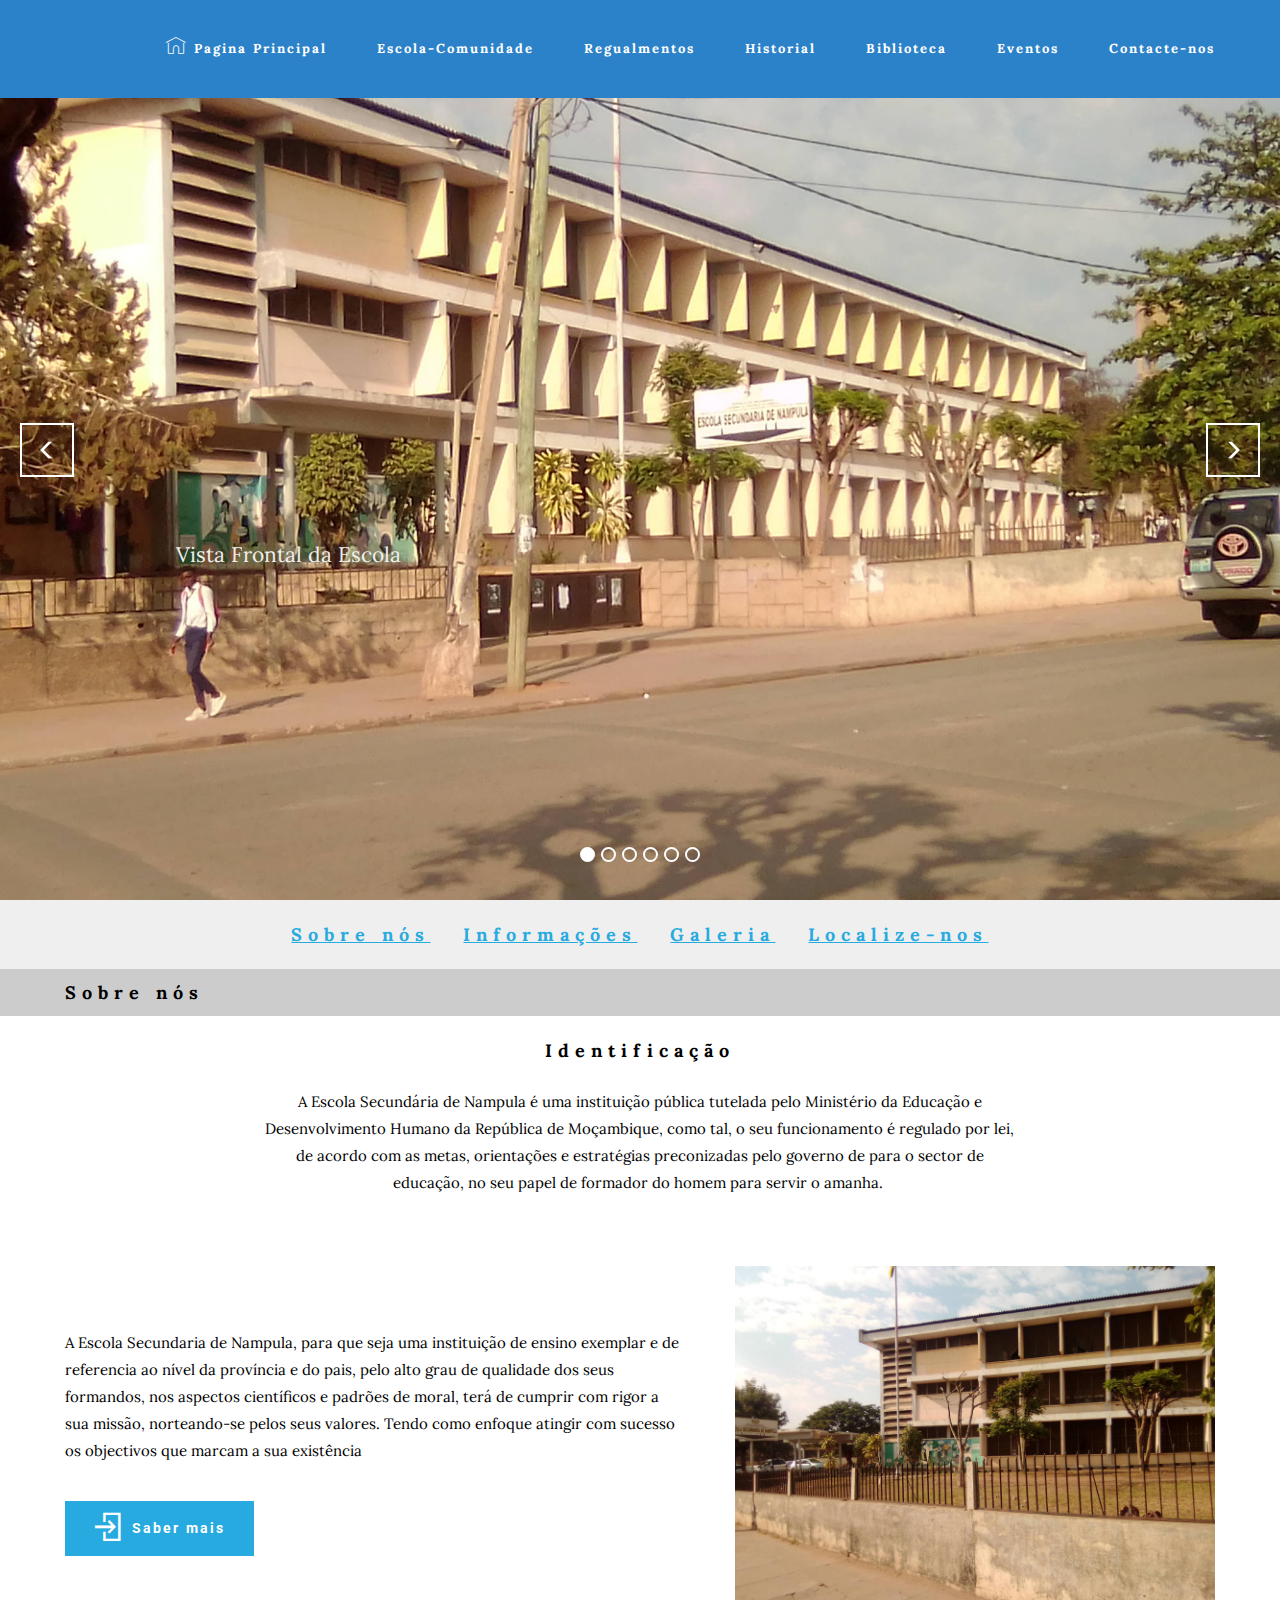
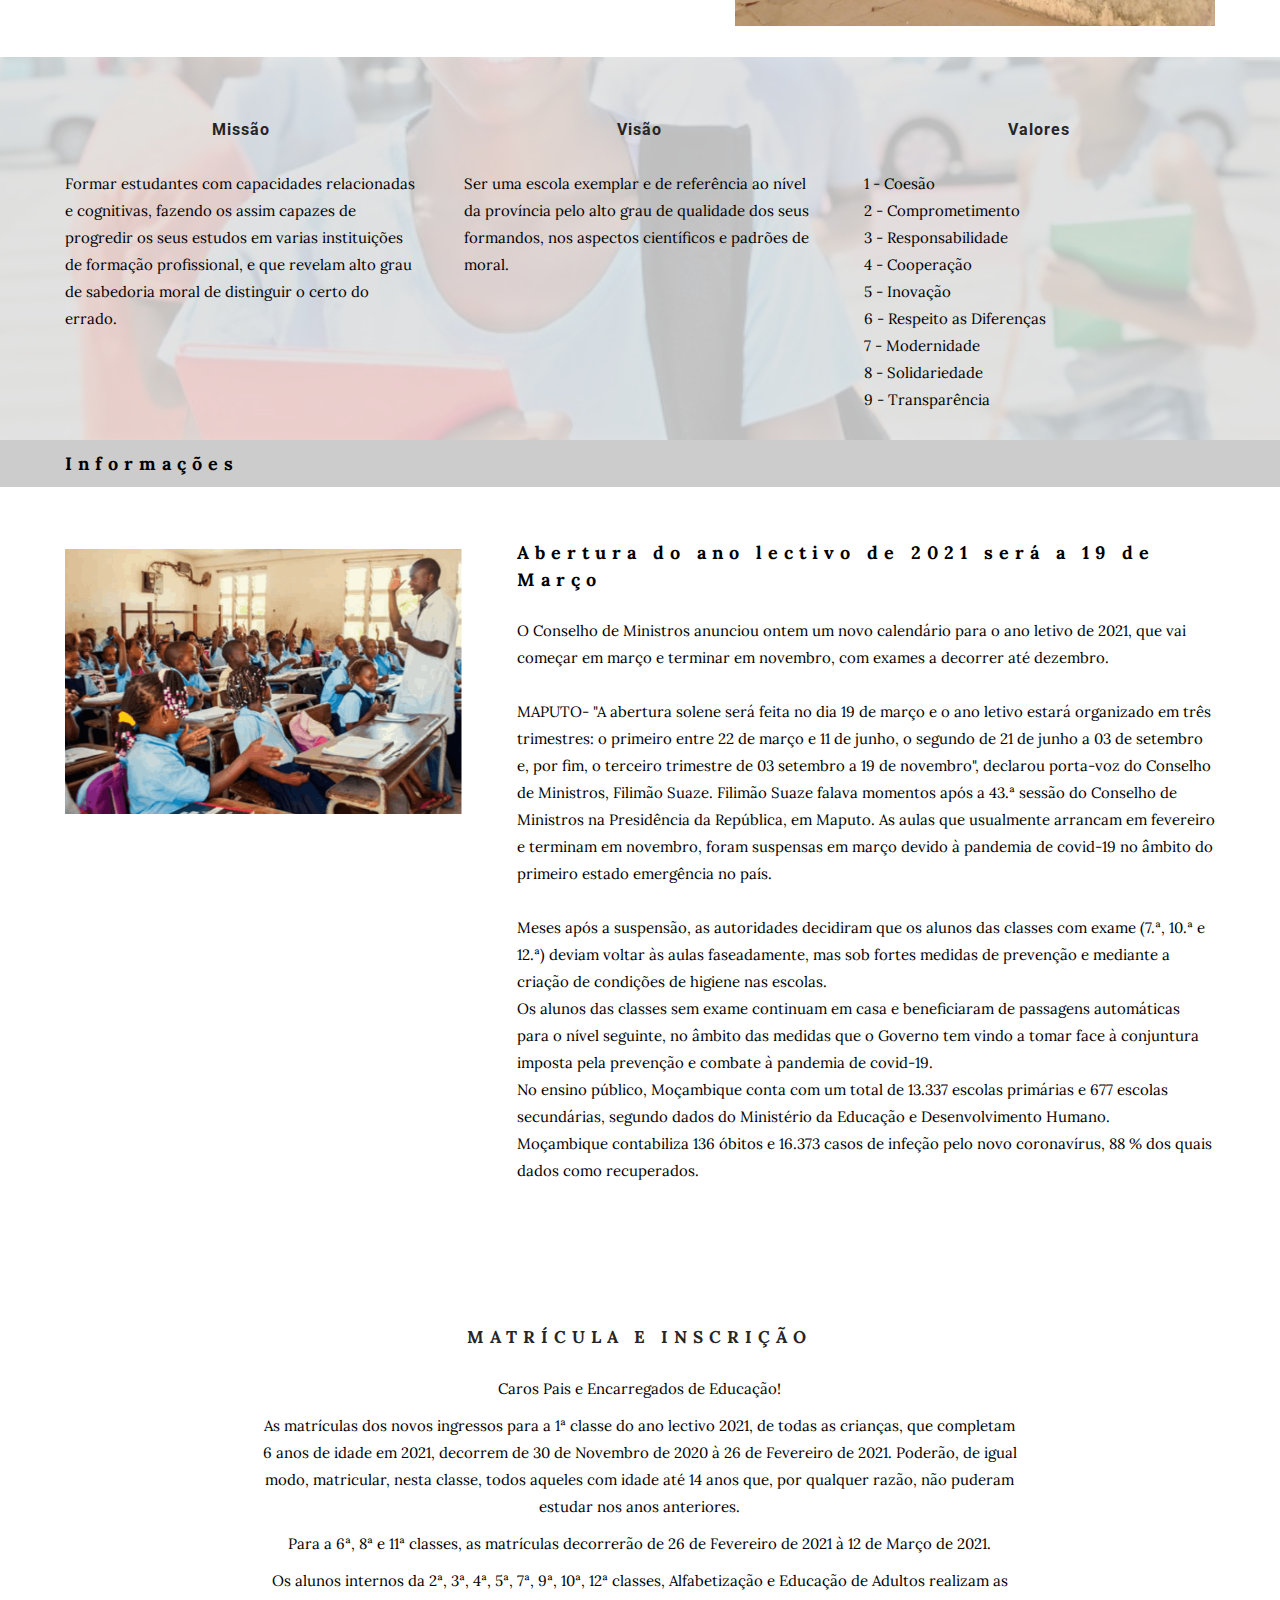
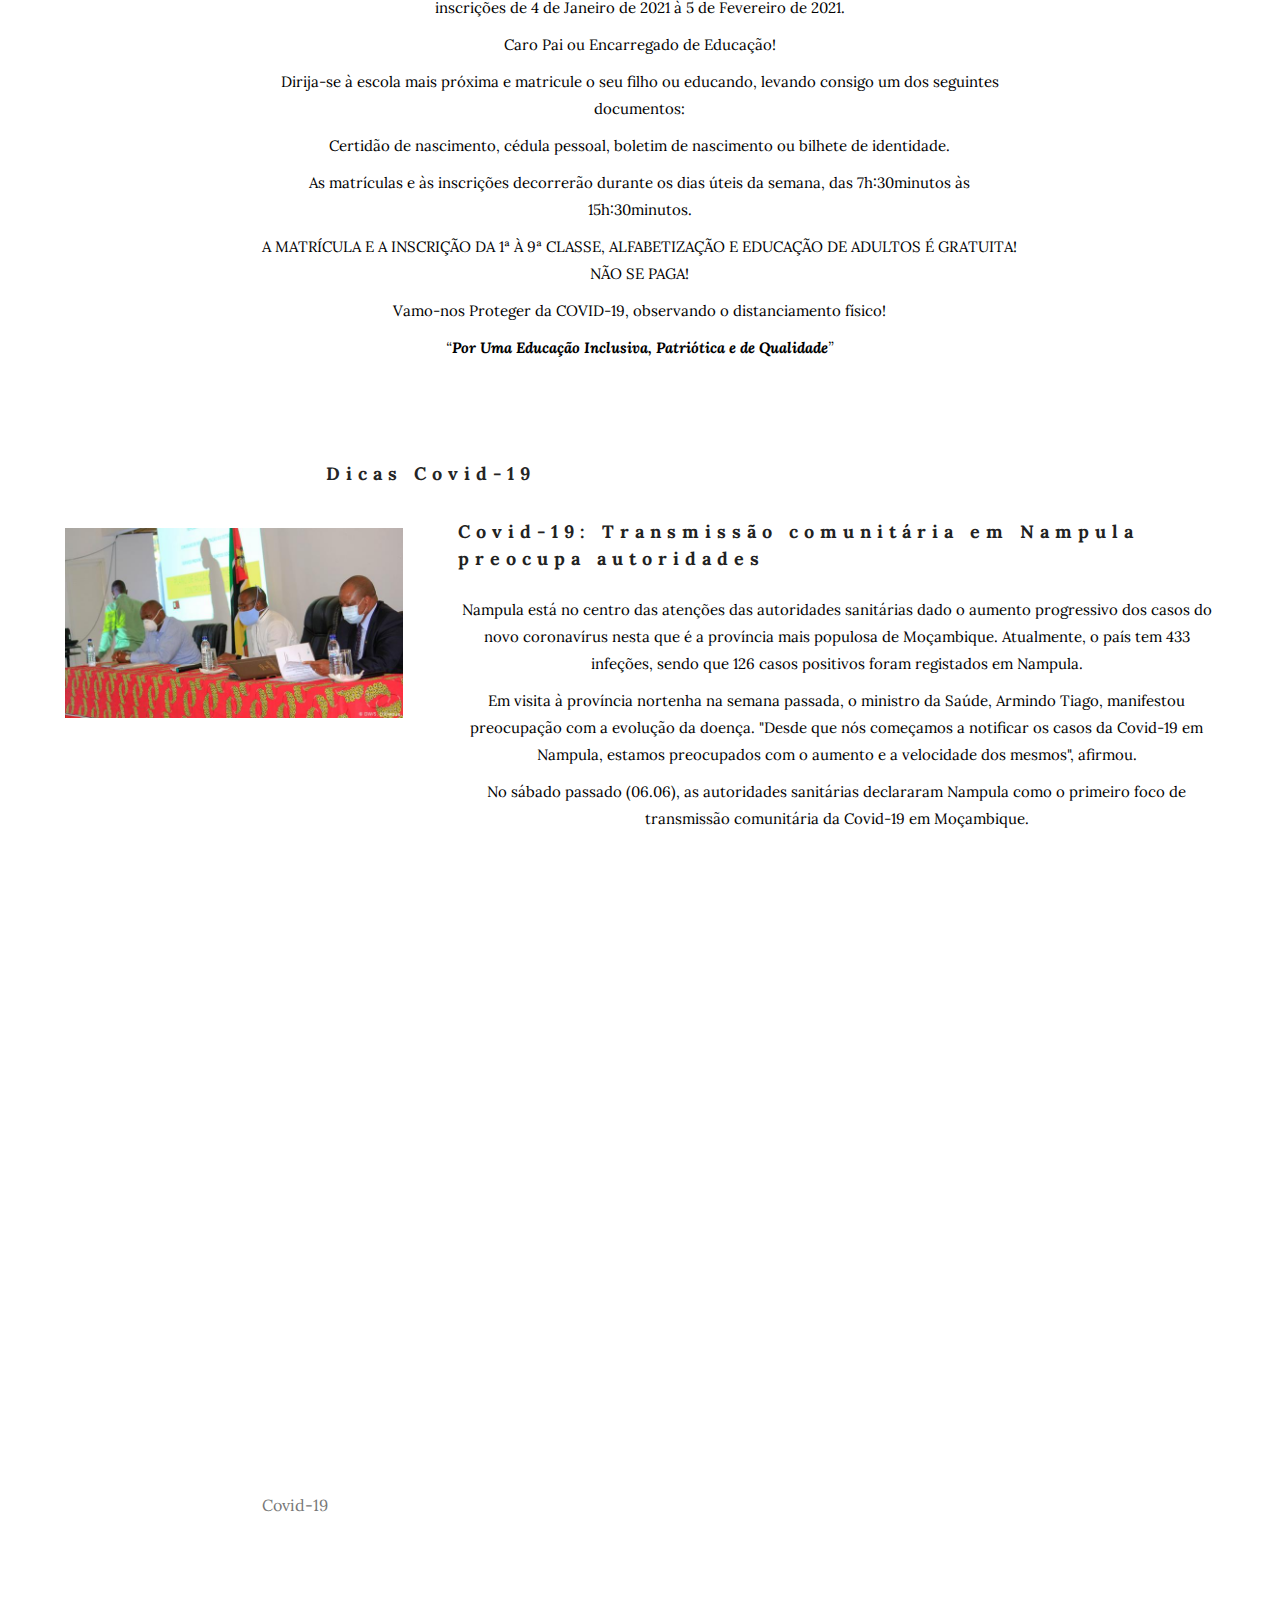
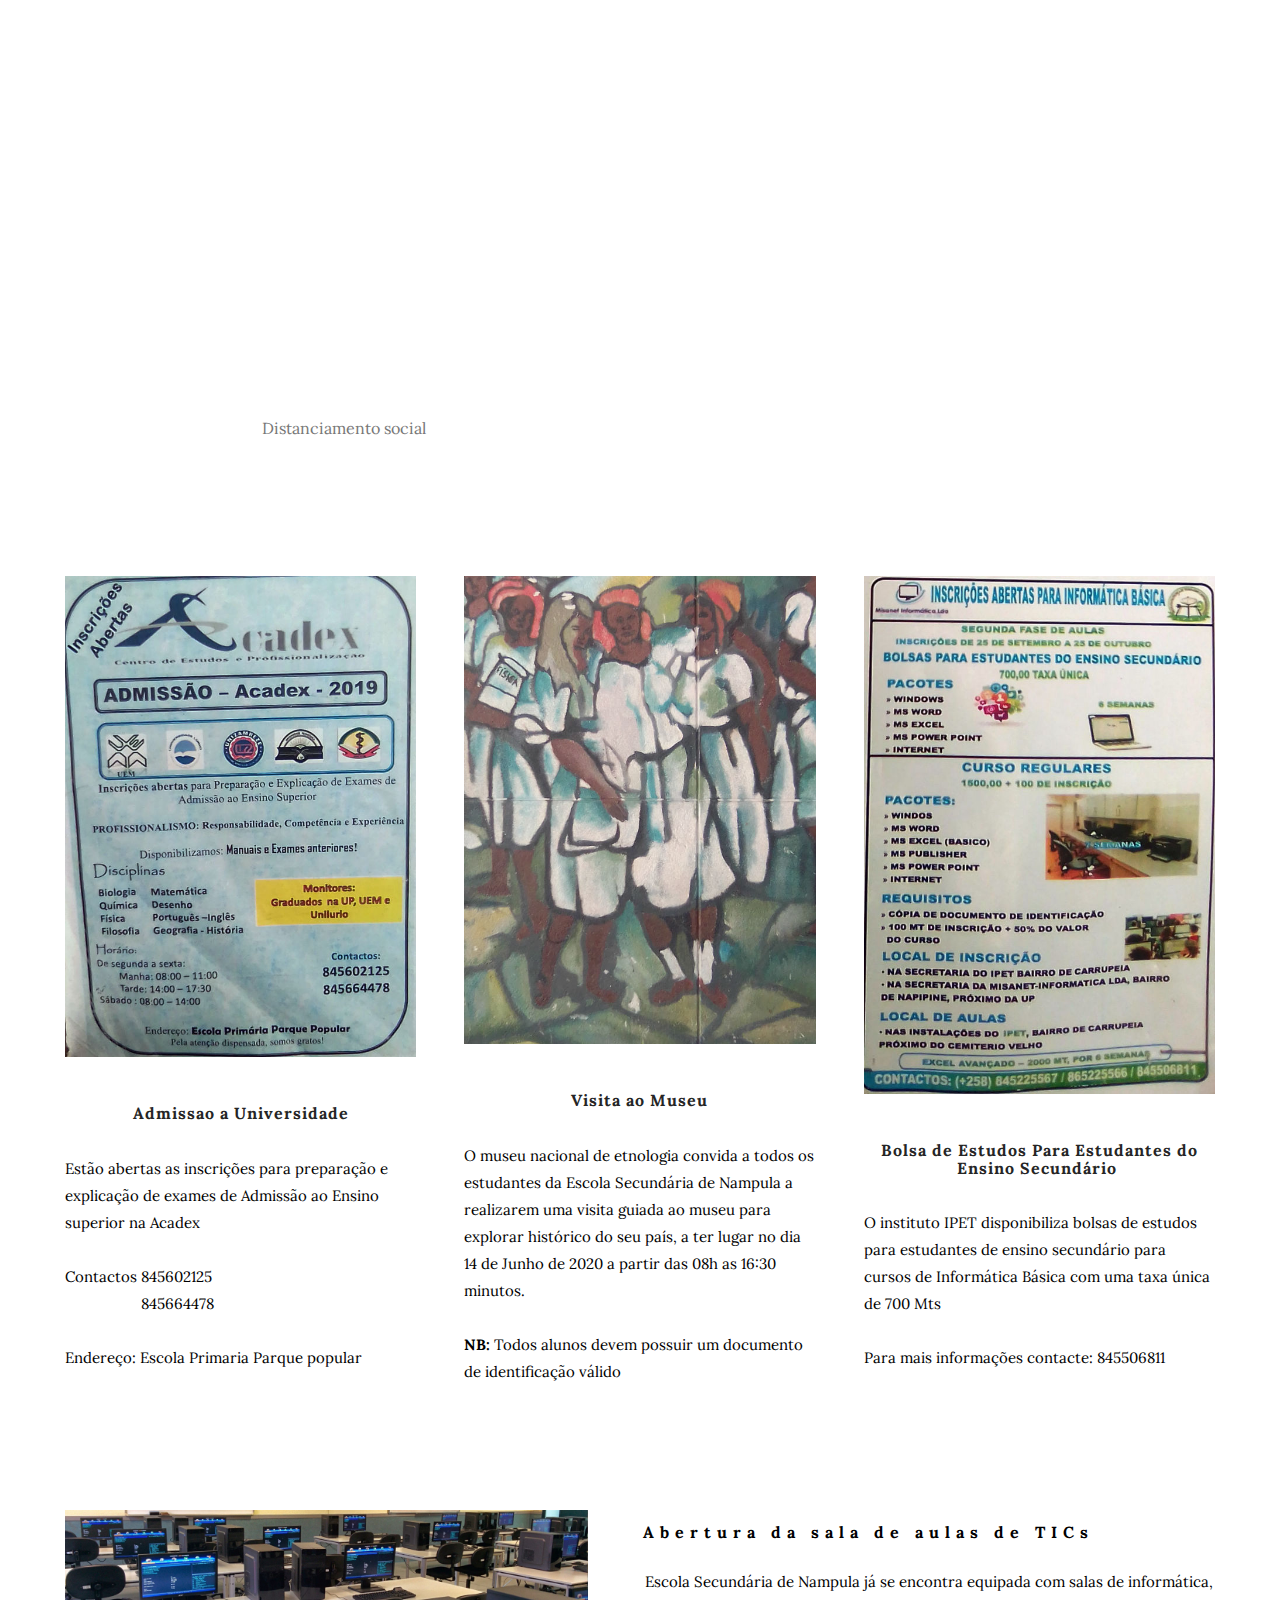
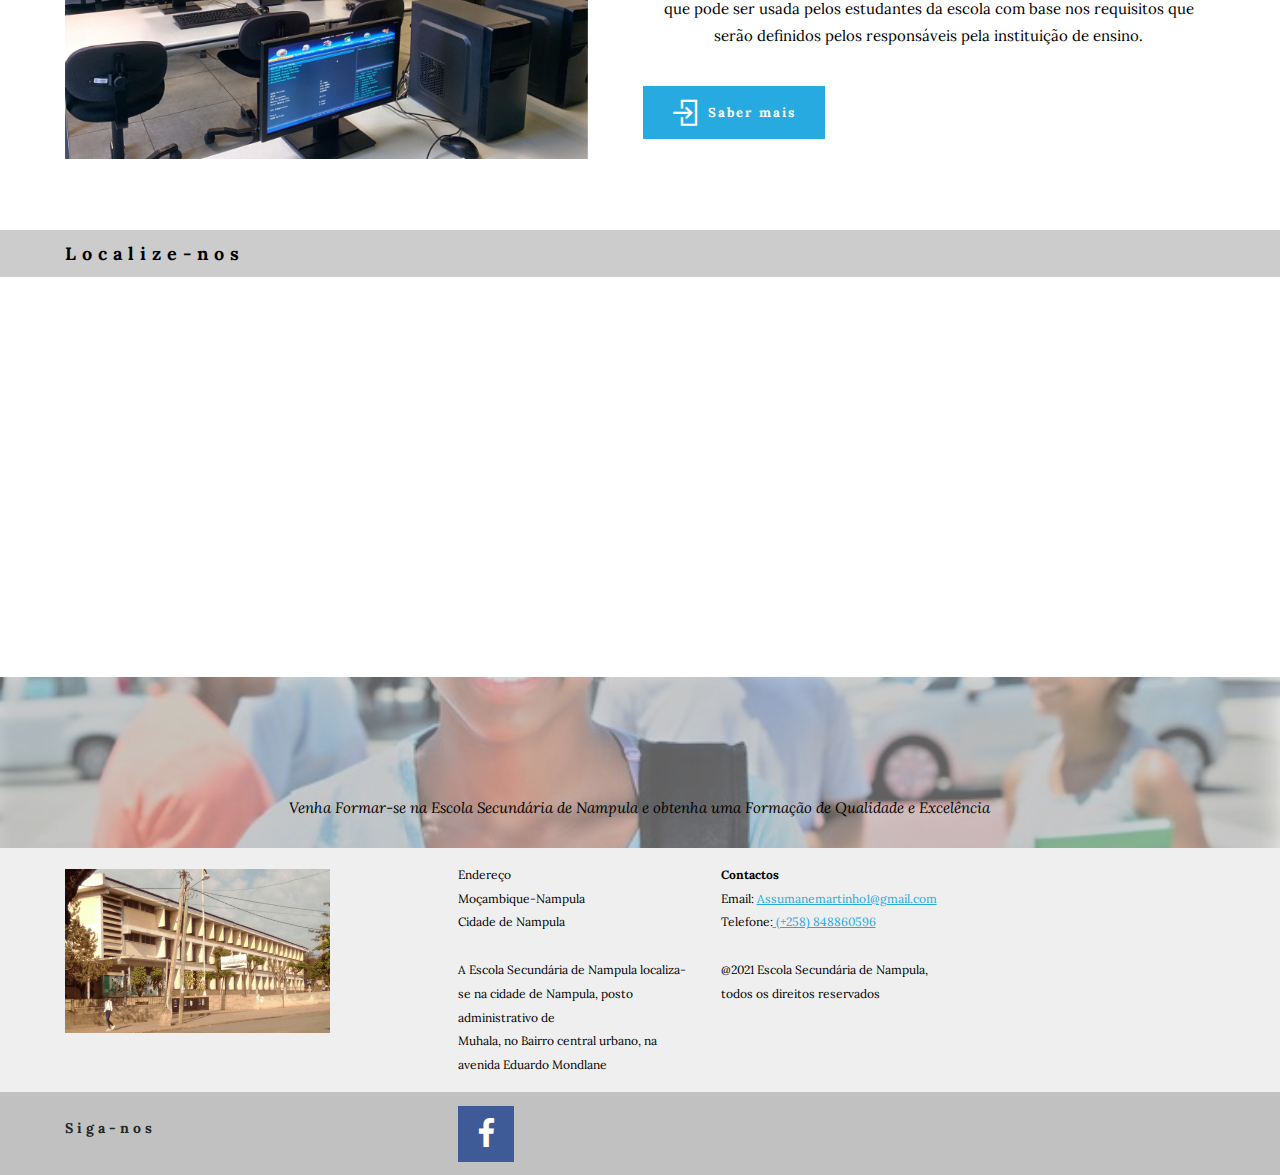
==== index.html @ c19b8334 "create github pages" ====
<!DOCTYPE html>
<html  >
<head>
  <!-- Site made with Mobirise Website Builder v4.12.4, https://mobirise.com -->
  <meta charset="UTF-8">
  <meta http-equiv="X-UA-Compatible" content="IE=edge">
  <meta name="generator" content="Mobirise v4.12.4, mobirise.com">
  <meta name="twitter:card" content="summary_large_image"/>
  <meta name="twitter:image:src" content="assets/images/index-meta.jpg">
  <meta property="og:image" content="assets/images/index-meta.jpg">
  <meta name="twitter:title" content="Pagina Principal">
  <meta name="viewport" content="width=device-width, initial-scale=1, minimum-scale=1">
  <link rel="shortcut icon" href="assets/images/ooo-207x128.png" type="image/x-icon">
  <meta name="description" content="">
  
  
  <title>Pagina Principal</title>
  <link rel="stylesheet" href="assets/web/assets/mobirise-icons-bold/mobirise-icons-bold.css">
  <link rel="stylesheet" href="assets/web/assets/mobirise-icons2/mobirise2.css">
  <link rel="stylesheet" href="assets/web/assets/mobirise-icons/mobirise-icons.css">
  <link rel="stylesheet" href="https://fonts.googleapis.com/css?family=Roboto:700,400&subset=cyrillic,latin,greek,vietnamese">
  <link rel="stylesheet" href="assets/bootstrap/css/bootstrap.min.css">
  <link rel="stylesheet" href="assets/socicon/css/socicon.min.css">
  <link rel="stylesheet" href="assets/mobirise/css/style.css">
  <link rel="stylesheet" href="assets/mobirise-slider/style.css">
  <link rel="preload" as="style" href="assets/mobirise/css/mbr-additional.css"><link rel="stylesheet" href="assets/mobirise/css/mbr-additional.css" type="text/css">
  
  
  
</head>
<body>
  <section class="mbr-navbar mbr-navbar--freeze mbr-navbar--absolute mbr-navbar--sticky mbr-navbar--auto-collapse" id="menu-0" data-rv-view="0">
    <div class="mbr-navbar__section mbr-section">
        <div class="mbr-section__container container">
            <div class="mbr-navbar__container">
                
                <div class="mbr-navbar__hamburger mbr-hamburger"><span class="mbr-hamburger__line"></span></div>
                <div class="mbr-navbar__column mbr-navbar__menu">
                    <nav class="mbr-navbar__menu-box mbr-navbar__menu-box--inline-right">
                        <div class="mbr-navbar__column">
                            <ul class="mbr-navbar__items mbr-navbar__items--right float-left mbr-buttons mbr-buttons--freeze mbr-buttons--right btn-decorator mbr-buttons--active mbr-buttons--only-links"><li class="mbr-navbar__item"><a class="mbr-buttons__link btn text-white" href="index.html"><span class="mbri-home mbr-iconfont mbr-iconfont-btn"></span>Pagina Principal</a></li> <li class="mbr-navbar__item"><a class="mbr-buttons__link btn text-white" href="page6.html">Escola-Comunidade</a></li> <li class="mbr-navbar__item"><a class="mbr-buttons__link btn text-white" href="page7.html">Regualmentos</a></li> <li class="mbr-navbar__item"><a class="mbr-buttons__link btn text-white" href="page3.html">Historial</a></li> <li class="mbr-navbar__item"><a class="mbr-buttons__link btn text-white" href="page5.html">Biblioteca</a></li><li class="mbr-navbar__item"><a class="mbr-buttons__link btn text-white" href="page2.html">Eventos</a></li><li class="mbr-navbar__item"><a class="mbr-buttons__link btn text-white" href="page4.html">Contacte-nos</a></li></ul>                            
                            
                        </div>
                    </nav>
                </div>
            </div>
        </div>
    </div>
</section>

<section class="engine"><a href="https://mobirise.info/e">how to make a website</a></section><section class="mbr-slider mbr-section mbr-section--no-padding carousel slide" data-ride="carousel" data-wrap="true" data-interval="5000" id="slider-18" data-rv-view="2" style="background-color: rgb(255, 255, 255);">
    <div class="mbr-section__container">
        <div>
            <ol class="carousel-indicators">
                <li data-app-prevent-settings="" data-target="#slider-18" class="active" data-slide-to="0"></li><li data-app-prevent-settings="" data-target="#slider-18" data-slide-to="1"></li><li data-app-prevent-settings="" data-target="#slider-18" data-slide-to="2"></li><li data-app-prevent-settings="" data-target="#slider-18" data-slide-to="3"></li><li data-app-prevent-settings="" data-target="#slider-18" data-slide-to="4"></li><li data-app-prevent-settings="" data-target="#slider-18" data-slide-to="5"></li>
            </ol>
            <div class="carousel-inner" role="listbox">
                <div class="mbr-box mbr-section mbr-section--relative mbr-section--fixed-size mbr-section--bg-adapted item dark center mbr-section--full-height active" style="background-image: url(assets/images/img-20190910-73140-2000x1500.jpg);">
                    <div class="mbr-box__magnet mbr-box__magnet--center-left mbr-box__magnet--sm-padding mbr-after-navbar">
                                            
                        <div class=" container">
                            
                            <div class="row">
                                <div class=" col-md-offset-1 col-md-6">  

                                <div class="mbr-hero">
                                    

                                    <p class="mbr-hero__subtext"><br><br><br><br><br><br>Vista Frontal da Escola&nbsp;</p>
                                </div>
                                
                                </div>
                            </div>
                        </div>
                    </div>
                </div><div class="mbr-box mbr-section mbr-section--relative mbr-section--fixed-size mbr-section--bg-adapted item dark center mbr-section--full-height" style="background-image: url(assets/images/img-20190910-73342-2000x1500.jpg);">
                    <div class="mbr-box__magnet mbr-box__magnet--center-left mbr-box__magnet--sm-padding mbr-after-navbar">
                                            
                        <div class=" container">
                            
                            <div class="row">
                                <div class=" col-md-offset-1 col-md-6">  

                                <div class="mbr-hero">
                                    

                                    <p class="mbr-hero__subtext"><br><br><br>Portao de Entrada Principal</p>
                                </div>
                                
                                </div>
                            </div>
                        </div>
                    </div>
                </div><div class="mbr-box mbr-section mbr-section--relative mbr-section--fixed-size mbr-section--bg-adapted item dark center mbr-section--full-height" style="background-image: url(assets/images/img-20190910-73447-2000x1500.jpg);">
                    <div class="mbr-box__magnet mbr-box__magnet--center-center mbr-box__magnet--sm-padding mbr-after-navbar">
                                            
                        <div class=" container">
                            
                            <div class="row">
                                <div class=" col-md-8 col-md-offset-2">  

                                <div class="mbr-hero">
                                    

                                    <p class="mbr-hero__subtext"><br><br><br>Vista Lateral Direito</p>
                                </div>
                                
                                </div>
                            </div>
                        </div>
                    </div>
                </div><div class="mbr-box mbr-section mbr-section--relative mbr-section--fixed-size mbr-section--bg-adapted item dark center mbr-section--full-height" style="background-image: url(assets/images/img-20191025-134445-2000x1500.jpg);">
                    <div class="mbr-box__magnet mbr-box__magnet--center-center mbr-box__magnet--sm-padding mbr-after-navbar">
                                            
                        <div class=" container">
                            
                            <div class="row">
                                <div class=" col-md-8 col-md-offset-2">  

                                <div class="mbr-hero">
                                    

                                    <p class="mbr-hero__subtext"><br><br><br>Bloco de Salas de aulas</p>
                                </div>
                                
                                </div>
                            </div>
                        </div>
                    </div>
                </div><div class="mbr-box mbr-section mbr-section--relative mbr-section--fixed-size mbr-section--bg-adapted item dark center mbr-section--full-height" style="background-image: url(assets/images/img-20191025-134540-2000x1500.jpg);">
                    <div class="mbr-box__magnet mbr-box__magnet--center-right mbr-box__magnet--sm-padding mbr-after-navbar">
                                            
                        <div class=" container">
                            
                            <div class="row">
                                <div class=" col-md-6 col-md-offset-5">  

                                <div class="mbr-hero">
                                    

                                    
                                </div>
                                
                                </div>
                            </div>
                        </div>
                    </div>
                </div><div class="mbr-box mbr-section mbr-section--relative mbr-section--fixed-size mbr-section--bg-adapted item dark center mbr-section--full-height" style="background-image: url(assets/images/img-20191025-134757-2000x1500.jpg);">
                    <div class="mbr-box__magnet mbr-box__magnet--center-left mbr-box__magnet--sm-padding mbr-after-navbar">
                                            
                        <div class=" container">
                            
                            <div class="row">
                                <div class=" col-md-offset-1 col-md-6">  

                                <div class="mbr-hero">
                                    

                                    <p class="mbr-hero__subtext"><br><br>Vista Frontal e do Portao de entrada Principal</p>
                                </div>
                                
                                </div>
                            </div>
                        </div>
                    </div>
                </div>
            </div>
            
            <a data-app-prevent-settings="" class="left carousel-control" role="button" data-slide="prev" href="#slider-18">
                <span class="glyphicon glyphicon-menu-left" aria-hidden="true"></span>
                <span class="sr-only">Previous</span>
            </a>
            <a data-app-prevent-settings="" class="right carousel-control" role="button" data-slide="next" href="#slider-18">
                <span class="glyphicon glyphicon-menu-right" aria-hidden="true"></span>
                <span class="sr-only">Next</span>
            </a>
        </div>
    </div>
</section>

<section class="mbr-section mbr-section--relative mbr-section--fixed-size" id="msg-box3-2x" data-rv-view="23" style="background-color: rgb(239, 239, 239);">
    
    <div class="mbr-section__container container mbr-section__container--isolated" style="padding-top: 31px; padding-bottom: 31px;">
        <div class="mbr-header mbr-header--wysiwyg row">
            <div class="col-sm-8 col-sm-offset-2">
                <h3 class="mbr-header__text"><a href="index.html#msg-box3-2f" class="text-info">Sobre nós</a> &nbsp; <a href="index.html#msg-box2-10" class="text-info text-primary">Informações</a>&nbsp; &nbsp;<a href="index.html#slider-18" class="text-info">Galeria</a>&nbsp; &nbsp;<a href="index.html#map1-r" class="text-info">Localize-nos</a></h3>
                
            </div>
        </div>
    </div>
    
    
</section>

<section class="mbr-section mbr-section--relative mbr-section--short-paddings" id="msg-box2-12" data-rv-view="26" style="background-color: rgb(204, 204, 204);">

    

    <div class="mbr-section__container mbr-section__container--isolated container" style="padding-top: 20px; padding-bottom: 20px;">
        <div class="row">
            <div class="mbr-box mbr-box--fixed mbr-box--adapted">
                <div class="mbr-box__magnet mbr-box__magnet--top-left mbr-section__left col-sm-8">
                    <div class="mbr-section__container">
                        <div class="mbr-header mbr-header--auto-align mbr-header--wysiwyg">
                            <h3 class="mbr-header__text">Sobre nós</h3>
                        </div>
                    </div>
                    
                </div>
                <div class="mbr-box__magnet mbr-box__magnet--top-left mbr-section__right col-sm-4">
                    
                </div>
            </div>
        </div>
    </div>

</section>

<section class="mbr-section mbr-section--relative mbr-section--fixed-size" id="msg-box3-2f" data-rv-view="29" style="background-color: rgb(255, 255, 255);">
    
    <div class="mbr-section__container container mbr-section__container--first" style="padding-top: 31px;">
        <div class="mbr-header mbr-header--wysiwyg row">
            <div class="col-sm-8 col-sm-offset-2">
                <h3 class="mbr-header__text">Identificação</h3>
                
            </div>
        </div>
    </div>
    <div class="mbr-section__container container mbr-section__container--last" style="padding-bottom: 0px;">
        <div class="row">
            <div class="mbr-article mbr-article--wysiwyg col-sm-8 col-sm-offset-2"><p>A Escola Secundária de Nampula é uma instituição pública tutelada pelo Ministério da Educação e Desenvolvimento Humano da República de Moçambique, como tal, o seu funcionamento é regulado por lei, de acordo com as metas, orientações e estratégias preconizadas pelo governo de para o sector de educação, no seu papel de formador do homem para servir o amanha.&nbsp;</p><p><br></p><p><br></p></div>
        </div>
    </div>
    
</section>

<section class="mbr-section mbr-section--relative" id="msg-box4-2q" data-rv-view="32" style="background-color: rgb(255, 255, 255);">
    
    <div class="mbr-section__container mbr-section__container--isolated container" style="padding-top: 0px; padding-bottom: 31px;">
        <div class="row">
            <div class="mbr-box mbr-box--fixed mbr-box--adapted">
                
                <div class="mbr-box__magnet mbr-class-mbr-box__magnet--center-left col-sm-6 content-size mbr-section__left">
                    
                    <div class="mbr-section__container mbr-section__container--middle">
                        <div class="mbr-article mbr-article--auto-align mbr-article--wysiwyg"><p>A Escola Secundaria de Nampula, para que seja uma instituição de ensino exemplar e de referencia ao nível da província e do pais, pelo alto grau de qualidade dos seus formandos, nos aspectos científicos e padrões de moral, terá de cumprir com rigor a sua missão, norteando-se pelos seus valores. Tendo como enfoque atingir com sucesso os objectivos que marcam a sua existência&nbsp;</p></div>
                    </div>
                    <div class="mbr-section__container">
                        <div class="mbr-buttons mbr-buttons--auto-align btn-inverse"><a class="mbr-buttons__btn btn btn-lg btn-info" href="assets/files/Viso-MissoeValores.pdf" target="_blank"><span class="mobi-mbri mobi-mbri-login mbr-iconfont mbr-iconfont-btn"></span>Saber mais</a></div>
                    </div>
                </div>
                <div class="mbr-box__magnet mbr-box__magnet--top-left mbr-section__right col-sm-6 image-size" style="width: 38%;">
                    <figure class="mbr-figure mbr-figure--adapted mbr-figure--caption-inside-bottom mbr-figure--full-width"><img src="assets/images/img-20190910-73447-2000x1500.jpg" class="mbr-figure__img"></figure>
                </div>
            </div>
        </div>
    </div>
</section>

<section class="mbr-section mbr-section--relative mbr-section--fixed-size mbr-background" id="features1-2r" data-rv-view="35" style="background-image: url(assets/images/estudantes-como-fazer-seu-pedido-de-bolsa-de-estudo-se-destacar.jpg);">
    <div class="mbr-overlay" style="opacity: 0.8; background-color: rgb(239, 239, 239);"></div>
    
    <div class="mbr-section__container container mbr-section__container--std-top-padding" style="padding-top: 62px;">
        <div class="mbr-section__row row">
            <div class="mbr-section__col col-xs-12 col-sm-4">
                
                <div class="mbr-section__container mbr-section__container--middle">
                    <div class="mbr-header mbr-header--reduce mbr-header--center mbr-header--wysiwyg">
                        <h3 class="mbr-header__text">Missão</h3>
                    </div>
                </div>
                <div class="mbr-section__container mbr-section__container--last" style="padding-bottom: 31px;">
                    <div class="mbr-article mbr-article--wysiwyg">
                        <p>Formar estudantes com capacidades relacionadas e cognitivas, fazendo os assim capazes de progredir os seus estudos em varias instituições de formação profissional, e que revelam alto grau de sabedoria moral de distinguir o certo do errado.</p>
                    </div>
                </div>
                
            </div>
            <div class="mbr-section__col col-xs-12 col-sm-4">
                
                <div class="mbr-section__container mbr-section__container--middle">
                    <div class="mbr-header mbr-header--reduce mbr-header--center mbr-header--wysiwyg">
                        <h3 class="mbr-header__text">Visão</h3>
                    </div>
                </div>
                <div class="mbr-section__container mbr-section__container--last" style="padding-bottom: 31px;">
                    <div class="mbr-article mbr-article--wysiwyg">
                        <p>Ser uma escola exemplar e de referência ao nível da província pelo alto grau de qualidade dos seus formandos, nos aspectos científicos e padrões de moral.</p>
                    </div>
                </div>
                
            </div>
            
            <div class="mbr-section__col col-xs-12 col-sm-4">
                
                <div class="mbr-section__container mbr-section__container--middle">
                    <div class="mbr-header mbr-header--reduce mbr-header--center mbr-header--wysiwyg">
                        <h3 class="mbr-header__text">Valores</h3>
                    </div>
                </div>
                <div class="mbr-section__container mbr-section__container--last" style="padding-bottom: 31px;">
                    <div class="mbr-article mbr-article--wysiwyg">
                        <p>1 - Coesão                       
<br>2 - Comprometimento
<br>3 -  Responsabilidade    
<br>4 - Cooperação
<br>5 - Inovação            
<br>6 - Respeito as Diferenças
<br>7 - Modernidade      
<br>8 - Solidariedade
<br>9 - Transparência</p>
                    </div>
                </div>
                
            </div>
            
            
            
            
            
        </div>
    </div>
</section>

<section class="mbr-section mbr-section--relative mbr-section--short-paddings" id="msg-box2-10" data-rv-view="38" style="background-color: rgb(204, 204, 204);">

    

    <div class="mbr-section__container mbr-section__container--isolated container" style="padding-top: 20px; padding-bottom: 20px;">
        <div class="row">
            <div class="mbr-box mbr-box--fixed mbr-box--adapted">
                <div class="mbr-box__magnet mbr-box__magnet--top-left mbr-section__left col-sm-8">
                    <div class="mbr-section__container">
                        <div class="mbr-header mbr-header--auto-align mbr-header--wysiwyg">
                            <h3 class="mbr-header__text">Informações&nbsp;</h3>
                        </div>
                    </div>
                    
                </div>
                <div class="mbr-box__magnet mbr-box__magnet--top-left mbr-section__right col-sm-4">
                    
                </div>
            </div>
        </div>
    </div>

</section>

<section class="mbr-section mbr-section--relative" id="msg-box4-33" data-rv-view="41" style="background-color: rgb(255, 255, 255);">
    
    <div class="mbr-section__container mbr-section__container--isolated container" style="padding-top: 62px; padding-bottom: 31px;">
        <div class="row">
            <div class="mbr-box mbr-box--fixed mbr-box--adapted">
                <div class="mbr-box__magnet mbr-box__magnet--top-right mbr-section__left col-sm-6 image-size" style="width: 31%;">
                    <figure class="mbr-figure mbr-figure--adapted mbr-figure--caption-inside-bottom mbr-figure--full-width"><img src="assets/images/img099766-135-20201209-45708-749x500.png" class="mbr-figure__img"></figure>
                </div>
                <div class="mbr-box__magnet mbr-class-mbr-box__magnet--center-left col-sm-6 content-size mbr-section__right">
                    <div class="mbr-section__container mbr-section__container--middle">
                        <div class="mbr-header mbr-header--auto-align mbr-header--wysiwyg">
                            <h3 class="mbr-header__text">Abertura do ano lectivo de 2021 será a 19 de Março</h3>
                            
                        </div>
                    </div>
                    <div class="mbr-section__container mbr-section__container--middle">
                        <div class="mbr-article mbr-article--auto-align mbr-article--wysiwyg">O Conselho de Ministros anunciou ontem um novo calendário para o ano letivo de 2021, que vai começar em março e terminar em novembro, com exames a decorrer até dezembro.
<div>
</div><div><br></div><div>MAPUTO- "A abertura solene será feita no dia 19 de março e o ano letivo estará organizado em três trimestres: o primeiro entre 22 de março e 11 de junho, o segundo de 21 de junho a 03 de setembro e, por fim, o terceiro trimestre de 03 setembro a 19 de novembro", declarou porta-voz do Conselho de Ministros, Filimão Suaze. Filimão Suaze falava momentos após a 43.ª sessão do Conselho de Ministros na Presidência da República, em Maputo. As aulas que usualmente arrancam em fevereiro e terminam em novembro, foram suspensas em março devido à pandemia de covid-19 no âmbito do primeiro estado emergência no país.</div><div>
</div><div><br></div><div>Meses após a suspensão, as autoridades decidiram que os alunos das classes com exame (7.ª, 10.ª e 12.ª) deviam voltar às aulas faseadamente, mas sob fortes medidas de prevenção e mediante a criação de condições de higiene nas escolas.
</div><div>
</div><div>Os alunos das classes sem exame continuam em casa e beneficiaram de passagens automáticas para o nível seguinte, no âmbito das medidas que o Governo tem vindo a tomar face à conjuntura imposta pela prevenção e combate à pandemia de covid-19.
</div><div>
</div><div>No ensino público, Moçambique conta com um total de 13.337 escolas primárias e 677 escolas secundárias, segundo dados do Ministério da Educação e Desenvolvimento Humano.
</div><div>
</div><div>Moçambique contabiliza 136 óbitos e 16.373 casos de infeção pelo novo coronavírus, 88 % dos quais dados como recuperados.</div></div>
                    </div>
                    
                </div>
                
            </div>
        </div>
    </div>
</section>

<section class="mbr-section mbr-section--relative mbr-section--fixed-size mbr-parallax-background" id="msg-box3-36" data-rv-view="44" style="background-image: url(assets/images/anolectivo091220-1140x474.jpg);">
    <div class="mbr-overlay" style="opacity: 0.8; background-color: rgb(255, 255, 255);"></div>
    <div class="mbr-section__container container mbr-section__container--first" style="padding-top: 93px;">
        <div class="mbr-header mbr-header--wysiwyg row">
            <div class="col-sm-8 col-sm-offset-2">
                <h3 class="mbr-header__text">MATRÍCULA E INSCRIÇÃO
<div>
</div><div>
</div></h3>
                
            </div>
        </div>
    </div>
    <div class="mbr-section__container container mbr-section__container--last" style="padding-bottom: 93px;">
        <div class="row">
            <div class="mbr-article mbr-article--wysiwyg col-sm-8 col-sm-offset-2"><p>Caros Pais e Encarregados de Educação!<br></p><p>
</p><p>As matrículas dos novos ingressos para a 1ª classe do ano lectivo 2021, de todas as crianças, que completam 6 anos de idade em 2021, decorrem de 30 de Novembro de 2020 à 26 de Fevereiro de 2021. Poderão, de igual modo, matricular, nesta classe, todos aqueles com idade até 14 anos que, por qualquer razão, não puderam estudar nos anos anteriores. 
</p><p>
</p><p>Para a 6ª, 8ª e 11ª classes, as matrículas decorrerão de 26 de Fevereiro de 2021 à 12 de Março de 2021. 
</p><p>
</p><p>Os alunos internos da 2ª, 3ª, 4ª, 5ª, 7ª, 9ª, 10ª, 12ª classes, Alfabetização e Educação de Adultos realizam as inscrições de 4 de Janeiro de 2021 à 5 de Fevereiro de 2021. 
</p><p>
</p><p>Caro Pai ou Encarregado de Educação!
</p><p>
</p><p>Dirija-se à escola mais próxima e matricule o seu filho ou educando, levando consigo um dos seguintes documentos: 
</p><p>
</p><p>Certidão de nascimento, cédula pessoal, boletim de nascimento ou bilhete de identidade. 
</p><p>
</p><p>As matrículas e às inscrições decorrerão durante os dias úteis da semana, das 7h:30minutos às 15h:30minutos. 
</p><p>
</p><p>A MATRÍCULA E A INSCRIÇÃO DA 1ª À 9ª CLASSE, ALFABETIZAÇÃO E EDUCAÇÃO DE ADULTOS É GRATUITA! NÃO SE PAGA! 
</p><p>
</p><p>Vamo-nos Proteger da COVID-19, observando o distanciamento físico! 
</p><p>
</p><p><em>“<strong>Por Uma Educação Inclusiva, Patriótica e de Qualidade</strong>”​</em></p></div>
        </div>
    </div>
    
</section>

<section class="mbr-section mbr-section--relative mbr-section--short-paddings" id="msg-box2-31" data-rv-view="47" style="background-color: rgb(255, 255, 255);">

    

    <div class="mbr-section__container mbr-section__container--isolated container" style="padding-top: 20px; padding-bottom: 20px;">
        <div class="row">
            <div class="mbr-box mbr-box--fixed mbr-box--adapted">
                <div class="mbr-box__magnet mbr-box__magnet--top-left mbr-section__left col-sm-8">
                    <div class="mbr-section__container">
                        <div class="mbr-header mbr-header--auto-align mbr-header--wysiwyg">
                            <h3 class="mbr-header__text">Dicas Covid-19</h3>
                        </div>
                    </div>
                    
                </div>
                <div class="mbr-box__magnet mbr-box__magnet--top-left mbr-section__right col-sm-4">
                    
                </div>
            </div>
        </div>
    </div>

</section>

<section class="mbr-section mbr-section--relative" id="msg-box4-2z" data-rv-view="50" style="background-color: rgb(255, 255, 255);">
    
    <div class="mbr-section__container mbr-section__container--isolated container" style="padding-top: 31px; padding-bottom: 31px;">
        <div class="row">
            <div class="mbr-box mbr-box--fixed mbr-box--adapted">
                <div class="mbr-box__magnet mbr-box__magnet--top-right mbr-section__left col-sm-6 image-size" style="width: 25%;">
                    <figure class="mbr-figure mbr-figure--adapted mbr-figure--caption-inside-bottom mbr-figure--full-width"><img src="assets/images/53734841-303.jpg" class="mbr-figure__img"></figure>
                </div>
                <div class="mbr-box__magnet mbr-class-mbr-box__magnet--center-left col-sm-6 content-size mbr-section__right">
                    <div class="mbr-section__container mbr-section__container--middle">
                        <div class="mbr-header mbr-header--auto-align mbr-header--wysiwyg">
                            <h3 class="mbr-header__text">Covid-19: Transmissão comunitária em Nampula preocupa autoridades</h3>
                            
                        </div>
                    </div>
                    <div class="mbr-section__container mbr-section__container--middle">
                        <div class="mbr-article mbr-article--auto-align mbr-article--wysiwyg"><p>Nampula está no centro das atenções das autoridades sanitárias dado o aumento progressivo dos casos do novo coronavírus nesta que é a província mais populosa de Moçambique. Atualmente, o país tem 433 infeções, sendo que 126 casos positivos foram registados em Nampula.
</p><p>
</p><p>Em visita à província nortenha na semana passada, o ministro da Saúde, Armindo Tiago, manifestou preocupação com a evolução da doença. "Desde que nós começamos a notificar os casos da Covid-19 em Nampula, estamos preocupados com o aumento e a velocidade dos mesmos", afirmou.
</p><p>
</p><p>No sábado passado (06.06), as autoridades sanitárias declararam Nampula como o primeiro foco de transmissão comunitária da Covid-19 em Moçambique.</p></div>
                    </div>
                    <div class="mbr-section__container">
                        <div class="mbr-buttons mbr-buttons--auto-align btn-inverse"><a class="mbr-buttons__btn btn btn-lg btn-default" href="https://mobirise.com">LEARN MORE</a></div>
                    </div>
                </div>
                
            </div>
        </div>
    </div>
</section>

<section class="mbr-section" id="video2-32" data-rv-view="53">
    <div class="mbr-section__container container mbr-section__container--first">
        <div class="row">
            <div class="col-sm-8 col-sm-offset-2">
                <figure class="mbr-figure mbr-figure--wysiwyg mbr-figure--full-width mbr-figure--no-bg mbr-figure--caption-outside-bottom">
                    <div><iframe class="mbr-embedded-video" src="https://www.youtube.com/embed/9CDBiH9bbFM?rel=0&amp;amp;showinfo=0&amp;autoplay=0&amp;loop=0" width="1280" height="720" frameborder="0" allowfullscreen></iframe></div>
                    <figcaption class="mbr-figure__caption mbr-figure__caption--no-padding">
                        <small class="mbr-figure__caption-small">Covid-19</small>
                    </figcaption>
                </figure>
            </div>
        </div>
    </div>
</section>

<section class="mbr-section" id="video2-2y" data-rv-view="55">
    <div class="mbr-section__container container mbr-section__container--last">
        <div class="row">
            <div class="col-sm-8 col-sm-offset-2">
                <figure class="mbr-figure mbr-figure--wysiwyg mbr-figure--full-width mbr-figure--no-bg mbr-figure--caption-outside-bottom">
                    <div><iframe class="mbr-embedded-video" src="https://www.youtube.com/embed/Y-viEUpWGxo?rel=0&amp;amp;showinfo=0&amp;autoplay=0&amp;loop=0" width="1280" height="720" frameborder="0" allowfullscreen></iframe></div>
                    <figcaption class="mbr-figure__caption mbr-figure__caption--no-padding">
                        <small class="mbr-figure__caption-small">Distanciamento social</small>
                    </figcaption>
                </figure>
            </div>
        </div>
    </div>
</section>

<section class="mbr-section mbr-section--relative mbr-section--fixed-size" id="features1-2g" data-rv-view="57" style="background-color: rgb(255, 255, 255);">
    
    
    <div class="mbr-section__container container mbr-section__container--std-top-padding" style="padding-top: 31px;">
        <div class="mbr-section__row row">
            <div class="mbr-section__col col-xs-12 col-sm-4">
                <div class="mbr-section__container mbr-section__container--center mbr-section__container--middle">
                    <figure class="mbr-figure"><img src="assets/images/img-20191025-134312-burst001-cover-600x822.jpg" class="mbr-figure__img"></figure>
                </div>
                <div class="mbr-section__container mbr-section__container--middle">
                    <div class="mbr-header mbr-header--reduce mbr-header--center mbr-header--wysiwyg">
                        <h3 class="mbr-header__text">Admissao a Universidade</h3>
                    </div>
                </div>
                <div class="mbr-section__container mbr-section__container--last" style="padding-bottom: 31px;">
                    <div class="mbr-article mbr-article--wysiwyg">
                        <p>Estão abertas as inscrições para preparação e explicação de exames de Admissão ao Ensino superior na Acadex
<br><br>Contactos 845602125
<br>&nbsp; &nbsp; &nbsp; &nbsp; &nbsp; &nbsp; &nbsp; &nbsp; &nbsp; &nbsp;845664478
<br><br>Endereço: Escola Primaria Parque popular&nbsp;<br></p>
                    </div>
                </div>
                
            </div>
            <div class="mbr-section__col col-xs-12 col-sm-4">
                <div class="mbr-section__container mbr-section__container--center mbr-section__container--middle">
                    <figure class="mbr-figure"><img src="assets/images/img-20191025-134339-600x800.jpg" class="mbr-figure__img"></figure>
                </div>
                <div class="mbr-section__container mbr-section__container--middle">
                    <div class="mbr-header mbr-header--reduce mbr-header--center mbr-header--wysiwyg">
                        <h3 class="mbr-header__text">Visita ao Museu</h3>
                    </div>
                </div>
                <div class="mbr-section__container mbr-section__container--last" style="padding-bottom: 31px;">
                    <div class="mbr-article mbr-article--wysiwyg">
                        <p>O museu nacional de etnologia convida a todos os estudantes da Escola Secundária de Nampula a realizarem uma visita guiada ao museu para explorar histórico do seu país, a ter lugar no dia 14 de Junho de 2020 a partir das 08h as 16:30 minutos.<br><br><strong>NB:</strong> Todos alunos devem possuir um documento de identificação válido &nbsp;<br><br></p>
                    </div>
                </div>
                
            </div>
            
            <div class="mbr-section__col col-xs-12 col-sm-4">
                <div class="mbr-section__container mbr-section__container--center mbr-section__container--middle">
                    <figure class="mbr-figure"><img src="assets/images/img-20191025-133323-600x885.jpg" class="mbr-figure__img"></figure>
                </div>
                <div class="mbr-section__container mbr-section__container--middle">
                    <div class="mbr-header mbr-header--reduce mbr-header--center mbr-header--wysiwyg">
                        <h3 class="mbr-header__text">Bolsa de Estudos Para Estudantes do Ensino Secundário&nbsp;</h3>
                    </div>
                </div>
                <div class="mbr-section__container mbr-section__container--last" style="padding-bottom: 31px;">
                    <div class="mbr-article mbr-article--wysiwyg">
                        <p>O instituto IPET disponibiliza bolsas de estudos para estudantes de ensino secundário para cursos de Informática Básica com uma taxa única de 700 Mts 
<br><br>Para mais informações contacte: 845506811&nbsp;<br></p>
                    </div>
                </div>
                
            </div>
            
            
            
            
            
        </div>
    </div>
</section>

<section class="mbr-section mbr-section--relative mbr-section--short-paddings" id="msg-box2-2o" data-rv-view="60" style="background-color: rgb(255, 255, 255);">

    

    <div class="mbr-section__container mbr-section__container--isolated container" style="padding-top: 40px; padding-bottom: 0px;">
        <div class="row">
            <div class="mbr-box mbr-box--fixed mbr-box--adapted">
                <div class="mbr-box__magnet mbr-box__magnet--top-left mbr-section__left col-sm-8">
                    
                    
                </div>
                <div class="mbr-box__magnet mbr-box__magnet--top-left mbr-section__right col-sm-4">
                    
                </div>
            </div>
        </div>
    </div>

</section>

<section class="mbr-section mbr-section--relative" id="msg-box4-2m" data-rv-view="63" style="background-color: rgb(255, 255, 255);">
    
    <div class="mbr-section__container mbr-section__container--isolated container" style="padding-top: 31px; padding-bottom: 31px;">
        <div class="row">
            <div class="mbr-box mbr-box--fixed mbr-box--adapted">
                <div class="mbr-box__magnet mbr-box__magnet--top-right mbr-section__left col-sm-6 image-size" style="width: 48%;">
                    <figure class="mbr-figure mbr-figure--adapted mbr-figure--caption-inside-bottom mbr-figure--full-width"><img src="assets/images/38473448-883454958519764-168235870439079936-o-1400x666.jpg" class="mbr-figure__img"></figure>
                </div>
                <div class="mbr-box__magnet mbr-class-mbr-box__magnet--center-left col-sm-6 content-size mbr-section__right">
                    <div class="mbr-section__container mbr-section__container--middle">
                        <div class="mbr-header mbr-header--auto-align mbr-header--wysiwyg">
                            <h3 class="mbr-header__text">Abertura da sala de aulas de TICs</h3>
                            
                        </div>
                    </div>
                    <div class="mbr-section__container mbr-section__container--middle">
                        <div class="mbr-article mbr-article--auto-align mbr-article--wysiwyg"><p>Escola Secundária de Nampula já se encontra equipada com salas de informática, que pode ser usada pelos estudantes da escola com base nos requisitos que serão definidos pelos responsáveis pela instituição de ensino.</p></div>
                    </div>
                    <div class="mbr-section__container">
                        <div class="mbr-buttons mbr-buttons--auto-align btn-inverse"><a class="mbr-buttons__btn btn btn-lg btn-info" href="assets/files/Sala-deTICs.pdf" target="_blank"><span class="mobi-mbri mobi-mbri-login mbr-iconfont mbr-iconfont-btn"></span>Saber mais</a></div>
                    </div>
                </div>
                
            </div>
        </div>
    </div>
</section>

<section class="mbr-section mbr-section--relative mbr-section--short-paddings" id="msg-box2-2p" data-rv-view="66" style="background-color: rgb(255, 255, 255);">

    

    <div class="mbr-section__container mbr-section__container--isolated container" style="padding-top: 40px; padding-bottom: 0px;">
        <div class="row">
            <div class="mbr-box mbr-box--fixed mbr-box--adapted">
                <div class="mbr-box__magnet mbr-box__magnet--top-left mbr-section__left col-sm-8">
                    
                    
                </div>
                <div class="mbr-box__magnet mbr-box__magnet--top-left mbr-section__right col-sm-4">
                    
                </div>
            </div>
        </div>
    </div>

</section>

<section class="mbr-section mbr-section--relative mbr-section--short-paddings" id="msg-box2-j" data-rv-view="69" style="background-color: rgb(204, 204, 204);">

    

    <div class="mbr-section__container mbr-section__container--isolated container" style="padding-top: 20px; padding-bottom: 20px;">
        <div class="row">
            <div class="mbr-box mbr-box--fixed mbr-box--adapted">
                <div class="mbr-box__magnet mbr-box__magnet--top-left mbr-section__left col-sm-8">
                    <div class="mbr-section__container">
                        <div class="mbr-header mbr-header--auto-align mbr-header--wysiwyg">
                            <h3 class="mbr-header__text">Localize-nos</h3>
                        </div>
                    </div>
                    
                </div>
                <div class="mbr-box__magnet mbr-box__magnet--top-left mbr-section__right col-sm-4">
                    
                </div>
            </div>
        </div>
    </div>

</section>

<figure class="mbr-figure mbr-figure--wysiwyg mbr-figure--full-width mbr-figure--caption-outside-bottom" id="map1-r" data-rv-view="72">
    <div class="mbr-figure__map"><iframe frameborder="0" style="border:0" src="https://www.google.com/maps/embed?pb=!1m18!1m12!1m3!1d15406.801105724919!2d39.259899113421206!3d-15.119838816581737!2m3!1f0!2f0!3f0!3m2!1i1024!2i768!4f13.1!3m3!1m2!1s0x18c6344d87130cb7%3A0xc414aab615fd2b7e!2sEscola%20Secund%C3%A1ria%20de%20Nampula!5e0!3m2!1spt-BR!2smz!4v1585152331394!5m2!1spt-BR!2smz" allowfullscreen=""></iframe></div>
</figure>

<section class="mbr-section mbr-section--relative mbr-section--fixed-size mbr-background" id="content5-14" data-rv-view="74" style="background-image: url(assets/images/estudantes-como-fazer-seu-pedido-de-bolsa-de-estudo-se-destacar.jpg);">
    <div class="mbr-overlay" style="opacity: 0.4; background-color: rgb(239, 239, 239);"></div>
    
    <div class="mbr-section__container container mbr-section__container--isolated" style="padding-top: 124px; padding-bottom: 31px;">
        <div class="row">
            <div class="mbr-article mbr-article--wysiwyg col-sm-8 col-sm-offset-2"><p><em>Venha Formar-se na Escola Secundária de Nampula e obtenha uma Formação de Qualidade e Excelência</em></p></div>
        </div>
    </div>
    
</section>

<section class="mbr-section mbr-section--relative mbr-section--fixed-size" id="contacts1-s" data-rv-view="77" style="background-color: rgb(239, 239, 239);">
    
    <div class="mbr-section__container container">
        <div class="mbr-contacts mbr-contacts--wysiwyg row" style="padding-top: 15px; padding-bottom: 15px;">
            <div class="col-sm-4">
                <div><img src="assets/images/ooo-265x164.png" class="mbr-contacts__img mbr-contacts__img--left"></div>
            </div>
            <div class="col-sm-8">
                <div class="row">
                    <div class="col-sm-4">
                        <p class="mbr-contacts__text">Endereço<br>
Moçambique-Nampula<br>
Cidade de Nampula<br><br>A Escola Secundária de Nampula localiza-se na cidade de Nampula, posto administrativo de
<br>Muhala, no Bairro central urbano, na avenida Eduardo Mondlane<br></p>
                    </div>
                    <div class="col-sm-4">
                        <p class="mbr-contacts__text"><strong>Contactos</strong><br>
Email: <a href="mailto:Assumanemartinho1@gmail.com" class="text-info">Assumanemartinho1@gmail.com</a><br>Telefone:<a href="tel: (+258) 848860596" class="text-info"> (+258) 848860596</a><br><br>@2021 Escola Secundária de Nampula, todos os direitos reservados</p>
                    </div>
                    <div class="col-sm-4"><ul class="mbr-contacts__list"></ul></div>
                </div>
            </div>
        </div>
    </div>
</section>

<section class="mbr-section mbr-section--relative mbr-section--fixed-size" id="social-buttons2-m" data-rv-view="79" style="background-color: rgb(193, 193, 193);">
    

    <div class="mbr-section__container container">
        <div class="mbr-header mbr-header--inline row" style="padding-top: 13.6px; padding-bottom: 0px;">
            <div class="col-sm-4">
                <h3 class="mbr-header__text">Siga-nos</h3>
            </div>
            <div class="mbr-social-icons mbr-social-icons--style-1 col-sm-8"> <a class="mbr-social-icons__icon socicon-bg-facebook" title="Facebook" target="_blank" href="https://web.facebook.com/Escola-Secundaria-de-Nampula-450311818357899/"><i class="socicon socicon-facebook"></i></a>         </div>
        </div>
    </div>
</section>


  <script src="assets/web/assets/jquery/jquery.min.js"></script>
  <script src="assets/bootstrap/js/bootstrap.min.js"></script>
  <script src="assets/smooth-scroll/smooth-scroll.js"></script>
  <script src="assets/jarallax/jarallax.js"></script>
  <script src="assets/bootstrap-carousel-swipe/bootstrap-carousel-swipe.js"></script>
  <script src="assets/mobirise/js/script.js"></script>
  
  
</body>
</html>
---- assets/web/assets/mobirise-icons-bold/mobirise-icons-bold.css ----
@font-face {
  font-family: 'mobirise-icons-bold';
  font-display: swap;
  src:  url('mobirise-icons-bold.eot?m1l4yr');
  src:  url('mobirise-icons-bold.eot?m1l4yr#iefix') format('embedded-opentype'),
    url('mobirise-icons-bold.ttf?m1l4yr') format('truetype'),
    url('mobirise-icons-bold.woff?m1l4yr') format('woff'),
    url('mobirise-icons-bold.svg?m1l4yr#mobirise-icons-bold') format('svg');
  font-weight: normal;
  font-style: normal;
}

[class^="mbrib-"], [class*="mbrib-"] {
  /* use !important to prevent issues with browser extensions that change fonts */
  font-family: 'mobirise-icons-bold' !important;
  speak: none;
  font-style: normal;
  font-weight: normal;
  font-variant: normal;
  text-transform: none;
  line-height: 1;

  /* Better Font Rendering =========== */
  -webkit-font-smoothing: antialiased;
  -moz-osx-font-smoothing: grayscale;
}

.mbrib-add-submenu:before {
  content: "\e900";
}
.mbrib-alert:before {
  content: "\e901";
}
.mbrib-align-center:before {
  content: "\e902";
}
.mbrib-align-justify:before {
  content: "\e903";
}
.mbrib-align-left:before {
  content: "\e904";
}
.mbrib-align-right:before {
  content: "\e905";
}
.mbrib-android:before {
  content: "\e906";
}
.mbrib-apple:before {
  content: "\e907";
}
.mbrib-arrow-down:before {
  content: "\e908";
}
.mbrib-arrow-next:before {
  content: "\e909";
}
.mbrib-arrow-prev:before {
  content: "\e90a";
}
.mbrib-arrow-up:before {
  content: "\e90b";
}
.mbrib-bold:before {
  content: "\e90c";
}
.mbrib-bookmark:before {
  content: "\e90d";
}
.mbrib-bootstrap:before {
  content: "\e90e";
}
.mbrib-briefcase:before {
  content: "\e90f";
}
.mbrib-browse:before {
  content: "\e910";
}
.mbrib-bulleted-list:before {
  content: "\e911";
}
.mbrib-calendar:before {
  content: "\e912";
}
.mbrib-camera:before {
  content: "\e913";
}
.mbrib-cart-add:before {
  content: "\e914";
}
.mbrib-cart-full:before {
  content: "\e915";
}
.mbrib-cash:before {
  content: "\e916";
}
.mbrib-change-style:before {
  content: "\e917";
}
.mbrib-chat:before {
  content: "\e918";
}
.mbrib-clock:before {
  content: "\e919";
}
.mbrib-close:before {
  content: "\e91a";
}
.mbrib-cloud:before {
  content: "\e91b";
}
.mbrib-code:before {
  content: "\e91c";
}
.mbrib-contact-form:before {
  content: "\e91d";
}
.mbrib-credit-card:before {
  content: "\e91e";
}
.mbrib-cursor-click:before {
  content: "\e91f";
}
.mbrib-cust-feedback:before {
  content: "\e920";
}
.mbrib-database:before {
  content: "\e921";
}
.mbrib-delivery:before {
  content: "\e922";
}
.mbrib-desktop:before {
  content: "\e923";
}
.mbrib-devices:before {
  content: "\e924";
}
.mbrib-down:before {
  content: "\e925";
}
.mbrib-download:before {
  content: "\e926";
}
.mbrib-drag-n-drop:before {
  content: "\e927";
}
.mbrib-drag-n-drop2:before {
  content: "\e928";
}
.mbrib-edit:before {
  content: "\e929";
}
.mbrib-edit2:before {
  content: "\e92a";
}
.mbrib-error:before {
  content: "\e92b";
}
.mbrib-extension:before {
  content: "\e92c";
}
.mbrib-features:before {
  content: "\e92d";
}
.mbrib-file:before {
  content: "\e92e";
}
.mbrib-flag:before {
  content: "\e92f";
}
.mbrib-folder:before {
  content: "\e930";
}
.mbrib-gift:before {
  content: "\e931";
}
.mbrib-github:before {
  content: "\e932";
}
.mbrib-globe-2:before {
  content: "\e933";
}
.mbrib-globe:before {
  content: "\e934";
}
.mbrib-growing-chart:before {
  content: "\e935";
}
.mbrib-hearth:before {
  content: "\e936";
}
.mbrib-help:before {
  content: "\e937";
}
.mbrib-home:before {
  content: "\e938";
}
.mbrib-hot-cup:before {
  content: "\e939";
}
.mbrib-idea:before {
  content: "\e93a";
}
.mbrib-image-gallery:before {
  content: "\e93b";
}
.mbrib-image-slider:before {
  content: "\e93c";
}
.mbrib-info:before {
  content: "\e93d";
}
.mbrib-italic:before {
  content: "\e93e";
}
.mbrib-key:before {
  content: "\e93f";
}
.mbrib-laptop:before {
  content: "\e940";
}
.mbrib-layers:before {
  content: "\e941";
}
.mbrib-left-right:before {
  content: "\e942";
}
.mbrib-left:before {
  content: "\e943";
}
.mbrib-letter:before {
  content: "\e944";
}
.mbrib-like:before {
  content: "\e945";
}
.mbrib-link:before {
  content: "\e946";
}
.mbrib-lock:before {
  content: "\e947";
}
.mbrib-login:before {
  content: "\e948";
}
.mbrib-logout:before {
  content: "\e949";
}
.mbrib-magic-stick:before {
  content: "\e94a";
}
.mbrib-map-pin:before {
  content: "\e94b";
}
.mbrib-menu:before {
  content: "\e94c";
}
.mbrib-mobile:before {
  content: "\e94d";
}
.mbrib-mobile2:before {
  content: "\e94e";
}
.mbrib-mobirise:before {
  content: "\e94f";
}
.mbrib-more-horizontal:before {
  content: "\e950";
}
.mbrib-more-vertical:before {
  content: "\e951";
}
.mbrib-music:before {
  content: "\e952";
}
.mbrib-new-file:before {
  content: "\e953";
}
.mbrib-numbered-list:before {
  content: "\e954";
}
.mbrib-opened-folder:before {
  content: "\e955";
}
.mbrib-pages:before {
  content: "\e956";
}
.mbrib-paper-plane:before {
  content: "\e957";
}
.mbrib-paperclip:before {
  content: "\e958";
}
.mbrib-photo:before {
  content: "\e959";
}
.mbrib-photos:before {
  content: "\e95a";
}
.mbrib-pin:before {
  content: "\e95b";
}
.mbrib-play:before {
  content: "\e95c";
}
.mbrib-plus:before {
  content: "\e95d";
}
.mbrib-preview:before {
  content: "\e95e";
}
.mbrib-print:before {
  content: "\e95f";
}
.mbrib-protect:before {
  content: "\e960";
}
.mbrib-question:before {
  content: "\e961";
}
.mbrib-quote-left:before {
  content: "\e962";
}
.mbrib-quote-right:before {
  content: "\e963";
}
.mbrib-redo:before {
  content: "\e964";
}
.mbrib-refresh:before {
  content: "\e965";
}
.mbrib-responsive:before {
  content: "\e966";
}
.mbrib-right:before {
  content: "\e967";
}
.mbrib-rocket:before {
  content: "\e968";
}
.mbrib-sad-face:before {
  content: "\e969";
}
.mbrib-sale:before {
  content: "\e96a";
}
.mbrib-save:before {
  content: "\e96b";
}
.mbrib-search:before {
  content: "\e96c";
}
.mbrib-setting:before {
  content: "\e96d";
}
.mbrib-setting2:before {
  content: "\e96e";
}
.mbrib-setting3:before {
  content: "\e96f";
}
.mbrib-share:before {
  content: "\e970";
}
.mbrib-shopping-bag:before {
  content: "\e971";
}
.mbrib-shopping-basket:before {
  content: "\e972";
}
.mbrib-shopping-cart:before {
  content: "\e973";
}
.mbrib-sites:before {
  content: "\e974";
}
.mbrib-smile-face:before {
  content: "\e975";
}
.mbrib-speed:before {
  content: "\e976";
}
.mbrib-star:before {
  content: "\e977";
}
.mbrib-success:before {
  content: "\e978";
}
.mbrib-sun:before {
  content: "\e979";
}
.mbrib-sun2:before {
  content: "\e97a";
}
.mbrib-tablet-vertical:before {
  content: "\e97b";
}
.mbrib-tablet:before {
  content: "\e97c";
}
.mbrib-target:before {
  content: "\e97d";
}
.mbrib-timer:before {
  content: "\e97e";
}
.mbrib-to-ftp:before {
  content: "\e97f";
}
.mbrib-to-local-drive:before {
  content: "\e980";
}
.mbrib-touch-swipe:before {
  content: "\e981";
}
.mbrib-touch:before {
  content: "\e982";
}
.mbrib-trash:before {
  content: "\e983";
}
.mbrib-underline:before {
  content: "\e984";
}
.mbrib-undo:before {
  content: "\e985";
}
.mbrib-unlink:before {
  content: "\e986";
}
.mbrib-unlock:before {
  content: "\e987";
}
.mbrib-up-down:before {
  content: "\e988";
}
.mbrib-up:before {
  content: "\e989";
}
.mbrib-update:before {
  content: "\e98a";
}
.mbrib-upload:before {
  content: "\e98b";
}
.mbrib-user:before {
  content: "\e98c";
}
.mbrib-user2:before {
  content: "\e98d";
}
.mbrib-users:before {
  content: "\e98e";
}
.mbrib-video-play:before {
  content: "\e98f";
}
.mbrib-video:before {
  content: "\e990";
}
.mbrib-watch:before {
  content: "\e991";
}
.mbrib-website-theme:before {
  content: "\e992";
}
.mbrib-wifi:before {
  content: "\e993";
}
.mbrib-windows:before {
  content: "\e994";
}
.mbrib-zoom-out:before {
  content: "\e995";
}
---- assets/web/assets/mobirise-icons2/mobirise2.css ----
@font-face {
  font-family: 'Moririse2';
  font-display: swap;
  src:  url('mobirise2.eot?f2bix4');
  src:  url('mobirise2.eot?f2bix4#iefix') format('embedded-opentype'),
    url('mobirise2.ttf?f2bix4') format('truetype'),
    url('mobirise2.woff?f2bix4') format('woff'),
    url('mobirise2.svg?f2bix4#mobirise2') format('svg');
  font-weight: normal;
  font-style: normal;
}

[class^="mobi-"], [class*=" mobi-"] {
  /* use !important to prevent issues with browser extensions that change fonts */
  font-family: 'Moririse2' !important;
  speak: none;
  font-style: normal;
  font-weight: normal;
  font-variant: normal;
  text-transform: none;
  line-height: 1;

  /* Better Font Rendering =========== */
  -webkit-font-smoothing: antialiased;
  -moz-osx-font-smoothing: grayscale;
}

.mobi-mbri-add-submenu:before {
  content: "\e900";
}
.mobi-mbri-alert:before {
  content: "\e901";
}
.mobi-mbri-align-center:before {
  content: "\e902";
}
.mobi-mbri-align-justify:before {
  content: "\e903";
}
.mobi-mbri-align-left:before {
  content: "\e904";
}
.mobi-mbri-align-right:before {
  content: "\e905";
}
.mobi-mbri-android:before {
  content: "\e906";
}
.mobi-mbri-apple:before {
  content: "\e907";
}
.mobi-mbri-arrow-down:before {
  content: "\e908";
}
.mobi-mbri-arrow-next:before {
  content: "\e909";
}
.mobi-mbri-arrow-prev:before {
  content: "\e90a";
}
.mobi-mbri-arrow-up:before {
  content: "\e90b";
}
.mobi-mbri-bold:before {
  content: "\e90c";
}
.mobi-mbri-bookmark:before {
  content: "\e90d";
}
.mobi-mbri-bootstrap:before {
  content: "\e90e";
}
.mobi-mbri-briefcase:before {
  content: "\e90f";
}
.mobi-mbri-browse:before {
  content: "\e910";
}
.mobi-mbri-bulleted-list:before {
  content: "\e911";
}
.mobi-mbri-calendar:before {
  content: "\e912";
}
.mobi-mbri-camera:before {
  content: "\e913";
}
.mobi-mbri-cart-add:before {
  content: "\e914";
}
.mobi-mbri-cart-full:before {
  content: "\e915";
}
.mobi-mbri-cash:before {
  content: "\e916";
}
.mobi-mbri-change-style:before {
  content: "\e917";
}
.mobi-mbri-chat:before {
  content: "\e918";
}
.mobi-mbri-clock:before {
  content: "\e919";
}
.mobi-mbri-close:before {
  content: "\e91a";
}
.mobi-mbri-cloud:before {
  content: "\e91b";
}
.mobi-mbri-code:before {
  content: "\e91c";
}
.mobi-mbri-contact-form:before {
  content: "\e91d";
}
.mobi-mbri-credit-card:before {
  content: "\e91e";
}
.mobi-mbri-cursor-click:before {
  content: "\e91f";
}
.mobi-mbri-cust-feedback:before {
  content: "\e920";
}
.mobi-mbri-database:before {
  content: "\e921";
}
.mobi-mbri-delivery:before {
  content: "\e922";
}
.mobi-mbri-desktop:before {
  content: "\e923";
}
.mobi-mbri-devices:before {
  content: "\e924";
}
.mobi-mbri-down:before {
  content: "\e925";
}
.mobi-mbri-download-2:before {
  content: "\e926";
}
.mobi-mbri-download:before {
  content: "\e927";
}
.mobi-mbri-drag-n-drop-2:before {
  content: "\e928";
}
.mobi-mbri-drag-n-drop:before {
  content: "\e929";
}
.mobi-mbri-edit-2:before {
  content: "\e92a";
}
.mobi-mbri-edit:before {
  content: "\e92b";
}
.mobi-mbri-error:before {
  content: "\e92c";
}
.mobi-mbri-extension:before {
  content: "\e92d";
}
.mobi-mbri-features:before {
  content: "\e92e";
}
.mobi-mbri-file:before {
  content: "\e92f";
}
.mobi-mbri-flag:before {
  content: "\e930";
}
.mobi-mbri-folder:before {
  content: "\e931";
}
.mobi-mbri-gift:before {
  content: "\e932";
}
.mobi-mbri-github:before {
  content: "\e933";
}
.mobi-mbri-globe-2:before {
  content: "\e934";
}
.mobi-mbri-globe:before {
  content: "\e935";
}
.mobi-mbri-growing-chart:before {
  content: "\e936";
}
.mobi-mbri-hearth:before {
  content: "\e937";
}
.mobi-mbri-help:before {
  content: "\e938";
}
.mobi-mbri-home:before {
  content: "\e939";
}
.mobi-mbri-hot-cup:before {
  content: "\e93a";
}
.mobi-mbri-idea:before {
  content: "\e93b";
}
.mobi-mbri-image-gallery:before {
  content: "\e93c";
}
.mobi-mbri-image-slider:before {
  content: "\e93d";
}
.mobi-mbri-info:before {
  content: "\e93e";
}
.mobi-mbri-italic:before {
  content: "\e93f";
}
.mobi-mbri-key:before {
  content: "\e940";
}
.mobi-mbri-laptop:before {
  content: "\e941";
}
.mobi-mbri-layers:before {
  content: "\e942";
}
.mobi-mbri-left-right:before {
  content: "\e943";
}
.mobi-mbri-left:before {
  content: "\e944";
}
.mobi-mbri-letter:before {
  content: "\e945";
}
.mobi-mbri-like:before {
  content: "\e946";
}
.mobi-mbri-link:before {
  content: "\e947";
}
.mobi-mbri-lock:before {
  content: "\e948";
}
.mobi-mbri-login:before {
  content: "\e949";
}
.mobi-mbri-logout:before {
  content: "\e94a";
}
.mobi-mbri-magic-stick:before {
  content: "\e94b";
}
.mobi-mbri-map-pin:before {
  content: "\e94c";
}
.mobi-mbri-menu:before {
  content: "\e94d";
}
.mobi-mbri-mobile-2:before {
  content: "\e94e";
}
.mobi-mbri-mobile-horizontal:before {
  content: "\e94f";
}
.mobi-mbri-mobile:before {
  content: "\e950";
}
.mobi-mbri-mobirise:before {
  content: "\e951";
}
.mobi-mbri-more-horizontal:before {
  content: "\e952";
}
.mobi-mbri-more-vertical:before {
  content: "\e953";
}
.mobi-mbri-music:before {
  content: "\e954";
}
.mobi-mbri-new-file:before {
  content: "\e955";
}
.mobi-mbri-numbered-list:before {
  content: "\e956";
}
.mobi-mbri-opened-folder:before {
  content: "\e957";
}
.mobi-mbri-pages:before {
  content: "\e958";
}
.mobi-mbri-paper-plane:before {
  content: "\e959";
}
.mobi-mbri-paperclip:before {
  content: "\e95a";
}
.mobi-mbri-phone:before {
  content: "\e95b";
}
.mobi-mbri-photo:before {
  content: "\e95c";
}
.mobi-mbri-photos:before {
  content: "\e95d";
}
.mobi-mbri-pin:before {
  content: "\e95e";
}
.mobi-mbri-play:before {
  content: "\e95f";
}
.mobi-mbri-plus:before {
  content: "\e960";
}
.mobi-mbri-preview:before {
  content: "\e961";
}
.mobi-mbri-print:before {
  content: "\e962";
}
.mobi-mbri-protect:before {
  content: "\e963";
}
.mobi-mbri-question:before {
  content: "\e964";
}
.mobi-mbri-quote-left:before {
  content: "\e965";
}
.mobi-mbri-quote-right:before {
  content: "\e966";
}
.mobi-mbri-redo:before {
  content: "\e967";
}
.mobi-mbri-refresh:before {
  content: "\e968";
}
.mobi-mbri-responsive-2:before {
  content: "\e969";
}
.mobi-mbri-responsive:before {
  content: "\e96a";
}
.mobi-mbri-right:before {
  content: "\e96b";
}
.mobi-mbri-rocket:before {
  content: "\e96c";
}
.mobi-mbri-sad-face:before {
  content: "\e96d";
}
.mobi-mbri-sale:before {
  content: "\e96e";
}
.mobi-mbri-save:before {
  content: "\e96f";
}
.mobi-mbri-search:before {
  content: "\e970";
}
.mobi-mbri-setting-2:before {
  content: "\e971";
}
.mobi-mbri-setting-3:before {
  content: "\e972";
}
.mobi-mbri-setting:before {
  content: "\e973";
}
.mobi-mbri-share:before {
  content: "\e974";
}
.mobi-mbri-shopping-bag:before {
  content: "\e975";
}
.mobi-mbri-shopping-basket:before {
  content: "\e976";
}
.mobi-mbri-shopping-cart:before {
  content: "\e977";
}
.mobi-mbri-sites:before {
  content: "\e978";
}
.mobi-mbri-smile-face:before {
  content: "\e979";
}
.mobi-mbri-speed:before {
  content: "\e97a";
}
.mobi-mbri-star:before {
  content: "\e97b";
}
.mobi-mbri-success:before {
  content: "\e97c";
}
.mobi-mbri-sun:before {
  content: "\e97d";
}
.mobi-mbri-sun2:before {
  content: "\e97e";
}
.mobi-mbri-tablet-vertical:before {
  content: "\e97f";
}
.mobi-mbri-tablet:before {
  content: "\e980";
}
.mobi-mbri-target:before {
  content: "\e981";
}
.mobi-mbri-timer:before {
  content: "\e982";
}
.mobi-mbri-to-ftp:before {
  content: "\e983";
}
.mobi-mbri-to-local-drive:before {
  content: "\e984";
}
.mobi-mbri-touch-swipe:before {
  content: "\e985";
}
.mobi-mbri-touch:before {
  content: "\e986";
}
.mobi-mbri-trash:before {
  content: "\e987";
}
.mobi-mbri-underline:before {
  content: "\e988";
}
.mobi-mbri-undo:before {
  content: "\e989";
}
.mobi-mbri-unlink:before {
  content: "\e98a";
}
.mobi-mbri-unlock:before {
  content: "\e98b";
}
.mobi-mbri-up-down:before {
  content: "\e98c";
}
.mobi-mbri-up:before {
  content: "\e98d";
}
.mobi-mbri-update:before {
  content: "\e98e";
}
.mobi-mbri-upload-2:before {
  content: "\e98f";
}
.mobi-mbri-upload:before {
  content: "\e990";
}
.mobi-mbri-user-2:before {
  content: "\e991";
}
.mobi-mbri-user:before {
  content: "\e992";
}
.mobi-mbri-users:before {
  content: "\e993";
}
.mobi-mbri-video-play:before {
  content: "\e994";
}
.mobi-mbri-video:before {
  content: "\e995";
}
.mobi-mbri-watch:before {
  content: "\e996";
}
.mobi-mbri-website-theme-2:before {
  content: "\e997";
}
.mobi-mbri-website-theme:before {
  content: "\e998";
}
.mobi-mbri-wifi:before {
  content: "\e999";
}
.mobi-mbri-windows:before {
  content: "\e99a";
}
.mobi-mbri-zoom-in:before {
  content: "\e99b";
}
.mobi-mbri-zoom-out:before {
  content: "\e99c";
}
---- assets/web/assets/mobirise-icons/mobirise-icons.css ----
@font-face {
  font-family: 'MobiriseIcons';
  src:  url('mobirise-icons.eot?spat4u');
  src:  url('mobirise-icons.eot?spat4u#iefix') format('embedded-opentype'),
    url('mobirise-icons.ttf?spat4u') format('truetype'),
    url('mobirise-icons.woff?spat4u') format('woff'),
    url('mobirise-icons.svg?spat4u#MobiriseIcons') format('svg');
  font-weight: normal;
  font-style: normal;
  font-display: swap;
}

[class^="mbri-"], [class*=" mbri-"] {
  /* use !important to prevent issues with browser extensions that change fonts */
  font-family: MobiriseIcons !important;
  speak: none;
  font-style: normal;
  font-weight: normal;
  font-variant: normal;
  text-transform: none;
  line-height: 1;

  /* Better Font Rendering =========== */
  -webkit-font-smoothing: antialiased;
  -moz-osx-font-smoothing: grayscale;
}

.mbri-add-submenu:before {
  content: "\e900";
}
.mbri-alert:before {
  content: "\e901";
}
.mbri-align-center:before {
  content: "\e902";
}
.mbri-align-justify:before {
  content: "\e903";
}
.mbri-align-left:before {
  content: "\e904";
}
.mbri-align-right:before {
  content: "\e905";
}
.mbri-android:before {
  content: "\e906";
}
.mbri-apple:before {
  content: "\e907";
}
.mbri-arrow-down:before {
  content: "\e908";
}
.mbri-arrow-next:before {
  content: "\e909";
}
.mbri-arrow-prev:before {
  content: "\e90a";
}
.mbri-arrow-up:before {
  content: "\e90b";
}
.mbri-bold:before {
  content: "\e90c";
}
.mbri-bookmark:before {
  content: "\e90d";
}
.mbri-bootstrap:before {
  content: "\e90e";
}
.mbri-briefcase:before {
  content: "\e90f";
}
.mbri-browse:before {
  content: "\e910";
}
.mbri-bulleted-list:before {
  content: "\e911";
}
.mbri-calendar:before {
  content: "\e912";
}
.mbri-camera:before {
  content: "\e913";
}
.mbri-cart-add:before {
  content: "\e914";
}
.mbri-cart-full:before {
  content: "\e915";
}
.mbri-cash:before {
  content: "\e916";
}
.mbri-change-style:before {
  content: "\e917";
}
.mbri-chat:before {
  content: "\e918";
}
.mbri-clock:before {
  content: "\e919";
}
.mbri-close:before {
  content: "\e91a";
}
.mbri-cloud:before {
  content: "\e91b";
}
.mbri-code:before {
  content: "\e91c";
}
.mbri-contact-form:before {
  content: "\e91d";
}
.mbri-credit-card:before {
  content: "\e91e";
}
.mbri-cursor-click:before {
  content: "\e91f";
}
.mbri-cust-feedback:before {
  content: "\e920";
}
.mbri-database:before {
  content: "\e921";
}
.mbri-delivery:before {
  content: "\e922";
}
.mbri-desktop:before {
  content: "\e923";
}
.mbri-devices:before {
  content: "\e924";
}
.mbri-down:before {
  content: "\e925";
}
.mbri-download:before {
  content: "\e989";
}
.mbri-drag-n-drop:before {
  content: "\e927";
}
.mbri-drag-n-drop2:before {
  content: "\e928";
}
.mbri-edit:before {
  content: "\e929";
}
.mbri-edit2:before {
  content: "\e92a";
}
.mbri-error:before {
  content: "\e92b";
}
.mbri-extension:before {
  content: "\e92c";
}
.mbri-features:before {
  content: "\e92d";
}
.mbri-file:before {
  content: "\e92e";
}
.mbri-flag:before {
  content: "\e92f";
}
.mbri-folder:before {
  content: "\e930";
}
.mbri-gift:before {
  content: "\e931";
}
.mbri-github:before {
  content: "\e932";
}
.mbri-globe:before {
  content: "\e933";
}
.mbri-globe-2:before {
  content: "\e934";
}
.mbri-growing-chart:before {
  content: "\e935";
}
.mbri-hearth:before {
  content: "\e936";
}
.mbri-help:before {
  content: "\e937";
}
.mbri-home:before {
  content: "\e938";
}
.mbri-hot-cup:before {
  content: "\e939";
}
.mbri-idea:before {
  content: "\e93a";
}
.mbri-image-gallery:before {
  content: "\e93b";
}
.mbri-image-slider:before {
  content: "\e93c";
}
.mbri-info:before {
  content: "\e93d";
}
.mbri-italic:before {
  content: "\e93e";
}
.mbri-key:before {
  content: "\e93f";
}
.mbri-laptop:before {
  content: "\e940";
}
.mbri-layers:before {
  content: "\e941";
}
.mbri-left-right:before {
  content: "\e942";
}
.mbri-left:before {
  content: "\e943";
}
.mbri-letter:before {
  content: "\e944";
}
.mbri-like:before {
  content: "\e945";
}
.mbri-link:before {
  content: "\e946";
}
.mbri-lock:before {
  content: "\e947";
}
.mbri-login:before {
  content: "\e948";
}
.mbri-logout:before {
  content: "\e949";
}
.mbri-magic-stick:before {
  content: "\e94a";
}
.mbri-map-pin:before {
  content: "\e94b";
}
.mbri-menu:before {
  content: "\e94c";
}
.mbri-mobile:before {
  content: "\e94d";
}
.mbri-mobile2:before {
  content: "\e94e";
}
.mbri-mobirise:before {
  content: "\e94f";
}
.mbri-more-horizontal:before {
  content: "\e950";
}
.mbri-more-vertical:before {
  content: "\e951";
}
.mbri-music:before {
  content: "\e952";
}
.mbri-new-file:before {
  content: "\e953";
}
.mbri-numbered-list:before {
  content: "\e954";
}
.mbri-opened-folder:before {
  content: "\e955";
}
.mbri-pages:before {
  content: "\e956";
}
.mbri-paper-plane:before {
  content: "\e957";
}
.mbri-paperclip:before {
  content: "\e958";
}
.mbri-photo:before {
  content: "\e959";
}
.mbri-photos:before {
  content: "\e95a";
}
.mbri-pin:before {
  content: "\e95b";
}
.mbri-play:before {
  content: "\e95c";
}
.mbri-plus:before {
  content: "\e95d";
}
.mbri-preview:before {
  content: "\e95e";
}
.mbri-print:before {
  content: "\e95f";
}
.mbri-protect:before {
  content: "\e960";
}
.mbri-question:before {
  content: "\e961";
}
.mbri-quote-left:before {
  content: "\e962";
}
.mbri-quote-right:before {
  content: "\e963";
}
.mbri-refresh:before {
  content: "\e964";
}
.mbri-responsive:before {
  content: "\e965";
}
.mbri-right:before {
  content: "\e966";
}
.mbri-rocket:before {
  content: "\e967";
}
.mbri-sad-face:before {
  content: "\e968";
}
.mbri-sale:before {
  content: "\e969";
}
.mbri-save:before {
  content: "\e96a";
}
.mbri-search:before {
  content: "\e96b";
}
.mbri-setting:before {
  content: "\e96c";
}
.mbri-setting2:before {
  content: "\e96d";
}
.mbri-setting3:before {
  content: "\e96e";
}
.mbri-share:before {
  content: "\e96f";
}
.mbri-shopping-bag:before {
  content: "\e970";
}
.mbri-shopping-basket:before {
  content: "\e971";
}
.mbri-shopping-cart:before {
  content: "\e972";
}
.mbri-sites:before {
  content: "\e973";
}
.mbri-smile-face:before {
  content: "\e974";
}
.mbri-speed:before {
  content: "\e975";
}
.mbri-star:before {
  content: "\e976";
}
.mbri-success:before {
  content: "\e977";
}
.mbri-sun:before {
  content: "\e978";
}
.mbri-sun2:before {
  content: "\e979";
}
.mbri-tablet:before {
  content: "\e97a";
}
.mbri-tablet-vertical:before {
  content: "\e97b";
}
.mbri-target:before {
  content: "\e97c";
}
.mbri-timer:before {
  content: "\e97d";
}
.mbri-to-ftp:before {
  content: "\e97e";
}
.mbri-to-local-drive:before {
  content: "\e97f";
}
.mbri-touch-swipe:before {
  content: "\e980";
}
.mbri-touch:before {
  content: "\e981";
}
.mbri-trash:before {
  content: "\e982";
}
.mbri-underline:before {
  content: "\e983";
}
.mbri-unlink:before {
  content: "\e984";
}
.mbri-unlock:before {
  content: "\e985";
}
.mbri-up-down:before {
  content: "\e986";
}
.mbri-up:before {
  content: "\e987";
}
.mbri-update:before {
  content: "\e988";
}
.mbri-upload:before {
 content: "\e926"; 
}
.mbri-user:before {
  content: "\e98a";
}
.mbri-user2:before {
  content: "\e98b";
}
.mbri-users:before {
  content: "\e98c";
}
.mbri-video:before {
  content: "\e98d";
}
.mbri-video-play:before {
  content: "\e98e";
}
.mbri-watch:before {
  content: "\e98f";
}
.mbri-website-theme:before {
  content: "\e990";
}
.mbri-wifi:before {
  content: "\e991";
}
.mbri-windows:before {
  content: "\e992";
}
.mbri-zoom-out:before {
  content: "\e993";
}
.mbri-redo:before {
  content: "\e994";
}
.mbri-undo:before {
  content: "\e995";
}
---- assets/socicon/css/socicon.min.css ----
@charset "UTF-8";@font-face{font-family:"socicon";src:url("../fonts/socicon.eot");src:url("../fonts/socicon.eot?#iefix") format("embedded-opentype"),url("../fonts/socicon.woff") format("woff"),url("../fonts/socicon.ttf") format("truetype"),url("../fonts/socicon.svg#sociconregular") format("svg");font-weight:normal;font-style:normal}.socicon:before{position:relative;top:1px;display:inline-block;font-family:"socicon";font-style:normal;font-weight:normal;line-height:1;text-transform:none !important;-webkit-font-smoothing:antialiased;-moz-osx-font-smoothing:grayscale}.socicon-twitter:before{content:"\e040"}.socicon-facebook:before{content:"\e041"}.socicon-googleplus:before{content:"\e042"}.socicon-pinterest:before{content:"\e043"}.socicon-foursquare:before{content:"\e044"}.socicon-yahoo:before{content:"\e045"}.socicon-skype:before{content:"\e046"}.socicon-yelp:before{content:"\e047"}.socicon-feedburner:before{content:"\e048"}.socicon-linkedin:before{content:"\e049"}.socicon-viadeo:before{content:"\e04a"}.socicon-xing:before{content:"\e04b"}.socicon-myspace:before{content:"\e04c"}.socicon-soundcloud:before{content:"\e04d"}.socicon-spotify:before{content:"\e04e"}.socicon-grooveshark:before{content:"\e04f"}.socicon-mixcloud:before{content:"\e001"}.socicon-lastfm:before{content:"\e050"}.socicon-youtube:before{content:"\e051"}.socicon-vimeo:before{content:"\e052"}.socicon-dailymotion:before{content:"\e053"}.socicon-vine:before{content:"\e054"}.socicon-flickr:before{content:"\e055"}.socicon-500px:before{content:"\e056"}.socicon-instagram:before{content:"\e057"}.socicon-wordpress:before{content:"\e058"}.socicon-tumblr:before{content:"\e059"}.socicon-blogger:before{content:"\e020"}.socicon-technorati:before{content:"\e021"}.socicon-reddit:before{content:"\e022"}.socicon-dribbble:before{content:"\e023"}.socicon-stumbleupon:before{content:"\e024"}.socicon-digg:before{content:"\e025"}.socicon-envato:before{content:"\e026"}.socicon-behance:before{content:"\e027"}.socicon-delicious:before{content:"\e028"}.socicon-deviantart:before{content:"\e029"}.socicon-forrst:before{content:"\e02a"}.socicon-play:before{content:"\e02b"}.socicon-zerply:before{content:"\e02c"}.socicon-wikipedia:before{content:"\e02d"}.socicon-apple:before{content:"\e02e"}.socicon-flattr:before{content:"\e02f"}.socicon-github:before{content:"\e030"}.socicon-friendfeed:before{content:"\e032"}.socicon-newsvine:before{content:"\e033"}.socicon-identica:before{content:"\e034"}.socicon-bebo:before{content:"\e035"}.socicon-zynga:before{content:"\e036"}.socicon-steam:before{content:"\e037"}.socicon-xbox:before{content:"\e038"}.socicon-windows:before{content:"\e039"}.socicon-outlook:before{content:"\e010"}.socicon-coderwall:before{content:"\e011"}.socicon-tripadvisor:before{content:"\e012"}.socicon-appnet:before{content:"\e013"}.socicon-goodreads:before{content:"\e014"}.socicon-tripit:before{content:"\e015"}.socicon-lanyrd:before{content:"\e016"}.socicon-slideshare:before{content:"\e017"}.socicon-buffer:before{content:"\e018"}.socicon-rss:before{content:"\e00b"}.socicon-vkontakte:before{content:"\e01a"}.socicon-disqus:before{content:"\e019"}.socicon-houzz:before{content:"\e00a"}.socicon-mail:before{content:"\e01f"}.socicon-patreon:before{content:"\e01c"}.socicon-paypal:before{content:"\e00c"}.socicon-playstation:before{content:"\e03d"}.socicon-smugmug:before{content:"\e05e"}.socicon-swarm:before{content:"\e003"}.socicon-triplej:before{content:"\e009"}.socicon-yammer:before{content:"\e005"}.socicon-stackoverflow:before{content:"\e007"}.socicon-drupal:before{content:"\e002"}.socicon-odnoklassniki:before{content:"\e00d"}.socicon-android:before{content:"\e03e"}.socicon-meetup:before{content:"\e03c"}.socicon-persona:before{content:"\e008"}.socicon-amazon:before{content:"\e05c"}.socicon-ello:before{content:"\e006"}.socicon-8tracks:before{content:"\e05b"}.socicon-twitch:before{content:"\e05a"}.socicon-airbnb:before{content:"\e00e"}.socicon-pocket:before{content:"\e01e"}.socicon-whatsapp:before{content:"\e01b"}.socicon-storehouse:before{content:"\e01d"}.socicon-icq:before{content:"\e05d"}.socicon-modelmayhem:before{content:"\e000"}.socicon-istock:before{content:"\e004"}.socicon-angellist:before{content:"\e062"}.socicon-periscope:before{content:"\e00f"}.socicon-ravelry:before{content:"\e05f"}.socicon-snapchat:before{content:"\e03f"}.socicon-weibo:before{content:"\e060"}.socicon-douban:before{content:"\e03b"}.socicon-baidu:before{content:"\e061"}.socicon-qq:before{content:"\e03a"}.socicon-renren:before{content:"\e031"}.socicon-ebay:before{content:"\e063"}.socicon-imdb:before{content:"\e064"}.socicon-stayfriends:before{content:"\e065"}.socicon-residentadvisor:before{content:"\e066"}.socicon-google:before{content:"\e067"}.socicon-yandex:before{content:"\e068"}.socicon-sharethis:before{content:"\e069"}.socicon-bandcamp:before{content:"\e06a"}.socicon-itunes:before{content:"\e06b"}.socicon-deezer:before{content:"\e06c"}.socicon-medium:before{content:"\e06d"}.socicon-telegram:before{content:"\e06e"}.socicon-openid:before{content:"\e06f"}.socicon-amplement:before{content:"\e070"}.socicon-bg-twitter{background:#4da7de}.socicon-bg-twitter:hover{background:#4da7de !important}.socicon-bg-facebook{background:#3e5b98}.socicon-bg-facebook:hover{background:#3e5b98 !important}.socicon-bg-googleplus{background:#dd4b39}.socicon-bg-googleplus:hover{background:#dd4b39 !important}.socicon-bg-pinterest{background:#c92619}.socicon-bg-pinterest:hover{background:#c92619 !important}.socicon-bg-foursquare{background:#f94877}.socicon-bg-foursquare:hover{background:#f94877 !important}.socicon-bg-yahoo{background:#6e2a85}.socicon-bg-yahoo:hover{background:#6e2a85 !important}.socicon-bg-skype{background:#28abe3}.socicon-bg-skype:hover{background:#28abe3 !important}.socicon-bg-yelp{background:#c83218}.socicon-bg-yelp:hover{background:#c83218 !important}.socicon-bg-feedburner{background:#fc0}.socicon-bg-feedburner:hover{background:#fc0 !important}.socicon-bg-linkedin{background:#3371b7}.socicon-bg-linkedin:hover{background:#3371b7 !important}.socicon-bg-viadeo{background:#e4a000}.socicon-bg-viadeo:hover{background:#e4a000 !important}.socicon-bg-xing{background:#005a60}.socicon-bg-xing:hover{background:#005a60 !important}.socicon-bg-myspace{background:#323232}.socicon-bg-myspace:hover{background:#323232 !important}.socicon-bg-soundcloud{background:#fe3801}.socicon-bg-soundcloud:hover{background:#fe3801 !important}.socicon-bg-spotify{background:#7bb342}.socicon-bg-spotify:hover{background:#7bb342 !important}.socicon-bg-grooveshark{background:#000}.socicon-bg-grooveshark:hover{background:#000 !important}.socicon-bg-mixcloud{background:#000}.socicon-bg-mixcloud:hover{background:#000 !important}.socicon-bg-lastfm{background:#d41316}.socicon-bg-lastfm:hover{background:#d41316 !important}.socicon-bg-youtube{background:#e02a20}.socicon-bg-youtube:hover{background:#e02a20 !important}.socicon-bg-vimeo{background:#51b5e7}.socicon-bg-vimeo:hover{background:#51b5e7 !important}.socicon-bg-dailymotion{background:#004e72}.socicon-bg-dailymotion:hover{background:#004e72 !important}.socicon-bg-vine{background:#00b389}.socicon-bg-vine:hover{background:#00b389 !important}.socicon-bg-flickr{background:#1e1e1b}.socicon-bg-flickr:hover{background:#1e1e1b !important}.socicon-bg-500px{background:#58a9de}.socicon-bg-500px:hover{background:#58a9de !important}.socicon-bg-instagram{background:#9c7c6e}.socicon-bg-instagram:hover{background:#9c7c6e !important}.socicon-bg-wordpress{background:#464646}.socicon-bg-wordpress:hover{background:#464646 !important}.socicon-bg-tumblr{background:#45556c}.socicon-bg-tumblr:hover{background:#45556c !important}.socicon-bg-blogger{background:#ec661c}.socicon-bg-blogger:hover{background:#ec661c !important}.socicon-bg-technorati{background:#5cb030}.socicon-bg-technorati:hover{background:#5cb030 !important}.socicon-bg-reddit{background:#e74a1e}.socicon-bg-reddit:hover{background:#e74a1e !important}.socicon-bg-dribbble{background:#e84d88}.socicon-bg-dribbble:hover{background:#e84d88 !important}.socicon-bg-stumbleupon{background:#e64011}.socicon-bg-stumbleupon:hover{background:#e64011 !important}.socicon-bg-digg{background:#1d1d1b}.socicon-bg-digg:hover{background:#1d1d1b !important}.socicon-bg-envato{background:#597c3a}.socicon-bg-envato:hover{background:#597c3a !important}.socicon-bg-behance{background:#000}.socicon-bg-behance:hover{background:#000 !important}.socicon-bg-delicious{background:#020202}.socicon-bg-delicious:hover{background:#020202 !important}.socicon-bg-deviantart{background:#c5d200}.socicon-bg-deviantart:hover{background:#c5d200 !important}.socicon-bg-forrst{background:#5b9a68}.socicon-bg-forrst:hover{background:#5b9a68 !important}.socicon-bg-play{background:#000}.socicon-bg-play:hover{background:#000 !important}.socicon-bg-zerply{background:#9dbc7a}.socicon-bg-zerply:hover{background:#9dbc7a !important}.socicon-bg-wikipedia{background:#000}.socicon-bg-wikipedia:hover{background:#000 !important}.socicon-bg-apple{background:#b9bfc1}.socicon-bg-apple:hover{background:#b9bfc1 !important}.socicon-bg-flattr{background:#f67c1a}.socicon-bg-flattr:hover{background:#f67c1a !important}.socicon-bg-github{background:#221e1b}.socicon-bg-github:hover{background:#221e1b !important}.socicon-bg-friendfeed{background:#2f72c4}.socicon-bg-friendfeed:hover{background:#2f72c4 !important}.socicon-bg-newsvine{background:#075b2f}.socicon-bg-newsvine:hover{background:#075b2f !important}.socicon-bg-identica{background:#000}.socicon-bg-identica:hover{background:#000 !important}.socicon-bg-bebo{background:#ef1011}.socicon-bg-bebo:hover{background:#ef1011 !important}.socicon-bg-zynga{background:#dc0606}.socicon-bg-zynga:hover{background:#dc0606 !important}.socicon-bg-steam{background:#171a21}.socicon-bg-steam:hover{background:#171a21 !important}.socicon-bg-xbox{background:#92c83e}.socicon-bg-xbox:hover{background:#92c83e !important}.socicon-bg-windows{background:#00bdf6}.socicon-bg-windows:hover{background:#00bdf6 !important}.socicon-bg-outlook{background:#0072c6}.socicon-bg-outlook:hover{background:#0072c6 !important}.socicon-bg-coderwall{background:#3e8dcc}.socicon-bg-coderwall:hover{background:#3e8dcc !important}.socicon-bg-tripadvisor{background:#4b7e37}.socicon-bg-tripadvisor:hover{background:#4b7e37 !important}.socicon-bg-appnet{background:#494949}.socicon-bg-appnet:hover{background:#494949 !important}.socicon-bg-goodreads{background:#463020}.socicon-bg-goodreads:hover{background:#463020 !important}.socicon-bg-tripit{background:#1982c3}.socicon-bg-tripit:hover{background:#1982c3 !important}.socicon-bg-lanyrd{background:#3c80c9}.socicon-bg-lanyrd:hover{background:#3c80c9 !important}.socicon-bg-slideshare{background:#4ba3a6}.socicon-bg-slideshare:hover{background:#4ba3a6 !important}.socicon-bg-buffer{background:#000}.socicon-bg-buffer:hover{background:#000 !important}.socicon-bg-rss{background:#f26109}.socicon-bg-rss:hover{background:#f26109 !important}.socicon-bg-vkontakte{background:#5a7fa6}.socicon-bg-vkontakte:hover{background:#5a7fa6 !important}.socicon-bg-disqus{background:#2e9fff}.socicon-bg-disqus:hover{background:#2e9fff !important}.socicon-bg-houzz{background:#7cc04b}.socicon-bg-houzz:hover{background:#7cc04b !important}.socicon-bg-mail{background:#000}.socicon-bg-mail:hover{background:#000 !important}.socicon-bg-patreon{background:#e44727}.socicon-bg-patreon:hover{background:#e44727 !important}.socicon-bg-paypal{background:#009cde}.socicon-bg-paypal:hover{background:#009cde !important}.socicon-bg-playstation{background:#000}.socicon-bg-playstation:hover{background:#000 !important}.socicon-bg-smugmug{background:#acfd32}.socicon-bg-smugmug:hover{background:#acfd32 !important}.socicon-bg-swarm{background:#fc9d3c}.socicon-bg-swarm:hover{background:#fc9d3c !important}.socicon-bg-triplej{background:#e53531}.socicon-bg-triplej:hover{background:#e53531 !important}.socicon-bg-yammer{background:#1175c4}.socicon-bg-yammer:hover{background:#1175c4 !important}.socicon-bg-stackoverflow{background:#fd9827}.socicon-bg-stackoverflow:hover{background:#fd9827 !important}.socicon-bg-drupal{background:#00598e}.socicon-bg-drupal:hover{background:#00598e !important}.socicon-bg-odnoklassniki{background:#f48420}.socicon-bg-odnoklassniki:hover{background:#f48420 !important}.socicon-bg-android{background:#8ec047}.socicon-bg-android:hover{background:#8ec047 !important}.socicon-bg-meetup{background:#e2373c}.socicon-bg-meetup:hover{background:#e2373c !important}.socicon-bg-persona{background:#e6753d}.socicon-bg-persona:hover{background:#e6753d !important}.socicon-bg-amazon{background:#f90}.socicon-bg-amazon:hover{background:#f90 !important}.socicon-bg-ello{background:#000}.socicon-bg-ello:hover{background:#000 !important}.socicon-bg-8tracks{background:#122c4b}.socicon-bg-8tracks:hover{background:#122c4b !important}.socicon-bg-twitch{background:#6441a5}.socicon-bg-twitch:hover{background:#6441a5 !important}.socicon-bg-airbnb{background:#ff5a5f}.socicon-bg-airbnb:hover{background:#ff5a5f !important}.socicon-bg-pocket{background:#ed4055}.socicon-bg-pocket:hover{background:#ed4055 !important}.socicon-bg-whatsapp{background:#20b038}.socicon-bg-whatsapp:hover{background:#20b038 !important}.socicon-bg-storehouse{background:#25b0e6}.socicon-bg-storehouse:hover{background:#25b0e6 !important}.socicon-bg-icq{background:#7ebd00}.socicon-bg-icq:hover{background:#7ebd00 !important}.socicon-bg-modelmayhem{background:#000}.socicon-bg-modelmayhem:hover{background:#000 !important}.socicon-bg-istock{background:#000}.socicon-bg-istock:hover{background:#000 !important}.socicon-bg-angellist{background:#000}.socicon-bg-angellist:hover{background:#000 !important}.socicon-bg-periscope{background:#3aa4c6}.socicon-bg-periscope:hover{background:#3aa4c6 !important}.socicon-bg-ravelry{background:#b6014c}.socicon-bg-ravelry:hover{background:#b6014c !important}.socicon-bg-snapchat{background:#fffa37}.socicon-bg-snapchat:hover{background:#fffa37 !important}.socicon-bg-weibo{background:#e31c34}.socicon-bg-weibo:hover{background:#e31c34 !important}.socicon-bg-douban{background:#3ca353}.socicon-bg-douban:hover{background:#3ca353 !important}.socicon-bg-baidu{background:#2629d9}.socicon-bg-baidu:hover{background:#2629d9 !important}.socicon-bg-qq{background:#4297d3}.socicon-bg-qq:hover{background:#4297d3 !important}.socicon-bg-renren{background:#2266b0}.socicon-bg-renren:hover{background:#2266b0 !important}.socicon-bg-ebay{background:#333}.socicon-bg-ebay:hover{background:#333 !important}.socicon-bg-imdb{background:#e8ba00}.socicon-bg-imdb:hover{background:#e8ba00 !important}.socicon-bg-stayfriends{background:#f08a1c}.socicon-bg-stayfriends:hover{background:#f08a1c !important}.socicon-bg-residentadvisor{background:#b3be1b}.socicon-bg-residentadvisor:hover{background:#b3be1b !important}.socicon-bg-google{background:#4285f4}.socicon-bg-google:hover{background:#4285f4 !important}.socicon-bg-yandex{background:#f00}.socicon-bg-yandex:hover{background:#f00 !important}.socicon-bg-sharethis{background:#01bf01}.socicon-bg-sharethis:hover{background:#01bf01 !important}.socicon-bg-bandcamp{background:#619aa9}.socicon-bg-bandcamp:hover{background:#619aa9 !important}.socicon-bg-itunes{background:#ff5e51}.socicon-bg-itunes:hover{background:#ff5e51 !important}.socicon-bg-deezer{background:#32323d}.socicon-bg-deezer:hover{background:#32323d !important}.socicon-bg-medium{background:#000}.socicon-bg-medium:hover{background:#000 !important}.socicon-bg-telegram{background:#08c}.socicon-bg-telegram:hover{background:#08c !important}.socicon-bg-openid{background:#f78c40}.socicon-bg-openid:hover{background:#f78c40 !important}.socicon-bg-amplement{background:#0996c3}.socicon-bg-amplement:hover{background:#0996c3 !important}
---- assets/mobirise/css/style.css ----
.engine {
	position: absolute;
	text-indent: -2400px;
	text-align: center;
	padding: 0;
	top: 0;
	left: -2400px;
}.is-builder .animated {
  -webkit-animation-name: none !important;
  animation-name: none !important;
}
html {
  position: relative;
  min-height: 100%;
}
.mbr-embedded-video {
  position: relative;
}
.mbr-background-video,
.mbr-background-video-preview {
  bottom: 0;
  left: 0;
  overflow: hidden;
  position: absolute;
  right: 0;
  top: 0;
}
.mbr-parallax-background,
.mbr-background {
  background-attachment: fixed !important;
  background-position: 50% 0;
  background-repeat: no-repeat;
  background-size: cover !important;
}
.mbr-hidden-scrollbar .mbr-parallax-background {
  background-size: auto 130%;
}
.mobile .mbr-parallax-background {
  background-attachment: scroll !important;
}
.mbr-background {
  background-attachment: scroll !important;
}
.mbr-navbar {
  position: relative;
  width: 100%;
}
.mbr-navbar:before {
  content: "";
  display: block;
}
.mbr-navbar__brand-link:after,
.mbr-navbar__brand-img {
  max-height: 74px;
  height: 100%;
}
.mbr-navbar:before,
.mbr-navbar__container {
  height: 98px;
}
.mbr-navbar--ss .mbr-navbar__brand-link:after,
.mbr-navbar--ss .mbr-navbar__brand-img {
  height: 74px;
}
.mbr-navbar--ss:before,
.mbr-navbar--ss .mbr-navbar__container {
  height: 98px;
}
.mbr-navbar--xs .mbr-navbar__brand-link:after,
.mbr-navbar--xs .mbr-navbar__brand-img {
  height: 32px;
}
.mbr-navbar--xs:before,
.mbr-navbar--xs .mbr-navbar__container {
  height: 56px;
}
.mbr-navbar--s .mbr-navbar__brand-link:after,
.mbr-navbar--s .mbr-navbar__brand-img {
  height: 48px;
}
.mbr-navbar--s:before,
.mbr-navbar--s .mbr-navbar__container {
  height: 72px;
}
.mbr-navbar--m .mbr-navbar__brand-link:after,
.mbr-navbar--m .mbr-navbar__brand-img {
  height: 64px;
}
.mbr-navbar--m:before,
.mbr-navbar--m .mbr-navbar__container {
  height: 88px;
}
.mbr-navbar--l .mbr-navbar__brand-link:after,
.mbr-navbar--l .mbr-navbar__brand-img {
  height: 96px;
}
.mbr-navbar--l:before,
.mbr-navbar--l .mbr-navbar__container {
  height: 120px;
}
.mbr-navbar--xl .mbr-navbar__brand-link:after,
.mbr-navbar--xl .mbr-navbar__brand-img {
  height: 128px;
}
.mbr-navbar--xl:before,
.mbr-navbar--xl .mbr-navbar__container {
  height: 152px;
}
.mbr-navbar--short .mbr-navbar__brand-link:after,
.mbr-navbar--short .mbr-navbar__brand-img {
  height: 40px;
}
.mbr-navbar--short .mbr-brand__logo .mbr-iconfont{
  font-size: 40px;
}
.mbr-navbar--short:before,
.mbr-navbar--short .mbr-navbar__container {
  height: 64px;
}
.mbr-navbar--short .mbr-navbar__container {
  padding: 12px 0;
}
@media (max-width: 767px) {
  .mbr-navbar--short .mbr-navbar__brand-link:after,
  .mbr-navbar--short .mbr-navbar__brand-img {
    height: 31px;
  }
  .mbr-navbar--short:before,
  .mbr-navbar--short .mbr-navbar__container {
    height: 45px;
  }
  .mbr-navbar--short .mbr-navbar__container {
    padding: 7px 0;
  }
}
.mbr-navbar__brand-img {
  position: relative;
}
.mbr-navbar__brand-img,
.mbr-navbar__container,
.mbr-navbar__section {
  -webkit-transition: all 300ms ease-in-out 0s;
  -o-transition: all 300ms ease-in-out 0s;
  transition: all 300ms ease-in-out 0s;
}
.mbr-navbar__section {
  background: #2c2c2c;
  height: auto;
  position: absolute;
  top: 0;
  width: 100%;
  z-index: 1000;
}
.mbr-navbar__container {
  display: table;
  padding: 12px 0;
  width: 100%;
}
.mbr-navbar__menu-box {
  display: table;
  width: 100%;
}
.mbr-navbar__menu-box--inline-left,
.mbr-navbar__menu-box--inline-center,
.mbr-navbar__menu-box--inline-right {
  display: block;
  text-align: left;
}
.mbr-navbar__menu-box--inline-center {
  text-align: center;
}
.mbr-navbar__menu-box--inline-right {
  text-align: right;
}
.mbr-navbar__column {
  display: table-cell;
  vertical-align: middle;
}
.mbr-navbar__column--xxs {
  width: 1%;
}
.mbr-navbar__column--xs {
  width: 10%;
}
.mbr-navbar__column--s {
  width: 20%;
}
.mbr-navbar__column--m {
  width: 30%;
}
.mbr-navbar__column--l {
  width: 40%;
}
.mbr-navbar__column--xl {
  width: 50%;
}
.mbr-navbar__menu-box--inline-left .mbr-navbar__column,
.mbr-navbar__menu-box--inline-center .mbr-navbar__column,
.mbr-navbar__menu-box--inline-right .mbr-navbar__column {
  display: inline-block;
}
.mbr-navbar__items {
  float: left;
  padding-left: 0px;
  position: relative;
  left: -20px;
}
.mbr-navbar__items--right {
  float: right;
  left: 0;
}
.float-left {
  float: left;
}
.mbr-navbar__item {
  display: block;
  float: left;
  position: relative;
}
.mbr-navbar__hamburger {
  display: none;
  margin-top: -11px;
  position: absolute;
  right: 0;
  top: 50%;
  z-index: 10000;
}
.mbr-navbar--collapsed .mbr-navbar__container {
  position: relative;
}
.mbr-navbar--collapsed .mbr-navbar__column {
  display: block;
  width: 100%;
}
.mbr-navbar--collapsed .mbr-navbar__items--right {
  padding-top: 13px;
}
.mbr-navbar--collapsed .mbr-navbar__menu {
  background: rgba(0, 0, 0, 0.9);
  display: none;
  height: 100%;
  left: 0;
  position: fixed;
  top: 0;
  width: 100%;
  z-index: 9999;
}
.mbr-navbar--collapsed .mbr-navbar__menu-box {
  display: table-cell;
  vertical-align: middle;
}
.mbr-navbar--collapsed .mbr-navbar__items {
  float: none;
}
.mbr-navbar--collapsed .mbr-navbar__item {
  float: none;
}
.mbr-navbar--collapsed .mbr-navbar__hamburger {
  display: block;
}
.mbr-navbar--collapsed.mbr-navbar--open .mbr-navbar__menu {
  display: table;
}
.mbr-navbar--collapsed.mbr-navbar--open:not(.mbr-navbar--sticky) .mbr-navbar__section {
  background: none;
  position: fixed;
}
.mbr-navbar--collapsed.mbr-navbar--open .mbr-navbar__brand {
  visibility: hidden;
}
.mbr-navbar--collapsed.mbr-navbar--sticky.mbr-navbar--open .mbr-navbar__brand {
  visibility: visible;
}
.mbr-navbar--collapsed.mbr-navbar--open .mbr-navbar__brand-img,
.mbr-navbar--collapsed.mbr-navbar--open .mbr-navbar__container {
  -webkit-transition: none;
  -o-transition: none;
  transition: none;
}
.mbr-navbar--freeze.mbr-navbar--collapsed.mbr-navbar--open .mbr-navbar__hamburger,
.mbr-navbar--freeze.mbr-navbar--collapsed.mbr-navbar--open .mbr-navbar__hamburger:hover {
  color: #fff !important;
}
.mbr-navbar--sticky .mbr-navbar__section {
  position: fixed;
}
.mbr-navbar--absolute {
  position: absolute;
}
/* fix for popup menu conflict */
@media (max-width: 480px) {
  .mbr-navbar--absolute.mbr-navbar[id^=menu-] {
    position: absolute;
  }
}
.mbr-navbar--transparent .mbr-navbar__section {
  background: none;
}
.mbr-navbar--stuck .mbr-navbar__section,
.mbr-navbar--relative .mbr-navbar__section {
  background: #2c2c2c;
}
@media (max-width: 991px) {
  .mbr-navbar--auto-collapse .mbr-navbar__container {
    position: relative;
  }
  .mbr-navbar--auto-collapse .mbr-navbar__column {
    display: block;
    width: 100%;
  }
  .mbr-navbar__column {
    max-height: 100vh;
    overflow-x: hidden;
    overflow-y:auto;
  }
  .mbr-navbar__column::-webkit-scrollbar {
    display:none;
  }
  .mbr-navbar--auto-collapse .mbr-navbar__items--right {
    padding-top: 13px;
  }
  .mbr-navbar--auto-collapse .mbr-navbar__menu {
    background: rgba(0, 0, 0, 0.9);
    display: none;
    height: 100%;
    left: 0;
    position: fixed;
    top: 0;
    width: 100%;
    z-index: 9999;
  }
  .mbr-navbar--auto-collapse .mbr-navbar__menu-box {
    display: table-cell;
    vertical-align: middle;
  }
  .mbr-navbar--auto-collapse .mbr-navbar__items {
    float: none;
  }
  .mbr-navbar--auto-collapse .mbr-navbar__item {
    float: none;
  }
  .mbr-navbar--auto-collapse .mbr-navbar__hamburger {
    display: block;
  }
  .mbr-navbar--auto-collapse.mbr-navbar--open .mbr-navbar__menu {
    display: table;
  }
  .mbr-navbar--auto-collapse.mbr-navbar--open:not(.mbr-navbar--sticky) .mbr-navbar__section {
    background: none;
    position: fixed;
  }
  .mbr-navbar--auto-collapse.mbr-navbar--open .mbr-navbar__brand {
    visibility: hidden;
  }
  .mbr-navbar--auto-collapse.mbr-navbar--sticky.mbr-navbar--open .mbr-navbar__brand {
    visibility: visible;
  }
  .mbr-navbar--auto-collapse.mbr-navbar--open .mbr-navbar__brand-img,
  .mbr-navbar--auto-collapse.mbr-navbar--open .mbr-navbar__container {
    -webkit-transition: none;
    -o-transition: none;
    transition: none;
  }
}
.mbr-after-navbar:before {
  content: "";
  display: block;
  height: 98px;
}
.mbr-hamburger {
  cursor: pointer;
  height: 23px;
  width: 30px;
}
.mbr-hamburger:focus {
  outline: none;
}
.mbr-hamburger__line,
.mbr-hamburger__line:before,
.mbr-hamburger__line:after {
  content: "";
  position: absolute;
  display: block;
  height: 1px;
  cursor: pointer;
}
.mbr-hamburger__line,
.mbr-hamburger__line:before,
.mbr-hamburger__line:after {
  width: 30px;
  border-bottom: 5px solid;
  top: 9px;
}
.mbr-hamburger__line:before {
  top: -9px;
}
.mbr-hamburger__line:after {
  top: 9px;
}
.mbr-hamburger__line,
.mbr-hamburger__line:before,
.mbr-hamburger__line:after {
  -webkit-transition: all 300ms ease-in-out;
  transition: all 300ms ease-in-out;
}
.mbr-hamburger--open .mbr-hamburger__line {
  border-color: transparent;
}
.mbr-hamburger--open .mbr-hamburger__line:before,
.mbr-hamburger--open .mbr-hamburger__line:after {
  top: 0;
}
.mbr-hamburger--open .mbr-hamburger__line:before {
  -ms-transform: rotate(45deg);
  -webkit-transform: rotate(45deg);
  transform: rotate(45deg);
}
.mbr-hamburger--open .mbr-hamburger__line:after {
  top: 10px;
  -ms-transform: translatey(-10px) rotate(-45deg);
  -webkit-transform: translatey(-10px) rotate(-45deg);
  transform: translatey(-10px) rotate(-45deg);
}
@media (max-width: 767px) {
  .mbr-hamburger {
    height: 23px;
    width: 27px;
  }
  .mbr-hamburger__line,
  .mbr-hamburger__line:before,
  .mbr-hamburger__line:after {
    width: 27px;
    border-bottom: 4px solid;
    top: 9px;
  }
  .mbr-hamburger__line:before {
    top: -9px;
  }
  .mbr-hamburger__line:after {
    top: 9px;
  }
}

.navbar-dropdown .hamburger-icon {
  content: "";
  width: 16px;
  -webkit-box-shadow: 0 -6px 0 1px,0 0 0 1px,0 6px 0 1px;
  -moz-box-shadow: 0 -6px 0 1px,0 0 0 1px,0 6px 0 1px;
  box-shadow: 0 -6px 0 1px,0 0 0 1px,0 6px 0 1px;
}

.mbr-brand {
  display: block;
  float: left;
  position: relative;
}
.mbr-brand,
.mbr-brand:hover {
  text-decoration: none;
}
.mbr-brand__name {
  display: block;
  font-weight: bold;
  margin-top: 5px;
  text-align: center;
}
.mbr-brand__name,
.mbr-brand__name:hover {
  text-decoration: none;
}
.mbr-brand--inline {
  display: table;
}
.mbr-brand--inline:after {
  content: "";
  display: table-cell;
  width: 1px;
}
.mbr-brand--inline .mbr-brand__logo,
.mbr-brand--inline .mbr-brand__name {
  display: table-cell;
  vertical-align: middle;
}
.mbr-brand--inline .mbr-brand__logo {
  padding-right: 10px;
}
.mbr-brand--inline .mbr-brand__name {
  margin: 0;
  text-align: left;
}
.mbr-form {
  display: table;
  margin-top: -13px;
  position: relative;
  top: 14px;
  /* width: 100%; */
}
.mbr-form__left,
.mbr-form__right {
  display: table-cell;
  vertical-align: top;
}
.mbr-form__left {
  padding-right: 3px;
}
.mbr-form__right {
  width: 1px;
}
@media (max-width: 530px) {
  .mbr-form {
    display: block;
    margin-top: -27px;
    position: relative;
    top: 26px;
  }
  .mbr-form__left,
  .mbr-form__right {
    display: block;
  }
  .mbr-form__left {
    margin-bottom: 12px;
    padding-right: 0;
  }
  .mbr-form__right {
    width: 100%;
  }
}
.mbr-section {
  padding: 0 20px;
}
.mbr-section--no-padding {
  padding: 0;
}
.mbr-section--relative {
  position: relative;
}
.mbr-section--fixed-size {
  overflow: hidden;
}
.mbr-section--full-height {
  height: 100vh;
}
.mbr-section--full-height.mbr-after-navbar:before {
  display: none;
}
.mbr-section--bg-adapted {
  background-attachment: scroll;
  background-position: 50% 0;
  background-repeat: no-repeat;
  background-size: cover;
}
.mbr-section--gray {
  background-color: #444444;
}
.mbr-section--light-gray {
  background-color: #f0f0f0;
}
.mbr-section--dark-gray {
  background-color: #3c3c3c;
}
.mbr-section__container {
  padding: 0;
  position: relative;
  z-index: 3;
}
.mbr-section__container--center {
  text-align: center;
}
.mbr-section__container--std-padding {
  padding: 93px 0;
}
.mbr-section__container--std-top-padding {
  padding-top: 93px;
}
.mbr-section__container--std-bot-padding {
  padding-bottom: 93px;
}
.mbr-section__container--sm-padding {
  padding: 41px 0;
}
.mbr-section__container--sm-top-padding {
  padding-top: 41px;
}
.mbr-section__container--sm-bot-padding {
  padding-bottom: 41px;
}
.mbr-section__container--isolated {
  padding-bottom: 93px;
  padding-top: 93px;
}
.mbr-section__container--first {
  padding-top: 93px;
  padding-bottom: 41px;
}
.mbr-section__container--middle {
  padding-bottom: 41px;
}
.mbr-section__container--last {
  padding-bottom: 93px;
}
.mbr-section__row {
  margin-left: -24px;
  margin-right: -24px;
}
.mbr-section__col {
  overflow: hidden;
  padding-left: 24px;
  padding-right: 24px;
}
.mbr-section__left {
  padding-right: 40px;
}
.mbr-section__right {
  padding-left: 15px;
}
.mbr-section__header {
  line-height: 1.5em;
  margin: -10px 0 0;
  text-align: center;
}
@media (min-width: 768px) {
  .mbr-section--short-paddings .mbr-section__container--std-padding {
    padding: 59px 0;
  }
  .mbr-section--short-paddings .mbr-section__container--std-top-padding {
    padding-top: 59px;
  }
  .mbr-section--short-paddings .mbr-section__container--std-bot-padding {
    padding-bottom: 59px;
  }
  .mbr-section--short-paddings .mbr-section__container--sm-padding {
    padding: 41px 0;
  }
  .mbr-section--short-paddings .mbr-section__container--sm-top-padding {
    padding-top: 41px;
  }
  .mbr-section--short-paddings .mbr-section__container--sm-bot-padding {
    padding-bottom: 41px;
  }
  .mbr-section--short-paddings .mbr-section__container--isolated {
    padding-bottom: 59px;
    padding-top: 59px;
  }
  .mbr-section--short-paddings .mbr-section__container--first {
    padding-top: 59px;
    padding-bottom: 41px;
  }
  .mbr-section--short-paddings .mbr-section__container--middle {
    padding-bottom: 41px;
  }
  .mbr-section--short-paddings .mbr-section__container--last {
    padding-bottom: 59px;
  }
}
@media (max-width: 767px) {
  .mbr-section__left {
    padding-right: 15px;
  }
  .mbr-section__right {
    padding-left: 15px;
    padding-top: 51px;
  }
}
.mbr-arrow {
  bottom: 71px;
  left: 0;
  line-height: 1px;
  padding: 0 20px;
  position: absolute;
  width: 100%;
  z-index: 3;
}
.mbr-arrow__link {
  display: inline-block;
  font-size: 26px;
}
.mbr-arrow__link,
.mbr-arrow__link:hover,
.mbr-arrow__link:focus {
  color: #fff;
}
.mbr-arrow--floating .mbr-arrow__link {
  -webkit-animation: floating-arrow 1.6s infinite ease-in-out 0s;
  -o-animation: floating-arrow 1.6s infinite ease-in-out 0s;
  animation: floating-arrow 1.6s infinite ease-in-out 0s;
}
@-webkit-keyframes floating-arrow {
  from {
    -webkit-transform: translateY(0);
    transform: translateY(0);
  }
  65% {
    -webkit-transform: translateY(11px);
    transform: translateY(11px);
  }
  to {
    -webkit-transform: translateY(0);
    transform: translateY(0);
  }
}
@-o-keyframes floating-arrow {
  from {
    -webkit-transform: translateY(0);
    transform: translateY(0);
  }
  65% {
    -webkit-transform: translateY(11px);
    transform: translateY(11px);
  }
  to {
    -webkit-transform: translateY(0);
    transform: translateY(0);
  }
}
@keyframes floating-arrow {
  from {
    -webkit-transform: translateY(0);
    transform: translateY(0);
  }
  65% {
    -webkit-transform: translateY(11px);
    transform: translateY(11px);
  }
  to {
    -webkit-transform: translateY(0);
    transform: translateY(0);
  }
}
.mbr-arrow--dark .mbr-arrow__link,
.mbr-arrow--dark .mbr-arrow__link:hover,
.mbr-arrow--dark .mbr-arrow__link:focus {
  color: #252525;
}
@media (max-width: 767px) {
  .mbr-arrow {
    bottom: 41px;
  }
}
@media (max-width: 320px) {
  .mbr-arrow {
    bottom: 21px;
    text-align: center;
  }
}
@media all and (device-width: 320px) and (device-height: 568px) and (orientation: portrait) {
  .mbr-arrow {
    bottom: 31px;
  }
}
.mbr-box {
  display: table;
  width: 100%;
}
.mbr-box--fixed {
  table-layout: fixed;
}
.mbr-box--stretched {
  height: 100%;
}
.mbr-box__magnet {
  display: table-cell;
  float: none;
  height: 100%;
  margin-bottom: 0;
  margin-top: 0;
  text-align: center;
  vertical-align: middle;
}
.mbr-box__magnet--sm-padding {
  padding: 41px 0;
}
.mbr-box__magnet--top-left,
.mbr-box__magnet--top-center,
.mbr-box__magnet--top-right {
  vertical-align: top;
}
.mbr-box__magnet--bottom-left,
.mbr-box__magnet--bottom-center,
.mbr-box__magnet--bottom-right {
  vertical-align: bottom;
}
.mbr-box__magnet--top-left,
.mbr-box__magnet--center-left,
.mbr-box__magnet--bottom-left {
  text-align: left;
}
.mbr-box__magnet--top-right,
.mbr-box__magnet--center-right,
.mbr-box__magnet--bottom-right {
  text-align: right;
}
.mbr-box__container {
  height: 50%;
}
@media (max-width: 767px) {
  .mbr-box__container {
    height: 100%;
  }
  .mbr-box--adapted {
    display: block;
  }
  .mbr-box--adapted > .mbr-box__magnet {
    display: block;
    height: auto;
  }
}
.mbr-overlay {
  background: #222;
  bottom: 0;
  left: 0;
  position: absolute;
  right: 0;
  top: 0;
  z-index: 2;
}
.mbr-google-map__marker {
  color: #252525;
  display: none;
  margin: 0;
}
.mbr-google-map--loaded .mbr-google-map__marker {
  display: block;
}
.mbr-hero {
  color: #fff;
  position: relative;
}
.mbr-hero__text {
  font-size: 46px;
  font-weight: bold;
  left: -2px;
  letter-spacing: 2px;
  line-height: 50px;
  margin: -18px 0 1px 0;
  padding-bottom: 41px;
  position: relative;
  top: 8px;
}
.mbr-hero__subtext {
  font-size: 21px;
  line-height: 29px;
  margin: -32px 0 3px 0;
  padding: 0 0 41px 0;
  position: relative;
  top: 6px;
}
.mbr-figure {
  display: inline-block;
  /*line-height: 1px;*/
  margin: 0;
  max-width: 100%;
  overflow: hidden;
  position: relative;
}
.mbr-figure--no-bg {
  background: none;
}
.mbr-figure--full-width {
  display: block;
  width: 100%;
}
.mbr-figure.mbr-after-navbar:before {
  display: none;
}
.mbr-figure--full-width iframe,
.mbr-figure--full-width .mbr-figure__img,
.mbr-figure--full-width .mbr-figure__map {
  width: 100%;
}
.mbr-figure iframe,
.mbr-figure__img,
.mbr-figure__map {
  max-width: 100%;
}
@-webkit-keyframes mapCircleLoading {
  from {
    -webkit-transform: rotate(0deg);
  }
  to {
    -webkit-transform: rotate(359deg);
  }
}
@keyframes mapCircleLoading {
  from {
    transform: rotate(0deg);
  }
  to {
    transform: rotate(359deg);
  }
}
.mbr-figure__map {
  height: 400px;
  position: relative;
}
.mbr-figure__map--short {
  height: 300px;
}
.mbr-figure__map iframe {
  height: 100%;
  width: 100%;
}
.mbr-figure__map [data-state-details] {
  color: #6b6763;
  font-family: "Roboto", Helvetica, Arial, sans-serif;
  height: 1.5em;
  margin-top: -0.75em;
  padding-left: 20px;
  padding-right: 20px;
  position: absolute;
  text-align: center;
  top: 50%;
  width: 100%;
}
.mbr-figure__map[data-state] {
  background: #e9e5dc;
}
.mbr-figure__map[data-state="loading"] [data-state-details] {
  display: none;
}
.mbr-figure__map[data-state="loading"]::after {
  content: "";
  -webkit-animation: mapCircleLoading .6s infinite linear;
  animation: mapCircleLoading .6s infinite linear;
  border-radius: 50%;
  border: 6px rgba(255, 255, 255, 0.35) solid;
  border-top-color: #fff;
  height: 40px;
  left: 50%;
  margin-left: -20px;
  margin-top: -20px;
  position: absolute;
  top: 50%;
  width: 40px;
}
.mbr-figure__caption {
  background: rgba(0, 0, 0, 0.5);
  bottom: 0;
  color: #fff;
  display: block;
  font-size: 17px;
  left: 0;
  line-height: 1.3em;
  min-height: 53px;
  padding: 17px 20px;
  position: absolute;
  text-align: left;
  width: 100%;
}
.mbr-figure__caption--no-padding {
  padding: 17px 0;
}
.mbr-figure--wysiwyg .mbr-figure__caption a,
.mbr-figure--wysiwyg .mbr-figure__caption a:hover {
  color: inherit;
  text-decoration: underline;
}
.mbr-figure--caption-inside-top .mbr-figure__caption {
  bottom: auto;
  top: 0;
}
.mbr-figure--caption-outside-top .mbr-figure__caption,
.mbr-figure--caption-outside-bottom .mbr-figure__caption {
  background: none;
  position: relative;
}
.mbr-figure--no-bg.mbr-figure--caption-outside-top .mbr-figure__caption,
.mbr-figure--no-bg.mbr-figure--caption-outside-bottom .mbr-figure__caption {
  color: #252525;
}
.mbr-figure--no-bg.mbr-figure--caption-outside-top .mbr-figure__caption {
  margin-top: -3px;
  padding-top: 0;
}
.mbr-figure--no-bg.mbr-figure--caption-outside-bottom .mbr-figure__caption {
  margin-top: -2px;
  padding-bottom: 0;
  top: 2px;
}
.mbr-figure__caption--std-grid {
  background: none;
  z-index: 2;
  overflow: hidden;
}
.mbr-figure__caption--std-grid:before {
  bottom: 0;
  content: "";
  position: absolute;
  top: 0;
  width: 200%;
  z-index: -1;
  margin-left: -50%;
}
.mbr-figure--caption-inside-top .mbr-figure__caption--std-grid:before,
.mbr-figure--caption-inside-bottom .mbr-figure__caption--std-grid:before {
  background: rgba(0, 0, 0, 0.6);
}
.mbr-figure__caption-small {
  color: #ccc;
  display: block;
  font-size: 14px;
  line-height: 1.3em;
}
.mbr-figure--no-bg.mbr-figure--caption-outside-top .mbr-figure__caption-small,
.mbr-figure--no-bg.mbr-figure--caption-outside-bottom .mbr-figure__caption-small {
  color: #777;
}
@media (max-width: 767px) {
  .mbr-figure--adapted {
    display: block;
    width: 100%;
  }
  .mbr-figure--adapted iframe,
  .mbr-figure--adapted .mbr-figure__img,
  .mbr-figure--adapted .mbr-figure__map {
    width: 100%;
  }
  .mbr-figure--caption-inside-top .mbr-figure__caption,
  .mbr-figure--caption-inside-bottom .mbr-figure__caption {
    background: none;
    position: relative;
  }
  .mbr-figure--caption-inside-top .mbr-figure__caption--std-grid:before,
  .mbr-figure--caption-inside-bottom .mbr-figure__caption--std-grid:before {
    display: none;
  }
}
.mbr-reviews {
  list-style: none;
  margin: 0 -15px;
  padding: 3px 0 0 0;
}
.mbr-reviews__item {
  position: relative;
  margin-top: 39px;
}
.mbr-reviews__text {
  background: #fafafa;
  border-radius: 3px;
  border: 1px solid #ededed;
  color: #777;
  font-size: 16px;
  line-height: 26px;
  padding: 20px;
  position: relative;
}
.mbr-reviews__text:before {
  -webkit-transform: rotate(45deg);
  -ms-transform: rotate(45deg);
  -o-transform: rotate(45deg);
  transform: rotate(45deg);
  width: 14px;
  height: 14px;
  background-color: #fafafa;
  border-color: #ededed;
  border-style: none solid solid none;
  border-width: 0 1px 1px 0;
  bottom: -8px;
  content: "";
  display: block;
  left: 50px;
  position: absolute;
}
.mbr-reviews__p {
  margin: 0;
}
.mbr-reviews__author {
  margin-top: 30px;
  padding-left: 102px;
  position: relative;
}
.mbr-reviews__author--short {
  margin-top: 27px;
  padding-left: 32px;
}
.mbr-reviews__author-img {
  width: 50px;
  height: 50px;
  border-radius: 50%;
  left: 33px;
  position: absolute;
  top: 0;
}
.mbr-reviews__author-name {
  color: #777;
  font-size: 14px;
  font-weight: bold;
  position: relative;
  top: -3px;
}
.mbr-reviews__author-bio {
  color: #999;
  font-size: 12px;
}
@media (max-width: 767px) {
  .mbr-reviews__author {
    padding-bottom: 32px;
  }
  .mbr-reviews__author--short {
    padding-bottom: 1px;
  }
}
@media (min-width: 768px) and (max-width: 991px) {
  .mbr-reviews__item:nth-of-type(2n+1) {
    clear: left;
  }
}
@media (min-width: 992px) {
  .mbr-reviews__item:nth-of-type(3n+1) {
    clear: left;
  }
}
@media (max-width: 991px) {
  .mbr-header--reduce .mbr-header__text {
    padding-top: 1em;
    margin-top: -1em;
  }
}
.mbr-header {
  margin-top: -20px;
  padding: 0;
  position: relative;
  text-align: left;
  top: 10px;
}
.mbr-header--std-padding {
  padding-bottom: 41px;
}
.mbr-header--center {
  text-align: center;
}
.mbr-header__text {
  display: block;
  font-size: 25px;
  font-weight: bold;
  letter-spacing: 6px;
  line-height: 1.5em;
  margin: 0;
}
.mbr-header__subtext {
  color: #777;
  font-size: 14px;
  font-style: italic;
  letter-spacing: 1px;
  margin: 8px 0 7px 0;
}
.mbr-header--inline {
  margin-top: 0;
  padding: 41px 0 28px 0;
  top: 0;
}
.mbr-header--inline .mbr-header__text {
  letter-spacing: 4px;
  line-height: 1em;
  margin: 15px 0 0 0;
}
@media (max-width: 767px) {
  .mbr-header--inline {
    padding: 47px 0 38px 0;
  }
  .mbr-header--inline .mbr-header__text {
    display: block;
    margin: 0 0 38px 0;
  }
  .mbr-header--auto-align .mbr-header__text,
  .mbr-header--auto-align .mbr-header__subtext {
    left: 0;
    text-align: center !important;
  }
}
@media (min-width: 768px) {
  .mbr-header--reduce {
    margin-top: -5px;
    top: 2px;
  }
  .mbr-header--reduce .mbr-header__text {
    font-size: 16px;
    letter-spacing: 1px;
    line-height: 1.1em;
    padding-top: 0.4em;
    margin-top: -0.4em;
  }
}
.mbr-social-icons__icon {
  -webkit-transition: all 0.2s ease-in-out 0s;
  -o-transition: all 0.2s ease-in-out 0s;
  transition: all 0.2s ease-in-out 0s;
  color: #fff;
  cursor: pointer;
  display: inline-block;
  font-size: 29px;
  height: 56px;
  line-height: 61px;
  margin: 0 10px 13px 0;
  position: relative;
  text-align: center;
  width: 56px;
}
.mbr-social-icons__icon:hover {
  color: #fff;
}
.mbr-social-icons--style-1 .mbr-social-icons__icon:hover {
  background: #252525 !important;
}
.mbr-contacts {
  color: #9c9c9c;
  font-size: 14px;
  line-height: 1.7em;
  padding: 45px 0 46px;
}
.mbr-contacts__img {
  max-width: 100%;
  margin: 6px 0 5px 40px;
}
.mbr-contacts__img--left {
  margin-left: 0;
}
.mbr-contacts__text {
  margin: 0;
}
.mbr-contacts__header {
  color: #fff;
  font-size: 14px;
  letter-spacing: 1px;
  margin-bottom: 20px;
  margin-top: 3px;
}
.mbr-contacts__list {
  list-style: none;
  margin: 0;
  padding: 0;
}
@media (max-width: 767px) {
  .mbr-contacts__img {
    margin-bottom: 10px;
  }
  .mbr-contacts__header {
    margin-top: 20px;
    margin-bottom: 10px;
  }
  .mbr-contacts__column {
    margin-top: 37px;
  }
}
.mbr-footer {
  color: #9c9c9c;
  font-size: 13px;
  letter-spacing: 1px;
  line-height: 1.5em;
  padding: 37px 0 39px;
  word-spacing: 1px;
}
.mbr-footer__copyright {
  margin: 0;
}
.mbr-buttons {
  margin: -26px 0 13px 0;
  position: relative;
  text-align: left;
  top: 26px;
}
.mbr-buttons__btn,
.mbr-buttons__link {
  margin: 0 10px 13px 0;
}
.mbr-buttons__btn,
.mbr-buttons__link,
.mbr-buttons__btn:hover,
.mbr-buttons__link:hover {
  text-decoration: none;
}
.mbr-buttons--top {
  top: 44px;
  margin-top: -62px;
}
.mbr-buttons--no-offset {
  margin-top: 0;
  top: 0;
}
.mbr-buttons--only-links {
  left: -20px;
}
.mbr-buttons--center {
  left: 5px;
  text-align: center;
}
.mbr-buttons--center.mbr-buttons--only-links {
  left: 0;
}
.mbr-buttons--right {
  text-align: right;
}
.mbr-buttons--right .mbr-buttons__btn,
.mbr-buttons--right .mbr-buttons__link {
  margin: 0 0 13px 10px;
}
.mbr-buttons--right.mbr-buttons--only-links {
  left: 20px;
}
.mbr-buttons--activated {
  left: 5px;
  text-align: center;
}
.mbr-buttons--activated .mbr-buttons__btn,
.mbr-buttons--activated .mbr-buttons__link {
  margin-left: 0;
  margin-right: 0;
}
.mbr-buttons--activated .mbr-buttons__link {
  font-size: 25px;
  padding: 10px 30px 2px;
}
.mbr-buttons--activated .mbr-buttons__btn {
  font-size: 15px;
  margin-top: 9px;
  padding: 15px 30px;
}
.mbr-buttons--freeze.mbr-buttons--activated .mbr-buttons__link {
  font-size: 25px !important;
}
.mbr-buttons--freeze.mbr-buttons--activated .mbr-buttons__link,
.mbr-buttons--freeze.mbr-buttons--activated .mbr-buttons__link:hover {
  color: #fff !important;
}
.mbr-buttons--freeze.mbr-buttons--activated .mbr-buttons__btn {
  font-size: 15px !important;
}
@media (max-width: 991px) {
  .mbr-buttons {
    top: 0;
  }
  form:not(.mbr-form) .mbr-buttons {
    top: 26px;
  }
  .mbr-buttons:first-child {
    margin-top: 0;
  }
  .mbr-buttons--active {
    left: 5px;
    text-align: center;
  }
  .mbr-buttons--active .mbr-buttons__btn,
  .mbr-buttons--active .mbr-buttons__link {
    margin-left: 0;
    margin-right: 0;
  }
  .mbr-buttons--right.mbr-buttons--only-links {
    left: 0;
  }
  .mbr-buttons--active .mbr-buttons__link {
    font-size: 25px;
    padding: 10px 30px 2px;
  }
  .mbr-buttons--active .mbr-buttons__btn {
    font-size: 15px;
    margin-top: 9px;
    padding: 15px 30px;
  }
  .mbr-buttons--freeze.mbr-buttons--active .mbr-buttons__link {
    font-size: 25px !important;
  }
  .mbr-buttons--freeze.mbr-buttons--active .mbr-buttons__link,
  .mbr-buttons--freeze.mbr-buttons--active .mbr-buttons__link:hover {
    color: #fff !important;
  }
  .mbr-buttons--freeze.mbr-buttons--active .mbr-buttons__btn {
    font-size: 15px !important;
  }
}
@media (max-width: 767px) {
  .mbr-buttons--auto-align {
    left: 5px;
    margin-top: -26px;
    text-align: center;
    top: 26px;
  }
  .mbr-buttons--auto-align.mbr-buttons--only-links {
    left: 0;
  }
}
@media (max-width: 530px) {
  .mbr-buttons {
    left: 0;
  }
  .mbr-buttons__btn,
  .mbr-buttons__link,
  .mbr-buttons--right .mbr-buttons__btn,
  .mbr-buttons--right .mbr-buttons__link {
    display: inline-block;
    margin: 0 0 13px 0;
    text-align: center;
    width: 100%;
  }
  .mbr-buttons--activated .mbr-buttons__btn,
  .mbr-buttons--activated .mbr-buttons__link,
  .mbr-buttons--active .mbr-buttons__btn,
  .mbr-buttons--active .mbr-buttons__link {
    width: auto;
  }
  .mbr-buttons--activated .mbr-buttons__btn,
  .mbr-buttons--active .mbr-buttons__btn {
    margin-top: 9px;
  }
}
.mbr-article {
  color: #777;
  font-size: 17px;
  line-height: 27px;
  text-align: left;
  position: relative;
  margin-top: -21px;
  top: 14px;
}
.mbr-article--wysiwyg h1,
.mbr-article--wysiwyg h2,
.mbr-article--wysiwyg h3,
.mbr-article--wysiwyg h4,
.mbr-article--wysiwyg h5,
.mbr-article--wysiwyg h6 {
  color: #252525;
  display: block;
  font-weight: bold;
  line-height: 1.3em;
  text-align: left;
}
.mbr-article--wysiwyg h1 {
  font-size: 27px;
  letter-spacing: 3px;
}
.mbr-article--wysiwyg h2 {
  font-size: 23px;
  letter-spacing: 2px;
}
.mbr-article--wysiwyg h3 {
  font-size: 19px;
  letter-spacing: 1px;
}
.mbr-article--wysiwyg h4 {
  font-size: 14px;
}
.mbr-article--wysiwyg h5 {
  font-size: 11px;
}
.mbr-article--wysiwyg h6 {
  font-size: 10px;
}
.mbr-article--wysiwyg p,
.mbr-article--wysiwyg ul,
.mbr-article--wysiwyg ol,
.mbr-article--wysiwyg blockquote {
  margin: 0 0 10px 0;
}
.mbr-article--wysiwyg blockquote {
  font-size: 17px;
  border-color: #f97352;
}
@media (max-width: 767px) {
  .mbr-article--auto-align.mbr-article--wysiwyg p,
  .mbr-article--auto-align {
    text-align: left !important;
  }
}
.social-likes__counter {
  -webkit-transition: all 0.2s ease-in-out 0s;
  -o-transition: all 0.2s ease-in-out 0s;
  transition: all 0.2s ease-in-out 0s;
  background: #3c3c3c;
  border-radius: 23px;
  font-size: 12px;
  height: 23px;
  line-height: 24px;
  min-width: 23px;
  padding: 0 5px;
  position: absolute;
  right: -7px;
  text-align: center;
  top: -7px;
}
.social-likes__counter_empty {
  display: none;
}
.social-likes_style-1 .social-likes__icon:hover {
  background: #252525 !important;
}
.social-likes_style-1 .social-likes__icon:hover .social-likes__counter {
  background: #f97352;
}
.social-likes_style-2 .social-likes__icon {
  background: #252525;
}
.social-likes_style-2 .social-likes__counter {
  background: #f97352;
}
.social-likes_style-2 .social-likes__icon:hover .social-likes__counter {
  background: #3c3c3c;
}
.mbr-plan {
  padding-bottom: 41px;
  padding-left: 1px;
  padding-right: 0;
  position: relative;
}
.mbr-plan--first,
.mbr-plan:first-child {
  padding-left: 0;
}
.mbr-plan--last,
.mbr-plan:last-child {
  padding-bottom: 93px;
}
.mbr-plan__box {
  background: #fff;
}
.mbr-plan__header {
  background: #444;
  overflow: hidden;
  padding: 20px 15px;
  color: #fff;
}
.mbr-plan__number {
  border-bottom: 1px dotted #ddd;
  color: #333;
  font-size: 80px;
  line-height: 0;
  margin: 0px 10px;
  padding: 41px 0;
  text-align: center;
  margin-bottom: 41px;
}
.mbr-plan__details {
  padding-bottom: 41px;
}
.mbr-plan__details ul,
.mbr-plan__list {
  list-style: none;
  margin: 0;
  padding: 0;
}
.mbr-plan__details ul {
  text-align: center;
}
.mbr-plan__details li,
.mbr-plan__item {
  line-height: 40px;
  padding: 0 15px;
}
.mbr-plan__item {
  text-align: center;
}
.mbr-plan__buttons {
  overflow: hidden;
  padding: 0 15px 41px;
}
.mbr-plan--favorite {
  margin-right: -1px;
  margin-top: -30px;
  padding-left: 0;
  top: 15px;
  z-index: 5;
}
.mbr-plan--favorite .mbr-plan__number:before {
  content: "";
  display: block;
  height: 15px;
}
.mbr-plan--favorite .mbr-plan__box {
  padding-bottom: 15px;
  box-shadow: 0px 0px 20px 5px rgba(0, 0, 0, 0.1);
}
.mbr-plan--primary .mbr-plan__header {
  background: #4c6972;
}
.mbr-plan--success .mbr-plan__header {
  background: #7ac673;
}
.mbr-plan--info .mbr-plan__header {
  background: #27aae0;
}
.mbr-plan--warning .mbr-plan__header {
  background: #faaf40;
}
.mbr-plan--danger .mbr-plan__header {
  background: #f97352;
}
@media (max-width: 767px) {
  .mbr-plan,
  .mbr-plan--first,
  .mbr-plan:first-child {
    padding-left: 15px;
    padding-right: 15px;
  }
  .mbr-plan__number {
    font-size: 79px;
  }
  .mbr-plan__details {
    font-size: 17px;
  }
  .mbr-plan--favorite {
    margin: 0;
    top: 0;
  }
}
.mbr-number {
  display: inline-block;
  margin-top: -0.12em;
}
.mbr-number__num {
  display: inline-table;
  height: 1em;
}
.mbr-number__group {
  display: table-cell;
  font-weight: bold;
  position: relative;
  vertical-align: middle;
}
.mbr-number__left {
  display: none;
  font-size: 0.34em;
  line-height: 0;
  padding: 0px 5px;
  vertical-align: super;
}
.mbr-number__right {
  display: none;
  font-size: 0.25em;
  padding: 0px 5px;
  vertical-align: middle;
  white-space: nowrap;
}
.mbr-number__caption {
  display: block;
  font-size: 0.19em;
  line-height: 1em;
  opacity: 0.5;
  padding-top: 0.5em;
  text-align: center;
}
.mbr-number--price .mbr-number__value {
  padding-right: 0.28em;
}
.mbr-number--price .mbr-number__left {
  display: inline;
}
.mbr-number--short-price .mbr-number__left,
.mbr-number--short-price .mbr-number__right {
  display: inline;
}
.mbr-number--short-price .mbr-number__caption {
  display: none;
}
.mbr-number--inverse-price .mbr-number__group {
  top: 0.1em;
}
.mbr-number--inverse-price .mbr-number__left {
  display: none;
}
.mbr-number--inverse-price .mbr-number__value {
  padding-left: 0.28em;
}
.mbr-number--inverse-price .mbr-number__right {
  display: inline;
}


/* iconfont default styling */
/* for buttons */
.mbr-iconfont.mbr-iconfont-btn,
.mbr-buttons__btn .mbr-iconfont{ /* depricated, used only for compatibility */
  padding-right: 0.3em;
  font-size: 2em;
  line-height: 0.4em;
  vertical-align: text-bottom;
  position: relative;
  top: -0.1em;
  text-decoration:none;
}

/* menu links */
.mbr-iconfont.mbr-iconfont-btn-parent,
.mbr-buttons__link .mbr-iconfont{ /* depricated, used only for compatibility */
  padding-right: 0.3em;
  font-size: 1.5em;
  position: relative;
  top: -0.2em;
  vertical-align:middle
}

/* msg-box4 */
.mbr-iconfont.mbr-iconfont-msg-box4,
.mbr-iconfont.mbr-iconfont-msg-box5{
  font-size: 357px;
  text-decoration:none;
  color:#FFFFFF;
}


/*menu logo */
.mbr-iconfont.mbr-iconfont-menu,
.mbr-iconfont.mbr-iconfont-ext__menu{
  font-size: 74px;
  text-decoration:none;
  color:#FFFFFF;
}

/* contacts1 */
.mbr-iconfont.mbr-iconfont-contacts1{
  font-size: 119px;
  text-decoration:none;
  color:#9C9C9C;
}

.mbr-iconfont.mbr-iconfont-features1{
  font-size: 250px; /* ~ image.height */
  text-decoration:none;
}

@media (max-width: 768px) {
  .image-size{
    width: 100% !important;
  }
  .content-size{
    width: 100%;
  }
}

.form-control {
  /* background: #eef2f7;
  padding:1rem; */
}

.align-center {
  text-align: center;
}

.col, .col-12, .col-auto {
  position: relative;
  width: 100%;
  min-height: 1px;
  padding-left: 15px;
  padding-right: 15px;
}

.col {
  -ms-flex-preferred-size: 0;
  flex-basis: 0;
  -ms-flex-positive: 1;
  flex-grow: 1;
  max-width: 100%;
}

.col-auto {
  -ms-flex: 0 0 auto;
  flex: 0 0 auto;
  width: auto;
  max-width: none;
}

form a.btn {
  margin:0;
}

.mx-auto {
  margin: 0 auto;
}

section.custom-form .container,
section.form .container {
  display:flex;
}

.form-row {
  display:flex;
  flex-wrap: wrap;
  margin: 0 -15px;
}
---- assets/mobirise-slider/style.css ----
/*-------

   Slider

-------*/
.mbr-slider .carousel-inner > .active,
.mbr-slider .carousel-inner > .next,
.mbr-slider .carousel-inner > .prev {
	display: table;
}
.mbr-slider .carousel-control {
    background-image: none;
    width: 54px;
    height: 54px;
    top: 50%;
    margin-top: -27px;
    line-height: 54px;
    border: 2px solid #fff;
    opacity: 1;
    text-shadow: none;
    z-index: 5;
    -webkit-transition: all 0.2s ease-in-out 0s;
    -o-transition: all 0.2s ease-in-out 0s;
    transition: all 0.2s ease-in-out 0s;
}
.mbr-slider .carousel-control.left {
	margin-left: 20px;
}
.mbr-slider .carousel-control.right {
	margin-right: 20px;
}
.mbr-slider .carousel-control:hover {
	background: #fff;
	color: #000;
}
.mbr-slider .carousel-indicators {
    bottom: 20px;
}
.mbr-slider .carousel-indicators li,
.mbr-slider .carousel-indicators .active {
    width: 15px;
    height: 15px;
    margin: 3px;
    border: 2px solid #ffffff;
}

@media (max-width: 767px) {
    .mbr-slider .carousel-control {
        top: auto;
        bottom: 20px;
    }
}
.mbr-slider .mbr-overlay {
    z-index: 0;
    opacity:0.5;
}
/* boxed model */
.mbr-slider > .boxed-slider {
    position: relative;
    padding: 93px 0;
}
.mbr-slider > .boxed-slider > div{
    position: relative;

}
.mbr-slider > .container .carousel-indicators {
    margin-bottom: 3px;
}
@media (max-width: 767px) {
    .mbr-slider > .container .carousel-control {
        margin-bottom: 0px;
    }
}
.mbr-slider > .container img {
    width: 100%;
}
.mbr-slider > .container img + .row {
    position: absolute;
    top: 50%;
    left: 0;
    right: 0;
    margin-left: 0;
    margin-right: 0;
    -webkit-transform: translateY(-50%);
    -moz-transform: translateY(-50%);
    transform: translateY(-50%);
}
.mbr-slider .mbr-section {
    padding-left: 0;
    padding-right: 0;
}

/* article layout */
.mbr-slider .article-slider > div {
    padding-left: 0;
    padding-right: 0;
}
.mbr-slider > .container.article-slider .carousel-indicators {
    margin-bottom: 0;
}
---- assets/mobirise/css/mbr-additional.css ----
@import url(https://fonts.googleapis.com/css?family=Lora:400,700);





























#menu-0 .mbr-brand__name {
  font-size: 16px;
}
#menu-0.mbr-navbar--stuck .mbr-navbar__section {
  background: #2c82c9;
}
#menu-0 .mbr-navbar__section {
  background: #2c82c9;
}
#menu-0 .mbr-navbar__hamburger {
  color: #2969b0;
}
#menu-0 .mbr-navbar__items a {
  font-size: 13px;
  font-family: 'Lora', serif;
}
#slider-18 P {
  color: #efefef;
  font-family: 'Lora', serif;
  text-align: left;
}
#msg-box3-2x .mbr-header .mbr-header__text {
  text-align: center;
  font-family: 'Lora', serif;
  font-size: 18px;
}
#msg-box3-2x .mbr-header .mbr-header__subtext {
  text-align: center;
}
#msg-box2-12 .mbr-header .mbr-header__text {
  color: #000000;
  text-align: left;
  font-size: 18px;
  font-family: 'Lora', serif;
}
#msg-box2-12 .mbr-article {
  color: #252525;
}
#msg-box3-2f .mbr-header .mbr-header__text {
  text-align: center;
  font-size: 18px;
  color: #000000;
  font-family: 'Lora', serif;
}
#msg-box3-2f .mbr-header .mbr-header__subtext {
  text-align: center;
}
#msg-box3-2f .mbr-article P {
  text-align: center;
  font-family: 'Lora', serif;
  font-size: 15px;
}
#msg-box3-2f .mbr-article {
  color: #000000;
}
#msg-box4-2q .mbr-header__text {
  color: #ffffff;
}
#msg-box4-2q .mbr-header__subtext {
  color: #ffffff;
}
#msg-box4-2q .mbr-article {
  color: #000000;
}
#msg-box4-2q .mbr-article P {
  font-family: 'Lora', serif;
  font-size: 15px;
}
#features1-2r P {
  text-align: left;
  color: #000000;
  font-family: 'Lora', serif;
  font-size: 15px;
}
#msg-box2-10 .mbr-header .mbr-header__text {
  color: #000000;
  font-size: 18px;
  font-family: 'Lora', serif;
}
#msg-box2-10 .mbr-article {
  color: #252525;
}
#msg-box4-33 .mbr-header__text {
  color: #000000;
  font-family: 'Lora', serif;
  font-size: 18px;
}
#msg-box4-33 .mbr-header__subtext {
  color: #ffffff;
}
#msg-box4-33 .mbr-article {
  color: #000000;
  font-family: 'Lora', serif;
  font-size: 15px;
}
#msg-box4-33 .mbr-article P {
  font-family: 'Lora', serif;
  font-size: 15px;
}
#msg-box4-33 .btn {
  font-family: 'Lora', serif;
  font-size: 13px;
}
#msg-box3-36 .mbr-header .mbr-header__text {
  text-align: center;
  font-family: 'Lora', serif;
  font-size: 17px;
}
#msg-box3-36 .mbr-header .mbr-header__subtext {
  text-align: center;
}
#msg-box3-36 .mbr-article {
  color: #000000;
}
#msg-box3-36 .mbr-article P {
  font-family: 'Lora', serif;
  font-size: 15px;
  text-align: center;
}
#msg-box2-31 .mbr-header .mbr-header__text {
  color: #252525;
  text-align: center;
  font-size: 18px;
  font-family: 'Lora', serif;
}
#msg-box2-31 .mbr-article {
  color: #252525;
}
#msg-box4-2z .mbr-header__text {
  color: #222222;
  font-family: 'Lora', serif;
  font-size: 18px;
}
#msg-box4-2z .mbr-header__subtext {
  color: #ffffff;
}
#msg-box4-2z .mbr-article {
  color: #000000;
}
#msg-box4-2z .mbr-article P {
  font-family: 'Lora', serif;
  font-size: 15px;
  text-align: center;
}
#video2-32 SMALL {
  font-size: 16px;
  font-family: 'Lora', serif;
}
#video2-2y SMALL {
  font-family: 'Lora', serif;
  font-size: 16px;
}
#features1-2g P {
  font-family: 'Lora', serif;
  font-size: 15px;
  text-align: left;
  color: #000000;
}
#features1-2g .mbr-section__col .mbr-header__text {
  font-family: 'Lora', serif;
}
#msg-box2-2o .mbr-header .mbr-header__text {
  color: #252525;
}
#msg-box2-2o .mbr-article {
  color: #252525;
}
#msg-box4-2m .mbr-header__text {
  color: #000000;
  text-align: left;
  font-family: 'Lora', serif;
  font-size: 16px;
}
#msg-box4-2m .mbr-header__subtext {
  color: #ffffff;
}
#msg-box4-2m .mbr-article {
  color: #000000;
}
#msg-box4-2m .mbr-article P {
  font-family: 'Lora', serif;
  font-size: 15px;
  text-align: center;
}
#msg-box4-2m .btn {
  font-family: 'Lora', serif;
  font-size: 13px;
}
#msg-box2-2p .mbr-header .mbr-header__text {
  color: #252525;
}
#msg-box2-2p .mbr-article {
  color: #252525;
}
#msg-box2-j .mbr-header .mbr-header__text {
  color: #000000;
  font-size: 18px;
  font-family: 'Lora', serif;
}
#msg-box2-j .mbr-article {
  color: #252525;
}
#content5-14 .mbr-header .mbr-header__text {
  text-align: center;
  color: #fff;
}
#content5-14 .mbr-header .mbr-header__subtext {
  text-align: center;
  color: #fff;
}
#content5-14 .mbr-article {
  color: #000000;
}
#content5-14 .mbr-article P {
  text-align: center;
  font-family: 'Lora', serif;
  font-size: 15px;
}
#contacts1-s P {
  font-family: 'Lora', serif;
  color: #000000;
  font-size: 12px;
}
#social-buttons2-m .mbr-header__text {
  font-size: 14px;
  font-family: 'Lora', serif;
}





#menu-8 .mbr-brand__name {
  font-size: 16px;
}
#menu-8.mbr-navbar--stuck .mbr-navbar__section {
  background: #2c82c9;
}
#menu-8 .mbr-navbar__section {
  background: #2c82c9;
}
#menu-8 .mbr-navbar__hamburger {
  color: #2969b0;
}
#menu-8 .mbr-navbar__items a {
  font-size: 13px;
  font-family: 'Lora', serif;
}
#msg-box3-1g .mbr-header .mbr-header__text {
  text-align: center;
  font-size: 18px;
  font-family: 'Lora', serif;
  color: #ffffff;
}
#msg-box3-1g .mbr-header .mbr-header__subtext {
  text-align: center;
}
#msg-box3-1g .mbr-article P {
  text-align: center;
  font-size: 15px;
  font-family: 'Lora', serif;
}
#msg-box3-1g .mbr-article {
  color: #ffffff;
}
#msg-box2-1k .mbr-header .mbr-header__text {
  color: #252525;
  font-family: 'Lora', serif;
  font-size: 18px;
  text-align: right;
}
#msg-box2-1k .mbr-article {
  color: #252525;
}
#msg-box2-1u .mbr-header .mbr-header__text {
  color: #252525;
}
#msg-box2-1u .mbr-article {
  color: #252525;
}
#msg-box2-1j .mbr-header .mbr-header__text {
  color: #252525;
  font-size: 18px;
  font-family: 'Lora', serif;
  text-align: right;
}
#msg-box2-1j .mbr-article {
  color: #252525;
}
#slider-2j P {
  color: #000000;
}





#menu-d .mbr-brand__name {
  font-size: 16px;
}
#menu-d.mbr-navbar--stuck .mbr-navbar__section {
  background: #2c82c9;
}
#menu-d .mbr-navbar__section {
  background: #2c82c9;
}
#menu-d .mbr-navbar__hamburger {
  color: #2969b0;
}
#menu-d .mbr-navbar__items a {
  font-size: 13px;
  font-family: 'Lora', serif;
}
#msg-box4-2t .mbr-header__text {
  color: #ffffff;
  font-size: 18px;
  font-family: 'Lora', serif;
  text-align: left;
}
#msg-box4-2t .mbr-header__subtext {
  color: #ffffff;
}
#msg-box4-2t .mbr-article {
  color: #ffffff;
}
#msg-box4-2t .mbr-article P {
  font-family: 'Lora', serif;
  font-size: 16px;
}
#msg-box3-17 .mbr-header .mbr-header__text {
  text-align: center;
  font-size: 18px;
  font-family: 'Lora', serif;
}
#msg-box3-17 .mbr-header .mbr-header__subtext {
  text-align: center;
}
#msg-box3-17 .mbr-article P {
  text-align: center;
  font-family: 'Lora', serif;
  font-size: 16px;
}
#msg-box3-17 .mbr-article {
  color: #000000;
}





#menu-n .mbr-brand__name {
  font-size: 16px;
}
#menu-n.mbr-navbar--stuck .mbr-navbar__section {
  background: #2c82c9;
}
#menu-n .mbr-navbar__section {
  background: #2c82c9;
}
#menu-n .mbr-navbar__hamburger {
  color: #2969b0;
}
#menu-n .mbr-navbar__items a {
  font-size: 13px;
  font-family: 'Lora', serif;
}
#msg-box4-2v .mbr-header__text {
  color: #ffffff;
  font-family: 'Lora', serif;
  font-size: 18px;
}
#msg-box4-2v .mbr-header__subtext {
  color: #ffffff;
}
#msg-box4-2v .mbr-article {
  color: #ffffff;
}
#msg-box4-2v .mbr-article P {
  text-align: center;
  font-family: 'Lora', serif;
  font-size: 15px;
}
#form1-p .mbr-header__text {
  font-size: 17px;
  font-family: 'Lora', serif;
}
#form1-p .btn {
  font-family: 'Lora', serif;
  font-size: 12px;
}




#menu-t .mbr-brand__name {
  font-size: 16px;
}
#menu-t.mbr-navbar--stuck .mbr-navbar__section {
  background: #2c82c9;
}
#menu-t .mbr-navbar__section {
  background: #2c82c9;
}
#menu-t .mbr-navbar__hamburger {
  color: #2969b0;
}
#menu-t .mbr-navbar__items a {
  font-size: 13px;
  font-family: 'Lora', serif;
}
#msg-box4-19 .mbr-header__text {
  color: #ffffff;
  text-align: center;
  font-size: 18px;
  font-family: 'Lora', serif;
}
#msg-box4-19 .mbr-header__subtext {
  color: #ffffff;
}
#msg-box4-19 .mbr-article {
  color: #ffffff;
}
#msg-box4-19 .mbr-article P {
  text-align: center;
  font-family: 'Lora', serif;
  font-size: 15px;
}
#content4-x P {
  font-family: 'Lora', serif;
  font-size: 16px;
  color: #000000;
}



#menu-1b .mbr-brand__name {
  font-size: 16px;
}
#menu-1b.mbr-navbar--stuck .mbr-navbar__section {
  background: #2c82c9;
}
#menu-1b .mbr-navbar__section {
  background: #2c82c9;
}
#menu-1b .mbr-navbar__hamburger {
  color: #2969b0;
}
#menu-1b .mbr-navbar__items a {
  font-size: 13px;
  font-family: 'Lora', serif;
}
#msg-box4-2s .mbr-header__text {
  color: #ffffff;
  font-family: 'Lora', serif;
  font-size: 18px;
}
#msg-box4-2s .mbr-header__subtext {
  color: #ffffff;
}
#msg-box4-2s .mbr-article {
  color: #ffffff;
}
#msg-box4-2s .mbr-article P {
  font-family: 'Lora', serif;
  font-size: 16px;
}





#menu-1o .mbr-brand__name {
  font-size: 16px;
}
#menu-1o.mbr-navbar--stuck .mbr-navbar__section {
  background: #2c82c9;
}
#menu-1o .mbr-navbar__section {
  background: #2c82c9;
}
#menu-1o .mbr-navbar__hamburger {
  color: #2969b0;
}
#menu-1o .mbr-navbar__items a {
  font-size: 13px;
  font-family: 'Lora', serif;
}
#msg-box4-2u .mbr-header__text {
  color: #ffffff;
  font-family: 'Lora', serif;
  font-size: 18px;
}
#msg-box4-2u .mbr-header__subtext {
  color: #ffffff;
}
#msg-box4-2u .mbr-article {
  color: #ffffff;
}
#msg-box4-2u .mbr-article P {
  font-family: 'Lora', serif;
  font-size: 15px;
}
#msg-box3-1p .mbr-header .mbr-header__text {
  text-align: center;
  font-size: 20px;
  font-family: 'Lora', serif;
}
#msg-box3-1p .mbr-header .mbr-header__subtext {
  text-align: center;
}
#msg-box3-1p .mbr-article P {
  text-align: center;
  font-family: 'Lora', serif;
  font-size: 15px;
}
#msg-box3-1p .mbr-article {
  color: #000000;
}
---- assets/mobirise/css/mbr-additional.css ----
@import url(https://fonts.googleapis.com/css?family=Lora:400,700);





























#menu-0 .mbr-brand__name {
  font-size: 16px;
}
#menu-0.mbr-navbar--stuck .mbr-navbar__section {
  background: #2c82c9;
}
#menu-0 .mbr-navbar__section {
  background: #2c82c9;
}
#menu-0 .mbr-navbar__hamburger {
  color: #2969b0;
}
#menu-0 .mbr-navbar__items a {
  font-size: 13px;
  font-family: 'Lora', serif;
}
#slider-18 P {
  color: #efefef;
  font-family: 'Lora', serif;
  text-align: left;
}
#msg-box3-2x .mbr-header .mbr-header__text {
  text-align: center;
  font-family: 'Lora', serif;
  font-size: 18px;
}
#msg-box3-2x .mbr-header .mbr-header__subtext {
  text-align: center;
}
#msg-box2-12 .mbr-header .mbr-header__text {
  color: #000000;
  text-align: left;
  font-size: 18px;
  font-family: 'Lora', serif;
}
#msg-box2-12 .mbr-article {
  color: #252525;
}
#msg-box3-2f .mbr-header .mbr-header__text {
  text-align: center;
  font-size: 18px;
  color: #000000;
  font-family: 'Lora', serif;
}
#msg-box3-2f .mbr-header .mbr-header__subtext {
  text-align: center;
}
#msg-box3-2f .mbr-article P {
  text-align: center;
  font-family: 'Lora', serif;
  font-size: 15px;
}
#msg-box3-2f .mbr-article {
  color: #000000;
}
#msg-box4-2q .mbr-header__text {
  color: #ffffff;
}
#msg-box4-2q .mbr-header__subtext {
  color: #ffffff;
}
#msg-box4-2q .mbr-article {
  color: #000000;
}
#msg-box4-2q .mbr-article P {
  font-family: 'Lora', serif;
  font-size: 15px;
}
#features1-2r P {
  text-align: left;
  color: #000000;
  font-family: 'Lora', serif;
  font-size: 15px;
}
#msg-box2-10 .mbr-header .mbr-header__text {
  color: #000000;
  font-size: 18px;
  font-family: 'Lora', serif;
}
#msg-box2-10 .mbr-article {
  color: #252525;
}
#msg-box4-33 .mbr-header__text {
  color: #000000;
  font-family: 'Lora', serif;
  font-size: 18px;
}
#msg-box4-33 .mbr-header__subtext {
  color: #ffffff;
}
#msg-box4-33 .mbr-article {
  color: #000000;
  font-family: 'Lora', serif;
  font-size: 15px;
}
#msg-box4-33 .mbr-article P {
  font-family: 'Lora', serif;
  font-size: 15px;
}
#msg-box4-33 .btn {
  font-family: 'Lora', serif;
  font-size: 13px;
}
#msg-box3-36 .mbr-header .mbr-header__text {
  text-align: center;
  font-family: 'Lora', serif;
  font-size: 17px;
}
#msg-box3-36 .mbr-header .mbr-header__subtext {
  text-align: center;
}
#msg-box3-36 .mbr-article {
  color: #000000;
}
#msg-box3-36 .mbr-article P {
  font-family: 'Lora', serif;
  font-size: 15px;
  text-align: center;
}
#msg-box2-31 .mbr-header .mbr-header__text {
  color: #252525;
  text-align: center;
  font-size: 18px;
  font-family: 'Lora', serif;
}
#msg-box2-31 .mbr-article {
  color: #252525;
}
#msg-box4-2z .mbr-header__text {
  color: #222222;
  font-family: 'Lora', serif;
  font-size: 18px;
}
#msg-box4-2z .mbr-header__subtext {
  color: #ffffff;
}
#msg-box4-2z .mbr-article {
  color: #000000;
}
#msg-box4-2z .mbr-article P {
  font-family: 'Lora', serif;
  font-size: 15px;
  text-align: center;
}
#video2-32 SMALL {
  font-size: 16px;
  font-family: 'Lora', serif;
}
#video2-2y SMALL {
  font-family: 'Lora', serif;
  font-size: 16px;
}
#features1-2g P {
  font-family: 'Lora', serif;
  font-size: 15px;
  text-align: left;
  color: #000000;
}
#features1-2g .mbr-section__col .mbr-header__text {
  font-family: 'Lora', serif;
}
#msg-box2-2o .mbr-header .mbr-header__text {
  color: #252525;
}
#msg-box2-2o .mbr-article {
  color: #252525;
}
#msg-box4-2m .mbr-header__text {
  color: #000000;
  text-align: left;
  font-family: 'Lora', serif;
  font-size: 16px;
}
#msg-box4-2m .mbr-header__subtext {
  color: #ffffff;
}
#msg-box4-2m .mbr-article {
  color: #000000;
}
#msg-box4-2m .mbr-article P {
  font-family: 'Lora', serif;
  font-size: 15px;
  text-align: center;
}
#msg-box4-2m .btn {
  font-family: 'Lora', serif;
  font-size: 13px;
}
#msg-box2-2p .mbr-header .mbr-header__text {
  color: #252525;
}
#msg-box2-2p .mbr-article {
  color: #252525;
}
#msg-box2-j .mbr-header .mbr-header__text {
  color: #000000;
  font-size: 18px;
  font-family: 'Lora', serif;
}
#msg-box2-j .mbr-article {
  color: #252525;
}
#content5-14 .mbr-header .mbr-header__text {
  text-align: center;
  color: #fff;
}
#content5-14 .mbr-header .mbr-header__subtext {
  text-align: center;
  color: #fff;
}
#content5-14 .mbr-article {
  color: #000000;
}
#content5-14 .mbr-article P {
  text-align: center;
  font-family: 'Lora', serif;
  font-size: 15px;
}
#contacts1-s P {
  font-family: 'Lora', serif;
  color: #000000;
  font-size: 12px;
}
#social-buttons2-m .mbr-header__text {
  font-size: 14px;
  font-family: 'Lora', serif;
}





#menu-8 .mbr-brand__name {
  font-size: 16px;
}
#menu-8.mbr-navbar--stuck .mbr-navbar__section {
  background: #2c82c9;
}
#menu-8 .mbr-navbar__section {
  background: #2c82c9;
}
#menu-8 .mbr-navbar__hamburger {
  color: #2969b0;
}
#menu-8 .mbr-navbar__items a {
  font-size: 13px;
  font-family: 'Lora', serif;
}
#msg-box3-1g .mbr-header .mbr-header__text {
  text-align: center;
  font-size: 18px;
  font-family: 'Lora', serif;
  color: #ffffff;
}
#msg-box3-1g .mbr-header .mbr-header__subtext {
  text-align: center;
}
#msg-box3-1g .mbr-article P {
  text-align: center;
  font-size: 15px;
  font-family: 'Lora', serif;
}
#msg-box3-1g .mbr-article {
  color: #ffffff;
}
#msg-box2-1k .mbr-header .mbr-header__text {
  color: #252525;
  font-family: 'Lora', serif;
  font-size: 18px;
  text-align: right;
}
#msg-box2-1k .mbr-article {
  color: #252525;
}
#msg-box2-1u .mbr-header .mbr-header__text {
  color: #252525;
}
#msg-box2-1u .mbr-article {
  color: #252525;
}
#msg-box2-1j .mbr-header .mbr-header__text {
  color: #252525;
  font-size: 18px;
  font-family: 'Lora', serif;
  text-align: right;
}
#msg-box2-1j .mbr-article {
  color: #252525;
}
#slider-2j P {
  color: #000000;
}





#menu-d .mbr-brand__name {
  font-size: 16px;
}
#menu-d.mbr-navbar--stuck .mbr-navbar__section {
  background: #2c82c9;
}
#menu-d .mbr-navbar__section {
  background: #2c82c9;
}
#menu-d .mbr-navbar__hamburger {
  color: #2969b0;
}
#menu-d .mbr-navbar__items a {
  font-size: 13px;
  font-family: 'Lora', serif;
}
#msg-box4-2t .mbr-header__text {
  color: #ffffff;
  font-size: 18px;
  font-family: 'Lora', serif;
  text-align: left;
}
#msg-box4-2t .mbr-header__subtext {
  color: #ffffff;
}
#msg-box4-2t .mbr-article {
  color: #ffffff;
}
#msg-box4-2t .mbr-article P {
  font-family: 'Lora', serif;
  font-size: 16px;
}
#msg-box3-17 .mbr-header .mbr-header__text {
  text-align: center;
  font-size: 18px;
  font-family: 'Lora', serif;
}
#msg-box3-17 .mbr-header .mbr-header__subtext {
  text-align: center;
}
#msg-box3-17 .mbr-article P {
  text-align: center;
  font-family: 'Lora', serif;
  font-size: 16px;
}
#msg-box3-17 .mbr-article {
  color: #000000;
}





#menu-n .mbr-brand__name {
  font-size: 16px;
}
#menu-n.mbr-navbar--stuck .mbr-navbar__section {
  background: #2c82c9;
}
#menu-n .mbr-navbar__section {
  background: #2c82c9;
}
#menu-n .mbr-navbar__hamburger {
  color: #2969b0;
}
#menu-n .mbr-navbar__items a {
  font-size: 13px;
  font-family: 'Lora', serif;
}
#msg-box4-2v .mbr-header__text {
  color: #ffffff;
  font-family: 'Lora', serif;
  font-size: 18px;
}
#msg-box4-2v .mbr-header__subtext {
  color: #ffffff;
}
#msg-box4-2v .mbr-article {
  color: #ffffff;
}
#msg-box4-2v .mbr-article P {
  text-align: center;
  font-family: 'Lora', serif;
  font-size: 15px;
}
#form1-p .mbr-header__text {
  font-size: 17px;
  font-family: 'Lora', serif;
}
#form1-p .btn {
  font-family: 'Lora', serif;
  font-size: 12px;
}




#menu-t .mbr-brand__name {
  font-size: 16px;
}
#menu-t.mbr-navbar--stuck .mbr-navbar__section {
  background: #2c82c9;
}
#menu-t .mbr-navbar__section {
  background: #2c82c9;
}
#menu-t .mbr-navbar__hamburger {
  color: #2969b0;
}
#menu-t .mbr-navbar__items a {
  font-size: 13px;
  font-family: 'Lora', serif;
}
#msg-box4-19 .mbr-header__text {
  color: #ffffff;
  text-align: center;
  font-size: 18px;
  font-family: 'Lora', serif;
}
#msg-box4-19 .mbr-header__subtext {
  color: #ffffff;
}
#msg-box4-19 .mbr-article {
  color: #ffffff;
}
#msg-box4-19 .mbr-article P {
  text-align: center;
  font-family: 'Lora', serif;
  font-size: 15px;
}
#content4-x P {
  font-family: 'Lora', serif;
  font-size: 16px;
  color: #000000;
}



#menu-1b .mbr-brand__name {
  font-size: 16px;
}
#menu-1b.mbr-navbar--stuck .mbr-navbar__section {
  background: #2c82c9;
}
#menu-1b .mbr-navbar__section {
  background: #2c82c9;
}
#menu-1b .mbr-navbar__hamburger {
  color: #2969b0;
}
#menu-1b .mbr-navbar__items a {
  font-size: 13px;
  font-family: 'Lora', serif;
}
#msg-box4-2s .mbr-header__text {
  color: #ffffff;
  font-family: 'Lora', serif;
  font-size: 18px;
}
#msg-box4-2s .mbr-header__subtext {
  color: #ffffff;
}
#msg-box4-2s .mbr-article {
  color: #ffffff;
}
#msg-box4-2s .mbr-article P {
  font-family: 'Lora', serif;
  font-size: 16px;
}





#menu-1o .mbr-brand__name {
  font-size: 16px;
}
#menu-1o.mbr-navbar--stuck .mbr-navbar__section {
  background: #2c82c9;
}
#menu-1o .mbr-navbar__section {
  background: #2c82c9;
}
#menu-1o .mbr-navbar__hamburger {
  color: #2969b0;
}
#menu-1o .mbr-navbar__items a {
  font-size: 13px;
  font-family: 'Lora', serif;
}
#msg-box4-2u .mbr-header__text {
  color: #ffffff;
  font-family: 'Lora', serif;
  font-size: 18px;
}
#msg-box4-2u .mbr-header__subtext {
  color: #ffffff;
}
#msg-box4-2u .mbr-article {
  color: #ffffff;
}
#msg-box4-2u .mbr-article P {
  font-family: 'Lora', serif;
  font-size: 15px;
}
#msg-box3-1p .mbr-header .mbr-header__text {
  text-align: center;
  font-size: 20px;
  font-family: 'Lora', serif;
}
#msg-box3-1p .mbr-header .mbr-header__subtext {
  text-align: center;
}
#msg-box3-1p .mbr-article P {
  text-align: center;
  font-family: 'Lora', serif;
  font-size: 15px;
}
#msg-box3-1p .mbr-article {
  color: #000000;
}
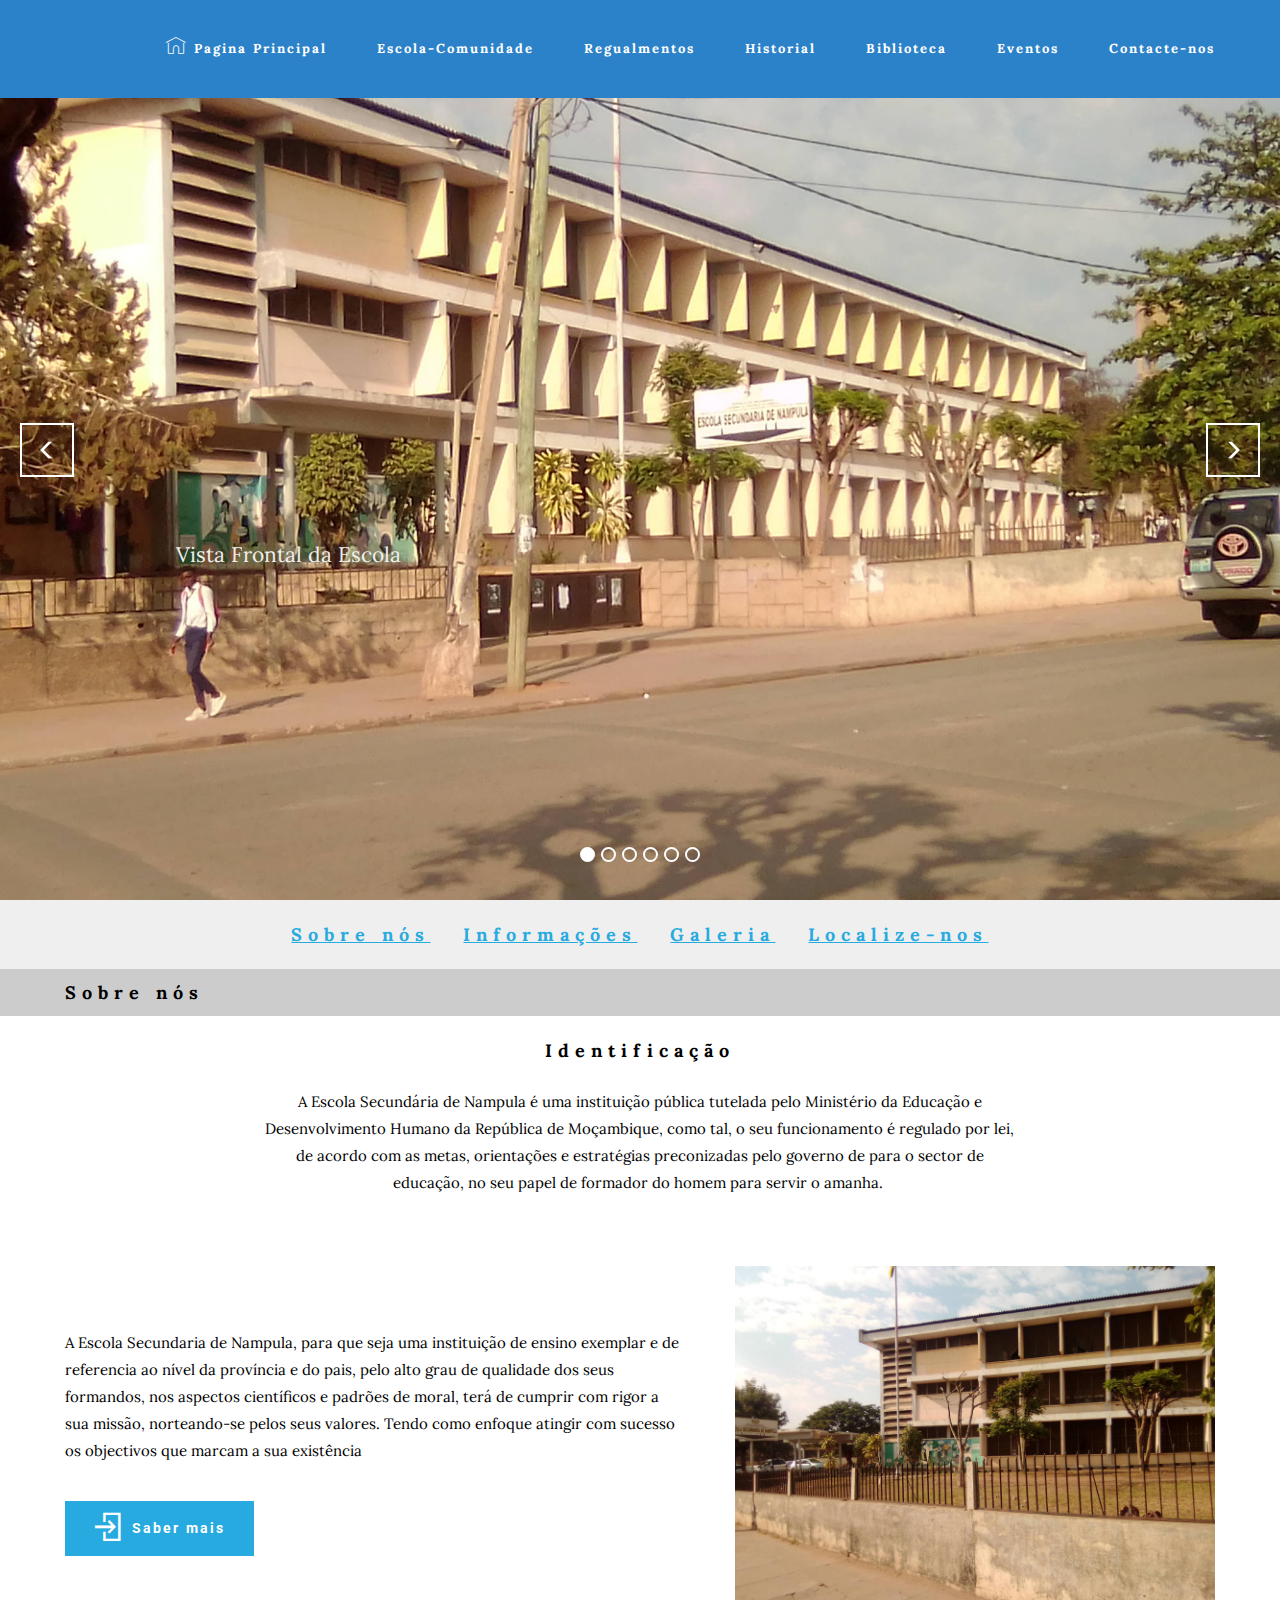
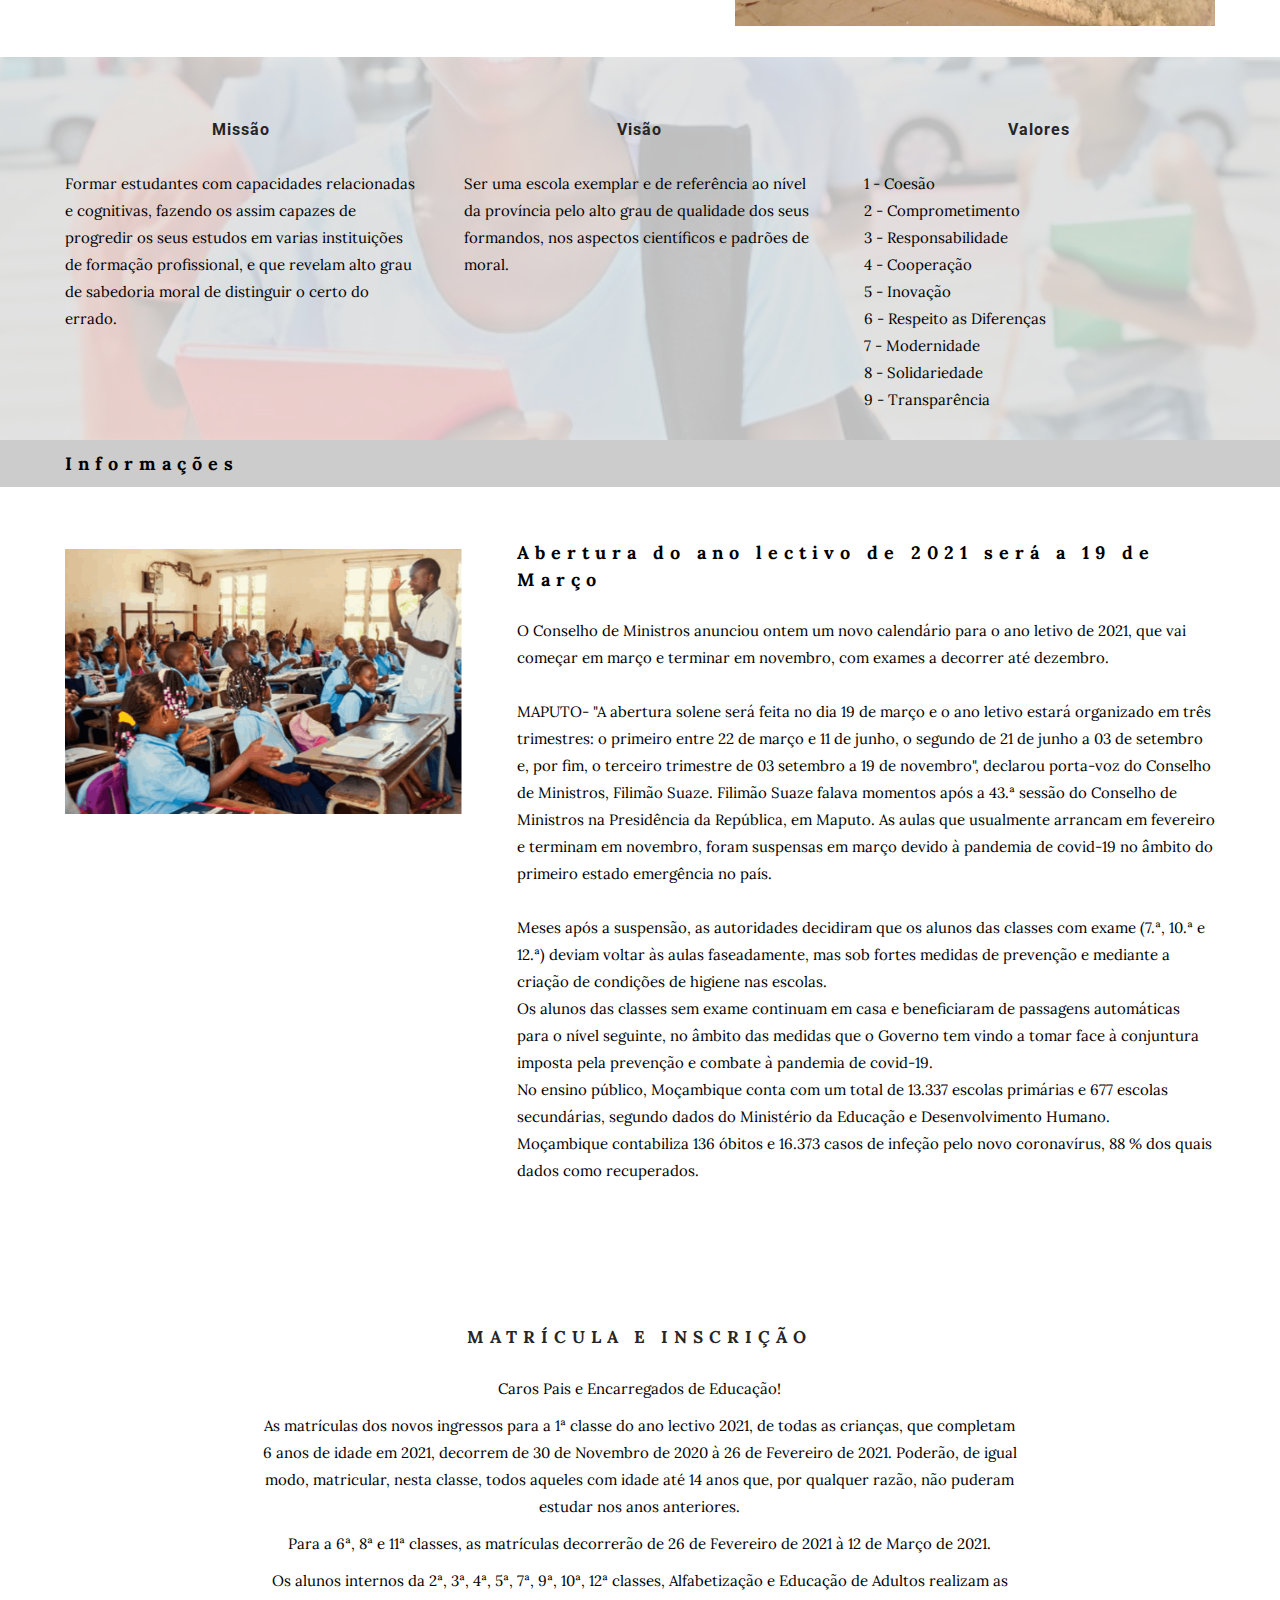
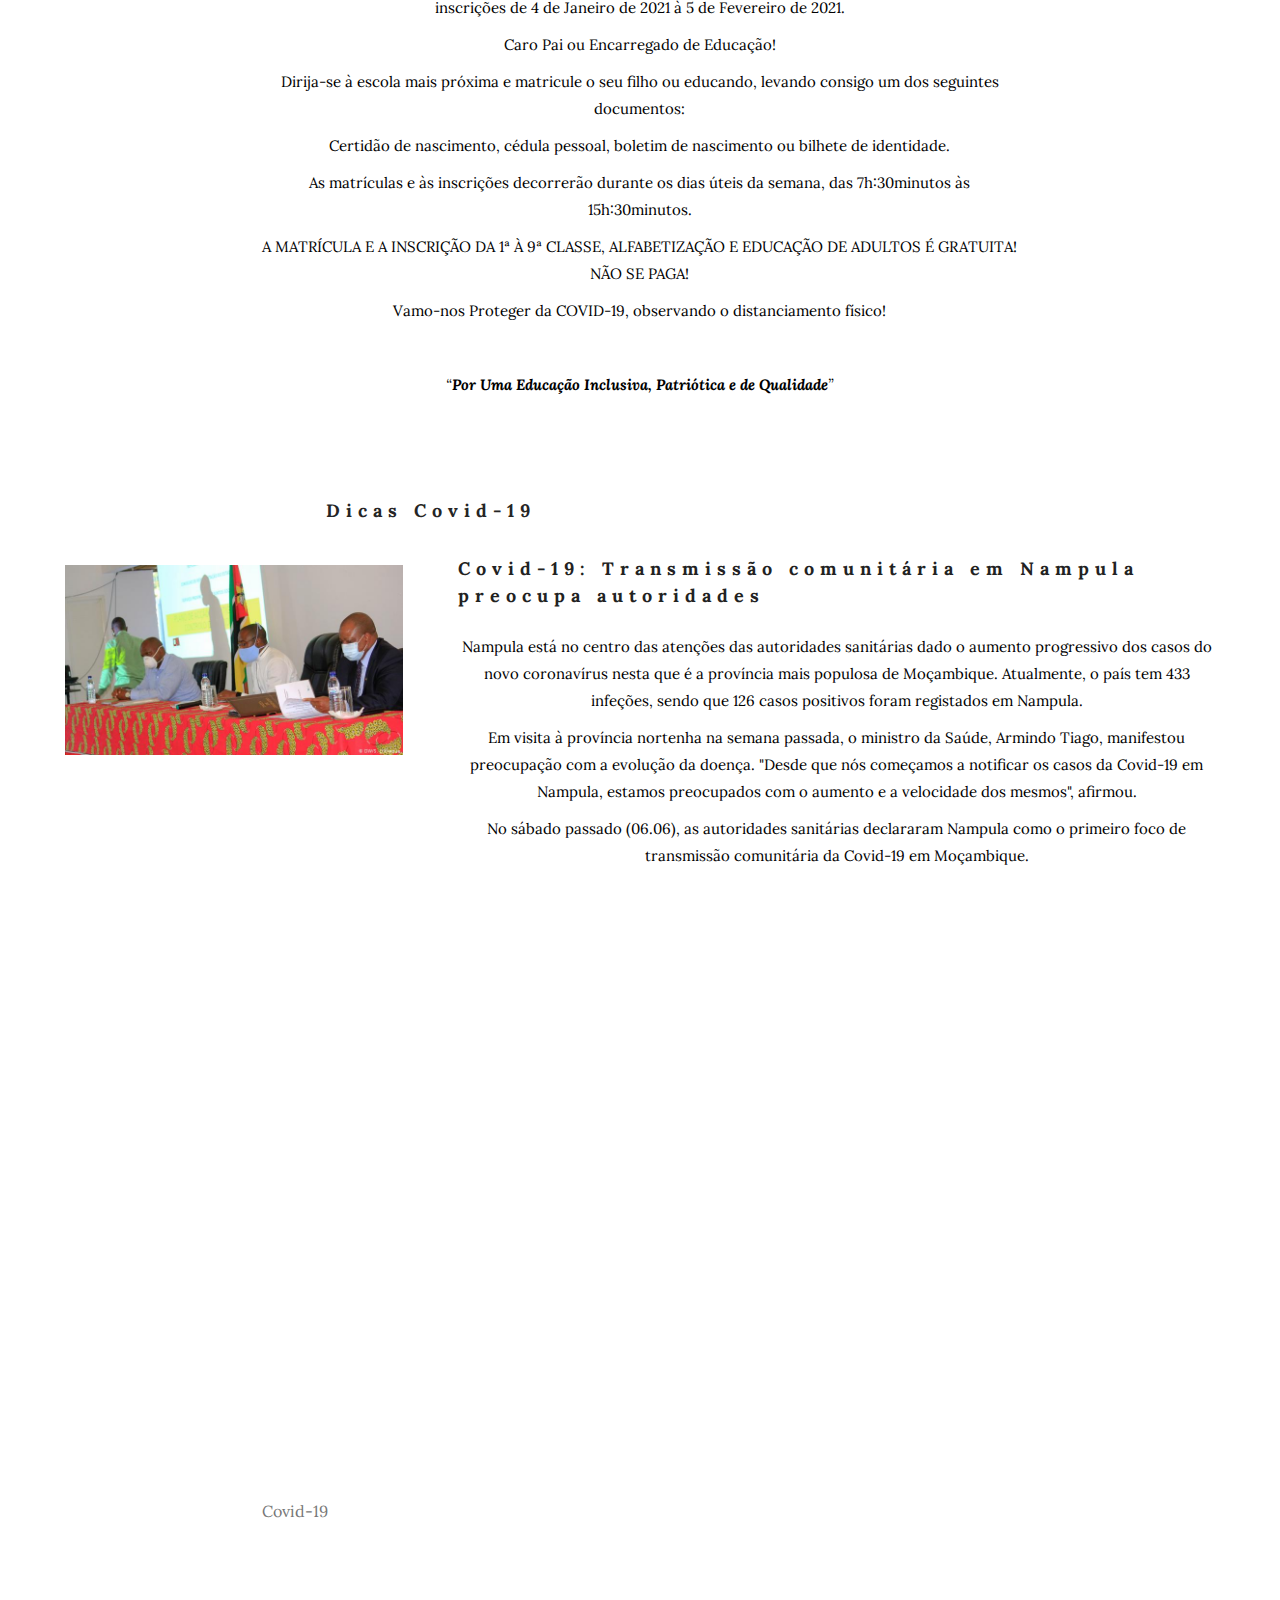
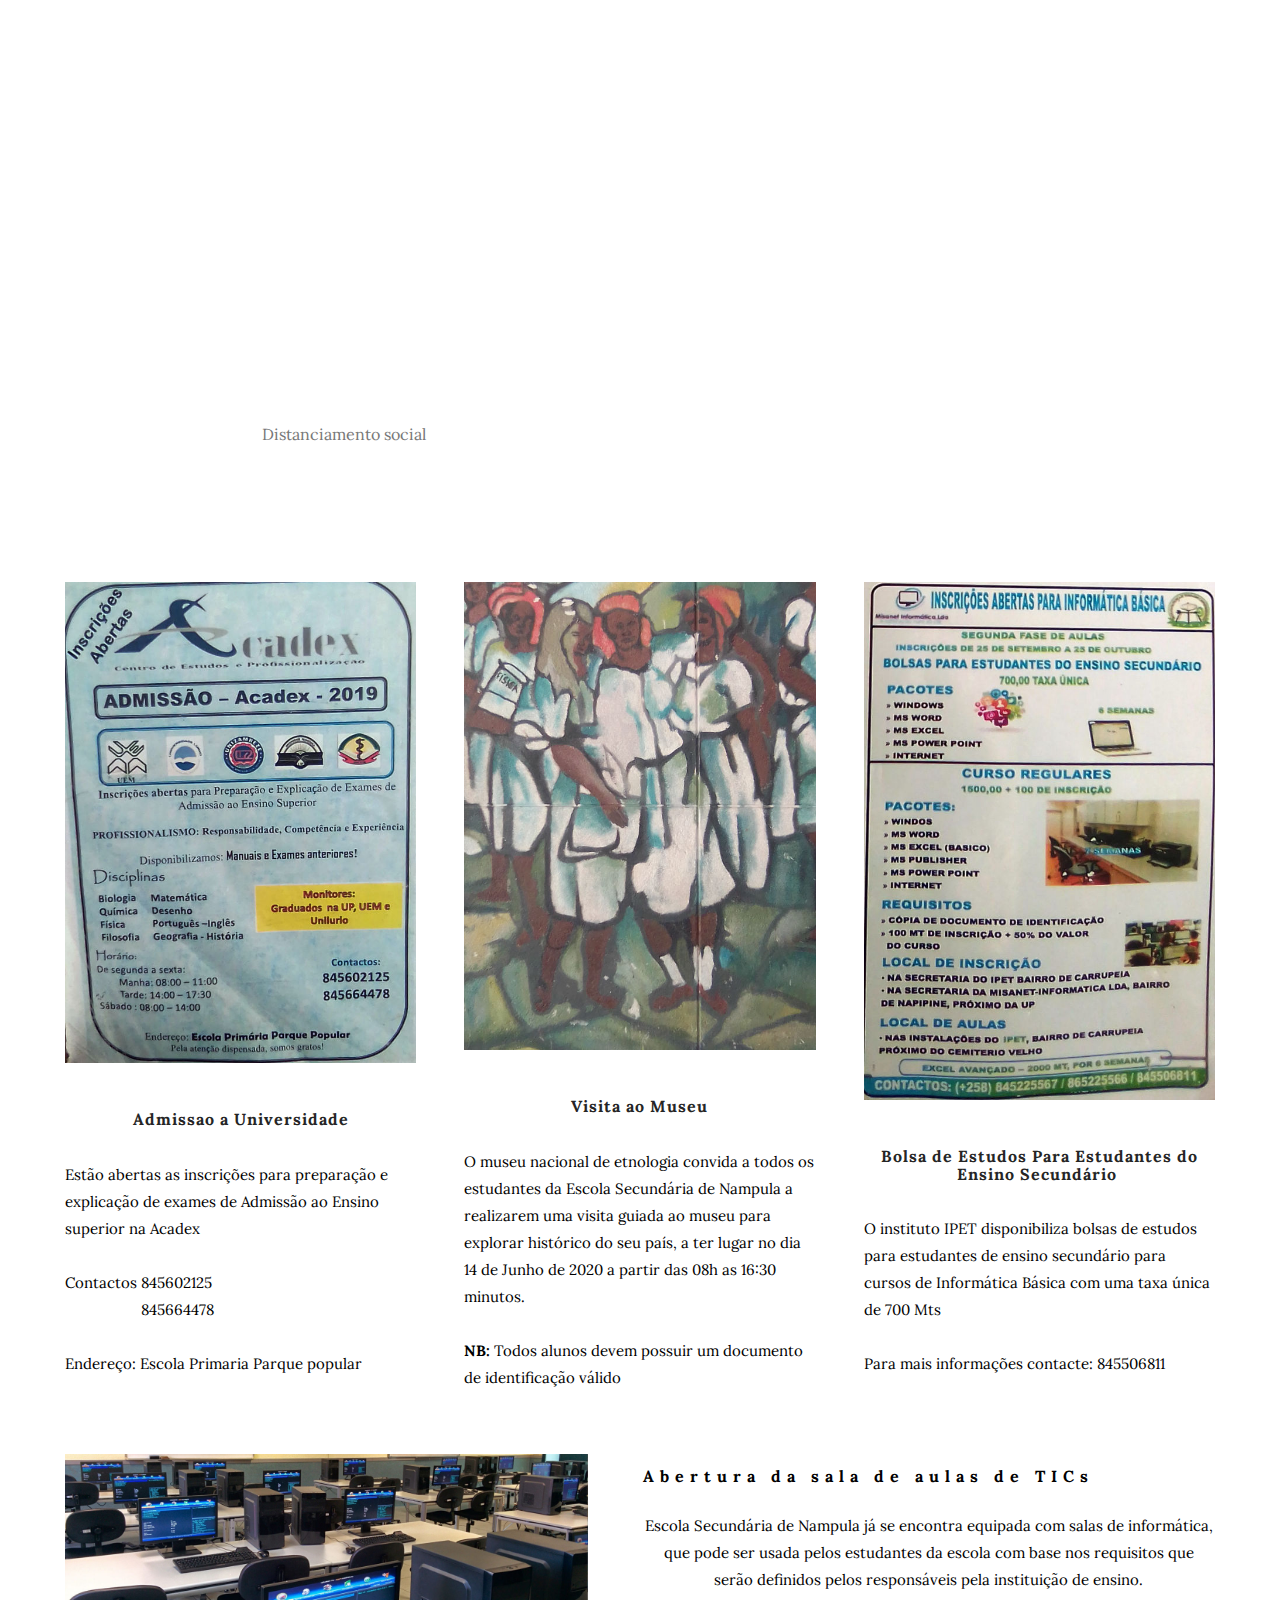
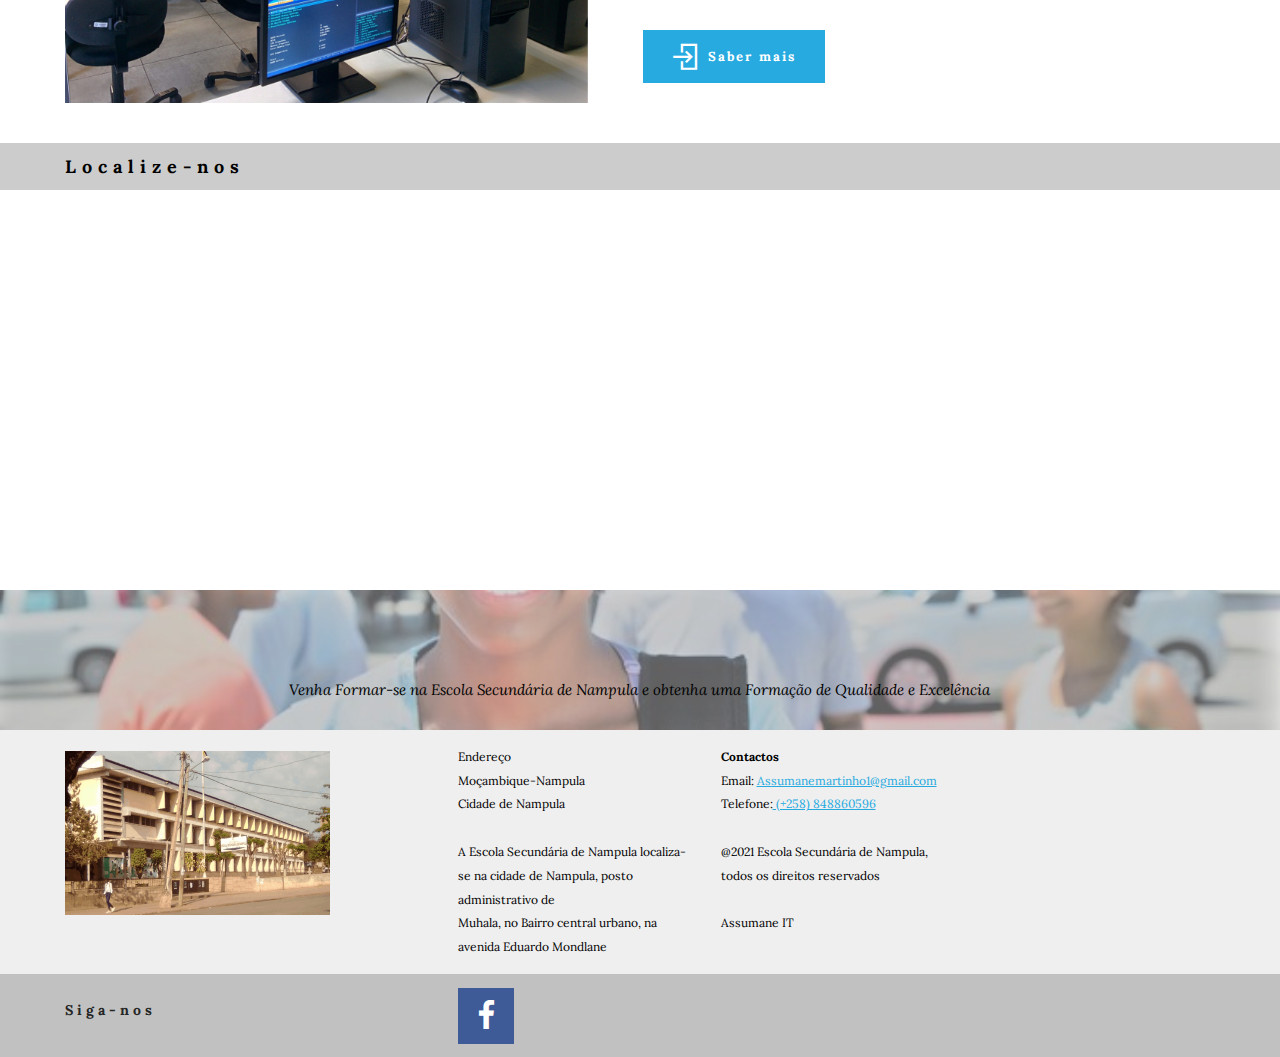
==== commit 8bfae062: "create github pages" ====
--- a/index.html
+++ b/index.html
@@ -48,7 +48,7 @@
     </div>
 </section>
 
-<section class="engine"><a href="https://mobirise.info/e">how to make a website</a></section><section class="mbr-slider mbr-section mbr-section--no-padding carousel slide" data-ride="carousel" data-wrap="true" data-interval="5000" id="slider-18" data-rv-view="2" style="background-color: rgb(255, 255, 255);">
+<section class="engine"><a href="https://mobirise.info/a">online website builder</a></section><section class="mbr-slider mbr-section mbr-section--no-padding carousel slide" data-ride="carousel" data-wrap="true" data-interval="5000" id="slider-18" data-rv-view="2" style="background-color: rgb(255, 255, 255);">
     <div class="mbr-section__container">
         <div>
             <ol class="carousel-indicators">
@@ -415,7 +415,7 @@
 </p><p>
 </p><p>Vamo-nos Proteger da COVID-19, observando o distanciamento físico! 
 </p><p>
-</p><p><em>“<strong>Por Uma Educação Inclusiva, Patriótica e de Qualidade</strong>”​</em></p></div>
+</p><p><em><br></em></p><p><em>“<strong>Por Uma Educação Inclusiva, Patriótica e de Qualidade</strong>”​</em></p></div>
         </div>
     </div>
     
@@ -447,7 +447,7 @@
 
 <section class="mbr-section mbr-section--relative" id="msg-box4-2z" data-rv-view="50" style="background-color: rgb(255, 255, 255);">
     
-    <div class="mbr-section__container mbr-section__container--isolated container" style="padding-top: 31px; padding-bottom: 31px;">
+    <div class="mbr-section__container mbr-section__container--isolated container" style="padding-top: 31px; padding-bottom: 0px;">
         <div class="row">
             <div class="mbr-box mbr-box--fixed mbr-box--adapted">
                 <div class="mbr-box__magnet mbr-box__magnet--top-right mbr-section__left col-sm-6 image-size" style="width: 25%;">
@@ -521,7 +521,7 @@
                         <h3 class="mbr-header__text">Admissao a Universidade</h3>
                     </div>
                 </div>
-                <div class="mbr-section__container mbr-section__container--last" style="padding-bottom: 31px;">
+                <div class="mbr-section__container mbr-section__container--last" style="padding-bottom: 0px;">
                     <div class="mbr-article mbr-article--wysiwyg">
                         <p>Estão abertas as inscrições para preparação e explicação de exames de Admissão ao Ensino superior na Acadex
 <br><br>Contactos 845602125
@@ -540,7 +540,7 @@
                         <h3 class="mbr-header__text">Visita ao Museu</h3>
                     </div>
                 </div>
-                <div class="mbr-section__container mbr-section__container--last" style="padding-bottom: 31px;">
+                <div class="mbr-section__container mbr-section__container--last" style="padding-bottom: 0px;">
                     <div class="mbr-article mbr-article--wysiwyg">
                         <p>O museu nacional de etnologia convida a todos os estudantes da Escola Secundária de Nampula a realizarem uma visita guiada ao museu para explorar histórico do seu país, a ter lugar no dia 14 de Junho de 2020 a partir das 08h as 16:30 minutos.<br><br><strong>NB:</strong> Todos alunos devem possuir um documento de identificação válido &nbsp;<br><br></p>
                     </div>
@@ -557,7 +557,7 @@
                         <h3 class="mbr-header__text">Bolsa de Estudos Para Estudantes do Ensino Secundário&nbsp;</h3>
                     </div>
                 </div>
-                <div class="mbr-section__container mbr-section__container--last" style="padding-bottom: 31px;">
+                <div class="mbr-section__container mbr-section__container--last" style="padding-bottom: 0px;">
                     <div class="mbr-article mbr-article--wysiwyg">
                         <p>O instituto IPET disponibiliza bolsas de estudos para estudantes de ensino secundário para cursos de Informática Básica com uma taxa única de 700 Mts 
 <br><br>Para mais informações contacte: 845506811&nbsp;<br></p>
@@ -596,7 +596,7 @@
 
 <section class="mbr-section mbr-section--relative" id="msg-box4-2m" data-rv-view="63" style="background-color: rgb(255, 255, 255);">
     
-    <div class="mbr-section__container mbr-section__container--isolated container" style="padding-top: 31px; padding-bottom: 31px;">
+    <div class="mbr-section__container mbr-section__container--isolated container" style="padding-top: 0px; padding-bottom: 0px;">
         <div class="row">
             <div class="mbr-box mbr-box--fixed mbr-box--adapted">
                 <div class="mbr-box__magnet mbr-box__magnet--top-right mbr-section__left col-sm-6 image-size" style="width: 48%;">
@@ -673,7 +673,7 @@
 <section class="mbr-section mbr-section--relative mbr-section--fixed-size mbr-background" id="content5-14" data-rv-view="74" style="background-image: url(assets/images/estudantes-como-fazer-seu-pedido-de-bolsa-de-estudo-se-destacar.jpg);">
     <div class="mbr-overlay" style="opacity: 0.4; background-color: rgb(239, 239, 239);"></div>
     
-    <div class="mbr-section__container container mbr-section__container--isolated" style="padding-top: 124px; padding-bottom: 31px;">
+    <div class="mbr-section__container container mbr-section__container--isolated" style="padding-top: 93px; padding-bottom: 31px;">
         <div class="row">
             <div class="mbr-article mbr-article--wysiwyg col-sm-8 col-sm-offset-2"><p><em>Venha Formar-se na Escola Secundária de Nampula e obtenha uma Formação de Qualidade e Excelência</em></p></div>
         </div>
@@ -698,7 +698,7 @@
                     </div>
                     <div class="col-sm-4">
                         <p class="mbr-contacts__text"><strong>Contactos</strong><br>
-Email: <a href="mailto:Assumanemartinho1@gmail.com" class="text-info">Assumanemartinho1@gmail.com</a><br>Telefone:<a href="tel: (+258) 848860596" class="text-info"> (+258) 848860596</a><br><br>@2021 Escola Secundária de Nampula, todos os direitos reservados</p>
+Email: <a href="mailto:Assumanemartinho1@gmail.com" class="text-info">Assumanemartinho1@gmail.com</a><br>Telefone:<a href="tel: (+258) 848860596" class="text-info"> (+258) 848860596</a><br><br>@2021 Escola Secundária de Nampula, todos os direitos reservados<br><br>Assumane IT</p>
                     </div>
                     <div class="col-sm-4"><ul class="mbr-contacts__list"></ul></div>
                 </div>
--- a/assets/mobirise/css/mbr-additional.css
+++ b/assets/mobirise/css/mbr-additional.css
@@ -302,12 +302,6 @@
 #msg-box2-1k .mbr-article {
   color: #252525;
 }
-#msg-box2-1u .mbr-header .mbr-header__text {
-  color: #252525;
-}
-#msg-box2-1u .mbr-article {
-  color: #252525;
-}
 #msg-box2-1j .mbr-header .mbr-header__text {
   color: #252525;
   font-size: 18px;
--- a/assets/mobirise/css/mbr-additional.css
+++ b/assets/mobirise/css/mbr-additional.css
@@ -302,12 +302,6 @@
 #msg-box2-1k .mbr-article {
   color: #252525;
 }
-#msg-box2-1u .mbr-header .mbr-header__text {
-  color: #252525;
-}
-#msg-box2-1u .mbr-article {
-  color: #252525;
-}
 #msg-box2-1j .mbr-header .mbr-header__text {
   color: #252525;
   font-size: 18px;
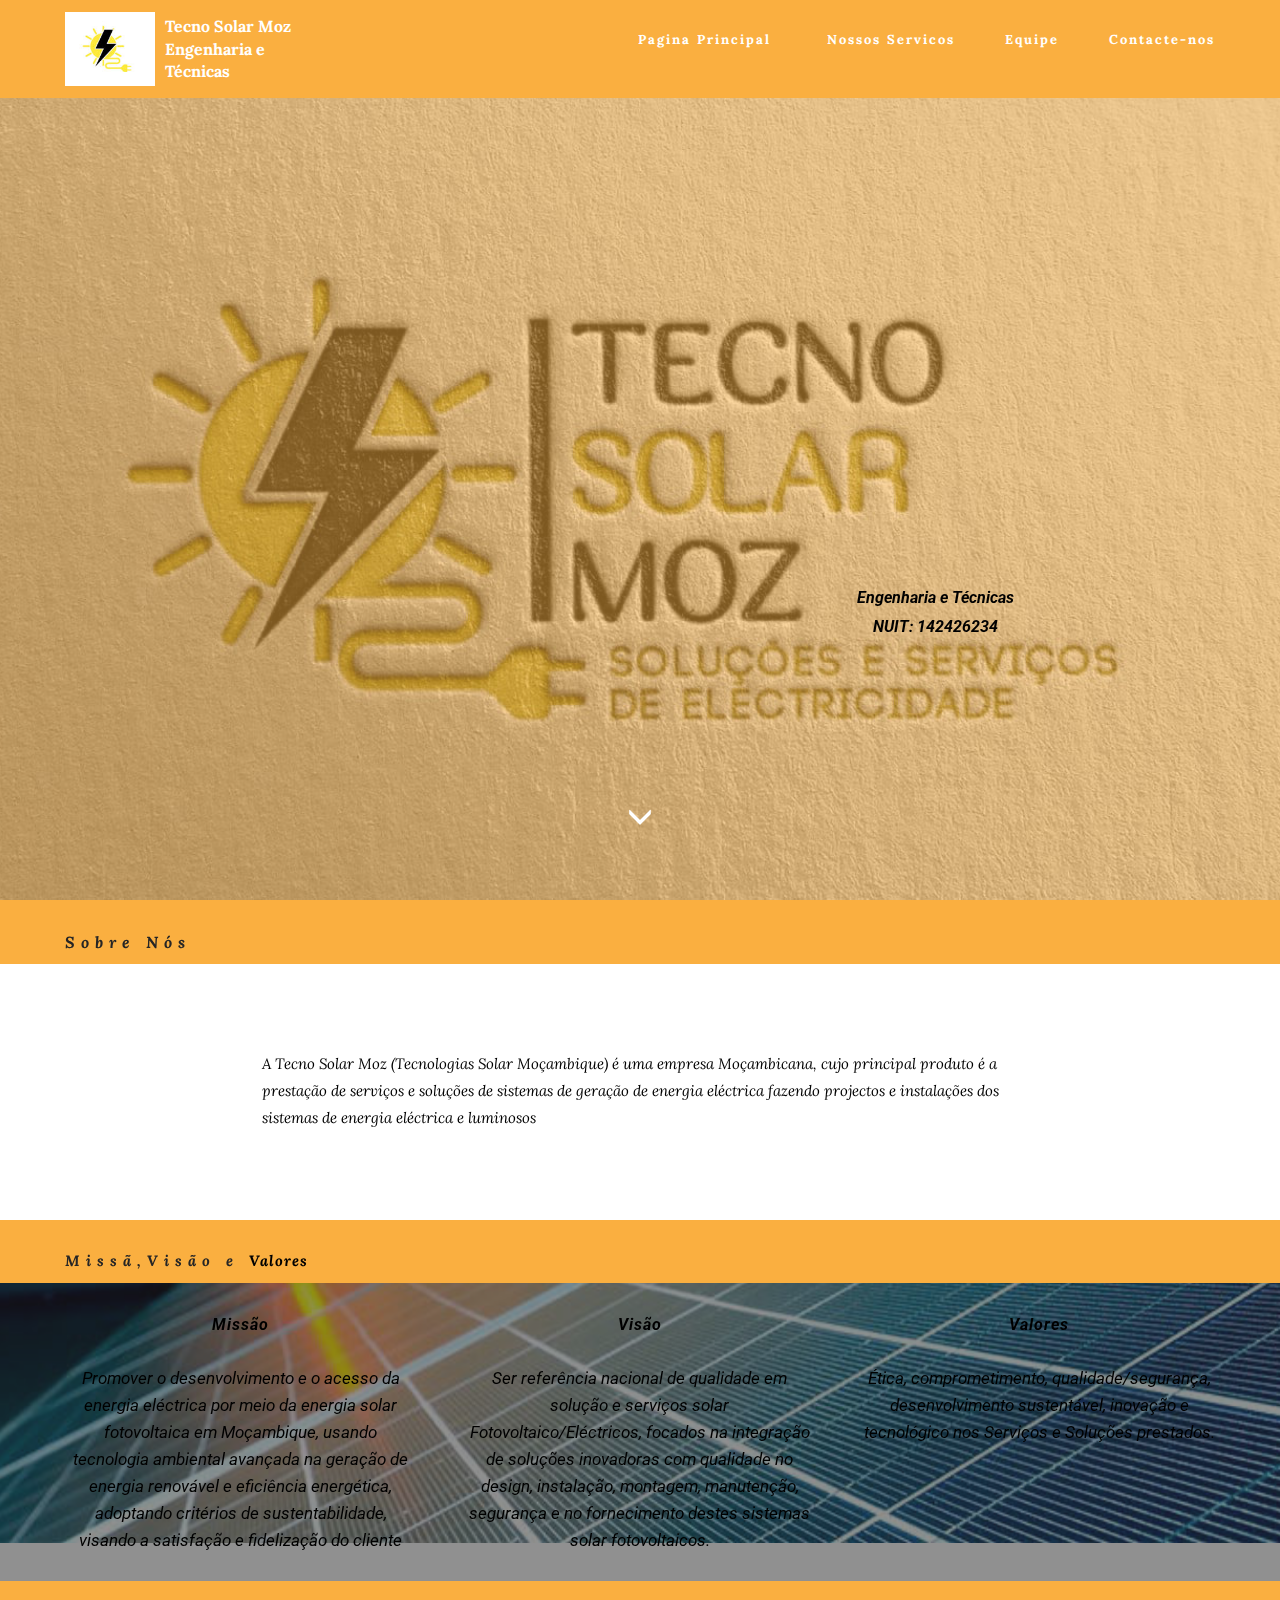
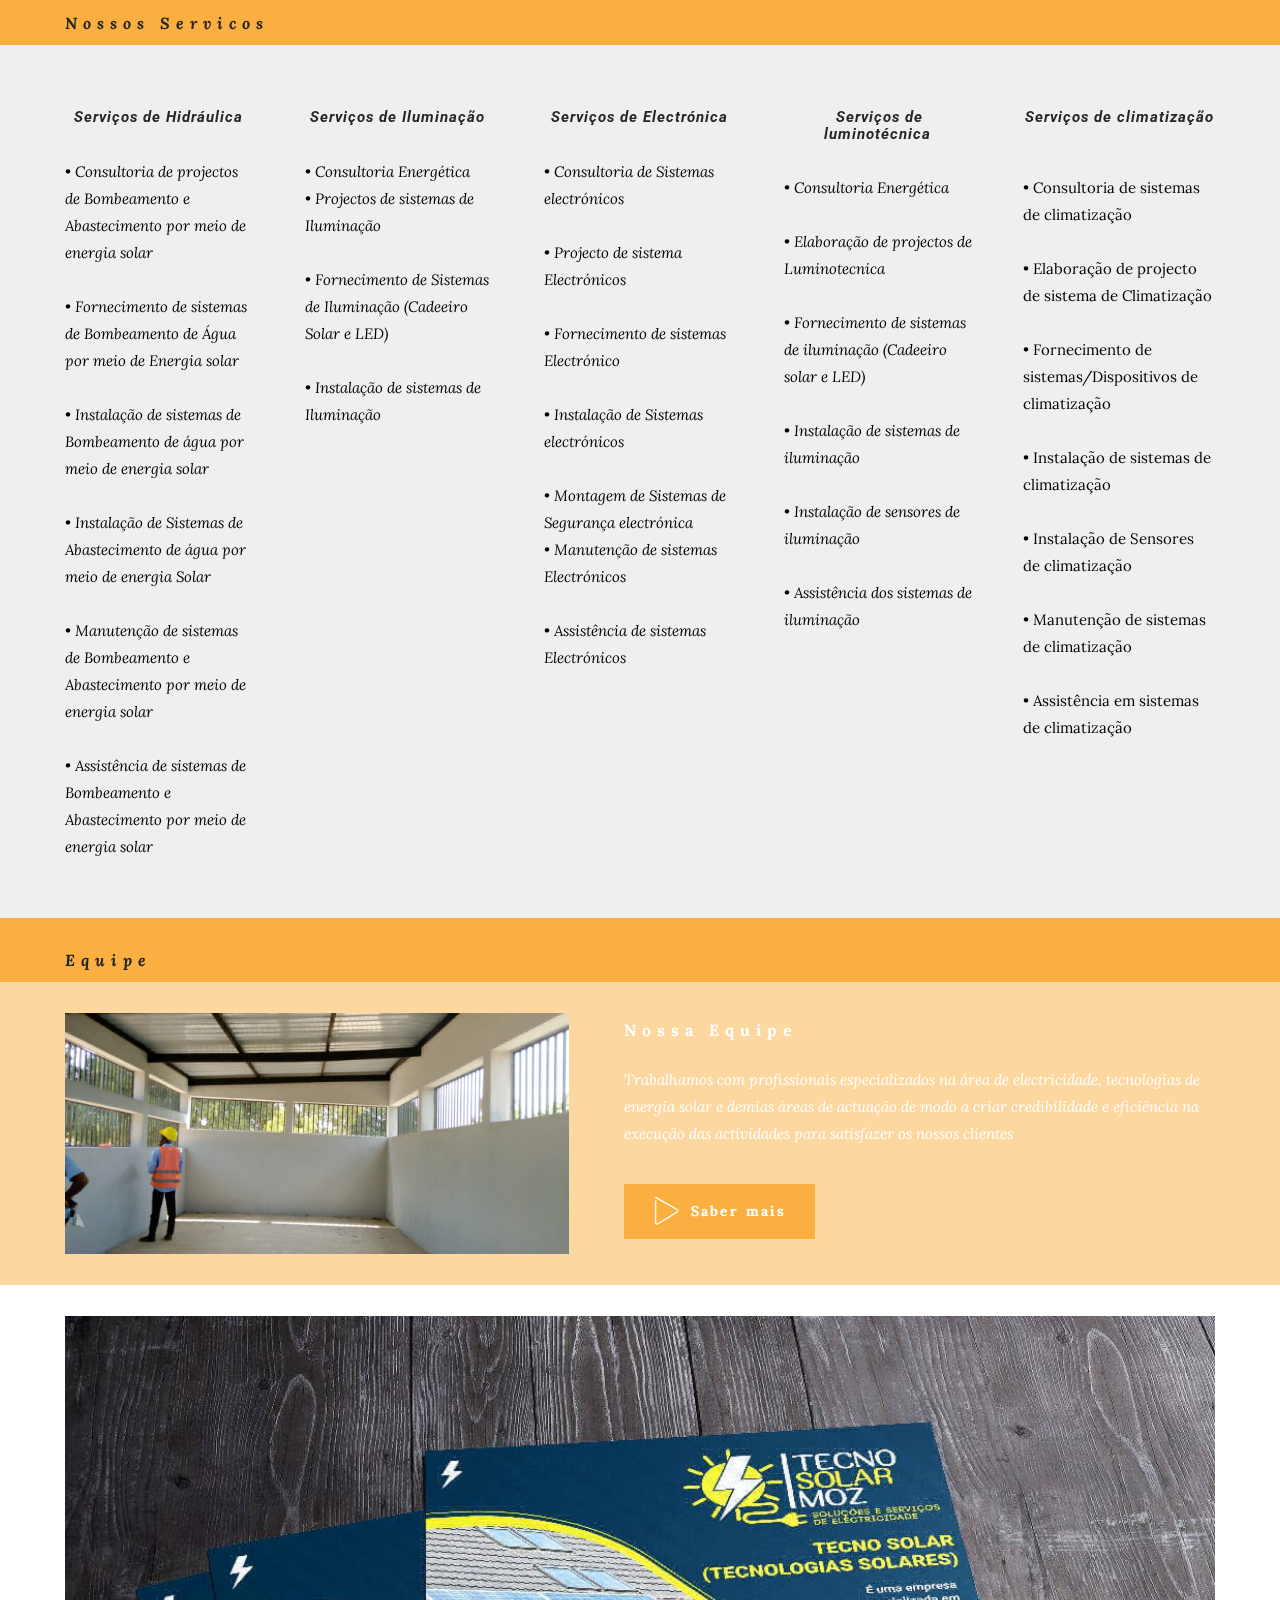
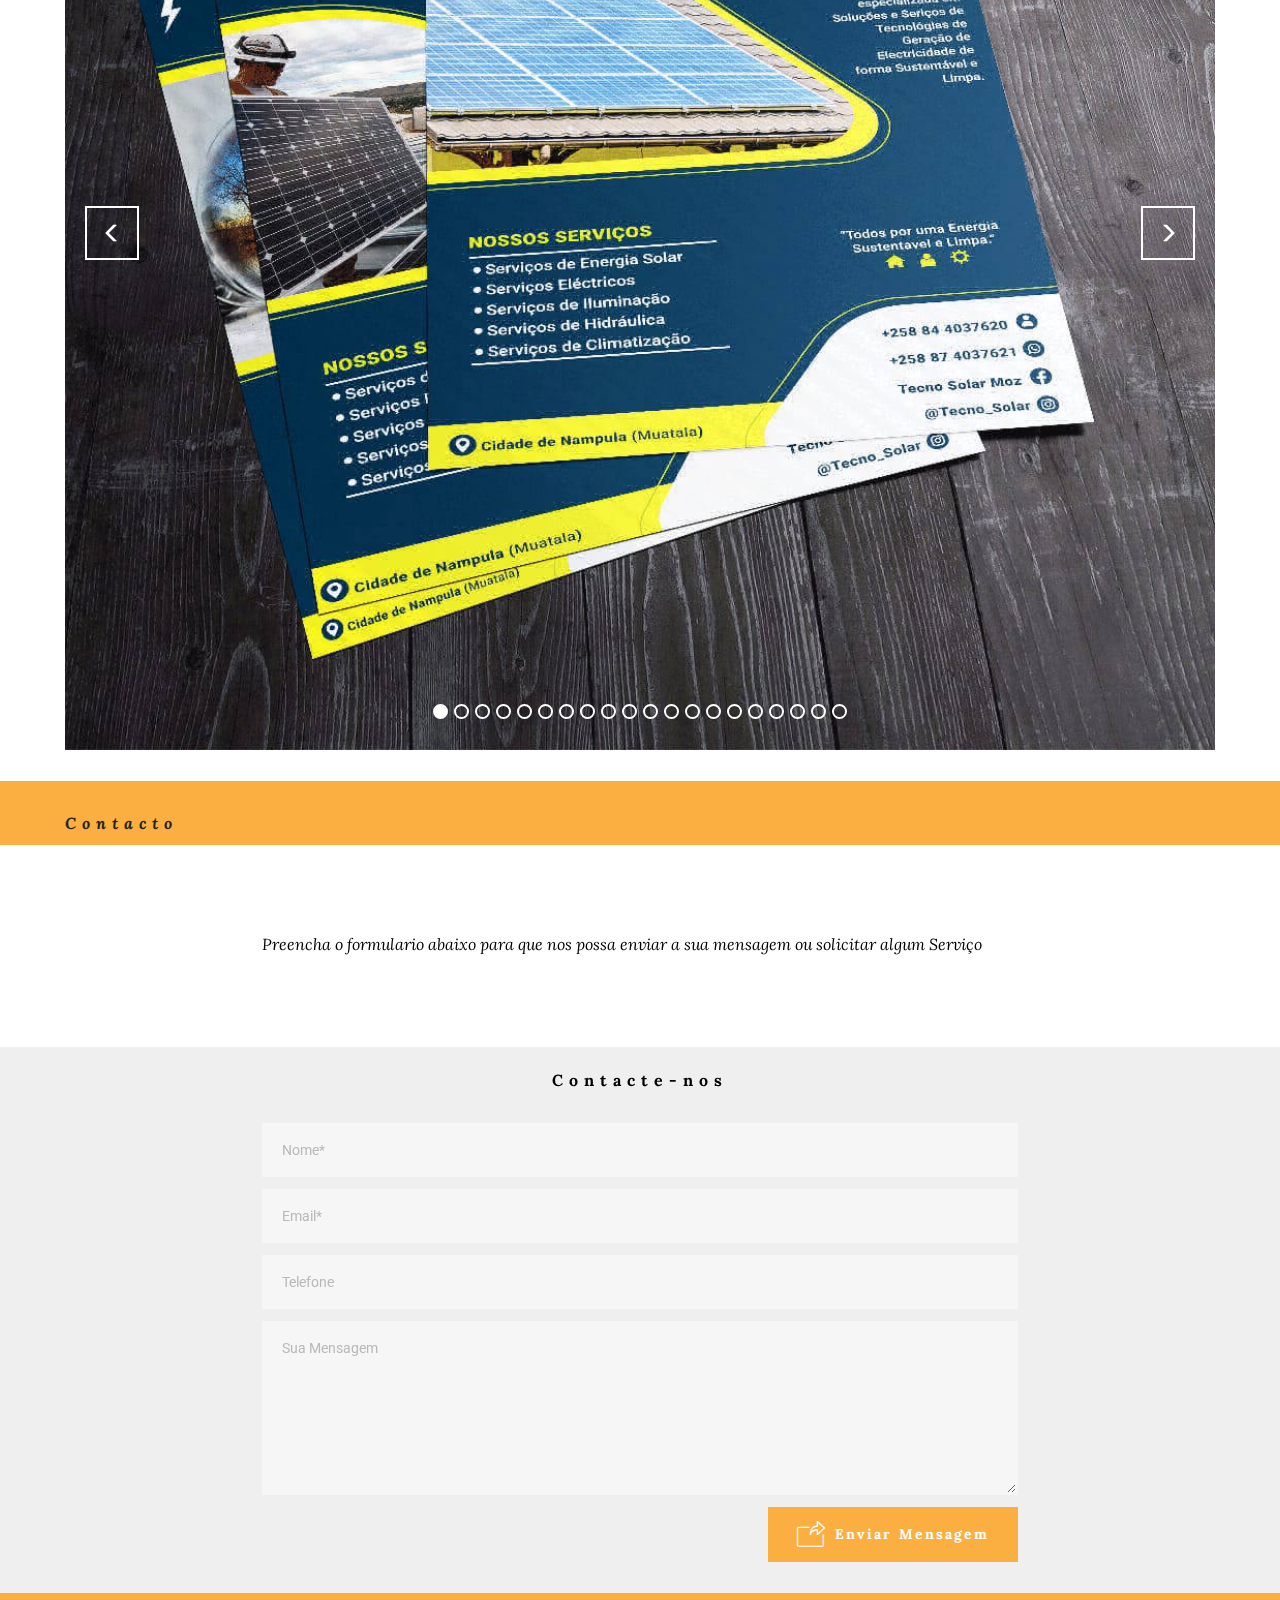
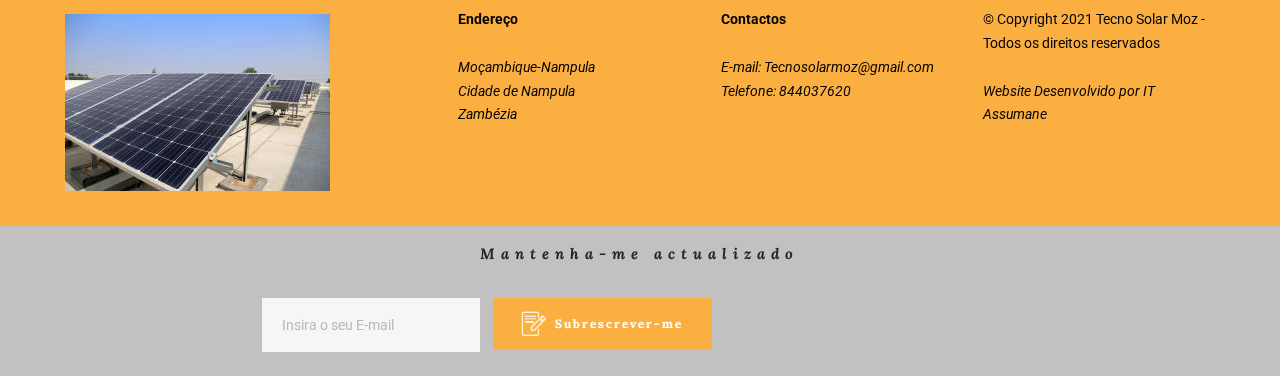
==== commit bee903a5: "create github pages" ====
--- a/index.html
+++ b/index.html
@@ -5,22 +5,16 @@
   <meta charset="UTF-8">
   <meta http-equiv="X-UA-Compatible" content="IE=edge">
   <meta name="generator" content="Mobirise v4.12.4, mobirise.com">
-  <meta name="twitter:card" content="summary_large_image"/>
-  <meta name="twitter:image:src" content="assets/images/index-meta.jpg">
-  <meta property="og:image" content="assets/images/index-meta.jpg">
-  <meta name="twitter:title" content="Pagina Principal">
   <meta name="viewport" content="width=device-width, initial-scale=1, minimum-scale=1">
-  <link rel="shortcut icon" href="assets/images/ooo-207x128.png" type="image/x-icon">
+  <link rel="shortcut icon" href="assets/images/img-20210124-wa0002-156x128.jpg" type="image/x-icon">
   <meta name="description" content="">
   
   
-  <title>Pagina Principal</title>
-  <link rel="stylesheet" href="assets/web/assets/mobirise-icons-bold/mobirise-icons-bold.css">
-  <link rel="stylesheet" href="assets/web/assets/mobirise-icons2/mobirise2.css">
+  <title>Tecno Solar Moz</title>
   <link rel="stylesheet" href="assets/web/assets/mobirise-icons/mobirise-icons.css">
   <link rel="stylesheet" href="https://fonts.googleapis.com/css?family=Roboto:700,400&subset=cyrillic,latin,greek,vietnamese">
   <link rel="stylesheet" href="assets/bootstrap/css/bootstrap.min.css">
-  <link rel="stylesheet" href="assets/socicon/css/socicon.min.css">
+  <link rel="stylesheet" href="assets/animatecss/animate.min.css">
   <link rel="stylesheet" href="assets/mobirise/css/style.css">
   <link rel="stylesheet" href="assets/mobirise-slider/style.css">
   <link rel="preload" as="style" href="assets/mobirise/css/mbr-additional.css"><link rel="stylesheet" href="assets/mobirise/css/mbr-additional.css" type="text/css">
@@ -29,16 +23,21 @@
   
 </head>
 <body>
-  <section class="mbr-navbar mbr-navbar--freeze mbr-navbar--absolute mbr-navbar--sticky mbr-navbar--auto-collapse" id="menu-0" data-rv-view="0">
+  <section class="mbr-navbar mbr-navbar--freeze mbr-navbar--absolute mbr-navbar--sticky mbr-navbar--auto-collapse" id="ext_menu-0" data-rv-view="0">
     <div class="mbr-navbar__section mbr-section">
         <div class="mbr-section__container container">
             <div class="mbr-navbar__container">
-                
+                <div class="mbr-navbar__column mbr-navbar__column--s mbr-navbar__brand">
+                    <span class="mbr-navbar__brand-link mbr-brand mbr-brand--inline">
+                        <span class="mbr-brand__logo"><a href="https://mobirise.com"><img src="assets/images/img-20210124-wa0002-156x128.jpg" class="mbr-navbar__brand-img mbr-brand__img" alt="Mobirise"></a></span>
+                        <span class="mbr-brand__name"><a class="mbr-brand__name text-white" href="index.html">Tecno Solar Moz<br>Engenharia e Técnicas </a></span>
+                    </span>
+                </div>
                 <div class="mbr-navbar__hamburger mbr-hamburger"><span class="mbr-hamburger__line"></span></div>
                 <div class="mbr-navbar__column mbr-navbar__menu">
                     <nav class="mbr-navbar__menu-box mbr-navbar__menu-box--inline-right">
                         <div class="mbr-navbar__column">
-                            <ul class="mbr-navbar__items mbr-navbar__items--right float-left mbr-buttons mbr-buttons--freeze mbr-buttons--right btn-decorator mbr-buttons--active mbr-buttons--only-links"><li class="mbr-navbar__item"><a class="mbr-buttons__link btn text-white" href="index.html"><span class="mbri-home mbr-iconfont mbr-iconfont-btn"></span>Pagina Principal</a></li> <li class="mbr-navbar__item"><a class="mbr-buttons__link btn text-white" href="page6.html">Escola-Comunidade</a></li> <li class="mbr-navbar__item"><a class="mbr-buttons__link btn text-white" href="page7.html">Regualmentos</a></li> <li class="mbr-navbar__item"><a class="mbr-buttons__link btn text-white" href="page3.html">Historial</a></li> <li class="mbr-navbar__item"><a class="mbr-buttons__link btn text-white" href="page5.html">Biblioteca</a></li><li class="mbr-navbar__item"><a class="mbr-buttons__link btn text-white" href="page2.html">Eventos</a></li><li class="mbr-navbar__item"><a class="mbr-buttons__link btn text-white" href="page4.html">Contacte-nos</a></li></ul>                            
+                            <ul class="mbr-navbar__items mbr-navbar__items--right float-left mbr-buttons mbr-buttons--freeze mbr-buttons--right btn-decorator mbr-buttons--active mbr-buttons--only-links"><li class="mbr-navbar__item"><a class="mbr-buttons__link btn text-white" href="index.html">Pagina Principal&nbsp;<br><br></a></li> <li class="mbr-navbar__item"><a class="mbr-buttons__link btn text-white" href="index.html#msg-box2-f">Nossos Servicos</a></li><li class="mbr-navbar__item"><a class="mbr-buttons__link btn text-white" href="index.html#msg-box2-h">Equipe</a></li><li class="mbr-navbar__item"><a class="mbr-buttons__link btn text-white" href="index.html#msg-box2-i">Contacte-nos</a></li></ul>                            
                             
                         </div>
                     </nav>
@@ -48,161 +47,40 @@
     </div>
 </section>
 
-<section class="engine"><a href="https://mobirise.info/a">online website builder</a></section><section class="mbr-slider mbr-section mbr-section--no-padding carousel slide" data-ride="carousel" data-wrap="true" data-interval="5000" id="slider-18" data-rv-view="2" style="background-color: rgb(255, 255, 255);">
-    <div class="mbr-section__container">
-        <div>
-            <ol class="carousel-indicators">
-                <li data-app-prevent-settings="" data-target="#slider-18" class="active" data-slide-to="0"></li><li data-app-prevent-settings="" data-target="#slider-18" data-slide-to="1"></li><li data-app-prevent-settings="" data-target="#slider-18" data-slide-to="2"></li><li data-app-prevent-settings="" data-target="#slider-18" data-slide-to="3"></li><li data-app-prevent-settings="" data-target="#slider-18" data-slide-to="4"></li><li data-app-prevent-settings="" data-target="#slider-18" data-slide-to="5"></li>
-            </ol>
-            <div class="carousel-inner" role="listbox">
-                <div class="mbr-box mbr-section mbr-section--relative mbr-section--fixed-size mbr-section--bg-adapted item dark center mbr-section--full-height active" style="background-image: url(assets/images/img-20190910-73140-2000x1500.jpg);">
-                    <div class="mbr-box__magnet mbr-box__magnet--center-left mbr-box__magnet--sm-padding mbr-after-navbar">
-                                            
-                        <div class=" container">
-                            
-                            <div class="row">
-                                <div class=" col-md-offset-1 col-md-6">  
-
-                                <div class="mbr-hero">
-                                    
-
-                                    <p class="mbr-hero__subtext"><br><br><br><br><br><br>Vista Frontal da Escola&nbsp;</p>
-                                </div>
-                                
-                                </div>
-                            </div>
-                        </div>
-                    </div>
-                </div><div class="mbr-box mbr-section mbr-section--relative mbr-section--fixed-size mbr-section--bg-adapted item dark center mbr-section--full-height" style="background-image: url(assets/images/img-20190910-73342-2000x1500.jpg);">
-                    <div class="mbr-box__magnet mbr-box__magnet--center-left mbr-box__magnet--sm-padding mbr-after-navbar">
-                                            
-                        <div class=" container">
-                            
-                            <div class="row">
-                                <div class=" col-md-offset-1 col-md-6">  
-
-                                <div class="mbr-hero">
-                                    
-
-                                    <p class="mbr-hero__subtext"><br><br><br>Portao de Entrada Principal</p>
-                                </div>
-                                
-                                </div>
-                            </div>
-                        </div>
-                    </div>
-                </div><div class="mbr-box mbr-section mbr-section--relative mbr-section--fixed-size mbr-section--bg-adapted item dark center mbr-section--full-height" style="background-image: url(assets/images/img-20190910-73447-2000x1500.jpg);">
-                    <div class="mbr-box__magnet mbr-box__magnet--center-center mbr-box__magnet--sm-padding mbr-after-navbar">
-                                            
-                        <div class=" container">
-                            
-                            <div class="row">
-                                <div class=" col-md-8 col-md-offset-2">  
-
-                                <div class="mbr-hero">
-                                    
-
-                                    <p class="mbr-hero__subtext"><br><br><br>Vista Lateral Direito</p>
-                                </div>
-                                
-                                </div>
-                            </div>
-                        </div>
-                    </div>
-                </div><div class="mbr-box mbr-section mbr-section--relative mbr-section--fixed-size mbr-section--bg-adapted item dark center mbr-section--full-height" style="background-image: url(assets/images/img-20191025-134445-2000x1500.jpg);">
-                    <div class="mbr-box__magnet mbr-box__magnet--center-center mbr-box__magnet--sm-padding mbr-after-navbar">
-                                            
-                        <div class=" container">
-                            
-                            <div class="row">
-                                <div class=" col-md-8 col-md-offset-2">  
-
-                                <div class="mbr-hero">
-                                    
-
-                                    <p class="mbr-hero__subtext"><br><br><br>Bloco de Salas de aulas</p>
-                                </div>
-                                
-                                </div>
-                            </div>
-                        </div>
-                    </div>
-                </div><div class="mbr-box mbr-section mbr-section--relative mbr-section--fixed-size mbr-section--bg-adapted item dark center mbr-section--full-height" style="background-image: url(assets/images/img-20191025-134540-2000x1500.jpg);">
-                    <div class="mbr-box__magnet mbr-box__magnet--center-right mbr-box__magnet--sm-padding mbr-after-navbar">
-                                            
-                        <div class=" container">
-                            
-                            <div class="row">
-                                <div class=" col-md-6 col-md-offset-5">  
-
-                                <div class="mbr-hero">
-                                    
-
-                                    
-                                </div>
-                                
-                                </div>
-                            </div>
-                        </div>
-                    </div>
-                </div><div class="mbr-box mbr-section mbr-section--relative mbr-section--fixed-size mbr-section--bg-adapted item dark center mbr-section--full-height" style="background-image: url(assets/images/img-20191025-134757-2000x1500.jpg);">
-                    <div class="mbr-box__magnet mbr-box__magnet--center-left mbr-box__magnet--sm-padding mbr-after-navbar">
-                                            
-                        <div class=" container">
-                            
-                            <div class="row">
-                                <div class=" col-md-offset-1 col-md-6">  
-
-                                <div class="mbr-hero">
-                                    
-
-                                    <p class="mbr-hero__subtext"><br><br>Vista Frontal e do Portao de entrada Principal</p>
-                                </div>
-                                
-                                </div>
-                            </div>
-                        </div>
-                    </div>
-                </div>
-            </div>
-            
-            <a data-app-prevent-settings="" class="left carousel-control" role="button" data-slide="prev" href="#slider-18">
-                <span class="glyphicon glyphicon-menu-left" aria-hidden="true"></span>
-                <span class="sr-only">Previous</span>
-            </a>
-            <a data-app-prevent-settings="" class="right carousel-control" role="button" data-slide="next" href="#slider-18">
-                <span class="glyphicon glyphicon-menu-right" aria-hidden="true"></span>
-                <span class="sr-only">Next</span>
-            </a>
-        </div>
-    </div>
-</section>
-
-<section class="mbr-section mbr-section--relative mbr-section--fixed-size" id="msg-box3-2x" data-rv-view="23" style="background-color: rgb(239, 239, 239);">
-    
-    <div class="mbr-section__container container mbr-section__container--isolated" style="padding-top: 31px; padding-bottom: 31px;">
-        <div class="mbr-header mbr-header--wysiwyg row">
-            <div class="col-sm-8 col-sm-offset-2">
-                <h3 class="mbr-header__text"><a href="index.html#msg-box3-2f" class="text-info">Sobre nós</a> &nbsp; <a href="index.html#msg-box2-10" class="text-info text-primary">Informações</a>&nbsp; &nbsp;<a href="index.html#slider-18" class="text-info">Galeria</a>&nbsp; &nbsp;<a href="index.html#map1-r" class="text-info">Localize-nos</a></h3>
-                
-            </div>
-        </div>
-    </div>
-    
-    
-</section>
-
-<section class="mbr-section mbr-section--relative mbr-section--short-paddings" id="msg-box2-12" data-rv-view="26" style="background-color: rgb(204, 204, 204);">
-
-    
-
-    <div class="mbr-section__container mbr-section__container--isolated container" style="padding-top: 20px; padding-bottom: 20px;">
+<section class="engine"><a href="https://mobirise.info/n">free simple web templates</a></section><section class="mbr-box mbr-section mbr-section--relative mbr-section--fixed-size mbr-section--full-height mbr-section--bg-adapted mbr-parallax-background" id="header1-1" data-rv-view="2" style="background-image: url(assets/images/img-20201226-wa0024-1280x858.jpg);">
+    <div class="mbr-box__magnet mbr-box__magnet--sm-padding mbr-box__magnet--center-left mbr-after-navbar">
+        <div class="mbr-overlay" style="opacity: 0.5; background-color: rgb(250, 175, 64);"></div>
+        <div class="mbr-box__container mbr-section__container container">
+            <div class="mbr-box mbr-box--stretched"><div class="mbr-box__magnet mbr-box__magnet--center-left">
+                <div class="row"><div class=" col-sm-6 col-sm-offset-6">
+                    <div class="mbr-hero animated fadeInUp">
+                        
+                        <p class="mbr-hero__subtext"><br><br><br><br><br><br><br><br><br><br><em><strong>Engenharia e Técnicas
+<br>NUIT: 142426234</strong></em></p>
+                    </div>
+                    
+                </div></div>
+            </div></div>
+        </div>
+        <div class="mbr-arrow mbr-arrow--floating text-center">
+            <div class="mbr-section__container container">
+                <a class="mbr-arrow__link" href="#msg-box2-3"><i class="glyphicon glyphicon-menu-down"></i></a>
+            </div>
+        </div>
+    </div>
+</section>
+
+<section class="mbr-section mbr-section--relative mbr-section--short-paddings" id="msg-box2-3" data-rv-view="5" style="background-color: rgb(250, 175, 64);">
+
+    
+
+    <div class="mbr-section__container mbr-section__container--isolated container" style="padding-top: 40px; padding-bottom: 20px;">
         <div class="row">
             <div class="mbr-box mbr-box--fixed mbr-box--adapted">
                 <div class="mbr-box__magnet mbr-box__magnet--top-left mbr-section__left col-sm-8">
                     <div class="mbr-section__container">
                         <div class="mbr-header mbr-header--auto-align mbr-header--wysiwyg">
-                            <h3 class="mbr-header__text">Sobre nós</h3>
+                            <h3 class="mbr-header__text"><em>Sobre Nós</em></h3>
                         </div>
                     </div>
                     
@@ -216,62 +94,53 @@
 
 </section>
 
-<section class="mbr-section mbr-section--relative mbr-section--fixed-size" id="msg-box3-2f" data-rv-view="29" style="background-color: rgb(255, 255, 255);">
-    
-    <div class="mbr-section__container container mbr-section__container--first" style="padding-top: 31px;">
-        <div class="mbr-header mbr-header--wysiwyg row">
-            <div class="col-sm-8 col-sm-offset-2">
-                <h3 class="mbr-header__text">Identificação</h3>
-                
-            </div>
-        </div>
-    </div>
-    <div class="mbr-section__container container mbr-section__container--last" style="padding-bottom: 0px;">
-        <div class="row">
-            <div class="mbr-article mbr-article--wysiwyg col-sm-8 col-sm-offset-2"><p>A Escola Secundária de Nampula é uma instituição pública tutelada pelo Ministério da Educação e Desenvolvimento Humano da República de Moçambique, como tal, o seu funcionamento é regulado por lei, de acordo com as metas, orientações e estratégias preconizadas pelo governo de para o sector de educação, no seu papel de formador do homem para servir o amanha.&nbsp;</p><p><br></p><p><br></p></div>
-        </div>
-    </div>
-    
-</section>
-
-<section class="mbr-section mbr-section--relative" id="msg-box4-2q" data-rv-view="32" style="background-color: rgb(255, 255, 255);">
-    
-    <div class="mbr-section__container mbr-section__container--isolated container" style="padding-top: 0px; padding-bottom: 31px;">
+<section class="mbr-section" id="content1-2" data-rv-view="8">
+    <div class="mbr-section__container container mbr-section__container--isolated">
+        <div class="row">
+            <div class="mbr-article mbr-article--wysiwyg col-sm-8 col-sm-offset-2"><p><em>A Tecno Solar Moz (Tecnologias Solar Moçambique) é uma empresa Moçambicana, cujo principal produto é a prestação de serviços e soluções de sistemas de geração de energia eléctrica fazendo projectos e instalações dos sistemas de energia eléctrica e luminosos&nbsp;</em></p></div>
+        </div>
+    </div>
+</section>
+
+<section class="mbr-section mbr-section--relative mbr-section--short-paddings" id="msg-box2-g" data-rv-view="313" style="background-color: rgb(250, 175, 64);">
+
+    
+
+    <div class="mbr-section__container mbr-section__container--isolated container" style="padding-top: 40px; padding-bottom: 20px;">
         <div class="row">
             <div class="mbr-box mbr-box--fixed mbr-box--adapted">
-                
-                <div class="mbr-box__magnet mbr-class-mbr-box__magnet--center-left col-sm-6 content-size mbr-section__left">
-                    
-                    <div class="mbr-section__container mbr-section__container--middle">
-                        <div class="mbr-article mbr-article--auto-align mbr-article--wysiwyg"><p>A Escola Secundaria de Nampula, para que seja uma instituição de ensino exemplar e de referencia ao nível da província e do pais, pelo alto grau de qualidade dos seus formandos, nos aspectos científicos e padrões de moral, terá de cumprir com rigor a sua missão, norteando-se pelos seus valores. Tendo como enfoque atingir com sucesso os objectivos que marcam a sua existência&nbsp;</p></div>
-                    </div>
+                <div class="mbr-box__magnet mbr-box__magnet--top-left mbr-section__left col-sm-8">
                     <div class="mbr-section__container">
-                        <div class="mbr-buttons mbr-buttons--auto-align btn-inverse"><a class="mbr-buttons__btn btn btn-lg btn-info" href="assets/files/Viso-MissoeValores.pdf" target="_blank"><span class="mobi-mbri mobi-mbri-login mbr-iconfont mbr-iconfont-btn"></span>Saber mais</a></div>
-                    </div>
-                </div>
-                <div class="mbr-box__magnet mbr-box__magnet--top-left mbr-section__right col-sm-6 image-size" style="width: 38%;">
-                    <figure class="mbr-figure mbr-figure--adapted mbr-figure--caption-inside-bottom mbr-figure--full-width"><img src="assets/images/img-20190910-73447-2000x1500.jpg" class="mbr-figure__img"></figure>
-                </div>
-            </div>
-        </div>
-    </div>
-</section>
-
-<section class="mbr-section mbr-section--relative mbr-section--fixed-size mbr-background" id="features1-2r" data-rv-view="35" style="background-image: url(assets/images/estudantes-como-fazer-seu-pedido-de-bolsa-de-estudo-se-destacar.jpg);">
-    <div class="mbr-overlay" style="opacity: 0.8; background-color: rgb(239, 239, 239);"></div>
-    
-    <div class="mbr-section__container container mbr-section__container--std-top-padding" style="padding-top: 62px;">
+                        <div class="mbr-header mbr-header--auto-align mbr-header--wysiwyg">
+                            <h3 class="mbr-header__text"><em>Missã,Visão e&nbsp;<span style="color: rgb(0, 0, 0); letter-spacing: 1px; text-align: center; font-family: Lora, serif; font-size: 15px;">Valores</span></em></h3>
+                        </div>
+                    </div>
+                    
+                </div>
+                <div class="mbr-box__magnet mbr-box__magnet--top-left mbr-section__right col-sm-4">
+                    
+                </div>
+            </div>
+        </div>
+    </div>
+
+</section>
+
+<section class="mbr-section mbr-section--relative mbr-section--fixed-size mbr-parallax-background" id="content4-5" data-rv-view="9" style="background-image: url(assets/images/img-20210211-wa0015-861x500.jpg);">
+    <div class="mbr-overlay" style="opacity: 0.5; background-color: rgb(34, 34, 34);"></div>
+    
+    <div class="mbr-section__container container mbr-section__container--std-top-padding" style="padding-top: 31px;">
         <div class="mbr-section__row row">
             <div class="mbr-section__col col-xs-12 col-sm-4">
                 
                 <div class="mbr-section__container mbr-section__container--middle">
                     <div class="mbr-header mbr-header--reduce mbr-header--center mbr-header--wysiwyg">
-                        <h3 class="mbr-header__text">Missão</h3>
+                        <h3 class="mbr-header__text"><em>Missão</em></h3>
                     </div>
                 </div>
                 <div class="mbr-section__container mbr-section__container--last" style="padding-bottom: 31px;">
                     <div class="mbr-article mbr-article--wysiwyg">
-                        <p>Formar estudantes com capacidades relacionadas e cognitivas, fazendo os assim capazes de progredir os seus estudos em varias instituições de formação profissional, e que revelam alto grau de sabedoria moral de distinguir o certo do errado.</p>
+                        <p><em>Promover o desenvolvimento e o acesso da energia eléctrica por meio da energia solar fotovoltaica em Moçambique, usando tecnologia ambiental avançada na geração de energia renovável e eficiência energética, adoptando critérios de sustentabilidade, visando a satisfação e fidelização do cliente</em></p>
                     </div>
                 </div>
                 
@@ -280,12 +149,12 @@
                 
                 <div class="mbr-section__container mbr-section__container--middle">
                     <div class="mbr-header mbr-header--reduce mbr-header--center mbr-header--wysiwyg">
-                        <h3 class="mbr-header__text">Visão</h3>
+                        <h3 class="mbr-header__text"><em>Visão</em></h3>
                     </div>
                 </div>
                 <div class="mbr-section__container mbr-section__container--last" style="padding-bottom: 31px;">
                     <div class="mbr-article mbr-article--wysiwyg">
-                        <p>Ser uma escola exemplar e de referência ao nível da província pelo alto grau de qualidade dos seus formandos, nos aspectos científicos e padrões de moral.</p>
+                        <p><em>Ser referência nacional de qualidade em solução e serviços solar Fotovoltaico/Eléctricos, focados na integração de soluções inovadoras com qualidade no design, instalação, montagem, manutenção, segurança e no fornecimento destes sistemas solar fotovoltaicos.</em></p>
                     </div>
                 </div>
                 
@@ -295,20 +164,12 @@
                 
                 <div class="mbr-section__container mbr-section__container--middle">
                     <div class="mbr-header mbr-header--reduce mbr-header--center mbr-header--wysiwyg">
-                        <h3 class="mbr-header__text">Valores</h3>
+                        <h3 class="mbr-header__text"><em>Valores</em></h3>
                     </div>
                 </div>
                 <div class="mbr-section__container mbr-section__container--last" style="padding-bottom: 31px;">
                     <div class="mbr-article mbr-article--wysiwyg">
-                        <p>1 - Coesão                       
-<br>2 - Comprometimento
-<br>3 -  Responsabilidade    
-<br>4 - Cooperação
-<br>5 - Inovação            
-<br>6 - Respeito as Diferenças
-<br>7 - Modernidade      
-<br>8 - Solidariedade
-<br>9 - Transparência</p>
+                        <p><em>Ética, comprometimento, qualidade/segurança, desenvolvimento sustentável, inovação e tecnológico nos Serviços e Soluções prestados.</em></p>
                     </div>
                 </div>
                 
@@ -322,17 +183,17 @@
     </div>
 </section>
 
-<section class="mbr-section mbr-section--relative mbr-section--short-paddings" id="msg-box2-10" data-rv-view="38" style="background-color: rgb(204, 204, 204);">
-
-    
-
-    <div class="mbr-section__container mbr-section__container--isolated container" style="padding-top: 20px; padding-bottom: 20px;">
+<section class="mbr-section mbr-section--relative mbr-section--short-paddings" id="msg-box2-f" data-rv-view="310" style="background-color: rgb(250, 175, 64);">
+
+    
+
+    <div class="mbr-section__container mbr-section__container--isolated container" style="padding-top: 40px; padding-bottom: 20px;">
         <div class="row">
             <div class="mbr-box mbr-box--fixed mbr-box--adapted">
                 <div class="mbr-box__magnet mbr-box__magnet--top-left mbr-section__left col-sm-8">
                     <div class="mbr-section__container">
                         <div class="mbr-header mbr-header--auto-align mbr-header--wysiwyg">
-                            <h3 class="mbr-header__text">Informações&nbsp;</h3>
+                            <h3 class="mbr-header__text"><em>Nossos Servicos</em></h3>
                         </div>
                     </div>
                     
@@ -346,92 +207,133 @@
 
 </section>
 
-<section class="mbr-section mbr-section--relative" id="msg-box4-33" data-rv-view="41" style="background-color: rgb(255, 255, 255);">
-    
-    <div class="mbr-section__container mbr-section__container--isolated container" style="padding-top: 62px; padding-bottom: 31px;">
-        <div class="row">
-            <div class="mbr-box mbr-box--fixed mbr-box--adapted">
-                <div class="mbr-box__magnet mbr-box__magnet--top-right mbr-section__left col-sm-6 image-size" style="width: 31%;">
-                    <figure class="mbr-figure mbr-figure--adapted mbr-figure--caption-inside-bottom mbr-figure--full-width"><img src="assets/images/img099766-135-20201209-45708-749x500.png" class="mbr-figure__img"></figure>
-                </div>
-                <div class="mbr-box__magnet mbr-class-mbr-box__magnet--center-left col-sm-6 content-size mbr-section__right">
-                    <div class="mbr-section__container mbr-section__container--middle">
-                        <div class="mbr-header mbr-header--auto-align mbr-header--wysiwyg">
-                            <h3 class="mbr-header__text">Abertura do ano lectivo de 2021 será a 19 de Março</h3>
-                            
-                        </div>
-                    </div>
-                    <div class="mbr-section__container mbr-section__container--middle">
-                        <div class="mbr-article mbr-article--auto-align mbr-article--wysiwyg">O Conselho de Ministros anunciou ontem um novo calendário para o ano letivo de 2021, que vai começar em março e terminar em novembro, com exames a decorrer até dezembro.
-<div>
-</div><div><br></div><div>MAPUTO- "A abertura solene será feita no dia 19 de março e o ano letivo estará organizado em três trimestres: o primeiro entre 22 de março e 11 de junho, o segundo de 21 de junho a 03 de setembro e, por fim, o terceiro trimestre de 03 setembro a 19 de novembro", declarou porta-voz do Conselho de Ministros, Filimão Suaze. Filimão Suaze falava momentos após a 43.ª sessão do Conselho de Ministros na Presidência da República, em Maputo. As aulas que usualmente arrancam em fevereiro e terminam em novembro, foram suspensas em março devido à pandemia de covid-19 no âmbito do primeiro estado emergência no país.</div><div>
-</div><div><br></div><div>Meses após a suspensão, as autoridades decidiram que os alunos das classes com exame (7.ª, 10.ª e 12.ª) deviam voltar às aulas faseadamente, mas sob fortes medidas de prevenção e mediante a criação de condições de higiene nas escolas.
-</div><div>
-</div><div>Os alunos das classes sem exame continuam em casa e beneficiaram de passagens automáticas para o nível seguinte, no âmbito das medidas que o Governo tem vindo a tomar face à conjuntura imposta pela prevenção e combate à pandemia de covid-19.
-</div><div>
-</div><div>No ensino público, Moçambique conta com um total de 13.337 escolas primárias e 677 escolas secundárias, segundo dados do Ministério da Educação e Desenvolvimento Humano.
-</div><div>
-</div><div>Moçambique contabiliza 136 óbitos e 16.373 casos de infeção pelo novo coronavírus, 88 % dos quais dados como recuperados.</div></div>
-                    </div>
-                    
-                </div>
-                
-            </div>
-        </div>
-    </div>
-</section>
-
-<section class="mbr-section mbr-section--relative mbr-section--fixed-size mbr-parallax-background" id="msg-box3-36" data-rv-view="44" style="background-image: url(assets/images/anolectivo091220-1140x474.jpg);">
-    <div class="mbr-overlay" style="opacity: 0.8; background-color: rgb(255, 255, 255);"></div>
-    <div class="mbr-section__container container mbr-section__container--first" style="padding-top: 93px;">
-        <div class="mbr-header mbr-header--wysiwyg row">
-            <div class="col-sm-8 col-sm-offset-2">
-                <h3 class="mbr-header__text">MATRÍCULA E INSCRIÇÃO
-<div>
-</div><div>
-</div></h3>
-                
-            </div>
-        </div>
-    </div>
-    <div class="mbr-section__container container mbr-section__container--last" style="padding-bottom: 93px;">
-        <div class="row">
-            <div class="mbr-article mbr-article--wysiwyg col-sm-8 col-sm-offset-2"><p>Caros Pais e Encarregados de Educação!<br></p><p>
-</p><p>As matrículas dos novos ingressos para a 1ª classe do ano lectivo 2021, de todas as crianças, que completam 6 anos de idade em 2021, decorrem de 30 de Novembro de 2020 à 26 de Fevereiro de 2021. Poderão, de igual modo, matricular, nesta classe, todos aqueles com idade até 14 anos que, por qualquer razão, não puderam estudar nos anos anteriores. 
-</p><p>
-</p><p>Para a 6ª, 8ª e 11ª classes, as matrículas decorrerão de 26 de Fevereiro de 2021 à 12 de Março de 2021. 
-</p><p>
-</p><p>Os alunos internos da 2ª, 3ª, 4ª, 5ª, 7ª, 9ª, 10ª, 12ª classes, Alfabetização e Educação de Adultos realizam as inscrições de 4 de Janeiro de 2021 à 5 de Fevereiro de 2021. 
-</p><p>
-</p><p>Caro Pai ou Encarregado de Educação!
-</p><p>
-</p><p>Dirija-se à escola mais próxima e matricule o seu filho ou educando, levando consigo um dos seguintes documentos: 
-</p><p>
-</p><p>Certidão de nascimento, cédula pessoal, boletim de nascimento ou bilhete de identidade. 
-</p><p>
-</p><p>As matrículas e às inscrições decorrerão durante os dias úteis da semana, das 7h:30minutos às 15h:30minutos. 
-</p><p>
-</p><p>A MATRÍCULA E A INSCRIÇÃO DA 1ª À 9ª CLASSE, ALFABETIZAÇÃO E EDUCAÇÃO DE ADULTOS É GRATUITA! NÃO SE PAGA! 
-</p><p>
-</p><p>Vamo-nos Proteger da COVID-19, observando o distanciamento físico! 
-</p><p>
-</p><p><em><br></em></p><p><em>“<strong>Por Uma Educação Inclusiva, Patriótica e de Qualidade</strong>”​</em></p></div>
-        </div>
-    </div>
-    
-</section>
-
-<section class="mbr-section mbr-section--relative mbr-section--short-paddings" id="msg-box2-31" data-rv-view="47" style="background-color: rgb(255, 255, 255);">
-
-    
-
-    <div class="mbr-section__container mbr-section__container--isolated container" style="padding-top: 20px; padding-bottom: 20px;">
+<section class="mbr-section mbr-section--relative mbr-section--fixed-size" id="content4-7" data-rv-view="12" style="background-color: rgb(239, 239, 239);">
+    
+    
+    <div class="mbr-section__container container mbr-section__container--std-top-padding" style="padding-top: 62px;">
+        <div class="mbr-section__row row">
+            <div class="mbr-section__col col-xs-12 col-lg-2-4 col-md-4 col-sm-6">
+                
+                <div class="mbr-section__container mbr-section__container--middle">
+                    <div class="mbr-header mbr-header--reduce mbr-header--center mbr-header--wysiwyg">
+                        <h3 class="mbr-header__text"><em>Serviços de Hidráulica&nbsp;</em></h3>
+                    </div>
+                </div>
+                <div class="mbr-section__container mbr-section__container--last" style="padding-bottom: 62px;">
+                    <div class="mbr-article mbr-article--wysiwyg">
+                        <p>• <em>Consultoria de projectos de Bombeamento e Abastecimento por meio de energia solar<br><br>• Fornecimento de sistemas de Bombeamento de Água por meio de Energia solar<br><br>• Instalação de sistemas de Bombeamento de água por meio de energia solar<br>
+<br>• Instalação de Sistemas de Abastecimento de água por meio de energia Solar<br><br>• Manutenção de sistemas de Bombeamento e Abastecimento por meio de energia solar<br><br>• Assistência de sistemas de Bombeamento e Abastecimento por meio de energia solar</em></p>
+                    </div>
+                </div>
+                
+            </div>
+            <div class="mbr-section__col col-xs-12 col-lg-2-4 col-md-4 col-sm-6">
+                
+                <div class="mbr-section__container mbr-section__container--middle">
+                    <div class="mbr-header mbr-header--reduce mbr-header--center mbr-header--wysiwyg">
+                        <h3 class="mbr-header__text"><em>Serviços de Iluminação</em>&nbsp;</h3>
+                    </div>
+                </div>
+                <div class="mbr-section__container mbr-section__container--last" style="padding-bottom: 62px;">
+                    <div class="mbr-article mbr-article--wysiwyg">
+                        <p><em>• Consultoria Energética
+<br>• Projectos de sistemas de Iluminação
+<br><br>• Fornecimento de Sistemas de Iluminação (Cadeeiro Solar e LED)
+<br><br>• Instalação de sistemas de Iluminação</em><br></p>
+                    </div>
+                </div>
+                
+            </div>
+            <div class="clearfix visible-sm-block"></div>
+            <div class="mbr-section__col col-xs-12 col-lg-2-4 col-md-4 col-sm-6">
+                
+                <div class="mbr-section__container mbr-section__container--middle">
+                    <div class="mbr-header mbr-header--reduce mbr-header--center mbr-header--wysiwyg">
+                        <h3 class="mbr-header__text"><em>Serviços de Electrónica</em></h3>
+                    </div>
+                </div>
+                <div class="mbr-section__container mbr-section__container--last" style="padding-bottom: 62px;">
+                    <div class="mbr-article mbr-article--wysiwyg">
+                        <p>• <em>Consultoria de Sistemas electrónicos
+</em><br><em><br>• Projecto de sistema Electrónicos
+</em><br><em><br>• Fornecimento de sistemas Electrónico
+</em><br><em><br>• Instalação de Sistemas electrónicos
+</em><br><em><br>• Montagem de Sistemas de Segurança electrónica
+<br>• Manutenção de sistemas Electrónicos
+</em><br><em><br>• Assistência de sistemas Electrónicos</em><br></p>
+                    </div>
+                </div>
+                
+            </div>
+            <div class="clearfix visible-md-block"></div>
+            <div class="mbr-section__col col-xs-12 col-lg-2-4 col-md-4 col-sm-6 col-lg-offset-0 col-md-offset-2">
+                
+                <div class="mbr-section__container mbr-section__container--middle">
+                    <div class="mbr-header mbr-header--reduce mbr-header--center mbr-header--wysiwyg">
+                        <h3 class="mbr-header__text"><em>Serviços de luminotécnica&nbsp;</em></h3>
+                    </div>
+                </div>
+                <div class="mbr-section__container mbr-section__container--last" style="padding-bottom: 62px;">
+                    <div class="mbr-article mbr-article--wysiwyg">
+                        <p>• <em>Consultoria Energética
+<br>
+<br>• Elaboração de projectos de Luminotecnica
+<br>
+<br>• Fornecimento de sistemas de iluminação (Cadeeiro solar e LED)
+<br>
+<br>• Instalação de sistemas de iluminação
+<br>
+<br>• Instalação de sensores de iluminação
+<br>
+<br>• Assistência dos sistemas de iluminação&nbsp;</em><br></p>
+                    </div>
+                </div>
+                
+            </div>
+            <div class="clearfix visible-sm-block"></div>
+            <div class="mbr-section__col col-xs-12 col-lg-2-4 col-md-4 col-sm-6 col-md-offset-0 col-sm-offset-3">
+                
+                <div class="mbr-section__container mbr-section__container--middle">
+                    <div class="mbr-header mbr-header--reduce mbr-header--center mbr-header--wysiwyg">
+                        <h3 class="mbr-header__text"><em>Serviços de climatização 
+</em><div><br></div></h3>
+                    </div>
+                </div>
+                <div class="mbr-section__container mbr-section__container--last" style="padding-bottom: 62px;">
+                    <div class="mbr-article mbr-article--wysiwyg">
+                        <p>• Consultoria de sistemas de climatização
+<br>
+<br>• Elaboração de projecto de sistema de Climatização
+<br>
+<br>• Fornecimento de sistemas/Dispositivos de climatização
+<br>
+<br>• Instalação de sistemas de climatização
+<br>
+<br>• Instalação de Sensores de climatização
+<br>
+<br>• Manutenção de sistemas de climatização
+<br>
+<br>• Assistência em sistemas de climatização</p>
+                    </div>
+                </div>
+                
+            </div>
+            
+        </div>
+    </div>
+</section>
+
+<section class="mbr-section mbr-section--relative mbr-section--short-paddings" id="msg-box2-h" data-rv-view="316" style="background-color: rgb(250, 175, 64);">
+
+    
+
+    <div class="mbr-section__container mbr-section__container--isolated container" style="padding-top: 40px; padding-bottom: 20px;">
         <div class="row">
             <div class="mbr-box mbr-box--fixed mbr-box--adapted">
                 <div class="mbr-box__magnet mbr-box__magnet--top-left mbr-section__left col-sm-8">
                     <div class="mbr-section__container">
                         <div class="mbr-header mbr-header--auto-align mbr-header--wysiwyg">
-                            <h3 class="mbr-header__text">Dicas Covid-19</h3>
+                            <h3 class="mbr-header__text"><em>Equipe</em></h3>
                         </div>
                     </div>
                     
@@ -445,214 +347,427 @@
 
 </section>
 
-<section class="mbr-section mbr-section--relative" id="msg-box4-2z" data-rv-view="50" style="background-color: rgb(255, 255, 255);">
-    
-    <div class="mbr-section__container mbr-section__container--isolated container" style="padding-top: 31px; padding-bottom: 0px;">
+<section class="mbr-section mbr-section--relative mbr-parallax-background" id="msg-box4-9" data-rv-view="15" style="background-image: url(assets/images/img-20201226-wa0008-1280x960.jpg);">
+    <div class="mbr-overlay" style="opacity: 0.5; background-color: rgb(250, 175, 64);"></div>
+    <div class="mbr-section__container mbr-section__container--isolated container" style="padding-top: 31px; padding-bottom: 31px;">
         <div class="row">
             <div class="mbr-box mbr-box--fixed mbr-box--adapted">
-                <div class="mbr-box__magnet mbr-box__magnet--top-right mbr-section__left col-sm-6 image-size" style="width: 25%;">
-                    <figure class="mbr-figure mbr-figure--adapted mbr-figure--caption-inside-bottom mbr-figure--full-width"><img src="assets/images/53734841-303.jpg" class="mbr-figure__img"></figure>
+                <div class="mbr-box__magnet mbr-box__magnet--top-right mbr-section__left col-sm-6 image-size" style="width: 45%;">
+                    <figure class="mbr-figure mbr-figure--adapted mbr-figure--caption-inside-bottom mbr-figure--full-width"><img src="assets/images/img-20201226-wa0012-1280x614.jpg" class="mbr-figure__img"></figure>
                 </div>
                 <div class="mbr-box__magnet mbr-class-mbr-box__magnet--center-left col-sm-6 content-size mbr-section__right">
                     <div class="mbr-section__container mbr-section__container--middle">
                         <div class="mbr-header mbr-header--auto-align mbr-header--wysiwyg">
-                            <h3 class="mbr-header__text">Covid-19: Transmissão comunitária em Nampula preocupa autoridades</h3>
+                            <h3 class="mbr-header__text">Nossa Equipe</h3>
                             
                         </div>
                     </div>
                     <div class="mbr-section__container mbr-section__container--middle">
-                        <div class="mbr-article mbr-article--auto-align mbr-article--wysiwyg"><p>Nampula está no centro das atenções das autoridades sanitárias dado o aumento progressivo dos casos do novo coronavírus nesta que é a província mais populosa de Moçambique. Atualmente, o país tem 433 infeções, sendo que 126 casos positivos foram registados em Nampula.
-</p><p>
-</p><p>Em visita à província nortenha na semana passada, o ministro da Saúde, Armindo Tiago, manifestou preocupação com a evolução da doença. "Desde que nós começamos a notificar os casos da Covid-19 em Nampula, estamos preocupados com o aumento e a velocidade dos mesmos", afirmou.
-</p><p>
-</p><p>No sábado passado (06.06), as autoridades sanitárias declararam Nampula como o primeiro foco de transmissão comunitária da Covid-19 em Moçambique.</p></div>
+                        <div class="mbr-article mbr-article--auto-align mbr-article--wysiwyg"><p><em>Trabalhamos com profissionais especializados na área de electricidade, tecnologias de energia solar e demias áreas de actuação de modo a criar credibilidade e eficiência na execução das actividades para satisfazer os nossos clientes</em></p></div>
                     </div>
                     <div class="mbr-section__container">
-                        <div class="mbr-buttons mbr-buttons--auto-align btn-inverse"><a class="mbr-buttons__btn btn btn-lg btn-default" href="https://mobirise.com">LEARN MORE</a></div>
-                    </div>
-                </div>
-                
-            </div>
-        </div>
-    </div>
-</section>
-
-<section class="mbr-section" id="video2-32" data-rv-view="53">
-    <div class="mbr-section__container container mbr-section__container--first">
-        <div class="row">
-            <div class="col-sm-8 col-sm-offset-2">
-                <figure class="mbr-figure mbr-figure--wysiwyg mbr-figure--full-width mbr-figure--no-bg mbr-figure--caption-outside-bottom">
-                    <div><iframe class="mbr-embedded-video" src="https://www.youtube.com/embed/9CDBiH9bbFM?rel=0&amp;amp;showinfo=0&amp;autoplay=0&amp;loop=0" width="1280" height="720" frameborder="0" allowfullscreen></iframe></div>
-                    <figcaption class="mbr-figure__caption mbr-figure__caption--no-padding">
-                        <small class="mbr-figure__caption-small">Covid-19</small>
-                    </figcaption>
-                </figure>
-            </div>
-        </div>
-    </div>
-</section>
-
-<section class="mbr-section" id="video2-2y" data-rv-view="55">
-    <div class="mbr-section__container container mbr-section__container--last">
-        <div class="row">
-            <div class="col-sm-8 col-sm-offset-2">
-                <figure class="mbr-figure mbr-figure--wysiwyg mbr-figure--full-width mbr-figure--no-bg mbr-figure--caption-outside-bottom">
-                    <div><iframe class="mbr-embedded-video" src="https://www.youtube.com/embed/Y-viEUpWGxo?rel=0&amp;amp;showinfo=0&amp;autoplay=0&amp;loop=0" width="1280" height="720" frameborder="0" allowfullscreen></iframe></div>
-                    <figcaption class="mbr-figure__caption mbr-figure__caption--no-padding">
-                        <small class="mbr-figure__caption-small">Distanciamento social</small>
-                    </figcaption>
-                </figure>
-            </div>
-        </div>
-    </div>
-</section>
-
-<section class="mbr-section mbr-section--relative mbr-section--fixed-size" id="features1-2g" data-rv-view="57" style="background-color: rgb(255, 255, 255);">
-    
-    
-    <div class="mbr-section__container container mbr-section__container--std-top-padding" style="padding-top: 31px;">
-        <div class="mbr-section__row row">
-            <div class="mbr-section__col col-xs-12 col-sm-4">
-                <div class="mbr-section__container mbr-section__container--center mbr-section__container--middle">
-                    <figure class="mbr-figure"><img src="assets/images/img-20191025-134312-burst001-cover-600x822.jpg" class="mbr-figure__img"></figure>
-                </div>
-                <div class="mbr-section__container mbr-section__container--middle">
-                    <div class="mbr-header mbr-header--reduce mbr-header--center mbr-header--wysiwyg">
-                        <h3 class="mbr-header__text">Admissao a Universidade</h3>
-                    </div>
-                </div>
-                <div class="mbr-section__container mbr-section__container--last" style="padding-bottom: 0px;">
-                    <div class="mbr-article mbr-article--wysiwyg">
-                        <p>Estão abertas as inscrições para preparação e explicação de exames de Admissão ao Ensino superior na Acadex
-<br><br>Contactos 845602125
-<br>&nbsp; &nbsp; &nbsp; &nbsp; &nbsp; &nbsp; &nbsp; &nbsp; &nbsp; &nbsp;845664478
-<br><br>Endereço: Escola Primaria Parque popular&nbsp;<br></p>
-                    </div>
-                </div>
-                
-            </div>
-            <div class="mbr-section__col col-xs-12 col-sm-4">
-                <div class="mbr-section__container mbr-section__container--center mbr-section__container--middle">
-                    <figure class="mbr-figure"><img src="assets/images/img-20191025-134339-600x800.jpg" class="mbr-figure__img"></figure>
-                </div>
-                <div class="mbr-section__container mbr-section__container--middle">
-                    <div class="mbr-header mbr-header--reduce mbr-header--center mbr-header--wysiwyg">
-                        <h3 class="mbr-header__text">Visita ao Museu</h3>
-                    </div>
-                </div>
-                <div class="mbr-section__container mbr-section__container--last" style="padding-bottom: 0px;">
-                    <div class="mbr-article mbr-article--wysiwyg">
-                        <p>O museu nacional de etnologia convida a todos os estudantes da Escola Secundária de Nampula a realizarem uma visita guiada ao museu para explorar histórico do seu país, a ter lugar no dia 14 de Junho de 2020 a partir das 08h as 16:30 minutos.<br><br><strong>NB:</strong> Todos alunos devem possuir um documento de identificação válido &nbsp;<br><br></p>
-                    </div>
-                </div>
-                
+                        <div class="mbr-buttons mbr-buttons--auto-align btn-inverse"><a class="mbr-buttons__btn btn btn-lg btn-warning" href="index.html#slider-a"><span class="mbri-play mbr-iconfont mbr-iconfont-btn"></span>Saber mais</a></div>
+                    </div>
+                </div>
+                
+            </div>
+        </div>
+    </div>
+</section>
+
+<section class="mbr-slider mbr-section mbr-section--no-padding carousel slide" data-ride="carousel" data-wrap="true" data-interval="5000" id="slider-a" data-rv-view="18" style="background-color: rgb(255, 255, 255);">
+    <div class="mbr-section__container boxed-slider container" style="padding-top: 31px; padding-bottom: 31px;">
+        <div>
+            <ol class="carousel-indicators">
+                <li data-app-prevent-settings="" data-target="#slider-a" data-slide-to="0" class="active"></li><li data-app-prevent-settings="" data-target="#slider-a" data-slide-to="1"></li><li data-app-prevent-settings="" data-target="#slider-a" data-slide-to="2"></li><li data-app-prevent-settings="" data-target="#slider-a" data-slide-to="3"></li><li data-app-prevent-settings="" data-target="#slider-a" data-slide-to="4"></li><li data-app-prevent-settings="" data-target="#slider-a" data-slide-to="5"></li><li data-app-prevent-settings="" data-target="#slider-a" data-slide-to="6"></li><li data-app-prevent-settings="" data-target="#slider-a" data-slide-to="7"></li><li data-app-prevent-settings="" data-target="#slider-a" data-slide-to="8"></li><li data-app-prevent-settings="" data-target="#slider-a" data-slide-to="9"></li><li data-app-prevent-settings="" data-target="#slider-a" data-slide-to="10"></li><li data-app-prevent-settings="" data-target="#slider-a" data-slide-to="11"></li><li data-app-prevent-settings="" data-target="#slider-a" data-slide-to="12"></li><li data-app-prevent-settings="" data-target="#slider-a" data-slide-to="13"></li><li data-app-prevent-settings="" data-target="#slider-a" class="" data-slide-to="14"></li><li data-app-prevent-settings="" data-target="#slider-a" data-slide-to="15"></li><li data-app-prevent-settings="" data-target="#slider-a" data-slide-to="16"></li><li data-app-prevent-settings="" data-target="#slider-a" data-slide-to="17"></li><li data-app-prevent-settings="" data-target="#slider-a" data-slide-to="18"></li><li data-app-prevent-settings="" data-target="#slider-a" data-slide-to="19"></li>
+            </ol>
+            <div class="carousel-inner" role="listbox">
+                <div class="mbr-box mbr-section mbr-section--relative mbr-section--fixed-size mbr-section--bg-adapted item dark center active">
+                    <div class="mbr-box__magnet mbr-box__magnet--center-center">
+                                            
+                        <div>
+                            <img src="assets/images/img-20210122-wa0058-1112x1000.jpg">
+                            <div class="row">
+                                <div class=" col-md-8 col-md-offset-2">  
+
+                                <div class="mbr-hero">
+                                    
+
+                                    
+                                </div>
+                                
+                                </div>
+                            </div>
+                        </div>
+                    </div>
+                </div><div class="mbr-box mbr-section mbr-section--relative mbr-section--fixed-size mbr-section--bg-adapted item dark center">
+                    <div class="mbr-box__magnet mbr-box__magnet--center-center">
+                                            
+                        <div>
+                            <img src="assets/images/img-20201226-wa0016-1080x745.jpg">
+                            <div class="row">
+                                <div class=" col-md-8 col-md-offset-2">  
+
+                                <div class="mbr-hero">
+                                    
+
+                                    
+                                </div>
+                                
+                                </div>
+                            </div>
+                        </div>
+                    </div>
+                </div><div class="mbr-box mbr-section mbr-section--relative mbr-section--fixed-size mbr-section--bg-adapted item dark center">
+                    <div class="mbr-box__magnet mbr-box__magnet--center-center">
+                                            
+                        <div>
+                            <img src="assets/images/img-20201226-wa0017-720x491.jpg">
+                            <div class="row">
+                                <div class=" col-md-8 col-md-offset-2">  
+
+                                <div class="mbr-hero">
+                                    
+
+                                    
+                                </div>
+                                
+                                </div>
+                            </div>
+                        </div>
+                    </div>
+                </div><div class="mbr-box mbr-section mbr-section--relative mbr-section--fixed-size mbr-section--bg-adapted item dark center">
+                    <div class="mbr-box__magnet mbr-box__magnet--center-center">
+                                            
+                        <div>
+                            <img src="assets/images/img-20210208-wa0077-1280x960.jpg">
+                            <div class="row">
+                                <div class=" col-md-8 col-md-offset-2">  
+
+                                <div class="mbr-hero">
+                                    
+
+                                    
+                                </div>
+                                
+                                </div>
+                            </div>
+                        </div>
+                    </div>
+                </div><div class="mbr-box mbr-section mbr-section--relative mbr-section--fixed-size mbr-section--bg-adapted item dark center">
+                    <div class="mbr-box__magnet mbr-box__magnet--center-center">
+                                            
+                        <div>
+                            <img src="assets/images/img-20210208-wa0087-2000x2667.jpeg">
+                            <div class="row">
+                                <div class=" col-md-8 col-md-offset-2">  
+
+                                <div class="mbr-hero">
+                                    
+
+                                    
+                                </div>
+                                
+                                </div>
+                            </div>
+                        </div>
+                    </div>
+                </div><div class="mbr-box mbr-section mbr-section--relative mbr-section--fixed-size mbr-section--bg-adapted item dark center">
+                    <div class="mbr-box__magnet mbr-box__magnet--center-center">
+                                            
+                        <div>
+                            <img src="assets/images/img-20210208-wa0088-819x1280.jpeg">
+                            <div class="row">
+                                <div class=" col-md-8 col-md-offset-2">  
+
+                                <div class="mbr-hero">
+                                    
+
+                                    
+                                </div>
+                                
+                                </div>
+                            </div>
+                        </div>
+                    </div>
+                </div><div class="mbr-box mbr-section mbr-section--relative mbr-section--fixed-size mbr-section--bg-adapted item dark center">
+                    <div class="mbr-box__magnet mbr-box__magnet--center-center">
+                                            
+                        <div>
+                            <img src="assets/images/img-20210208-wa0076-1280x960.jpg">
+                            <div class="row">
+                                <div class=" col-md-8 col-md-offset-2">  
+
+                                <div class="mbr-hero">
+                                    
+
+                                    
+                                </div>
+                                
+                                </div>
+                            </div>
+                        </div>
+                    </div>
+                </div><div class="mbr-box mbr-section mbr-section--relative mbr-section--fixed-size mbr-section--bg-adapted item dark center">
+                    <div class="mbr-box__magnet mbr-box__magnet--center-center">
+                                            
+                        <div>
+                            <img src="assets/images/img-20210208-wa0081-959x593.jpeg">
+                            <div class="row">
+                                <div class=" col-md-8 col-md-offset-2">  
+
+                                <div class="mbr-hero">
+                                    
+
+                                    
+                                </div>
+                                
+                                </div>
+                            </div>
+                        </div>
+                    </div>
+                </div><div class="mbr-box mbr-section mbr-section--relative mbr-section--fixed-size mbr-section--bg-adapted item dark center">
+                    <div class="mbr-box__magnet mbr-box__magnet--center-center">
+                                            
+                        <div>
+                            <img src="assets/images/img-20210122-wa0057-780x1040.jpeg">
+                            <div class="row">
+                                <div class=" col-md-8 col-md-offset-2">  
+
+                                <div class="mbr-hero">
+                                    
+
+                                    
+                                </div>
+                                
+                                </div>
+                            </div>
+                        </div>
+                    </div>
+                </div><div class="mbr-box mbr-section mbr-section--relative mbr-section--fixed-size mbr-section--bg-adapted item dark center">
+                    <div class="mbr-box__magnet mbr-box__magnet--center-center">
+                                            
+                        <div>
+                            <img src="assets/images/img-20210102-wa0070-1040x780.jpg">
+                            <div class="row">
+                                <div class=" col-md-8 col-md-offset-2">  
+
+                                <div class="mbr-hero">
+                                    
+
+                                    
+                                </div>
+                                
+                                </div>
+                            </div>
+                        </div>
+                    </div>
+                </div><div class="mbr-box mbr-section mbr-section--relative mbr-section--fixed-size mbr-section--bg-adapted item dark center">
+                    <div class="mbr-box__magnet mbr-box__magnet--center-center">
+                                            
+                        <div>
+                            <img src="assets/images/img-20210127-wa0021-1040x780.jpg">
+                            <div class="row">
+                                <div class=" col-md-8 col-md-offset-2">  
+
+                                <div class="mbr-hero">
+                                    
+
+                                    
+                                </div>
+                                
+                                </div>
+                            </div>
+                        </div>
+                    </div>
+                </div><div class="mbr-box mbr-section mbr-section--relative mbr-section--fixed-size mbr-section--bg-adapted item dark center">
+                    <div class="mbr-box__magnet mbr-box__magnet--center-center">
+                                            
+                        <div>
+                            <img src="assets/images/img-20210124-wa0005-780x1040.jpeg">
+                            <div class="row">
+                                <div class=" col-md-8 col-md-offset-2">  
+
+                                <div class="mbr-hero">
+                                    
+
+                                    
+                                </div>
+                                
+                                </div>
+                            </div>
+                        </div>
+                    </div>
+                </div><div class="mbr-box mbr-section mbr-section--relative mbr-section--fixed-size mbr-section--bg-adapted item dark center">
+                    <div class="mbr-box__magnet mbr-box__magnet--center-center">
+                                            
+                        <div>
+                            <img src="assets/images/img-20201226-wa0013-1280x457.jpg">
+                            <div class="row">
+                                <div class=" col-md-8 col-md-offset-2">  
+
+                                <div class="mbr-hero">
+                                    
+
+                                    
+                                </div>
+                                
+                                </div>
+                            </div>
+                        </div>
+                    </div>
+                </div><div class="mbr-box mbr-section mbr-section--relative mbr-section--fixed-size mbr-section--bg-adapted item dark center">
+                    <div class="mbr-box__magnet mbr-box__magnet--center-center">
+                                            
+                        <div>
+                            <img src="assets/images/img-20210211-wa0014-1000x667.jpg">
+                            <div class="row">
+                                <div class=" col-md-8 col-md-offset-2">  
+
+                                <div class="mbr-hero">
+                                    
+
+                                    
+                                </div>
+                                
+                                </div>
+                            </div>
+                        </div>
+                    </div>
+                </div><div class="mbr-box mbr-section mbr-section--relative mbr-section--fixed-size mbr-section--bg-adapted item dark center">
+                    <div class="mbr-box__magnet mbr-box__magnet--center-center">
+                                            
+                        <div>
+                            <img src="assets/images/img-20200704-wa0089-872x652.jpg">
+                            <div class="row">
+                                <div class=" col-md-8 col-md-offset-2">  
+
+                                <div class="mbr-hero">
+                                    
+
+                                    
+                                </div>
+                                
+                                </div>
+                            </div>
+                        </div>
+                    </div>
+                </div><div class="mbr-box mbr-section mbr-section--relative mbr-section--fixed-size mbr-section--bg-adapted item dark center">
+                    <div class="mbr-box__magnet mbr-box__magnet--center-center">
+                                            
+                        <div>
+                            <img src="assets/images/img-20201226-wa0014-544x302.jpg">
+                            <div class="row">
+                                <div class=" col-md-8 col-md-offset-2">  
+
+                                <div class="mbr-hero">
+                                    
+
+                                    
+                                </div>
+                                
+                                </div>
+                            </div>
+                        </div>
+                    </div>
+                </div><div class="mbr-box mbr-section mbr-section--relative mbr-section--fixed-size mbr-section--bg-adapted item dark center">
+                    <div class="mbr-box__magnet mbr-box__magnet--center-center">
+                                            
+                        <div>
+                            <img src="assets/images/img-20200704-wa0097-1024x768.jpg">
+                            <div class="row">
+                                <div class=" col-md-8 col-md-offset-2">  
+
+                                <div class="mbr-hero">
+                                    
+
+                                    
+                                </div>
+                                
+                                </div>
+                            </div>
+                        </div>
+                    </div>
+                </div><div class="mbr-box mbr-section mbr-section--relative mbr-section--fixed-size mbr-section--bg-adapted item dark center">
+                    <div class="mbr-box__magnet mbr-box__magnet--center-center">
+                                            
+                        <div>
+                            <img src="assets/images/img-20200704-wa0096-1024x768.jpg">
+                            <div class="row">
+                                <div class=" col-md-8 col-md-offset-2">  
+
+                                <div class="mbr-hero">
+                                    
+
+                                    
+                                </div>
+                                
+                                </div>
+                            </div>
+                        </div>
+                    </div>
+                </div><div class="mbr-box mbr-section mbr-section--relative mbr-section--fixed-size mbr-section--bg-adapted item dark center">
+                    <div class="mbr-box__magnet mbr-box__magnet--center-center">
+                                            
+                        <div>
+                            <img src="assets/images/img-20200704-wa0095-1024x768.jpg">
+                            <div class="row">
+                                <div class=" col-md-8 col-md-offset-2">  
+
+                                <div class="mbr-hero">
+                                    
+
+                                    
+                                </div>
+                                
+                                </div>
+                            </div>
+                        </div>
+                    </div>
+                </div><div class="mbr-box mbr-section mbr-section--relative mbr-section--fixed-size mbr-section--bg-adapted item dark center">
+                    <div class="mbr-box__magnet mbr-box__magnet--center-center">
+                                            
+                        <div>
+                            <img src="assets/images/img-20210208-wa0086-2000x2667.jpeg">
+                            <div class="row">
+                                <div class=" col-md-8 col-md-offset-2">  
+
+                                <div class="mbr-hero">
+                                    
+
+                                    
+                                </div>
+                                
+                                </div>
+                            </div>
+                        </div>
+                    </div>
+                </div>
             </div>
             
-            <div class="mbr-section__col col-xs-12 col-sm-4">
-                <div class="mbr-section__container mbr-section__container--center mbr-section__container--middle">
-                    <figure class="mbr-figure"><img src="assets/images/img-20191025-133323-600x885.jpg" class="mbr-figure__img"></figure>
-                </div>
-                <div class="mbr-section__container mbr-section__container--middle">
-                    <div class="mbr-header mbr-header--reduce mbr-header--center mbr-header--wysiwyg">
-                        <h3 class="mbr-header__text">Bolsa de Estudos Para Estudantes do Ensino Secundário&nbsp;</h3>
-                    </div>
-                </div>
-                <div class="mbr-section__container mbr-section__container--last" style="padding-bottom: 0px;">
-                    <div class="mbr-article mbr-article--wysiwyg">
-                        <p>O instituto IPET disponibiliza bolsas de estudos para estudantes de ensino secundário para cursos de Informática Básica com uma taxa única de 700 Mts 
-<br><br>Para mais informações contacte: 845506811&nbsp;<br></p>
-                    </div>
-                </div>
-                
-            </div>
-            
-            
-            
-            
-            
-        </div>
-    </div>
-</section>
-
-<section class="mbr-section mbr-section--relative mbr-section--short-paddings" id="msg-box2-2o" data-rv-view="60" style="background-color: rgb(255, 255, 255);">
-
-    
-
-    <div class="mbr-section__container mbr-section__container--isolated container" style="padding-top: 40px; padding-bottom: 0px;">
-        <div class="row">
-            <div class="mbr-box mbr-box--fixed mbr-box--adapted">
-                <div class="mbr-box__magnet mbr-box__magnet--top-left mbr-section__left col-sm-8">
-                    
-                    
-                </div>
-                <div class="mbr-box__magnet mbr-box__magnet--top-left mbr-section__right col-sm-4">
-                    
-                </div>
-            </div>
-        </div>
-    </div>
-
-</section>
-
-<section class="mbr-section mbr-section--relative" id="msg-box4-2m" data-rv-view="63" style="background-color: rgb(255, 255, 255);">
-    
-    <div class="mbr-section__container mbr-section__container--isolated container" style="padding-top: 0px; padding-bottom: 0px;">
-        <div class="row">
-            <div class="mbr-box mbr-box--fixed mbr-box--adapted">
-                <div class="mbr-box__magnet mbr-box__magnet--top-right mbr-section__left col-sm-6 image-size" style="width: 48%;">
-                    <figure class="mbr-figure mbr-figure--adapted mbr-figure--caption-inside-bottom mbr-figure--full-width"><img src="assets/images/38473448-883454958519764-168235870439079936-o-1400x666.jpg" class="mbr-figure__img"></figure>
-                </div>
-                <div class="mbr-box__magnet mbr-class-mbr-box__magnet--center-left col-sm-6 content-size mbr-section__right">
-                    <div class="mbr-section__container mbr-section__container--middle">
-                        <div class="mbr-header mbr-header--auto-align mbr-header--wysiwyg">
-                            <h3 class="mbr-header__text">Abertura da sala de aulas de TICs</h3>
-                            
-                        </div>
-                    </div>
-                    <div class="mbr-section__container mbr-section__container--middle">
-                        <div class="mbr-article mbr-article--auto-align mbr-article--wysiwyg"><p>Escola Secundária de Nampula já se encontra equipada com salas de informática, que pode ser usada pelos estudantes da escola com base nos requisitos que serão definidos pelos responsáveis pela instituição de ensino.</p></div>
-                    </div>
-                    <div class="mbr-section__container">
-                        <div class="mbr-buttons mbr-buttons--auto-align btn-inverse"><a class="mbr-buttons__btn btn btn-lg btn-info" href="assets/files/Sala-deTICs.pdf" target="_blank"><span class="mobi-mbri mobi-mbri-login mbr-iconfont mbr-iconfont-btn"></span>Saber mais</a></div>
-                    </div>
-                </div>
-                
-            </div>
-        </div>
-    </div>
-</section>
-
-<section class="mbr-section mbr-section--relative mbr-section--short-paddings" id="msg-box2-2p" data-rv-view="66" style="background-color: rgb(255, 255, 255);">
-
-    
-
-    <div class="mbr-section__container mbr-section__container--isolated container" style="padding-top: 40px; padding-bottom: 0px;">
-        <div class="row">
-            <div class="mbr-box mbr-box--fixed mbr-box--adapted">
-                <div class="mbr-box__magnet mbr-box__magnet--top-left mbr-section__left col-sm-8">
-                    
-                    
-                </div>
-                <div class="mbr-box__magnet mbr-box__magnet--top-left mbr-section__right col-sm-4">
-                    
-                </div>
-            </div>
-        </div>
-    </div>
-
-</section>
-
-<section class="mbr-section mbr-section--relative mbr-section--short-paddings" id="msg-box2-j" data-rv-view="69" style="background-color: rgb(204, 204, 204);">
-
-    
-
-    <div class="mbr-section__container mbr-section__container--isolated container" style="padding-top: 20px; padding-bottom: 20px;">
+            <a data-app-prevent-settings="" class="left carousel-control" role="button" data-slide="prev" href="#slider-a">
+                <span class="glyphicon glyphicon-menu-left" aria-hidden="true"></span>
+                <span class="sr-only">Previous</span>
+            </a>
+            <a data-app-prevent-settings="" class="right carousel-control" role="button" data-slide="next" href="#slider-a">
+                <span class="glyphicon glyphicon-menu-right" aria-hidden="true"></span>
+                <span class="sr-only">Next</span>
+            </a>
+        </div>
+    </div>
+</section>
+
+<section class="mbr-section mbr-section--relative mbr-section--short-paddings" id="msg-box2-i" data-rv-view="399" style="background-color: rgb(250, 175, 64);">
+
+    
+
+    <div class="mbr-section__container mbr-section__container--isolated container" style="padding-top: 40px; padding-bottom: 20px;">
         <div class="row">
             <div class="mbr-box mbr-box--fixed mbr-box--adapted">
                 <div class="mbr-box__magnet mbr-box__magnet--top-left mbr-section__left col-sm-8">
                     <div class="mbr-section__container">
                         <div class="mbr-header mbr-header--auto-align mbr-header--wysiwyg">
-                            <h3 class="mbr-header__text">Localize-nos</h3>
+                            <h3 class="mbr-header__text"><em>Contacto</em></h3>
                         </div>
                     </div>
                     
@@ -666,56 +781,103 @@
 
 </section>
 
-<figure class="mbr-figure mbr-figure--wysiwyg mbr-figure--full-width mbr-figure--caption-outside-bottom" id="map1-r" data-rv-view="72">
-    <div class="mbr-figure__map"><iframe frameborder="0" style="border:0" src="https://www.google.com/maps/embed?pb=!1m18!1m12!1m3!1d15406.801105724919!2d39.259899113421206!3d-15.119838816581737!2m3!1f0!2f0!3f0!3m2!1i1024!2i768!4f13.1!3m3!1m2!1s0x18c6344d87130cb7%3A0xc414aab615fd2b7e!2sEscola%20Secund%C3%A1ria%20de%20Nampula!5e0!3m2!1spt-BR!2smz!4v1585152331394!5m2!1spt-BR!2smz" allowfullscreen=""></iframe></div>
-</figure>
-
-<section class="mbr-section mbr-section--relative mbr-section--fixed-size mbr-background" id="content5-14" data-rv-view="74" style="background-image: url(assets/images/estudantes-como-fazer-seu-pedido-de-bolsa-de-estudo-se-destacar.jpg);">
-    <div class="mbr-overlay" style="opacity: 0.4; background-color: rgb(239, 239, 239);"></div>
-    
-    <div class="mbr-section__container container mbr-section__container--isolated" style="padding-top: 93px; padding-bottom: 31px;">
-        <div class="row">
-            <div class="mbr-article mbr-article--wysiwyg col-sm-8 col-sm-offset-2"><p><em>Venha Formar-se na Escola Secundária de Nampula e obtenha uma Formação de Qualidade e Excelência</em></p></div>
-        </div>
-    </div>
-    
-</section>
-
-<section class="mbr-section mbr-section--relative mbr-section--fixed-size" id="contacts1-s" data-rv-view="77" style="background-color: rgb(239, 239, 239);">
+<section class="mbr-section" id="content1-b" data-rv-view="84">
+    <div class="mbr-section__container container mbr-section__container--isolated">
+        <div class="row">
+            <div class="mbr-article mbr-article--wysiwyg col-sm-8 col-sm-offset-2"><p><em>Preencha o formulario abaixo para que nos possa enviar a sua mensagem ou solicitar algum Serviço&nbsp;</em></p></div>
+        </div>
+    </div>
+</section>
+
+<section class="mbr-section mbr-section--relative mbr-section--fixed-size" id="form1-c" data-rv-view="85" style="background-color: rgb(239, 239, 239);">
+    
+    <div class="mbr-section__container mbr-section__container--std-padding container" style="padding-top: 31px; padding-bottom: 31px;">
+        <div class="row">
+            <div class="col-sm-12">
+                <div class="row">
+                    <div class="col-sm-8 col-sm-offset-2" data-form-type="formoid">
+                        <div class="mbr-header mbr-header--center mbr-header--std-padding">
+                            <h2 class="mbr-header__text">Contacte-nos</h2>
+                        </div>
+                        <div data-form-alert="true">
+                            <div class="hide" data-form-alert-success="true">Obrigado! A sua mensagem foi enviada com sucesso, A Tecno Solar Moz Respondera a sua mensagem brevemente! </div>
+                        </div>
+                        <form action="https://mobirise.com/" method="post" data-form-title="Contacte-nos">
+                            <input type="hidden" value="4KShxSalSS0m6TQCO6Ymk589arMobVGnHZmu1Oc3FUpZE2DbYf2oLksZslVQpW9tR05mr99CJf3VPE+CAbhH2wjhzNxSn8zoMj09Tgaz63CuLBLQwZBkop0pZ9WKG905" data-form-email="true">
+                            <div class="form-group">
+                                <input type="text" class="form-control" name="name" required="" placeholder="Nome*" data-form-field="Name">
+                            </div>
+                            <div class="form-group">
+                                <input type="email" class="form-control" name="email" required="" placeholder="Email*" data-form-field="Email">
+                            </div>
+                            <div class="form-group">
+                                <input type="tel" class="form-control" name="phone" placeholder="Telefone" data-form-field="Phone">
+                            </div>
+                            <div class="form-group">
+                                <textarea class="form-control" name="message" rows="7" placeholder="Sua Mensagem" data-form-field="Message"></textarea>
+                            </div>
+                            <div class="mbr-buttons mbr-buttons--right"><button type="submit" class="mbr-buttons__btn btn btn-lg btn-warning"><span class="mbri-share mbr-iconfont mbr-iconfont-btn"></span>Enviar Mensagem</button></div>
+                        </form>
+                    </div>
+                </div>
+            </div>
+        </div>
+    </div>
+</section>
+
+<section class="mbr-section mbr-section--relative mbr-section--fixed-size" id="contacts1-d" data-rv-view="94" style="background-color: rgb(250, 175, 64);">
     
     <div class="mbr-section__container container">
-        <div class="mbr-contacts mbr-contacts--wysiwyg row" style="padding-top: 15px; padding-bottom: 15px;">
+        <div class="mbr-contacts mbr-contacts--wysiwyg row" style="padding-top: 15px; padding-bottom: 30px;">
             <div class="col-sm-4">
-                <div><img src="assets/images/ooo-265x164.png" class="mbr-contacts__img mbr-contacts__img--left"></div>
+                <div><img src="assets/images/img-20210211-wa0014-265x177.jpg" class="mbr-contacts__img mbr-contacts__img--left"></div>
             </div>
             <div class="col-sm-8">
                 <div class="row">
                     <div class="col-sm-4">
-                        <p class="mbr-contacts__text">Endereço<br>
-Moçambique-Nampula<br>
-Cidade de Nampula<br><br>A Escola Secundária de Nampula localiza-se na cidade de Nampula, posto administrativo de
-<br>Muhala, no Bairro central urbano, na avenida Eduardo Mondlane<br></p>
+                        <p class="mbr-contacts__text"><strong>Endereço
+</strong><br><br><em>Moçambique-Nampula
+<br>Cidade de Nampula
+<br>Zambézia</em></p>
                     </div>
                     <div class="col-sm-4">
-                        <p class="mbr-contacts__text"><strong>Contactos</strong><br>
-Email: <a href="mailto:Assumanemartinho1@gmail.com" class="text-info">Assumanemartinho1@gmail.com</a><br>Telefone:<a href="tel: (+258) 848860596" class="text-info"> (+258) 848860596</a><br><br>@2021 Escola Secundária de Nampula, todos os direitos reservados<br><br>Assumane IT</p>
-                    </div>
-                    <div class="col-sm-4"><ul class="mbr-contacts__list"></ul></div>
-                </div>
-            </div>
-        </div>
-    </div>
-</section>
-
-<section class="mbr-section mbr-section--relative mbr-section--fixed-size" id="social-buttons2-m" data-rv-view="79" style="background-color: rgb(193, 193, 193);">
-    
-
-    <div class="mbr-section__container container">
-        <div class="mbr-header mbr-header--inline row" style="padding-top: 13.6px; padding-bottom: 0px;">
-            <div class="col-sm-4">
-                <h3 class="mbr-header__text">Siga-nos</h3>
-            </div>
-            <div class="mbr-social-icons mbr-social-icons--style-1 col-sm-8"> <a class="mbr-social-icons__icon socicon-bg-facebook" title="Facebook" target="_blank" href="https://web.facebook.com/Escola-Secundaria-de-Nampula-450311818357899/"><i class="socicon socicon-facebook"></i></a>         </div>
+                        <p class="mbr-contacts__text"><strong>Contactos
+</strong><br><em><br></em><em>E-mail: Tecnosolarmoz@gmail.com
+<br>Telefone: 844037620</em></p>
+                    </div>
+                    <div class="col-sm-4"><p class="mbr-contacts__text">
+© Copyright 2021 Tecno Solar Moz - Todos os direitos reservados&nbsp;</p><p class="mbr-contacts__text"><strong>
+</strong></p><p class="mbr-contacts__text"><em><br></em></p><p class="mbr-contacts__text"><em>Website Desenvolvido por IT Assumane</em></p></div>
+                </div>
+            </div>
+        </div>
+    </div>
+</section>
+
+<section class="mbr-section mbr-section--relative mbr-section--fixed-size" id="form2-e" data-rv-view="96" style="background-color: rgb(193, 193, 193);">
+    
+    <div class="mbr-section__container mbr-section__container--sm-padding container" style="padding-top: 27.2px; padding-bottom: 27.2px;">
+        <div class="row">
+            <div class="col-sm-12">
+                <div class="row">
+                    <div class="col-sm-8 col-sm-offset-2" data-form-type="formoid">
+                        <div class="mbr-header mbr-header--center mbr-header--std-padding">
+                            <h2 class="mbr-header__text"><em>Mantenha-me actualizado</em></h2>
+                        </div>
+                        <div data-form-alert="true">
+                            <div class="hide" data-form-alert-success="true">Obrigado! Receberas as novidades do nosso site em primeira classe</div>
+                        </div>
+                        <form class="mbr-form" action="https://mobirise.com/" method="post" data-form-title="Mantenha-me actualizado">
+                            <input type="hidden" value="j50NocAekBlmo/z80NGwcwdQfyVjFqD4SlBXzGJzQhQUlmnZt6rWKkyQze1QbZQQGzSj/Fx7E7o2z85d940xm5Zz00839gf+EJIm+tj4OHcpYBVgp6g++kClqMypHUaq" data-form-email="true">
+                            <div class="mbr-form__left">
+                                <input type="email" class="form-control" name="email" required="" placeholder="Insira o seu E-mail" data-form-field="Email">
+                            </div>
+                            <div class="mbr-form__right mbr-buttons mbr-buttons--no-offset mbr-buttons--right"><button type="submit" class="mbr-buttons__btn btn btn-lg btn-warning"><span class="mbri-edit mbr-iconfont mbr-iconfont-btn"></span>Subrescrever-me</button></div>
+                        </form>
+                    </div>
+                </div>
+
+            </div>
         </div>
     </div>
 </section>
@@ -725,8 +887,12 @@
   <script src="assets/bootstrap/js/bootstrap.min.js"></script>
   <script src="assets/smooth-scroll/smooth-scroll.js"></script>
   <script src="assets/jarallax/jarallax.js"></script>
+  <!--[if lte IE 9]>
+    <script src="assets/jquery-placeholder/jquery.placeholder.min.js"></script>
+  <![endif]-->
   <script src="assets/bootstrap-carousel-swipe/bootstrap-carousel-swipe.js"></script>
   <script src="assets/mobirise/js/script.js"></script>
+  <script src="assets/formoid/formoid.min.js"></script>
   
   
 </body>
--- a/assets/mobirise/css/mbr-additional.css
+++ b/assets/mobirise/css/mbr-additional.css
@@ -18,525 +18,146 @@
 
 
 
-
-
-
-
-
-
-
-
-
-
-#menu-0 .mbr-brand__name {
+#ext_menu-0 .mbr-brand__name {
   font-size: 16px;
 }
-#menu-0.mbr-navbar--stuck .mbr-navbar__section {
-  background: #2c82c9;
+#ext_menu-0.mbr-navbar--stuck .mbr-navbar__section {
+  background: #faaf40;
 }
-#menu-0 .mbr-navbar__section {
-  background: #2c82c9;
+#ext_menu-0 .mbr-navbar__section {
+  background: #faaf40;
 }
-#menu-0 .mbr-navbar__hamburger {
-  color: #2969b0;
+#ext_menu-0 .mbr-navbar__hamburger {
+  color: #ffffff;
 }
-#menu-0 .mbr-navbar__items a {
-  font-size: 13px;
+#ext_menu-0 .mbr-navbar__items a {
   font-family: 'Lora', serif;
 }
-#slider-18 P {
-  color: #efefef;
+#ext_menu-0 .mbr-brand__name a {
+  font-family: 'Lora', serif;
+}
+#header1-1 P {
+  color: #000000;
+  font-size: 16px;
+  text-align: center;
+}
+#msg-box2-3 .mbr-header .mbr-header__text {
+  color: #252525;
+  font-size: 16px;
   font-family: 'Lora', serif;
   text-align: left;
 }
-#msg-box3-2x .mbr-header .mbr-header__text {
-  text-align: center;
-  font-family: 'Lora', serif;
-  font-size: 18px;
-}
-#msg-box3-2x .mbr-header .mbr-header__subtext {
-  text-align: center;
-}
-#msg-box2-12 .mbr-header .mbr-header__text {
-  color: #000000;
-  text-align: left;
-  font-size: 18px;
-  font-family: 'Lora', serif;
-}
-#msg-box2-12 .mbr-article {
+#msg-box2-3 .mbr-article {
   color: #252525;
 }
-#msg-box3-2f .mbr-header .mbr-header__text {
-  text-align: center;
-  font-size: 18px;
+#content1-2 DIV {
   color: #000000;
-  font-family: 'Lora', serif;
 }
-#msg-box3-2f .mbr-header .mbr-header__subtext {
-  text-align: center;
-}
-#msg-box3-2f .mbr-article P {
-  text-align: center;
+#content1-2 P {
   font-family: 'Lora', serif;
   font-size: 15px;
 }
-#msg-box3-2f .mbr-article {
+#msg-box2-g .mbr-header .mbr-header__text {
+  color: #252525;
+  font-size: 15px;
+  font-family: 'Lora', serif;
+}
+#msg-box2-g .mbr-article {
+  color: #252525;
+}
+#msg-box2-g .mbr-header .mbr-header__text I {
+  font-size: 16px;
+}
+#content4-5 P {
+  color: #000000;
+  text-align: center;
+}
+#content4-5 .mbr-section__col .mbr-header__text {
   color: #000000;
 }
-#msg-box4-2q .mbr-header__text {
-  color: #ffffff;
+#content4-5 .mbr-section__col .mbr-header__text I {
+  font-family: 'Lora', serif;
 }
-#msg-box4-2q .mbr-header__subtext {
-  color: #ffffff;
-}
-#msg-box4-2q .mbr-article {
-  color: #000000;
-}
-#msg-box4-2q .mbr-article P {
+#content4-5 I {
   font-family: 'Lora', serif;
   font-size: 15px;
 }
-#features1-2r P {
-  text-align: left;
+#msg-box2-f .mbr-header .mbr-header__text {
+  color: #252525;
+  font-family: 'Lora', serif;
+  font-size: 16px;
+}
+#msg-box2-f .mbr-article {
+  color: #252525;
+}
+#content4-7 P {
   color: #000000;
   font-family: 'Lora', serif;
   font-size: 15px;
 }
-#msg-box2-10 .mbr-header .mbr-header__text {
-  color: #000000;
-  font-size: 18px;
+#content4-7 I {
+  font-size: 15px;
+}
+#content4-7 .mbr-section__col .mbr-header__text {
+  font-size: 15px;
+}
+#msg-box2-h .mbr-header .mbr-header__text {
+  color: #252525;
   font-family: 'Lora', serif;
+  font-size: 16px;
 }
-#msg-box2-10 .mbr-article {
+#msg-box2-h .mbr-article {
   color: #252525;
 }
-#msg-box4-33 .mbr-header__text {
-  color: #000000;
-  font-family: 'Lora', serif;
-  font-size: 18px;
-}
-#msg-box4-33 .mbr-header__subtext {
+#msg-box4-9 .mbr-header__text {
   color: #ffffff;
-}
-#msg-box4-33 .mbr-article {
-  color: #000000;
-  font-family: 'Lora', serif;
-  font-size: 15px;
-}
-#msg-box4-33 .mbr-article P {
-  font-family: 'Lora', serif;
-  font-size: 15px;
-}
-#msg-box4-33 .btn {
-  font-family: 'Lora', serif;
-  font-size: 13px;
-}
-#msg-box3-36 .mbr-header .mbr-header__text {
-  text-align: center;
-  font-family: 'Lora', serif;
-  font-size: 17px;
-}
-#msg-box3-36 .mbr-header .mbr-header__subtext {
-  text-align: center;
-}
-#msg-box3-36 .mbr-article {
-  color: #000000;
-}
-#msg-box3-36 .mbr-article P {
-  font-family: 'Lora', serif;
-  font-size: 15px;
-  text-align: center;
-}
-#msg-box2-31 .mbr-header .mbr-header__text {
-  color: #252525;
-  text-align: center;
-  font-size: 18px;
-  font-family: 'Lora', serif;
-}
-#msg-box2-31 .mbr-article {
-  color: #252525;
-}
-#msg-box4-2z .mbr-header__text {
-  color: #222222;
-  font-family: 'Lora', serif;
-  font-size: 18px;
-}
-#msg-box4-2z .mbr-header__subtext {
-  color: #ffffff;
-}
-#msg-box4-2z .mbr-article {
-  color: #000000;
-}
-#msg-box4-2z .mbr-article P {
-  font-family: 'Lora', serif;
-  font-size: 15px;
-  text-align: center;
-}
-#video2-32 SMALL {
   font-size: 16px;
   font-family: 'Lora', serif;
 }
-#video2-2y SMALL {
+#msg-box4-9 .mbr-header__subtext {
+  color: #ffffff;
+}
+#msg-box4-9 .mbr-article {
+  color: #ffffff;
+}
+#msg-box4-9 .mbr-article P {
+  font-size: 15px;
+  font-family: 'Lora', serif;
+}
+#msg-box4-9 .btn {
+  font-family: 'Lora', serif;
+}
+#msg-box2-i .mbr-header .mbr-header__text {
+  color: #252525;
   font-family: 'Lora', serif;
   font-size: 16px;
 }
-#features1-2g P {
+#msg-box2-i .mbr-article {
+  color: #252525;
+}
+#content1-b P {
+  font-size: 16px;
   font-family: 'Lora', serif;
-  font-size: 15px;
-  text-align: left;
+}
+#content1-b DIV {
   color: #000000;
 }
-#features1-2g .mbr-section__col .mbr-header__text {
+#form1-c .mbr-header__text {
+  font-family: 'Lora', serif;
+  color: #000000;
+  font-size: 16px;
+}
+#form1-c .btn {
   font-family: 'Lora', serif;
 }
-#msg-box2-2o .mbr-header .mbr-header__text {
-  color: #252525;
-}
-#msg-box2-2o .mbr-article {
-  color: #252525;
-}
-#msg-box4-2m .mbr-header__text {
-  color: #000000;
-  text-align: left;
-  font-family: 'Lora', serif;
-  font-size: 16px;
-}
-#msg-box4-2m .mbr-header__subtext {
-  color: #ffffff;
-}
-#msg-box4-2m .mbr-article {
+#contacts1-d P {
   color: #000000;
 }
-#msg-box4-2m .mbr-article P {
-  font-family: 'Lora', serif;
-  font-size: 15px;
-  text-align: center;
-}
-#msg-box4-2m .btn {
-  font-family: 'Lora', serif;
-  font-size: 13px;
-}
-#msg-box2-2p .mbr-header .mbr-header__text {
-  color: #252525;
-}
-#msg-box2-2p .mbr-article {
-  color: #252525;
-}
-#msg-box2-j .mbr-header .mbr-header__text {
-  color: #000000;
-  font-size: 18px;
-  font-family: 'Lora', serif;
-}
-#msg-box2-j .mbr-article {
-  color: #252525;
-}
-#content5-14 .mbr-header .mbr-header__text {
-  text-align: center;
-  color: #fff;
-}
-#content5-14 .mbr-header .mbr-header__subtext {
-  text-align: center;
-  color: #fff;
-}
-#content5-14 .mbr-article {
-  color: #000000;
-}
-#content5-14 .mbr-article P {
-  text-align: center;
-  font-family: 'Lora', serif;
-  font-size: 15px;
-}
-#contacts1-s P {
-  font-family: 'Lora', serif;
-  color: #000000;
-  font-size: 12px;
-}
-#social-buttons2-m .mbr-header__text {
-  font-size: 14px;
-  font-family: 'Lora', serif;
-}
-
-
-
-
-
-#menu-8 .mbr-brand__name {
-  font-size: 16px;
-}
-#menu-8.mbr-navbar--stuck .mbr-navbar__section {
-  background: #2c82c9;
-}
-#menu-8 .mbr-navbar__section {
-  background: #2c82c9;
-}
-#menu-8 .mbr-navbar__hamburger {
-  color: #2969b0;
-}
-#menu-8 .mbr-navbar__items a {
-  font-size: 13px;
-  font-family: 'Lora', serif;
-}
-#msg-box3-1g .mbr-header .mbr-header__text {
-  text-align: center;
-  font-size: 18px;
-  font-family: 'Lora', serif;
-  color: #ffffff;
-}
-#msg-box3-1g .mbr-header .mbr-header__subtext {
-  text-align: center;
-}
-#msg-box3-1g .mbr-article P {
-  text-align: center;
+#form2-e .mbr-header__text {
   font-size: 15px;
   font-family: 'Lora', serif;
 }
-#msg-box3-1g .mbr-article {
-  color: #ffffff;
-}
-#msg-box2-1k .mbr-header .mbr-header__text {
-  color: #252525;
-  font-family: 'Lora', serif;
-  font-size: 18px;
-  text-align: right;
-}
-#msg-box2-1k .mbr-article {
-  color: #252525;
-}
-#msg-box2-1j .mbr-header .mbr-header__text {
-  color: #252525;
-  font-size: 18px;
-  font-family: 'Lora', serif;
-  text-align: right;
-}
-#msg-box2-1j .mbr-article {
-  color: #252525;
-}
-#slider-2j P {
-  color: #000000;
-}
-
-
-
-
-
-#menu-d .mbr-brand__name {
-  font-size: 16px;
-}
-#menu-d.mbr-navbar--stuck .mbr-navbar__section {
-  background: #2c82c9;
-}
-#menu-d .mbr-navbar__section {
-  background: #2c82c9;
-}
-#menu-d .mbr-navbar__hamburger {
-  color: #2969b0;
-}
-#menu-d .mbr-navbar__items a {
-  font-size: 13px;
-  font-family: 'Lora', serif;
-}
-#msg-box4-2t .mbr-header__text {
-  color: #ffffff;
-  font-size: 18px;
-  font-family: 'Lora', serif;
-  text-align: left;
-}
-#msg-box4-2t .mbr-header__subtext {
-  color: #ffffff;
-}
-#msg-box4-2t .mbr-article {
-  color: #ffffff;
-}
-#msg-box4-2t .mbr-article P {
-  font-family: 'Lora', serif;
-  font-size: 16px;
-}
-#msg-box3-17 .mbr-header .mbr-header__text {
-  text-align: center;
-  font-size: 18px;
-  font-family: 'Lora', serif;
-}
-#msg-box3-17 .mbr-header .mbr-header__subtext {
-  text-align: center;
-}
-#msg-box3-17 .mbr-article P {
-  text-align: center;
-  font-family: 'Lora', serif;
-  font-size: 16px;
-}
-#msg-box3-17 .mbr-article {
-  color: #000000;
-}
-
-
-
-
-
-#menu-n .mbr-brand__name {
-  font-size: 16px;
-}
-#menu-n.mbr-navbar--stuck .mbr-navbar__section {
-  background: #2c82c9;
-}
-#menu-n .mbr-navbar__section {
-  background: #2c82c9;
-}
-#menu-n .mbr-navbar__hamburger {
-  color: #2969b0;
-}
-#menu-n .mbr-navbar__items a {
-  font-size: 13px;
-  font-family: 'Lora', serif;
-}
-#msg-box4-2v .mbr-header__text {
-  color: #ffffff;
-  font-family: 'Lora', serif;
-  font-size: 18px;
-}
-#msg-box4-2v .mbr-header__subtext {
-  color: #ffffff;
-}
-#msg-box4-2v .mbr-article {
-  color: #ffffff;
-}
-#msg-box4-2v .mbr-article P {
-  text-align: center;
-  font-family: 'Lora', serif;
-  font-size: 15px;
-}
-#form1-p .mbr-header__text {
-  font-size: 17px;
-  font-family: 'Lora', serif;
-}
-#form1-p .btn {
+#form2-e .btn {
   font-family: 'Lora', serif;
   font-size: 12px;
 }
-
-
-
-
-#menu-t .mbr-brand__name {
-  font-size: 16px;
-}
-#menu-t.mbr-navbar--stuck .mbr-navbar__section {
-  background: #2c82c9;
-}
-#menu-t .mbr-navbar__section {
-  background: #2c82c9;
-}
-#menu-t .mbr-navbar__hamburger {
-  color: #2969b0;
-}
-#menu-t .mbr-navbar__items a {
-  font-size: 13px;
-  font-family: 'Lora', serif;
-}
-#msg-box4-19 .mbr-header__text {
-  color: #ffffff;
-  text-align: center;
-  font-size: 18px;
-  font-family: 'Lora', serif;
-}
-#msg-box4-19 .mbr-header__subtext {
-  color: #ffffff;
-}
-#msg-box4-19 .mbr-article {
-  color: #ffffff;
-}
-#msg-box4-19 .mbr-article P {
-  text-align: center;
-  font-family: 'Lora', serif;
-  font-size: 15px;
-}
-#content4-x P {
-  font-family: 'Lora', serif;
-  font-size: 16px;
-  color: #000000;
-}
-
-
-
-#menu-1b .mbr-brand__name {
-  font-size: 16px;
-}
-#menu-1b.mbr-navbar--stuck .mbr-navbar__section {
-  background: #2c82c9;
-}
-#menu-1b .mbr-navbar__section {
-  background: #2c82c9;
-}
-#menu-1b .mbr-navbar__hamburger {
-  color: #2969b0;
-}
-#menu-1b .mbr-navbar__items a {
-  font-size: 13px;
-  font-family: 'Lora', serif;
-}
-#msg-box4-2s .mbr-header__text {
-  color: #ffffff;
-  font-family: 'Lora', serif;
-  font-size: 18px;
-}
-#msg-box4-2s .mbr-header__subtext {
-  color: #ffffff;
-}
-#msg-box4-2s .mbr-article {
-  color: #ffffff;
-}
-#msg-box4-2s .mbr-article P {
-  font-family: 'Lora', serif;
-  font-size: 16px;
-}
-
-
-
-
-
-#menu-1o .mbr-brand__name {
-  font-size: 16px;
-}
-#menu-1o.mbr-navbar--stuck .mbr-navbar__section {
-  background: #2c82c9;
-}
-#menu-1o .mbr-navbar__section {
-  background: #2c82c9;
-}
-#menu-1o .mbr-navbar__hamburger {
-  color: #2969b0;
-}
-#menu-1o .mbr-navbar__items a {
-  font-size: 13px;
-  font-family: 'Lora', serif;
-}
-#msg-box4-2u .mbr-header__text {
-  color: #ffffff;
-  font-family: 'Lora', serif;
-  font-size: 18px;
-}
-#msg-box4-2u .mbr-header__subtext {
-  color: #ffffff;
-}
-#msg-box4-2u .mbr-article {
-  color: #ffffff;
-}
-#msg-box4-2u .mbr-article P {
-  font-family: 'Lora', serif;
-  font-size: 15px;
-}
-#msg-box3-1p .mbr-header .mbr-header__text {
-  text-align: center;
-  font-size: 20px;
-  font-family: 'Lora', serif;
-}
-#msg-box3-1p .mbr-header .mbr-header__subtext {
-  text-align: center;
-}
-#msg-box3-1p .mbr-article P {
-  text-align: center;
-  font-family: 'Lora', serif;
-  font-size: 15px;
-}
-#msg-box3-1p .mbr-article {
-  color: #000000;
-}
--- a/assets/mobirise/css/mbr-additional.css
+++ b/assets/mobirise/css/mbr-additional.css
@@ -18,525 +18,146 @@
 
 
 
-
-
-
-
-
-
-
-
-
-
-#menu-0 .mbr-brand__name {
+#ext_menu-0 .mbr-brand__name {
   font-size: 16px;
 }
-#menu-0.mbr-navbar--stuck .mbr-navbar__section {
-  background: #2c82c9;
+#ext_menu-0.mbr-navbar--stuck .mbr-navbar__section {
+  background: #faaf40;
 }
-#menu-0 .mbr-navbar__section {
-  background: #2c82c9;
+#ext_menu-0 .mbr-navbar__section {
+  background: #faaf40;
 }
-#menu-0 .mbr-navbar__hamburger {
-  color: #2969b0;
+#ext_menu-0 .mbr-navbar__hamburger {
+  color: #ffffff;
 }
-#menu-0 .mbr-navbar__items a {
-  font-size: 13px;
+#ext_menu-0 .mbr-navbar__items a {
   font-family: 'Lora', serif;
 }
-#slider-18 P {
-  color: #efefef;
+#ext_menu-0 .mbr-brand__name a {
+  font-family: 'Lora', serif;
+}
+#header1-1 P {
+  color: #000000;
+  font-size: 16px;
+  text-align: center;
+}
+#msg-box2-3 .mbr-header .mbr-header__text {
+  color: #252525;
+  font-size: 16px;
   font-family: 'Lora', serif;
   text-align: left;
 }
-#msg-box3-2x .mbr-header .mbr-header__text {
-  text-align: center;
-  font-family: 'Lora', serif;
-  font-size: 18px;
-}
-#msg-box3-2x .mbr-header .mbr-header__subtext {
-  text-align: center;
-}
-#msg-box2-12 .mbr-header .mbr-header__text {
-  color: #000000;
-  text-align: left;
-  font-size: 18px;
-  font-family: 'Lora', serif;
-}
-#msg-box2-12 .mbr-article {
+#msg-box2-3 .mbr-article {
   color: #252525;
 }
-#msg-box3-2f .mbr-header .mbr-header__text {
-  text-align: center;
-  font-size: 18px;
+#content1-2 DIV {
   color: #000000;
-  font-family: 'Lora', serif;
 }
-#msg-box3-2f .mbr-header .mbr-header__subtext {
-  text-align: center;
-}
-#msg-box3-2f .mbr-article P {
-  text-align: center;
+#content1-2 P {
   font-family: 'Lora', serif;
   font-size: 15px;
 }
-#msg-box3-2f .mbr-article {
+#msg-box2-g .mbr-header .mbr-header__text {
+  color: #252525;
+  font-size: 15px;
+  font-family: 'Lora', serif;
+}
+#msg-box2-g .mbr-article {
+  color: #252525;
+}
+#msg-box2-g .mbr-header .mbr-header__text I {
+  font-size: 16px;
+}
+#content4-5 P {
+  color: #000000;
+  text-align: center;
+}
+#content4-5 .mbr-section__col .mbr-header__text {
   color: #000000;
 }
-#msg-box4-2q .mbr-header__text {
-  color: #ffffff;
+#content4-5 .mbr-section__col .mbr-header__text I {
+  font-family: 'Lora', serif;
 }
-#msg-box4-2q .mbr-header__subtext {
-  color: #ffffff;
-}
-#msg-box4-2q .mbr-article {
-  color: #000000;
-}
-#msg-box4-2q .mbr-article P {
+#content4-5 I {
   font-family: 'Lora', serif;
   font-size: 15px;
 }
-#features1-2r P {
-  text-align: left;
+#msg-box2-f .mbr-header .mbr-header__text {
+  color: #252525;
+  font-family: 'Lora', serif;
+  font-size: 16px;
+}
+#msg-box2-f .mbr-article {
+  color: #252525;
+}
+#content4-7 P {
   color: #000000;
   font-family: 'Lora', serif;
   font-size: 15px;
 }
-#msg-box2-10 .mbr-header .mbr-header__text {
-  color: #000000;
-  font-size: 18px;
+#content4-7 I {
+  font-size: 15px;
+}
+#content4-7 .mbr-section__col .mbr-header__text {
+  font-size: 15px;
+}
+#msg-box2-h .mbr-header .mbr-header__text {
+  color: #252525;
   font-family: 'Lora', serif;
+  font-size: 16px;
 }
-#msg-box2-10 .mbr-article {
+#msg-box2-h .mbr-article {
   color: #252525;
 }
-#msg-box4-33 .mbr-header__text {
-  color: #000000;
-  font-family: 'Lora', serif;
-  font-size: 18px;
-}
-#msg-box4-33 .mbr-header__subtext {
+#msg-box4-9 .mbr-header__text {
   color: #ffffff;
-}
-#msg-box4-33 .mbr-article {
-  color: #000000;
-  font-family: 'Lora', serif;
-  font-size: 15px;
-}
-#msg-box4-33 .mbr-article P {
-  font-family: 'Lora', serif;
-  font-size: 15px;
-}
-#msg-box4-33 .btn {
-  font-family: 'Lora', serif;
-  font-size: 13px;
-}
-#msg-box3-36 .mbr-header .mbr-header__text {
-  text-align: center;
-  font-family: 'Lora', serif;
-  font-size: 17px;
-}
-#msg-box3-36 .mbr-header .mbr-header__subtext {
-  text-align: center;
-}
-#msg-box3-36 .mbr-article {
-  color: #000000;
-}
-#msg-box3-36 .mbr-article P {
-  font-family: 'Lora', serif;
-  font-size: 15px;
-  text-align: center;
-}
-#msg-box2-31 .mbr-header .mbr-header__text {
-  color: #252525;
-  text-align: center;
-  font-size: 18px;
-  font-family: 'Lora', serif;
-}
-#msg-box2-31 .mbr-article {
-  color: #252525;
-}
-#msg-box4-2z .mbr-header__text {
-  color: #222222;
-  font-family: 'Lora', serif;
-  font-size: 18px;
-}
-#msg-box4-2z .mbr-header__subtext {
-  color: #ffffff;
-}
-#msg-box4-2z .mbr-article {
-  color: #000000;
-}
-#msg-box4-2z .mbr-article P {
-  font-family: 'Lora', serif;
-  font-size: 15px;
-  text-align: center;
-}
-#video2-32 SMALL {
   font-size: 16px;
   font-family: 'Lora', serif;
 }
-#video2-2y SMALL {
+#msg-box4-9 .mbr-header__subtext {
+  color: #ffffff;
+}
+#msg-box4-9 .mbr-article {
+  color: #ffffff;
+}
+#msg-box4-9 .mbr-article P {
+  font-size: 15px;
+  font-family: 'Lora', serif;
+}
+#msg-box4-9 .btn {
+  font-family: 'Lora', serif;
+}
+#msg-box2-i .mbr-header .mbr-header__text {
+  color: #252525;
   font-family: 'Lora', serif;
   font-size: 16px;
 }
-#features1-2g P {
+#msg-box2-i .mbr-article {
+  color: #252525;
+}
+#content1-b P {
+  font-size: 16px;
   font-family: 'Lora', serif;
-  font-size: 15px;
-  text-align: left;
+}
+#content1-b DIV {
   color: #000000;
 }
-#features1-2g .mbr-section__col .mbr-header__text {
+#form1-c .mbr-header__text {
+  font-family: 'Lora', serif;
+  color: #000000;
+  font-size: 16px;
+}
+#form1-c .btn {
   font-family: 'Lora', serif;
 }
-#msg-box2-2o .mbr-header .mbr-header__text {
-  color: #252525;
-}
-#msg-box2-2o .mbr-article {
-  color: #252525;
-}
-#msg-box4-2m .mbr-header__text {
-  color: #000000;
-  text-align: left;
-  font-family: 'Lora', serif;
-  font-size: 16px;
-}
-#msg-box4-2m .mbr-header__subtext {
-  color: #ffffff;
-}
-#msg-box4-2m .mbr-article {
+#contacts1-d P {
   color: #000000;
 }
-#msg-box4-2m .mbr-article P {
-  font-family: 'Lora', serif;
-  font-size: 15px;
-  text-align: center;
-}
-#msg-box4-2m .btn {
-  font-family: 'Lora', serif;
-  font-size: 13px;
-}
-#msg-box2-2p .mbr-header .mbr-header__text {
-  color: #252525;
-}
-#msg-box2-2p .mbr-article {
-  color: #252525;
-}
-#msg-box2-j .mbr-header .mbr-header__text {
-  color: #000000;
-  font-size: 18px;
-  font-family: 'Lora', serif;
-}
-#msg-box2-j .mbr-article {
-  color: #252525;
-}
-#content5-14 .mbr-header .mbr-header__text {
-  text-align: center;
-  color: #fff;
-}
-#content5-14 .mbr-header .mbr-header__subtext {
-  text-align: center;
-  color: #fff;
-}
-#content5-14 .mbr-article {
-  color: #000000;
-}
-#content5-14 .mbr-article P {
-  text-align: center;
-  font-family: 'Lora', serif;
-  font-size: 15px;
-}
-#contacts1-s P {
-  font-family: 'Lora', serif;
-  color: #000000;
-  font-size: 12px;
-}
-#social-buttons2-m .mbr-header__text {
-  font-size: 14px;
-  font-family: 'Lora', serif;
-}
-
-
-
-
-
-#menu-8 .mbr-brand__name {
-  font-size: 16px;
-}
-#menu-8.mbr-navbar--stuck .mbr-navbar__section {
-  background: #2c82c9;
-}
-#menu-8 .mbr-navbar__section {
-  background: #2c82c9;
-}
-#menu-8 .mbr-navbar__hamburger {
-  color: #2969b0;
-}
-#menu-8 .mbr-navbar__items a {
-  font-size: 13px;
-  font-family: 'Lora', serif;
-}
-#msg-box3-1g .mbr-header .mbr-header__text {
-  text-align: center;
-  font-size: 18px;
-  font-family: 'Lora', serif;
-  color: #ffffff;
-}
-#msg-box3-1g .mbr-header .mbr-header__subtext {
-  text-align: center;
-}
-#msg-box3-1g .mbr-article P {
-  text-align: center;
+#form2-e .mbr-header__text {
   font-size: 15px;
   font-family: 'Lora', serif;
 }
-#msg-box3-1g .mbr-article {
-  color: #ffffff;
-}
-#msg-box2-1k .mbr-header .mbr-header__text {
-  color: #252525;
-  font-family: 'Lora', serif;
-  font-size: 18px;
-  text-align: right;
-}
-#msg-box2-1k .mbr-article {
-  color: #252525;
-}
-#msg-box2-1j .mbr-header .mbr-header__text {
-  color: #252525;
-  font-size: 18px;
-  font-family: 'Lora', serif;
-  text-align: right;
-}
-#msg-box2-1j .mbr-article {
-  color: #252525;
-}
-#slider-2j P {
-  color: #000000;
-}
-
-
-
-
-
-#menu-d .mbr-brand__name {
-  font-size: 16px;
-}
-#menu-d.mbr-navbar--stuck .mbr-navbar__section {
-  background: #2c82c9;
-}
-#menu-d .mbr-navbar__section {
-  background: #2c82c9;
-}
-#menu-d .mbr-navbar__hamburger {
-  color: #2969b0;
-}
-#menu-d .mbr-navbar__items a {
-  font-size: 13px;
-  font-family: 'Lora', serif;
-}
-#msg-box4-2t .mbr-header__text {
-  color: #ffffff;
-  font-size: 18px;
-  font-family: 'Lora', serif;
-  text-align: left;
-}
-#msg-box4-2t .mbr-header__subtext {
-  color: #ffffff;
-}
-#msg-box4-2t .mbr-article {
-  color: #ffffff;
-}
-#msg-box4-2t .mbr-article P {
-  font-family: 'Lora', serif;
-  font-size: 16px;
-}
-#msg-box3-17 .mbr-header .mbr-header__text {
-  text-align: center;
-  font-size: 18px;
-  font-family: 'Lora', serif;
-}
-#msg-box3-17 .mbr-header .mbr-header__subtext {
-  text-align: center;
-}
-#msg-box3-17 .mbr-article P {
-  text-align: center;
-  font-family: 'Lora', serif;
-  font-size: 16px;
-}
-#msg-box3-17 .mbr-article {
-  color: #000000;
-}
-
-
-
-
-
-#menu-n .mbr-brand__name {
-  font-size: 16px;
-}
-#menu-n.mbr-navbar--stuck .mbr-navbar__section {
-  background: #2c82c9;
-}
-#menu-n .mbr-navbar__section {
-  background: #2c82c9;
-}
-#menu-n .mbr-navbar__hamburger {
-  color: #2969b0;
-}
-#menu-n .mbr-navbar__items a {
-  font-size: 13px;
-  font-family: 'Lora', serif;
-}
-#msg-box4-2v .mbr-header__text {
-  color: #ffffff;
-  font-family: 'Lora', serif;
-  font-size: 18px;
-}
-#msg-box4-2v .mbr-header__subtext {
-  color: #ffffff;
-}
-#msg-box4-2v .mbr-article {
-  color: #ffffff;
-}
-#msg-box4-2v .mbr-article P {
-  text-align: center;
-  font-family: 'Lora', serif;
-  font-size: 15px;
-}
-#form1-p .mbr-header__text {
-  font-size: 17px;
-  font-family: 'Lora', serif;
-}
-#form1-p .btn {
+#form2-e .btn {
   font-family: 'Lora', serif;
   font-size: 12px;
 }
-
-
-
-
-#menu-t .mbr-brand__name {
-  font-size: 16px;
-}
-#menu-t.mbr-navbar--stuck .mbr-navbar__section {
-  background: #2c82c9;
-}
-#menu-t .mbr-navbar__section {
-  background: #2c82c9;
-}
-#menu-t .mbr-navbar__hamburger {
-  color: #2969b0;
-}
-#menu-t .mbr-navbar__items a {
-  font-size: 13px;
-  font-family: 'Lora', serif;
-}
-#msg-box4-19 .mbr-header__text {
-  color: #ffffff;
-  text-align: center;
-  font-size: 18px;
-  font-family: 'Lora', serif;
-}
-#msg-box4-19 .mbr-header__subtext {
-  color: #ffffff;
-}
-#msg-box4-19 .mbr-article {
-  color: #ffffff;
-}
-#msg-box4-19 .mbr-article P {
-  text-align: center;
-  font-family: 'Lora', serif;
-  font-size: 15px;
-}
-#content4-x P {
-  font-family: 'Lora', serif;
-  font-size: 16px;
-  color: #000000;
-}
-
-
-
-#menu-1b .mbr-brand__name {
-  font-size: 16px;
-}
-#menu-1b.mbr-navbar--stuck .mbr-navbar__section {
-  background: #2c82c9;
-}
-#menu-1b .mbr-navbar__section {
-  background: #2c82c9;
-}
-#menu-1b .mbr-navbar__hamburger {
-  color: #2969b0;
-}
-#menu-1b .mbr-navbar__items a {
-  font-size: 13px;
-  font-family: 'Lora', serif;
-}
-#msg-box4-2s .mbr-header__text {
-  color: #ffffff;
-  font-family: 'Lora', serif;
-  font-size: 18px;
-}
-#msg-box4-2s .mbr-header__subtext {
-  color: #ffffff;
-}
-#msg-box4-2s .mbr-article {
-  color: #ffffff;
-}
-#msg-box4-2s .mbr-article P {
-  font-family: 'Lora', serif;
-  font-size: 16px;
-}
-
-
-
-
-
-#menu-1o .mbr-brand__name {
-  font-size: 16px;
-}
-#menu-1o.mbr-navbar--stuck .mbr-navbar__section {
-  background: #2c82c9;
-}
-#menu-1o .mbr-navbar__section {
-  background: #2c82c9;
-}
-#menu-1o .mbr-navbar__hamburger {
-  color: #2969b0;
-}
-#menu-1o .mbr-navbar__items a {
-  font-size: 13px;
-  font-family: 'Lora', serif;
-}
-#msg-box4-2u .mbr-header__text {
-  color: #ffffff;
-  font-family: 'Lora', serif;
-  font-size: 18px;
-}
-#msg-box4-2u .mbr-header__subtext {
-  color: #ffffff;
-}
-#msg-box4-2u .mbr-article {
-  color: #ffffff;
-}
-#msg-box4-2u .mbr-article P {
-  font-family: 'Lora', serif;
-  font-size: 15px;
-}
-#msg-box3-1p .mbr-header .mbr-header__text {
-  text-align: center;
-  font-size: 20px;
-  font-family: 'Lora', serif;
-}
-#msg-box3-1p .mbr-header .mbr-header__subtext {
-  text-align: center;
-}
-#msg-box3-1p .mbr-article P {
-  text-align: center;
-  font-family: 'Lora', serif;
-  font-size: 15px;
-}
-#msg-box3-1p .mbr-article {
-  color: #000000;
-}
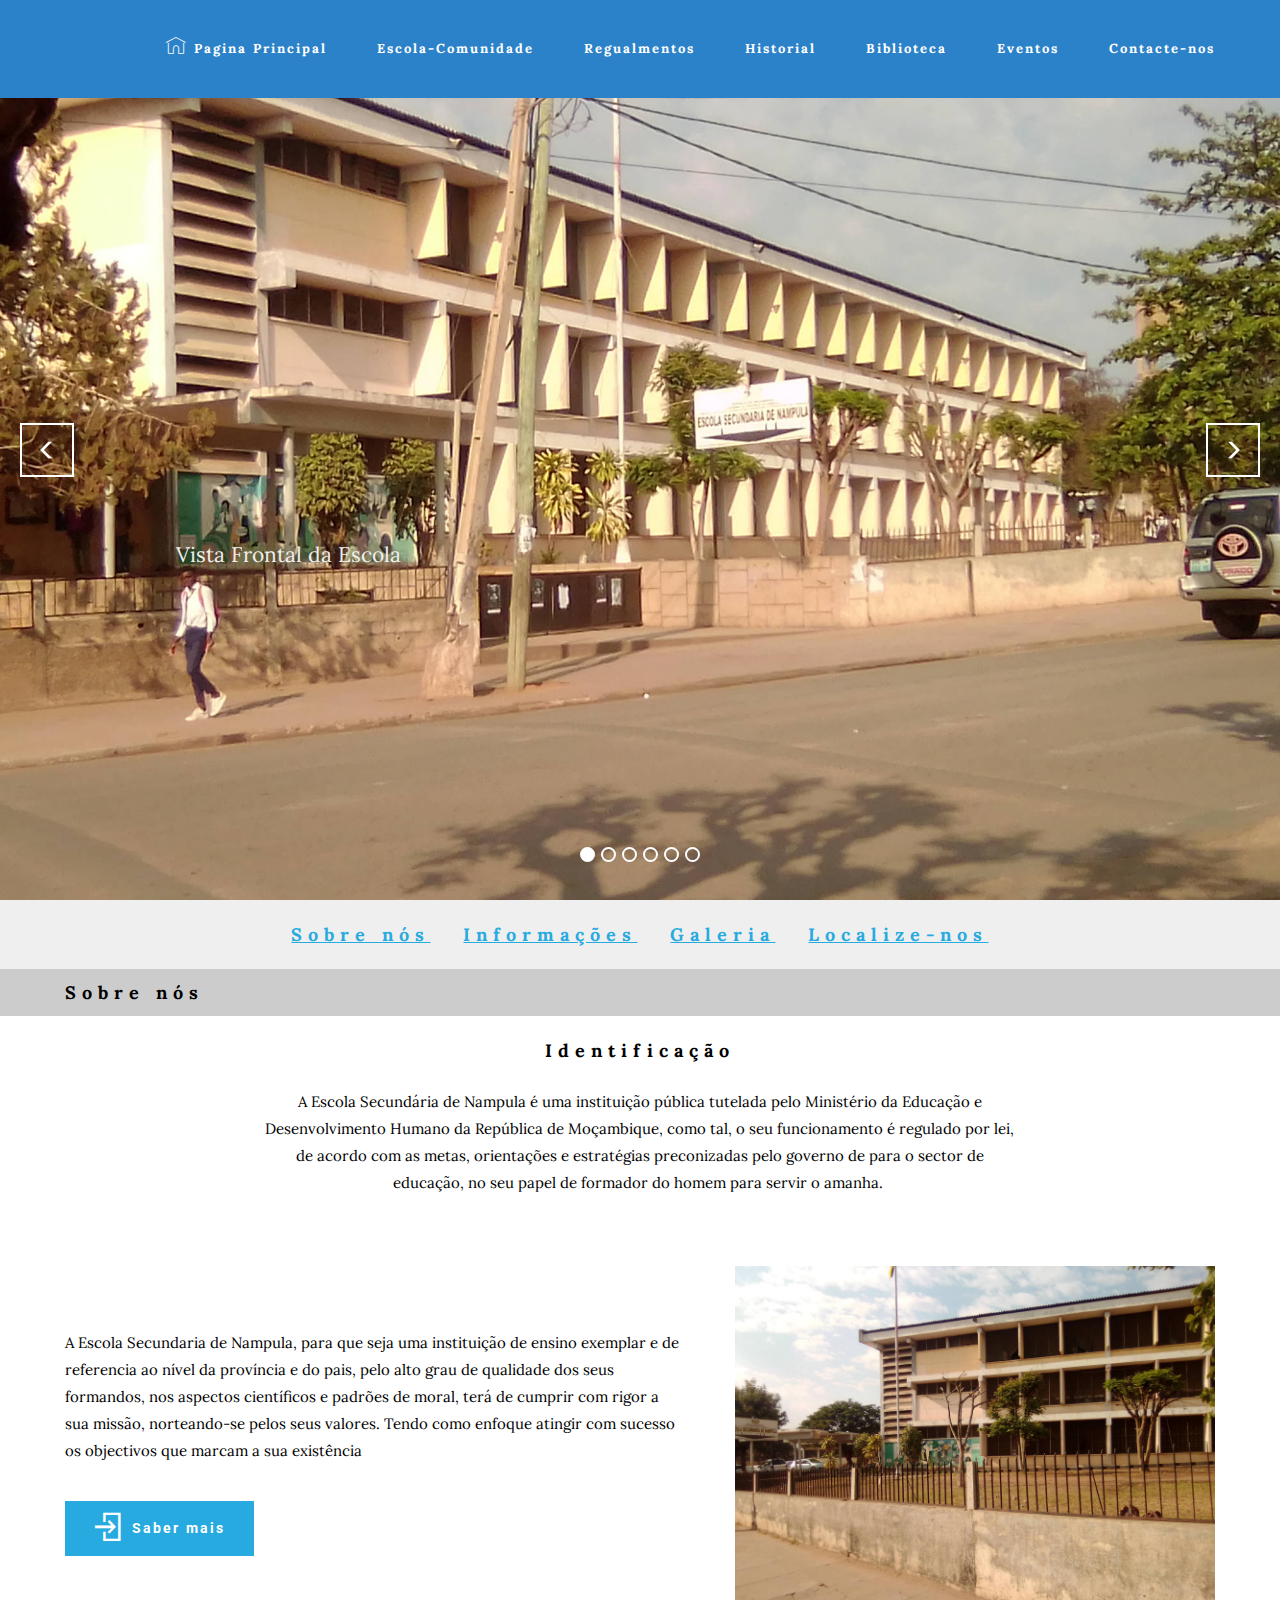
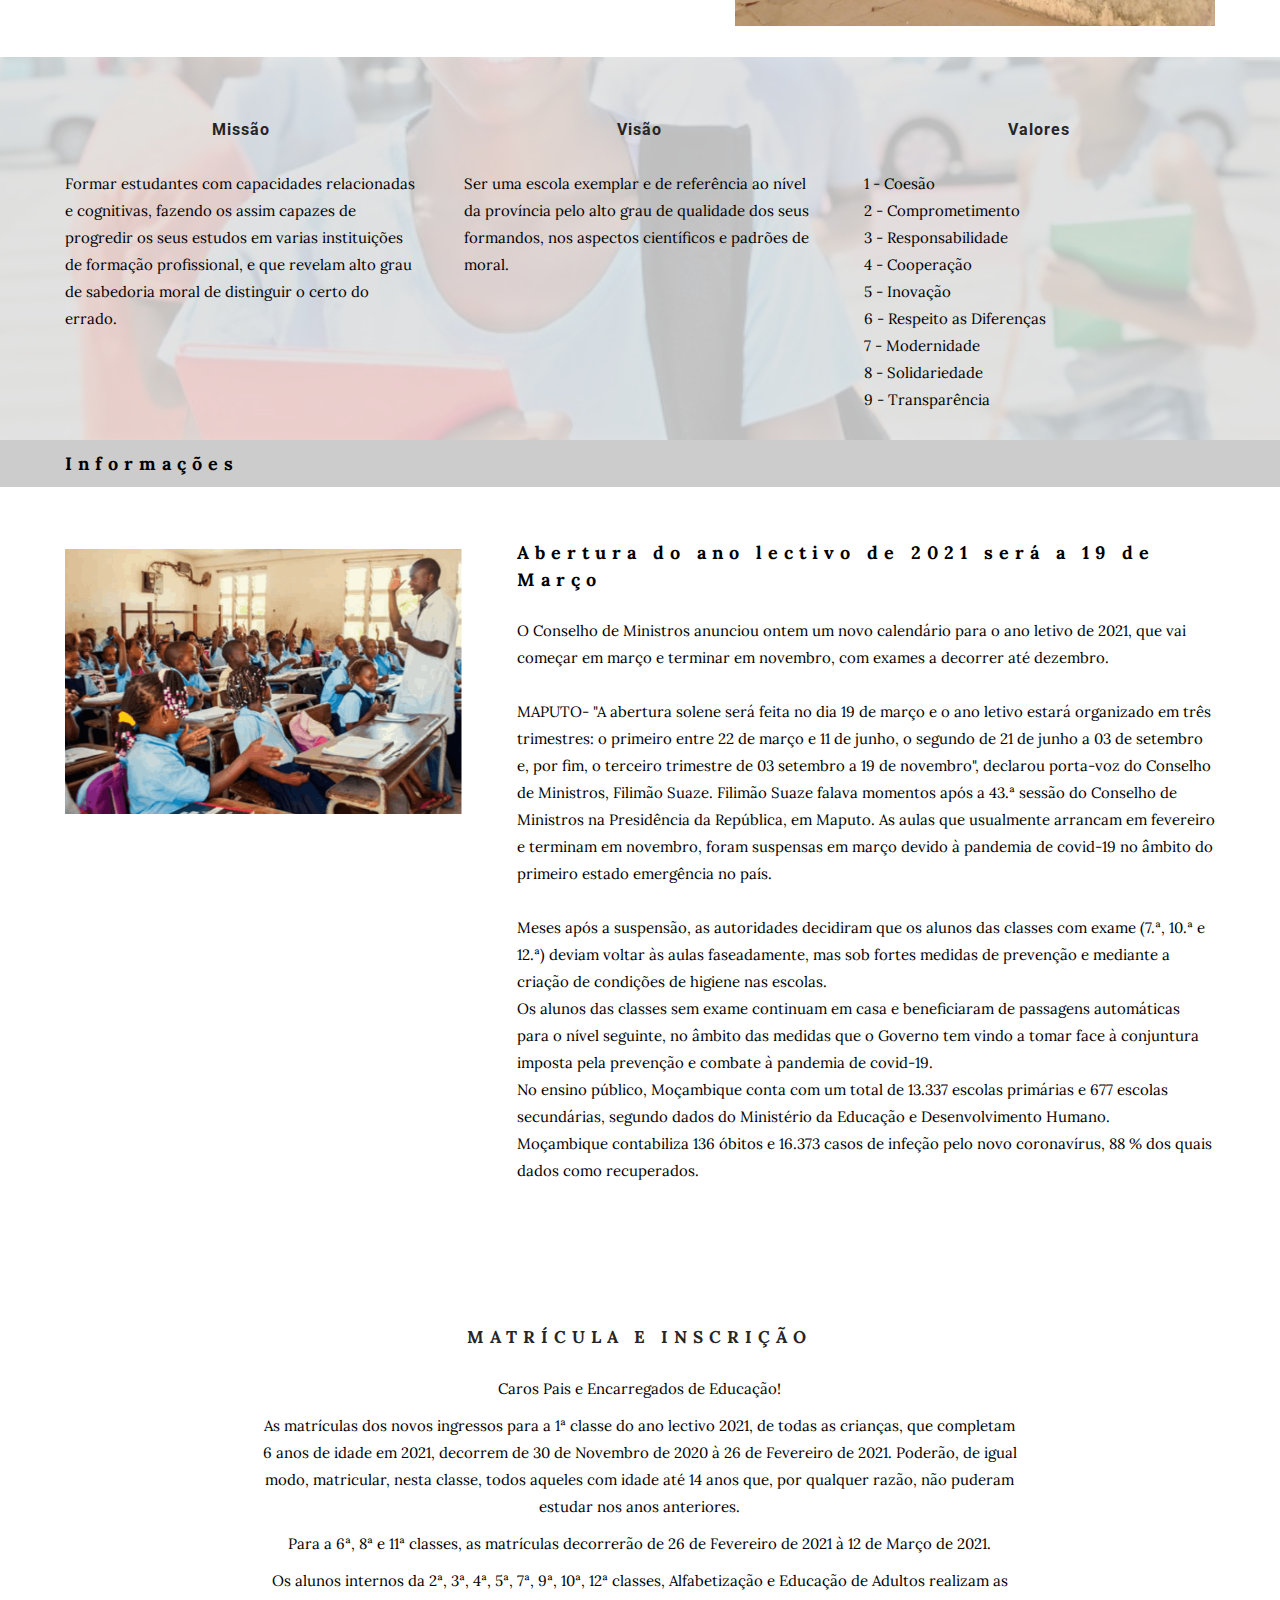
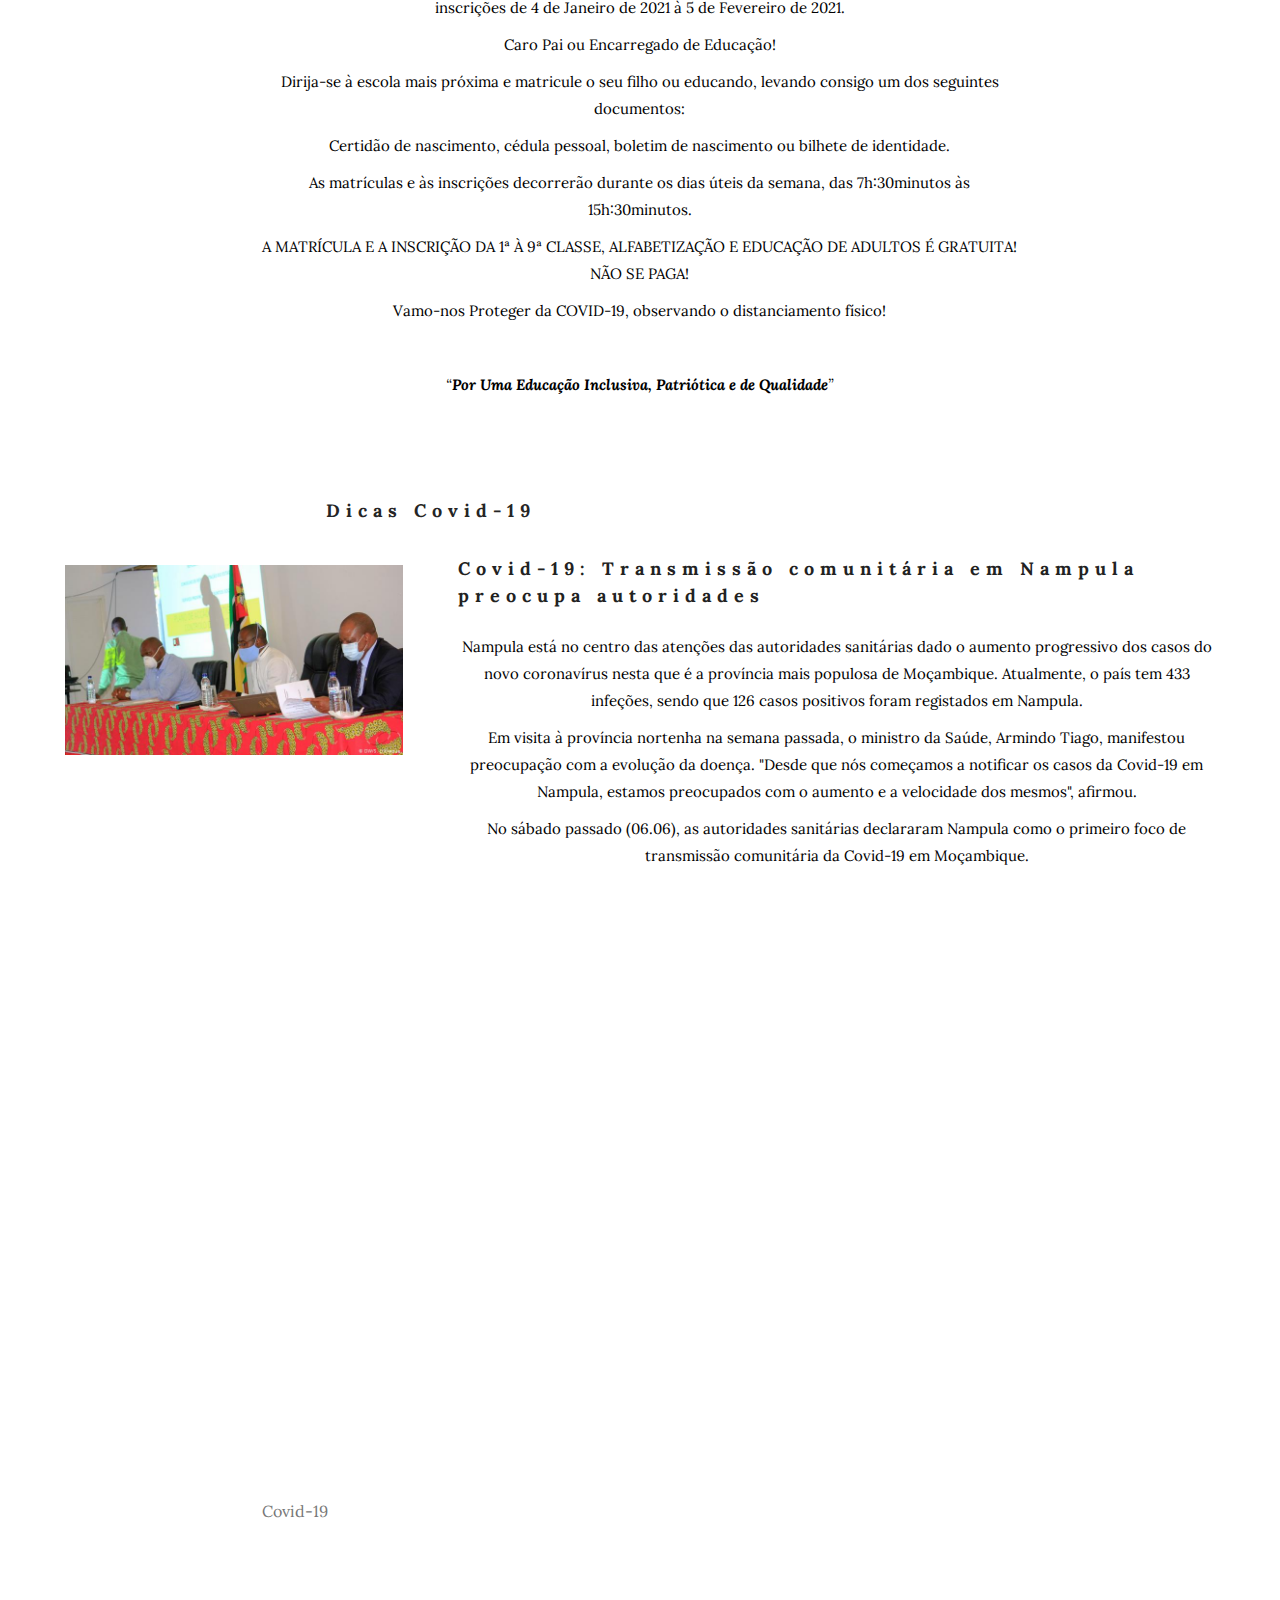
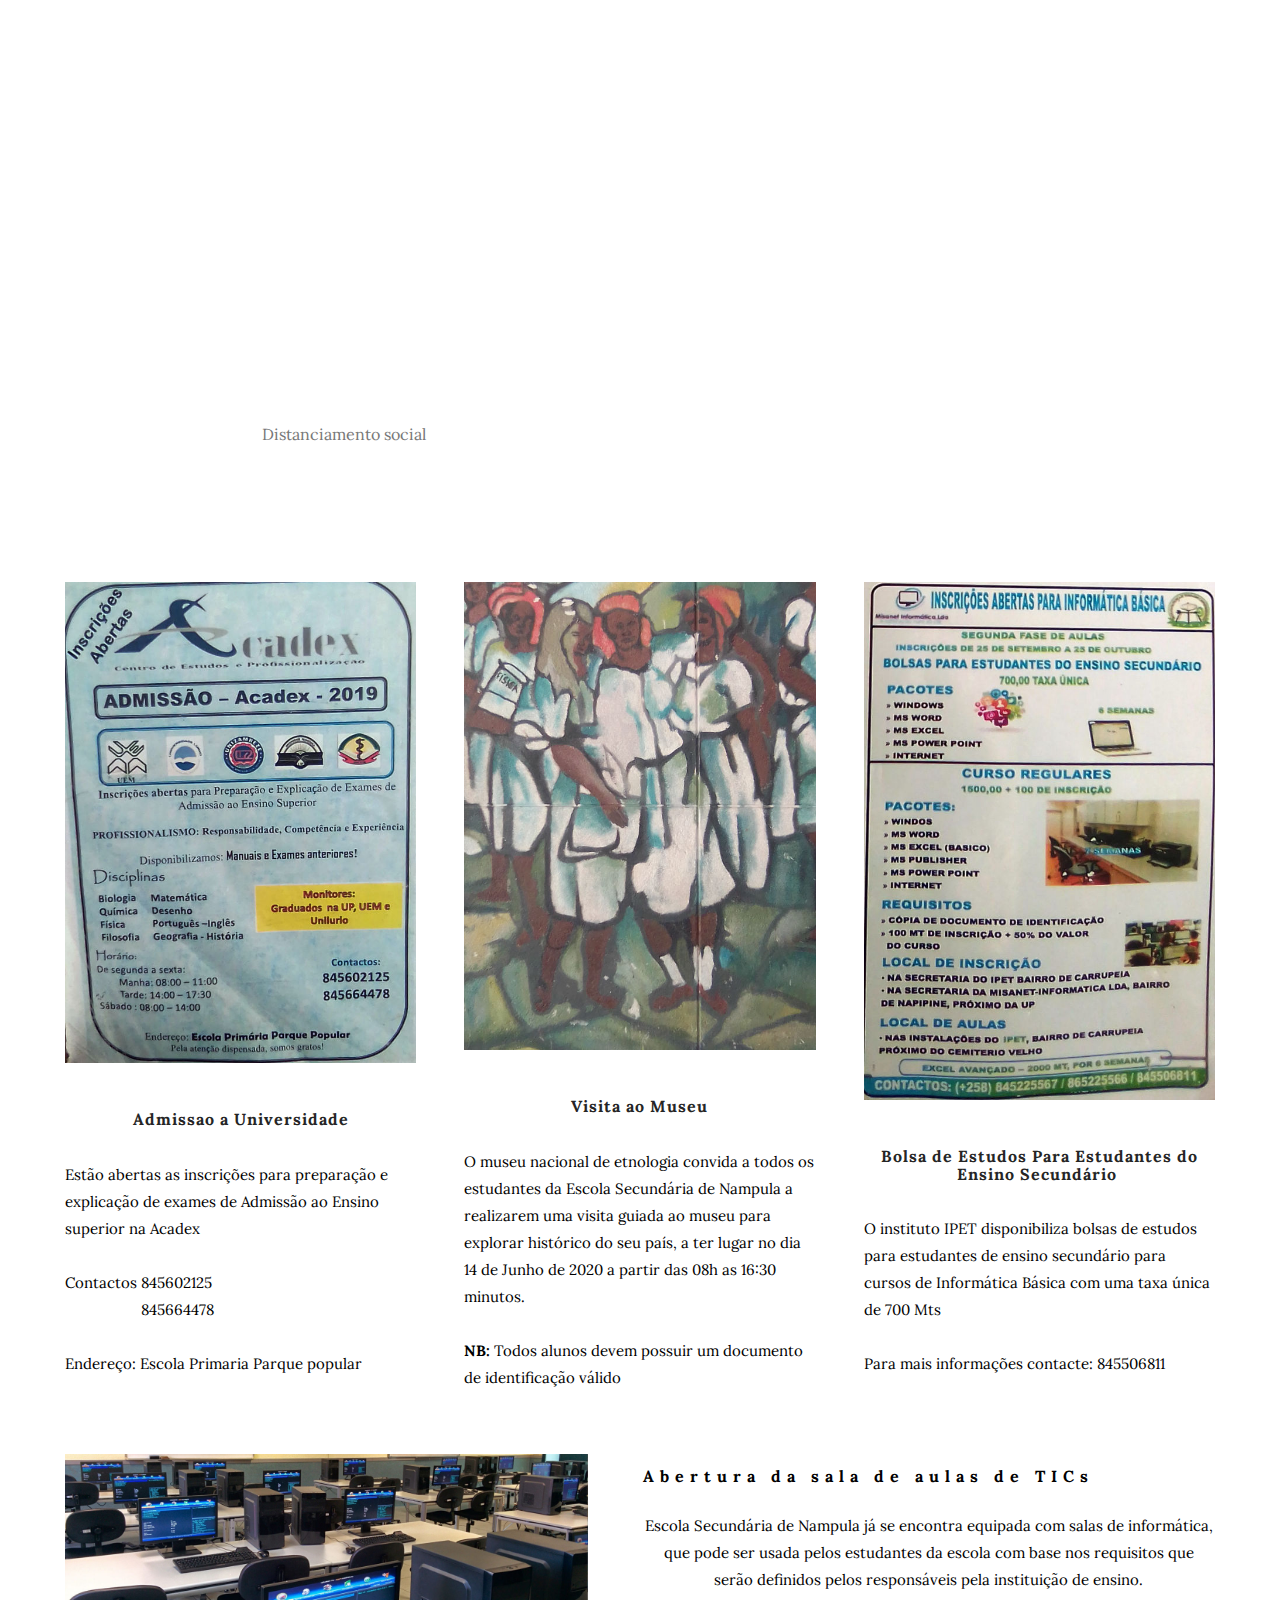
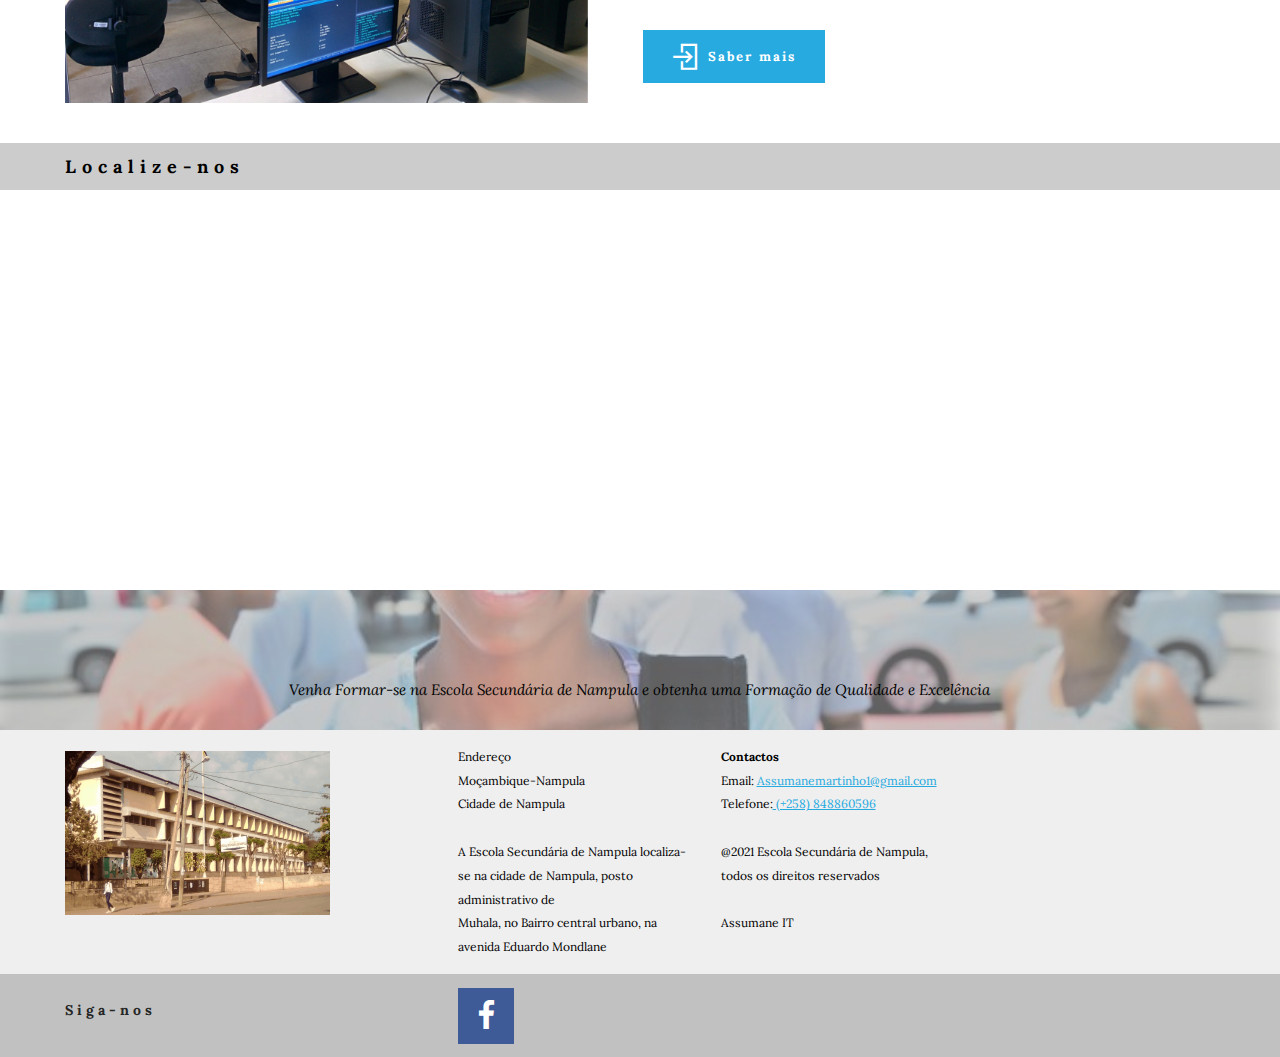
==== commit 4e735343: "create github pages" ====
--- a/index.html
+++ b/index.html
@@ -5,16 +5,22 @@
   <meta charset="UTF-8">
   <meta http-equiv="X-UA-Compatible" content="IE=edge">
   <meta name="generator" content="Mobirise v4.12.4, mobirise.com">
+  <meta name="twitter:card" content="summary_large_image"/>
+  <meta name="twitter:image:src" content="assets/images/index-meta.jpg">
+  <meta property="og:image" content="assets/images/index-meta.jpg">
+  <meta name="twitter:title" content="Pagina Principal">
   <meta name="viewport" content="width=device-width, initial-scale=1, minimum-scale=1">
-  <link rel="shortcut icon" href="assets/images/img-20210124-wa0002-156x128.jpg" type="image/x-icon">
+  <link rel="shortcut icon" href="assets/images/ooo-207x128.png" type="image/x-icon">
   <meta name="description" content="">
   
   
-  <title>Tecno Solar Moz</title>
+  <title>Pagina Principal</title>
+  <link rel="stylesheet" href="assets/web/assets/mobirise-icons-bold/mobirise-icons-bold.css">
+  <link rel="stylesheet" href="assets/web/assets/mobirise-icons2/mobirise2.css">
   <link rel="stylesheet" href="assets/web/assets/mobirise-icons/mobirise-icons.css">
   <link rel="stylesheet" href="https://fonts.googleapis.com/css?family=Roboto:700,400&subset=cyrillic,latin,greek,vietnamese">
   <link rel="stylesheet" href="assets/bootstrap/css/bootstrap.min.css">
-  <link rel="stylesheet" href="assets/animatecss/animate.min.css">
+  <link rel="stylesheet" href="assets/socicon/css/socicon.min.css">
   <link rel="stylesheet" href="assets/mobirise/css/style.css">
   <link rel="stylesheet" href="assets/mobirise-slider/style.css">
   <link rel="preload" as="style" href="assets/mobirise/css/mbr-additional.css"><link rel="stylesheet" href="assets/mobirise/css/mbr-additional.css" type="text/css">
@@ -23,21 +29,16 @@
   
 </head>
 <body>
-  <section class="mbr-navbar mbr-navbar--freeze mbr-navbar--absolute mbr-navbar--sticky mbr-navbar--auto-collapse" id="ext_menu-0" data-rv-view="0">
+  <section class="mbr-navbar mbr-navbar--freeze mbr-navbar--absolute mbr-navbar--sticky mbr-navbar--auto-collapse" id="menu-0" data-rv-view="602">
     <div class="mbr-navbar__section mbr-section">
         <div class="mbr-section__container container">
             <div class="mbr-navbar__container">
-                <div class="mbr-navbar__column mbr-navbar__column--s mbr-navbar__brand">
-                    <span class="mbr-navbar__brand-link mbr-brand mbr-brand--inline">
-                        <span class="mbr-brand__logo"><a href="https://mobirise.com"><img src="assets/images/img-20210124-wa0002-156x128.jpg" class="mbr-navbar__brand-img mbr-brand__img" alt="Mobirise"></a></span>
-                        <span class="mbr-brand__name"><a class="mbr-brand__name text-white" href="index.html">Tecno Solar Moz<br>Engenharia e Técnicas </a></span>
-                    </span>
-                </div>
+                
                 <div class="mbr-navbar__hamburger mbr-hamburger"><span class="mbr-hamburger__line"></span></div>
                 <div class="mbr-navbar__column mbr-navbar__menu">
                     <nav class="mbr-navbar__menu-box mbr-navbar__menu-box--inline-right">
                         <div class="mbr-navbar__column">
-                            <ul class="mbr-navbar__items mbr-navbar__items--right float-left mbr-buttons mbr-buttons--freeze mbr-buttons--right btn-decorator mbr-buttons--active mbr-buttons--only-links"><li class="mbr-navbar__item"><a class="mbr-buttons__link btn text-white" href="index.html">Pagina Principal&nbsp;<br><br></a></li> <li class="mbr-navbar__item"><a class="mbr-buttons__link btn text-white" href="index.html#msg-box2-f">Nossos Servicos</a></li><li class="mbr-navbar__item"><a class="mbr-buttons__link btn text-white" href="index.html#msg-box2-h">Equipe</a></li><li class="mbr-navbar__item"><a class="mbr-buttons__link btn text-white" href="index.html#msg-box2-i">Contacte-nos</a></li></ul>                            
+                            <ul class="mbr-navbar__items mbr-navbar__items--right float-left mbr-buttons mbr-buttons--freeze mbr-buttons--right btn-decorator mbr-buttons--active mbr-buttons--only-links"><li class="mbr-navbar__item"><a class="mbr-buttons__link btn text-white" href="index.html"><span class="mbri-home mbr-iconfont mbr-iconfont-btn"></span>Pagina Principal</a></li> <li class="mbr-navbar__item"><a class="mbr-buttons__link btn text-white" href="page6.html">Escola-Comunidade</a></li> <li class="mbr-navbar__item"><a class="mbr-buttons__link btn text-white" href="page7.html">Regualmentos</a></li> <li class="mbr-navbar__item"><a class="mbr-buttons__link btn text-white" href="page3.html">Historial</a></li> <li class="mbr-navbar__item"><a class="mbr-buttons__link btn text-white" href="page5.html">Biblioteca</a></li><li class="mbr-navbar__item"><a class="mbr-buttons__link btn text-white" href="page2.html">Eventos</a></li><li class="mbr-navbar__item"><a class="mbr-buttons__link btn text-white" href="page4.html">Contacte-nos</a></li></ul>                            
                             
                         </div>
                     </nav>
@@ -47,40 +48,161 @@
     </div>
 </section>
 
-<section class="engine"><a href="https://mobirise.info/n">free simple web templates</a></section><section class="mbr-box mbr-section mbr-section--relative mbr-section--fixed-size mbr-section--full-height mbr-section--bg-adapted mbr-parallax-background" id="header1-1" data-rv-view="2" style="background-image: url(assets/images/img-20201226-wa0024-1280x858.jpg);">
-    <div class="mbr-box__magnet mbr-box__magnet--sm-padding mbr-box__magnet--center-left mbr-after-navbar">
-        <div class="mbr-overlay" style="opacity: 0.5; background-color: rgb(250, 175, 64);"></div>
-        <div class="mbr-box__container mbr-section__container container">
-            <div class="mbr-box mbr-box--stretched"><div class="mbr-box__magnet mbr-box__magnet--center-left">
-                <div class="row"><div class=" col-sm-6 col-sm-offset-6">
-                    <div class="mbr-hero animated fadeInUp">
-                        
-                        <p class="mbr-hero__subtext"><br><br><br><br><br><br><br><br><br><br><em><strong>Engenharia e Técnicas
-<br>NUIT: 142426234</strong></em></p>
-                    </div>
-                    
-                </div></div>
-            </div></div>
-        </div>
-        <div class="mbr-arrow mbr-arrow--floating text-center">
-            <div class="mbr-section__container container">
-                <a class="mbr-arrow__link" href="#msg-box2-3"><i class="glyphicon glyphicon-menu-down"></i></a>
-            </div>
-        </div>
-    </div>
-</section>
-
-<section class="mbr-section mbr-section--relative mbr-section--short-paddings" id="msg-box2-3" data-rv-view="5" style="background-color: rgb(250, 175, 64);">
-
-    
-
-    <div class="mbr-section__container mbr-section__container--isolated container" style="padding-top: 40px; padding-bottom: 20px;">
+<section class="engine"><a href="https://mobirise.info/n">simple site templates</a></section><section class="mbr-slider mbr-section mbr-section--no-padding carousel slide" data-ride="carousel" data-wrap="true" data-interval="5000" id="slider-18" data-rv-view="604" style="background-color: rgb(255, 255, 255);">
+    <div class="mbr-section__container">
+        <div>
+            <ol class="carousel-indicators">
+                <li data-app-prevent-settings="" data-target="#slider-18" class="active" data-slide-to="0"></li><li data-app-prevent-settings="" data-target="#slider-18" data-slide-to="1"></li><li data-app-prevent-settings="" data-target="#slider-18" data-slide-to="2"></li><li data-app-prevent-settings="" data-target="#slider-18" data-slide-to="3"></li><li data-app-prevent-settings="" data-target="#slider-18" data-slide-to="4"></li><li data-app-prevent-settings="" data-target="#slider-18" data-slide-to="5"></li>
+            </ol>
+            <div class="carousel-inner" role="listbox">
+                <div class="mbr-box mbr-section mbr-section--relative mbr-section--fixed-size mbr-section--bg-adapted item dark center mbr-section--full-height active" style="background-image: url(assets/images/img-20190910-73140-2000x1500.jpg);">
+                    <div class="mbr-box__magnet mbr-box__magnet--center-left mbr-box__magnet--sm-padding mbr-after-navbar">
+                                            
+                        <div class=" container">
+                            
+                            <div class="row">
+                                <div class=" col-md-offset-1 col-md-6">  
+
+                                <div class="mbr-hero">
+                                    
+
+                                    <p class="mbr-hero__subtext"><br><br><br><br><br><br>Vista Frontal da Escola&nbsp;</p>
+                                </div>
+                                
+                                </div>
+                            </div>
+                        </div>
+                    </div>
+                </div><div class="mbr-box mbr-section mbr-section--relative mbr-section--fixed-size mbr-section--bg-adapted item dark center mbr-section--full-height" style="background-image: url(assets/images/img-20190910-73342-2000x1500.jpg);">
+                    <div class="mbr-box__magnet mbr-box__magnet--center-left mbr-box__magnet--sm-padding mbr-after-navbar">
+                                            
+                        <div class=" container">
+                            
+                            <div class="row">
+                                <div class=" col-md-offset-1 col-md-6">  
+
+                                <div class="mbr-hero">
+                                    
+
+                                    <p class="mbr-hero__subtext"><br><br><br>Portao de Entrada Principal</p>
+                                </div>
+                                
+                                </div>
+                            </div>
+                        </div>
+                    </div>
+                </div><div class="mbr-box mbr-section mbr-section--relative mbr-section--fixed-size mbr-section--bg-adapted item dark center mbr-section--full-height" style="background-image: url(assets/images/img-20190910-73447-2000x1500.jpg);">
+                    <div class="mbr-box__magnet mbr-box__magnet--center-center mbr-box__magnet--sm-padding mbr-after-navbar">
+                                            
+                        <div class=" container">
+                            
+                            <div class="row">
+                                <div class=" col-md-8 col-md-offset-2">  
+
+                                <div class="mbr-hero">
+                                    
+
+                                    <p class="mbr-hero__subtext"><br><br><br>Vista Lateral Direito</p>
+                                </div>
+                                
+                                </div>
+                            </div>
+                        </div>
+                    </div>
+                </div><div class="mbr-box mbr-section mbr-section--relative mbr-section--fixed-size mbr-section--bg-adapted item dark center mbr-section--full-height" style="background-image: url(assets/images/img-20191025-134445-2000x1500.jpg);">
+                    <div class="mbr-box__magnet mbr-box__magnet--center-center mbr-box__magnet--sm-padding mbr-after-navbar">
+                                            
+                        <div class=" container">
+                            
+                            <div class="row">
+                                <div class=" col-md-8 col-md-offset-2">  
+
+                                <div class="mbr-hero">
+                                    
+
+                                    <p class="mbr-hero__subtext"><br><br><br>Bloco de Salas de aulas</p>
+                                </div>
+                                
+                                </div>
+                            </div>
+                        </div>
+                    </div>
+                </div><div class="mbr-box mbr-section mbr-section--relative mbr-section--fixed-size mbr-section--bg-adapted item dark center mbr-section--full-height" style="background-image: url(assets/images/img-20191025-134540-2000x1500.jpg);">
+                    <div class="mbr-box__magnet mbr-box__magnet--center-right mbr-box__magnet--sm-padding mbr-after-navbar">
+                                            
+                        <div class=" container">
+                            
+                            <div class="row">
+                                <div class=" col-md-6 col-md-offset-5">  
+
+                                <div class="mbr-hero">
+                                    
+
+                                    
+                                </div>
+                                
+                                </div>
+                            </div>
+                        </div>
+                    </div>
+                </div><div class="mbr-box mbr-section mbr-section--relative mbr-section--fixed-size mbr-section--bg-adapted item dark center mbr-section--full-height" style="background-image: url(assets/images/img-20191025-134757-2000x1500.jpg);">
+                    <div class="mbr-box__magnet mbr-box__magnet--center-left mbr-box__magnet--sm-padding mbr-after-navbar">
+                                            
+                        <div class=" container">
+                            
+                            <div class="row">
+                                <div class=" col-md-offset-1 col-md-6">  
+
+                                <div class="mbr-hero">
+                                    
+
+                                    <p class="mbr-hero__subtext"><br><br>Vista Frontal e do Portao de entrada Principal</p>
+                                </div>
+                                
+                                </div>
+                            </div>
+                        </div>
+                    </div>
+                </div>
+            </div>
+            
+            <a data-app-prevent-settings="" class="left carousel-control" role="button" data-slide="prev" href="#slider-18">
+                <span class="glyphicon glyphicon-menu-left" aria-hidden="true"></span>
+                <span class="sr-only">Previous</span>
+            </a>
+            <a data-app-prevent-settings="" class="right carousel-control" role="button" data-slide="next" href="#slider-18">
+                <span class="glyphicon glyphicon-menu-right" aria-hidden="true"></span>
+                <span class="sr-only">Next</span>
+            </a>
+        </div>
+    </div>
+</section>
+
+<section class="mbr-section mbr-section--relative mbr-section--fixed-size" id="msg-box3-2x" data-rv-view="625" style="background-color: rgb(239, 239, 239);">
+    
+    <div class="mbr-section__container container mbr-section__container--isolated" style="padding-top: 31px; padding-bottom: 31px;">
+        <div class="mbr-header mbr-header--wysiwyg row">
+            <div class="col-sm-8 col-sm-offset-2">
+                <h3 class="mbr-header__text"><a href="index.html#msg-box3-2f" class="text-info">Sobre nós</a> &nbsp; <a href="index.html#msg-box2-10" class="text-info text-primary">Informações</a>&nbsp; &nbsp;<a href="index.html#slider-18" class="text-info">Galeria</a>&nbsp; &nbsp;<a href="index.html#map1-r" class="text-info">Localize-nos</a></h3>
+                
+            </div>
+        </div>
+    </div>
+    
+    
+</section>
+
+<section class="mbr-section mbr-section--relative mbr-section--short-paddings" id="msg-box2-12" data-rv-view="628" style="background-color: rgb(204, 204, 204);">
+
+    
+
+    <div class="mbr-section__container mbr-section__container--isolated container" style="padding-top: 20px; padding-bottom: 20px;">
         <div class="row">
             <div class="mbr-box mbr-box--fixed mbr-box--adapted">
                 <div class="mbr-box__magnet mbr-box__magnet--top-left mbr-section__left col-sm-8">
                     <div class="mbr-section__container">
                         <div class="mbr-header mbr-header--auto-align mbr-header--wysiwyg">
-                            <h3 class="mbr-header__text"><em>Sobre Nós</em></h3>
+                            <h3 class="mbr-header__text">Sobre nós</h3>
                         </div>
                     </div>
                     
@@ -94,25 +216,123 @@
 
 </section>
 
-<section class="mbr-section" id="content1-2" data-rv-view="8">
-    <div class="mbr-section__container container mbr-section__container--isolated">
-        <div class="row">
-            <div class="mbr-article mbr-article--wysiwyg col-sm-8 col-sm-offset-2"><p><em>A Tecno Solar Moz (Tecnologias Solar Moçambique) é uma empresa Moçambicana, cujo principal produto é a prestação de serviços e soluções de sistemas de geração de energia eléctrica fazendo projectos e instalações dos sistemas de energia eléctrica e luminosos&nbsp;</em></p></div>
-        </div>
-    </div>
-</section>
-
-<section class="mbr-section mbr-section--relative mbr-section--short-paddings" id="msg-box2-g" data-rv-view="313" style="background-color: rgb(250, 175, 64);">
-
-    
-
-    <div class="mbr-section__container mbr-section__container--isolated container" style="padding-top: 40px; padding-bottom: 20px;">
+<section class="mbr-section mbr-section--relative mbr-section--fixed-size" id="msg-box3-2f" data-rv-view="631" style="background-color: rgb(255, 255, 255);">
+    
+    <div class="mbr-section__container container mbr-section__container--first" style="padding-top: 31px;">
+        <div class="mbr-header mbr-header--wysiwyg row">
+            <div class="col-sm-8 col-sm-offset-2">
+                <h3 class="mbr-header__text">Identificação</h3>
+                
+            </div>
+        </div>
+    </div>
+    <div class="mbr-section__container container mbr-section__container--last" style="padding-bottom: 0px;">
+        <div class="row">
+            <div class="mbr-article mbr-article--wysiwyg col-sm-8 col-sm-offset-2"><p>A Escola Secundária de Nampula é uma instituição pública tutelada pelo Ministério da Educação e Desenvolvimento Humano da República de Moçambique, como tal, o seu funcionamento é regulado por lei, de acordo com as metas, orientações e estratégias preconizadas pelo governo de para o sector de educação, no seu papel de formador do homem para servir o amanha.&nbsp;</p><p><br></p><p><br></p></div>
+        </div>
+    </div>
+    
+</section>
+
+<section class="mbr-section mbr-section--relative" id="msg-box4-2q" data-rv-view="634" style="background-color: rgb(255, 255, 255);">
+    
+    <div class="mbr-section__container mbr-section__container--isolated container" style="padding-top: 0px; padding-bottom: 31px;">
+        <div class="row">
+            <div class="mbr-box mbr-box--fixed mbr-box--adapted">
+                
+                <div class="mbr-box__magnet mbr-class-mbr-box__magnet--center-left col-sm-6 content-size mbr-section__left">
+                    
+                    <div class="mbr-section__container mbr-section__container--middle">
+                        <div class="mbr-article mbr-article--auto-align mbr-article--wysiwyg"><p>A Escola Secundaria de Nampula, para que seja uma instituição de ensino exemplar e de referencia ao nível da província e do pais, pelo alto grau de qualidade dos seus formandos, nos aspectos científicos e padrões de moral, terá de cumprir com rigor a sua missão, norteando-se pelos seus valores. Tendo como enfoque atingir com sucesso os objectivos que marcam a sua existência&nbsp;</p></div>
+                    </div>
+                    <div class="mbr-section__container">
+                        <div class="mbr-buttons mbr-buttons--auto-align btn-inverse"><a class="mbr-buttons__btn btn btn-lg btn-info" href="assets/files/Viso-MissoeValores.pdf" target="_blank"><span class="mobi-mbri mobi-mbri-login mbr-iconfont mbr-iconfont-btn"></span>Saber mais</a></div>
+                    </div>
+                </div>
+                <div class="mbr-box__magnet mbr-box__magnet--top-left mbr-section__right col-sm-6 image-size" style="width: 38%;">
+                    <figure class="mbr-figure mbr-figure--adapted mbr-figure--caption-inside-bottom mbr-figure--full-width"><img src="assets/images/img-20190910-73447-2000x1500.jpg" class="mbr-figure__img"></figure>
+                </div>
+            </div>
+        </div>
+    </div>
+</section>
+
+<section class="mbr-section mbr-section--relative mbr-section--fixed-size mbr-background" id="features1-2r" data-rv-view="637" style="background-image: url(assets/images/estudantes-como-fazer-seu-pedido-de-bolsa-de-estudo-se-destacar.jpg);">
+    <div class="mbr-overlay" style="opacity: 0.8; background-color: rgb(239, 239, 239);"></div>
+    
+    <div class="mbr-section__container container mbr-section__container--std-top-padding" style="padding-top: 62px;">
+        <div class="mbr-section__row row">
+            <div class="mbr-section__col col-xs-12 col-sm-4">
+                
+                <div class="mbr-section__container mbr-section__container--middle">
+                    <div class="mbr-header mbr-header--reduce mbr-header--center mbr-header--wysiwyg">
+                        <h3 class="mbr-header__text">Missão</h3>
+                    </div>
+                </div>
+                <div class="mbr-section__container mbr-section__container--last" style="padding-bottom: 31px;">
+                    <div class="mbr-article mbr-article--wysiwyg">
+                        <p>Formar estudantes com capacidades relacionadas e cognitivas, fazendo os assim capazes de progredir os seus estudos em varias instituições de formação profissional, e que revelam alto grau de sabedoria moral de distinguir o certo do errado.</p>
+                    </div>
+                </div>
+                
+            </div>
+            <div class="mbr-section__col col-xs-12 col-sm-4">
+                
+                <div class="mbr-section__container mbr-section__container--middle">
+                    <div class="mbr-header mbr-header--reduce mbr-header--center mbr-header--wysiwyg">
+                        <h3 class="mbr-header__text">Visão</h3>
+                    </div>
+                </div>
+                <div class="mbr-section__container mbr-section__container--last" style="padding-bottom: 31px;">
+                    <div class="mbr-article mbr-article--wysiwyg">
+                        <p>Ser uma escola exemplar e de referência ao nível da província pelo alto grau de qualidade dos seus formandos, nos aspectos científicos e padrões de moral.</p>
+                    </div>
+                </div>
+                
+            </div>
+            
+            <div class="mbr-section__col col-xs-12 col-sm-4">
+                
+                <div class="mbr-section__container mbr-section__container--middle">
+                    <div class="mbr-header mbr-header--reduce mbr-header--center mbr-header--wysiwyg">
+                        <h3 class="mbr-header__text">Valores</h3>
+                    </div>
+                </div>
+                <div class="mbr-section__container mbr-section__container--last" style="padding-bottom: 31px;">
+                    <div class="mbr-article mbr-article--wysiwyg">
+                        <p>1 - Coesão                       
+<br>2 - Comprometimento
+<br>3 -  Responsabilidade    
+<br>4 - Cooperação
+<br>5 - Inovação            
+<br>6 - Respeito as Diferenças
+<br>7 - Modernidade      
+<br>8 - Solidariedade
+<br>9 - Transparência</p>
+                    </div>
+                </div>
+                
+            </div>
+            
+            
+            
+            
+            
+        </div>
+    </div>
+</section>
+
+<section class="mbr-section mbr-section--relative mbr-section--short-paddings" id="msg-box2-10" data-rv-view="640" style="background-color: rgb(204, 204, 204);">
+
+    
+
+    <div class="mbr-section__container mbr-section__container--isolated container" style="padding-top: 20px; padding-bottom: 20px;">
         <div class="row">
             <div class="mbr-box mbr-box--fixed mbr-box--adapted">
                 <div class="mbr-box__magnet mbr-box__magnet--top-left mbr-section__left col-sm-8">
                     <div class="mbr-section__container">
                         <div class="mbr-header mbr-header--auto-align mbr-header--wysiwyg">
-                            <h3 class="mbr-header__text"><em>Missã,Visão e&nbsp;<span style="color: rgb(0, 0, 0); letter-spacing: 1px; text-align: center; font-family: Lora, serif; font-size: 15px;">Valores</span></em></h3>
+                            <h3 class="mbr-header__text">Informações&nbsp;</h3>
                         </div>
                     </div>
                     
@@ -126,74 +346,313 @@
 
 </section>
 
-<section class="mbr-section mbr-section--relative mbr-section--fixed-size mbr-parallax-background" id="content4-5" data-rv-view="9" style="background-image: url(assets/images/img-20210211-wa0015-861x500.jpg);">
-    <div class="mbr-overlay" style="opacity: 0.5; background-color: rgb(34, 34, 34);"></div>
+<section class="mbr-section mbr-section--relative" id="msg-box4-33" data-rv-view="643" style="background-color: rgb(255, 255, 255);">
+    
+    <div class="mbr-section__container mbr-section__container--isolated container" style="padding-top: 62px; padding-bottom: 31px;">
+        <div class="row">
+            <div class="mbr-box mbr-box--fixed mbr-box--adapted">
+                <div class="mbr-box__magnet mbr-box__magnet--top-right mbr-section__left col-sm-6 image-size" style="width: 31%;">
+                    <figure class="mbr-figure mbr-figure--adapted mbr-figure--caption-inside-bottom mbr-figure--full-width"><img src="assets/images/img099766-135-20201209-45708-749x500.png" class="mbr-figure__img"></figure>
+                </div>
+                <div class="mbr-box__magnet mbr-class-mbr-box__magnet--center-left col-sm-6 content-size mbr-section__right">
+                    <div class="mbr-section__container mbr-section__container--middle">
+                        <div class="mbr-header mbr-header--auto-align mbr-header--wysiwyg">
+                            <h3 class="mbr-header__text">Abertura do ano lectivo de 2021 será a 19 de Março</h3>
+                            
+                        </div>
+                    </div>
+                    <div class="mbr-section__container mbr-section__container--middle">
+                        <div class="mbr-article mbr-article--auto-align mbr-article--wysiwyg">O Conselho de Ministros anunciou ontem um novo calendário para o ano letivo de 2021, que vai começar em março e terminar em novembro, com exames a decorrer até dezembro.
+<div>
+</div><div><br></div><div>MAPUTO- "A abertura solene será feita no dia 19 de março e o ano letivo estará organizado em três trimestres: o primeiro entre 22 de março e 11 de junho, o segundo de 21 de junho a 03 de setembro e, por fim, o terceiro trimestre de 03 setembro a 19 de novembro", declarou porta-voz do Conselho de Ministros, Filimão Suaze. Filimão Suaze falava momentos após a 43.ª sessão do Conselho de Ministros na Presidência da República, em Maputo. As aulas que usualmente arrancam em fevereiro e terminam em novembro, foram suspensas em março devido à pandemia de covid-19 no âmbito do primeiro estado emergência no país.</div><div>
+</div><div><br></div><div>Meses após a suspensão, as autoridades decidiram que os alunos das classes com exame (7.ª, 10.ª e 12.ª) deviam voltar às aulas faseadamente, mas sob fortes medidas de prevenção e mediante a criação de condições de higiene nas escolas.
+</div><div>
+</div><div>Os alunos das classes sem exame continuam em casa e beneficiaram de passagens automáticas para o nível seguinte, no âmbito das medidas que o Governo tem vindo a tomar face à conjuntura imposta pela prevenção e combate à pandemia de covid-19.
+</div><div>
+</div><div>No ensino público, Moçambique conta com um total de 13.337 escolas primárias e 677 escolas secundárias, segundo dados do Ministério da Educação e Desenvolvimento Humano.
+</div><div>
+</div><div>Moçambique contabiliza 136 óbitos e 16.373 casos de infeção pelo novo coronavírus, 88 % dos quais dados como recuperados.</div></div>
+                    </div>
+                    
+                </div>
+                
+            </div>
+        </div>
+    </div>
+</section>
+
+<section class="mbr-section mbr-section--relative mbr-section--fixed-size mbr-parallax-background" id="msg-box3-36" data-rv-view="646" style="background-image: url(assets/images/anolectivo091220-1140x474.jpg);">
+    <div class="mbr-overlay" style="opacity: 0.8; background-color: rgb(255, 255, 255);"></div>
+    <div class="mbr-section__container container mbr-section__container--first" style="padding-top: 93px;">
+        <div class="mbr-header mbr-header--wysiwyg row">
+            <div class="col-sm-8 col-sm-offset-2">
+                <h3 class="mbr-header__text">MATRÍCULA E INSCRIÇÃO
+<div>
+</div><div>
+</div></h3>
+                
+            </div>
+        </div>
+    </div>
+    <div class="mbr-section__container container mbr-section__container--last" style="padding-bottom: 93px;">
+        <div class="row">
+            <div class="mbr-article mbr-article--wysiwyg col-sm-8 col-sm-offset-2"><p>Caros Pais e Encarregados de Educação!<br></p><p>
+</p><p>As matrículas dos novos ingressos para a 1ª classe do ano lectivo 2021, de todas as crianças, que completam 6 anos de idade em 2021, decorrem de 30 de Novembro de 2020 à 26 de Fevereiro de 2021. Poderão, de igual modo, matricular, nesta classe, todos aqueles com idade até 14 anos que, por qualquer razão, não puderam estudar nos anos anteriores. 
+</p><p>
+</p><p>Para a 6ª, 8ª e 11ª classes, as matrículas decorrerão de 26 de Fevereiro de 2021 à 12 de Março de 2021. 
+</p><p>
+</p><p>Os alunos internos da 2ª, 3ª, 4ª, 5ª, 7ª, 9ª, 10ª, 12ª classes, Alfabetização e Educação de Adultos realizam as inscrições de 4 de Janeiro de 2021 à 5 de Fevereiro de 2021. 
+</p><p>
+</p><p>Caro Pai ou Encarregado de Educação!
+</p><p>
+</p><p>Dirija-se à escola mais próxima e matricule o seu filho ou educando, levando consigo um dos seguintes documentos: 
+</p><p>
+</p><p>Certidão de nascimento, cédula pessoal, boletim de nascimento ou bilhete de identidade. 
+</p><p>
+</p><p>As matrículas e às inscrições decorrerão durante os dias úteis da semana, das 7h:30minutos às 15h:30minutos. 
+</p><p>
+</p><p>A MATRÍCULA E A INSCRIÇÃO DA 1ª À 9ª CLASSE, ALFABETIZAÇÃO E EDUCAÇÃO DE ADULTOS É GRATUITA! NÃO SE PAGA! 
+</p><p>
+</p><p>Vamo-nos Proteger da COVID-19, observando o distanciamento físico! 
+</p><p>
+</p><p><em><br></em></p><p><em>“<strong>Por Uma Educação Inclusiva, Patriótica e de Qualidade</strong>”​</em></p></div>
+        </div>
+    </div>
+    
+</section>
+
+<section class="mbr-section mbr-section--relative mbr-section--short-paddings" id="msg-box2-31" data-rv-view="649" style="background-color: rgb(255, 255, 255);">
+
+    
+
+    <div class="mbr-section__container mbr-section__container--isolated container" style="padding-top: 20px; padding-bottom: 20px;">
+        <div class="row">
+            <div class="mbr-box mbr-box--fixed mbr-box--adapted">
+                <div class="mbr-box__magnet mbr-box__magnet--top-left mbr-section__left col-sm-8">
+                    <div class="mbr-section__container">
+                        <div class="mbr-header mbr-header--auto-align mbr-header--wysiwyg">
+                            <h3 class="mbr-header__text">Dicas Covid-19</h3>
+                        </div>
+                    </div>
+                    
+                </div>
+                <div class="mbr-box__magnet mbr-box__magnet--top-left mbr-section__right col-sm-4">
+                    
+                </div>
+            </div>
+        </div>
+    </div>
+
+</section>
+
+<section class="mbr-section mbr-section--relative" id="msg-box4-2z" data-rv-view="652" style="background-color: rgb(255, 255, 255);">
+    
+    <div class="mbr-section__container mbr-section__container--isolated container" style="padding-top: 31px; padding-bottom: 0px;">
+        <div class="row">
+            <div class="mbr-box mbr-box--fixed mbr-box--adapted">
+                <div class="mbr-box__magnet mbr-box__magnet--top-right mbr-section__left col-sm-6 image-size" style="width: 25%;">
+                    <figure class="mbr-figure mbr-figure--adapted mbr-figure--caption-inside-bottom mbr-figure--full-width"><img src="assets/images/53734841-303.jpg" class="mbr-figure__img"></figure>
+                </div>
+                <div class="mbr-box__magnet mbr-class-mbr-box__magnet--center-left col-sm-6 content-size mbr-section__right">
+                    <div class="mbr-section__container mbr-section__container--middle">
+                        <div class="mbr-header mbr-header--auto-align mbr-header--wysiwyg">
+                            <h3 class="mbr-header__text">Covid-19: Transmissão comunitária em Nampula preocupa autoridades</h3>
+                            
+                        </div>
+                    </div>
+                    <div class="mbr-section__container mbr-section__container--middle">
+                        <div class="mbr-article mbr-article--auto-align mbr-article--wysiwyg"><p>Nampula está no centro das atenções das autoridades sanitárias dado o aumento progressivo dos casos do novo coronavírus nesta que é a província mais populosa de Moçambique. Atualmente, o país tem 433 infeções, sendo que 126 casos positivos foram registados em Nampula.
+</p><p>
+</p><p>Em visita à província nortenha na semana passada, o ministro da Saúde, Armindo Tiago, manifestou preocupação com a evolução da doença. "Desde que nós começamos a notificar os casos da Covid-19 em Nampula, estamos preocupados com o aumento e a velocidade dos mesmos", afirmou.
+</p><p>
+</p><p>No sábado passado (06.06), as autoridades sanitárias declararam Nampula como o primeiro foco de transmissão comunitária da Covid-19 em Moçambique.</p></div>
+                    </div>
+                    <div class="mbr-section__container">
+                        <div class="mbr-buttons mbr-buttons--auto-align btn-inverse"><a class="mbr-buttons__btn btn btn-lg btn-default" href="https://mobirise.com">LEARN MORE</a></div>
+                    </div>
+                </div>
+                
+            </div>
+        </div>
+    </div>
+</section>
+
+<section class="mbr-section" id="video2-32" data-rv-view="655">
+    <div class="mbr-section__container container mbr-section__container--first">
+        <div class="row">
+            <div class="col-sm-8 col-sm-offset-2">
+                <figure class="mbr-figure mbr-figure--wysiwyg mbr-figure--full-width mbr-figure--no-bg mbr-figure--caption-outside-bottom">
+                    <div><iframe class="mbr-embedded-video" src="https://www.youtube.com/embed/9CDBiH9bbFM?rel=0&amp;amp;showinfo=0&amp;autoplay=0&amp;loop=0" width="1280" height="720" frameborder="0" allowfullscreen></iframe></div>
+                    <figcaption class="mbr-figure__caption mbr-figure__caption--no-padding">
+                        <small class="mbr-figure__caption-small">Covid-19</small>
+                    </figcaption>
+                </figure>
+            </div>
+        </div>
+    </div>
+</section>
+
+<section class="mbr-section" id="video2-2y" data-rv-view="657">
+    <div class="mbr-section__container container mbr-section__container--last">
+        <div class="row">
+            <div class="col-sm-8 col-sm-offset-2">
+                <figure class="mbr-figure mbr-figure--wysiwyg mbr-figure--full-width mbr-figure--no-bg mbr-figure--caption-outside-bottom">
+                    <div><iframe class="mbr-embedded-video" src="https://www.youtube.com/embed/Y-viEUpWGxo?rel=0&amp;amp;showinfo=0&amp;autoplay=0&amp;loop=0" width="1280" height="720" frameborder="0" allowfullscreen></iframe></div>
+                    <figcaption class="mbr-figure__caption mbr-figure__caption--no-padding">
+                        <small class="mbr-figure__caption-small">Distanciamento social</small>
+                    </figcaption>
+                </figure>
+            </div>
+        </div>
+    </div>
+</section>
+
+<section class="mbr-section mbr-section--relative mbr-section--fixed-size" id="features1-2g" data-rv-view="659" style="background-color: rgb(255, 255, 255);">
+    
     
     <div class="mbr-section__container container mbr-section__container--std-top-padding" style="padding-top: 31px;">
         <div class="mbr-section__row row">
             <div class="mbr-section__col col-xs-12 col-sm-4">
-                
+                <div class="mbr-section__container mbr-section__container--center mbr-section__container--middle">
+                    <figure class="mbr-figure"><img src="assets/images/img-20191025-134312-burst001-cover-600x822.jpg" class="mbr-figure__img"></figure>
+                </div>
                 <div class="mbr-section__container mbr-section__container--middle">
                     <div class="mbr-header mbr-header--reduce mbr-header--center mbr-header--wysiwyg">
-                        <h3 class="mbr-header__text"><em>Missão</em></h3>
-                    </div>
-                </div>
-                <div class="mbr-section__container mbr-section__container--last" style="padding-bottom: 31px;">
+                        <h3 class="mbr-header__text">Admissao a Universidade</h3>
+                    </div>
+                </div>
+                <div class="mbr-section__container mbr-section__container--last" style="padding-bottom: 0px;">
                     <div class="mbr-article mbr-article--wysiwyg">
-                        <p><em>Promover o desenvolvimento e o acesso da energia eléctrica por meio da energia solar fotovoltaica em Moçambique, usando tecnologia ambiental avançada na geração de energia renovável e eficiência energética, adoptando critérios de sustentabilidade, visando a satisfação e fidelização do cliente</em></p>
+                        <p>Estão abertas as inscrições para preparação e explicação de exames de Admissão ao Ensino superior na Acadex
+<br><br>Contactos 845602125
+<br>&nbsp; &nbsp; &nbsp; &nbsp; &nbsp; &nbsp; &nbsp; &nbsp; &nbsp; &nbsp;845664478
+<br><br>Endereço: Escola Primaria Parque popular&nbsp;<br></p>
                     </div>
                 </div>
                 
             </div>
             <div class="mbr-section__col col-xs-12 col-sm-4">
-                
+                <div class="mbr-section__container mbr-section__container--center mbr-section__container--middle">
+                    <figure class="mbr-figure"><img src="assets/images/img-20191025-134339-600x800.jpg" class="mbr-figure__img"></figure>
+                </div>
                 <div class="mbr-section__container mbr-section__container--middle">
                     <div class="mbr-header mbr-header--reduce mbr-header--center mbr-header--wysiwyg">
-                        <h3 class="mbr-header__text"><em>Visão</em></h3>
-                    </div>
-                </div>
-                <div class="mbr-section__container mbr-section__container--last" style="padding-bottom: 31px;">
+                        <h3 class="mbr-header__text">Visita ao Museu</h3>
+                    </div>
+                </div>
+                <div class="mbr-section__container mbr-section__container--last" style="padding-bottom: 0px;">
                     <div class="mbr-article mbr-article--wysiwyg">
-                        <p><em>Ser referência nacional de qualidade em solução e serviços solar Fotovoltaico/Eléctricos, focados na integração de soluções inovadoras com qualidade no design, instalação, montagem, manutenção, segurança e no fornecimento destes sistemas solar fotovoltaicos.</em></p>
+                        <p>O museu nacional de etnologia convida a todos os estudantes da Escola Secundária de Nampula a realizarem uma visita guiada ao museu para explorar histórico do seu país, a ter lugar no dia 14 de Junho de 2020 a partir das 08h as 16:30 minutos.<br><br><strong>NB:</strong> Todos alunos devem possuir um documento de identificação válido &nbsp;<br><br></p>
                     </div>
                 </div>
                 
             </div>
             
             <div class="mbr-section__col col-xs-12 col-sm-4">
-                
+                <div class="mbr-section__container mbr-section__container--center mbr-section__container--middle">
+                    <figure class="mbr-figure"><img src="assets/images/img-20191025-133323-600x885.jpg" class="mbr-figure__img"></figure>
+                </div>
                 <div class="mbr-section__container mbr-section__container--middle">
                     <div class="mbr-header mbr-header--reduce mbr-header--center mbr-header--wysiwyg">
-                        <h3 class="mbr-header__text"><em>Valores</em></h3>
-                    </div>
-                </div>
-                <div class="mbr-section__container mbr-section__container--last" style="padding-bottom: 31px;">
+                        <h3 class="mbr-header__text">Bolsa de Estudos Para Estudantes do Ensino Secundário&nbsp;</h3>
+                    </div>
+                </div>
+                <div class="mbr-section__container mbr-section__container--last" style="padding-bottom: 0px;">
                     <div class="mbr-article mbr-article--wysiwyg">
-                        <p><em>Ética, comprometimento, qualidade/segurança, desenvolvimento sustentável, inovação e tecnológico nos Serviços e Soluções prestados.</em></p>
-                    </div>
-                </div>
-                
-            </div>
-            
-            
-            
-            
-            
-        </div>
-    </div>
-</section>
-
-<section class="mbr-section mbr-section--relative mbr-section--short-paddings" id="msg-box2-f" data-rv-view="310" style="background-color: rgb(250, 175, 64);">
-
-    
-
-    <div class="mbr-section__container mbr-section__container--isolated container" style="padding-top: 40px; padding-bottom: 20px;">
+                        <p>O instituto IPET disponibiliza bolsas de estudos para estudantes de ensino secundário para cursos de Informática Básica com uma taxa única de 700 Mts 
+<br><br>Para mais informações contacte: 845506811&nbsp;<br></p>
+                    </div>
+                </div>
+                
+            </div>
+            
+            
+            
+            
+            
+        </div>
+    </div>
+</section>
+
+<section class="mbr-section mbr-section--relative mbr-section--short-paddings" id="msg-box2-2o" data-rv-view="662" style="background-color: rgb(255, 255, 255);">
+
+    
+
+    <div class="mbr-section__container mbr-section__container--isolated container" style="padding-top: 40px; padding-bottom: 0px;">
+        <div class="row">
+            <div class="mbr-box mbr-box--fixed mbr-box--adapted">
+                <div class="mbr-box__magnet mbr-box__magnet--top-left mbr-section__left col-sm-8">
+                    
+                    
+                </div>
+                <div class="mbr-box__magnet mbr-box__magnet--top-left mbr-section__right col-sm-4">
+                    
+                </div>
+            </div>
+        </div>
+    </div>
+
+</section>
+
+<section class="mbr-section mbr-section--relative" id="msg-box4-2m" data-rv-view="665" style="background-color: rgb(255, 255, 255);">
+    
+    <div class="mbr-section__container mbr-section__container--isolated container" style="padding-top: 0px; padding-bottom: 0px;">
+        <div class="row">
+            <div class="mbr-box mbr-box--fixed mbr-box--adapted">
+                <div class="mbr-box__magnet mbr-box__magnet--top-right mbr-section__left col-sm-6 image-size" style="width: 48%;">
+                    <figure class="mbr-figure mbr-figure--adapted mbr-figure--caption-inside-bottom mbr-figure--full-width"><img src="assets/images/38473448-883454958519764-168235870439079936-o-1400x666.jpg" class="mbr-figure__img"></figure>
+                </div>
+                <div class="mbr-box__magnet mbr-class-mbr-box__magnet--center-left col-sm-6 content-size mbr-section__right">
+                    <div class="mbr-section__container mbr-section__container--middle">
+                        <div class="mbr-header mbr-header--auto-align mbr-header--wysiwyg">
+                            <h3 class="mbr-header__text">Abertura da sala de aulas de TICs</h3>
+                            
+                        </div>
+                    </div>
+                    <div class="mbr-section__container mbr-section__container--middle">
+                        <div class="mbr-article mbr-article--auto-align mbr-article--wysiwyg"><p>Escola Secundária de Nampula já se encontra equipada com salas de informática, que pode ser usada pelos estudantes da escola com base nos requisitos que serão definidos pelos responsáveis pela instituição de ensino.</p></div>
+                    </div>
+                    <div class="mbr-section__container">
+                        <div class="mbr-buttons mbr-buttons--auto-align btn-inverse"><a class="mbr-buttons__btn btn btn-lg btn-info" href="assets/files/Sala-deTICs.pdf" target="_blank"><span class="mobi-mbri mobi-mbri-login mbr-iconfont mbr-iconfont-btn"></span>Saber mais</a></div>
+                    </div>
+                </div>
+                
+            </div>
+        </div>
+    </div>
+</section>
+
+<section class="mbr-section mbr-section--relative mbr-section--short-paddings" id="msg-box2-2p" data-rv-view="668" style="background-color: rgb(255, 255, 255);">
+
+    
+
+    <div class="mbr-section__container mbr-section__container--isolated container" style="padding-top: 40px; padding-bottom: 0px;">
+        <div class="row">
+            <div class="mbr-box mbr-box--fixed mbr-box--adapted">
+                <div class="mbr-box__magnet mbr-box__magnet--top-left mbr-section__left col-sm-8">
+                    
+                    
+                </div>
+                <div class="mbr-box__magnet mbr-box__magnet--top-left mbr-section__right col-sm-4">
+                    
+                </div>
+            </div>
+        </div>
+    </div>
+
+</section>
+
+<section class="mbr-section mbr-section--relative mbr-section--short-paddings" id="msg-box2-j" data-rv-view="671" style="background-color: rgb(204, 204, 204);">
+
+    
+
+    <div class="mbr-section__container mbr-section__container--isolated container" style="padding-top: 20px; padding-bottom: 20px;">
         <div class="row">
             <div class="mbr-box mbr-box--fixed mbr-box--adapted">
                 <div class="mbr-box__magnet mbr-box__magnet--top-left mbr-section__left col-sm-8">
                     <div class="mbr-section__container">
                         <div class="mbr-header mbr-header--auto-align mbr-header--wysiwyg">
-                            <h3 class="mbr-header__text"><em>Nossos Servicos</em></h3>
+                            <h3 class="mbr-header__text">Localize-nos</h3>
                         </div>
                     </div>
                     
@@ -207,677 +666,56 @@
 
 </section>
 
-<section class="mbr-section mbr-section--relative mbr-section--fixed-size" id="content4-7" data-rv-view="12" style="background-color: rgb(239, 239, 239);">
-    
-    
-    <div class="mbr-section__container container mbr-section__container--std-top-padding" style="padding-top: 62px;">
-        <div class="mbr-section__row row">
-            <div class="mbr-section__col col-xs-12 col-lg-2-4 col-md-4 col-sm-6">
-                
-                <div class="mbr-section__container mbr-section__container--middle">
-                    <div class="mbr-header mbr-header--reduce mbr-header--center mbr-header--wysiwyg">
-                        <h3 class="mbr-header__text"><em>Serviços de Hidráulica&nbsp;</em></h3>
-                    </div>
-                </div>
-                <div class="mbr-section__container mbr-section__container--last" style="padding-bottom: 62px;">
-                    <div class="mbr-article mbr-article--wysiwyg">
-                        <p>• <em>Consultoria de projectos de Bombeamento e Abastecimento por meio de energia solar<br><br>• Fornecimento de sistemas de Bombeamento de Água por meio de Energia solar<br><br>• Instalação de sistemas de Bombeamento de água por meio de energia solar<br>
-<br>• Instalação de Sistemas de Abastecimento de água por meio de energia Solar<br><br>• Manutenção de sistemas de Bombeamento e Abastecimento por meio de energia solar<br><br>• Assistência de sistemas de Bombeamento e Abastecimento por meio de energia solar</em></p>
-                    </div>
-                </div>
-                
-            </div>
-            <div class="mbr-section__col col-xs-12 col-lg-2-4 col-md-4 col-sm-6">
-                
-                <div class="mbr-section__container mbr-section__container--middle">
-                    <div class="mbr-header mbr-header--reduce mbr-header--center mbr-header--wysiwyg">
-                        <h3 class="mbr-header__text"><em>Serviços de Iluminação</em>&nbsp;</h3>
-                    </div>
-                </div>
-                <div class="mbr-section__container mbr-section__container--last" style="padding-bottom: 62px;">
-                    <div class="mbr-article mbr-article--wysiwyg">
-                        <p><em>• Consultoria Energética
-<br>• Projectos de sistemas de Iluminação
-<br><br>• Fornecimento de Sistemas de Iluminação (Cadeeiro Solar e LED)
-<br><br>• Instalação de sistemas de Iluminação</em><br></p>
-                    </div>
-                </div>
-                
-            </div>
-            <div class="clearfix visible-sm-block"></div>
-            <div class="mbr-section__col col-xs-12 col-lg-2-4 col-md-4 col-sm-6">
-                
-                <div class="mbr-section__container mbr-section__container--middle">
-                    <div class="mbr-header mbr-header--reduce mbr-header--center mbr-header--wysiwyg">
-                        <h3 class="mbr-header__text"><em>Serviços de Electrónica</em></h3>
-                    </div>
-                </div>
-                <div class="mbr-section__container mbr-section__container--last" style="padding-bottom: 62px;">
-                    <div class="mbr-article mbr-article--wysiwyg">
-                        <p>• <em>Consultoria de Sistemas electrónicos
-</em><br><em><br>• Projecto de sistema Electrónicos
-</em><br><em><br>• Fornecimento de sistemas Electrónico
-</em><br><em><br>• Instalação de Sistemas electrónicos
-</em><br><em><br>• Montagem de Sistemas de Segurança electrónica
-<br>• Manutenção de sistemas Electrónicos
-</em><br><em><br>• Assistência de sistemas Electrónicos</em><br></p>
-                    </div>
-                </div>
-                
-            </div>
-            <div class="clearfix visible-md-block"></div>
-            <div class="mbr-section__col col-xs-12 col-lg-2-4 col-md-4 col-sm-6 col-lg-offset-0 col-md-offset-2">
-                
-                <div class="mbr-section__container mbr-section__container--middle">
-                    <div class="mbr-header mbr-header--reduce mbr-header--center mbr-header--wysiwyg">
-                        <h3 class="mbr-header__text"><em>Serviços de luminotécnica&nbsp;</em></h3>
-                    </div>
-                </div>
-                <div class="mbr-section__container mbr-section__container--last" style="padding-bottom: 62px;">
-                    <div class="mbr-article mbr-article--wysiwyg">
-                        <p>• <em>Consultoria Energética
-<br>
-<br>• Elaboração de projectos de Luminotecnica
-<br>
-<br>• Fornecimento de sistemas de iluminação (Cadeeiro solar e LED)
-<br>
-<br>• Instalação de sistemas de iluminação
-<br>
-<br>• Instalação de sensores de iluminação
-<br>
-<br>• Assistência dos sistemas de iluminação&nbsp;</em><br></p>
-                    </div>
-                </div>
-                
-            </div>
-            <div class="clearfix visible-sm-block"></div>
-            <div class="mbr-section__col col-xs-12 col-lg-2-4 col-md-4 col-sm-6 col-md-offset-0 col-sm-offset-3">
-                
-                <div class="mbr-section__container mbr-section__container--middle">
-                    <div class="mbr-header mbr-header--reduce mbr-header--center mbr-header--wysiwyg">
-                        <h3 class="mbr-header__text"><em>Serviços de climatização 
-</em><div><br></div></h3>
-                    </div>
-                </div>
-                <div class="mbr-section__container mbr-section__container--last" style="padding-bottom: 62px;">
-                    <div class="mbr-article mbr-article--wysiwyg">
-                        <p>• Consultoria de sistemas de climatização
-<br>
-<br>• Elaboração de projecto de sistema de Climatização
-<br>
-<br>• Fornecimento de sistemas/Dispositivos de climatização
-<br>
-<br>• Instalação de sistemas de climatização
-<br>
-<br>• Instalação de Sensores de climatização
-<br>
-<br>• Manutenção de sistemas de climatização
-<br>
-<br>• Assistência em sistemas de climatização</p>
-                    </div>
-                </div>
-                
-            </div>
-            
-        </div>
-    </div>
-</section>
-
-<section class="mbr-section mbr-section--relative mbr-section--short-paddings" id="msg-box2-h" data-rv-view="316" style="background-color: rgb(250, 175, 64);">
-
-    
-
-    <div class="mbr-section__container mbr-section__container--isolated container" style="padding-top: 40px; padding-bottom: 20px;">
-        <div class="row">
-            <div class="mbr-box mbr-box--fixed mbr-box--adapted">
-                <div class="mbr-box__magnet mbr-box__magnet--top-left mbr-section__left col-sm-8">
-                    <div class="mbr-section__container">
-                        <div class="mbr-header mbr-header--auto-align mbr-header--wysiwyg">
-                            <h3 class="mbr-header__text"><em>Equipe</em></h3>
-                        </div>
-                    </div>
-                    
-                </div>
-                <div class="mbr-box__magnet mbr-box__magnet--top-left mbr-section__right col-sm-4">
-                    
-                </div>
-            </div>
-        </div>
-    </div>
-
-</section>
-
-<section class="mbr-section mbr-section--relative mbr-parallax-background" id="msg-box4-9" data-rv-view="15" style="background-image: url(assets/images/img-20201226-wa0008-1280x960.jpg);">
-    <div class="mbr-overlay" style="opacity: 0.5; background-color: rgb(250, 175, 64);"></div>
-    <div class="mbr-section__container mbr-section__container--isolated container" style="padding-top: 31px; padding-bottom: 31px;">
-        <div class="row">
-            <div class="mbr-box mbr-box--fixed mbr-box--adapted">
-                <div class="mbr-box__magnet mbr-box__magnet--top-right mbr-section__left col-sm-6 image-size" style="width: 45%;">
-                    <figure class="mbr-figure mbr-figure--adapted mbr-figure--caption-inside-bottom mbr-figure--full-width"><img src="assets/images/img-20201226-wa0012-1280x614.jpg" class="mbr-figure__img"></figure>
-                </div>
-                <div class="mbr-box__magnet mbr-class-mbr-box__magnet--center-left col-sm-6 content-size mbr-section__right">
-                    <div class="mbr-section__container mbr-section__container--middle">
-                        <div class="mbr-header mbr-header--auto-align mbr-header--wysiwyg">
-                            <h3 class="mbr-header__text">Nossa Equipe</h3>
-                            
-                        </div>
-                    </div>
-                    <div class="mbr-section__container mbr-section__container--middle">
-                        <div class="mbr-article mbr-article--auto-align mbr-article--wysiwyg"><p><em>Trabalhamos com profissionais especializados na área de electricidade, tecnologias de energia solar e demias áreas de actuação de modo a criar credibilidade e eficiência na execução das actividades para satisfazer os nossos clientes</em></p></div>
-                    </div>
-                    <div class="mbr-section__container">
-                        <div class="mbr-buttons mbr-buttons--auto-align btn-inverse"><a class="mbr-buttons__btn btn btn-lg btn-warning" href="index.html#slider-a"><span class="mbri-play mbr-iconfont mbr-iconfont-btn"></span>Saber mais</a></div>
-                    </div>
-                </div>
-                
-            </div>
-        </div>
-    </div>
-</section>
-
-<section class="mbr-slider mbr-section mbr-section--no-padding carousel slide" data-ride="carousel" data-wrap="true" data-interval="5000" id="slider-a" data-rv-view="18" style="background-color: rgb(255, 255, 255);">
-    <div class="mbr-section__container boxed-slider container" style="padding-top: 31px; padding-bottom: 31px;">
-        <div>
-            <ol class="carousel-indicators">
-                <li data-app-prevent-settings="" data-target="#slider-a" data-slide-to="0" class="active"></li><li data-app-prevent-settings="" data-target="#slider-a" data-slide-to="1"></li><li data-app-prevent-settings="" data-target="#slider-a" data-slide-to="2"></li><li data-app-prevent-settings="" data-target="#slider-a" data-slide-to="3"></li><li data-app-prevent-settings="" data-target="#slider-a" data-slide-to="4"></li><li data-app-prevent-settings="" data-target="#slider-a" data-slide-to="5"></li><li data-app-prevent-settings="" data-target="#slider-a" data-slide-to="6"></li><li data-app-prevent-settings="" data-target="#slider-a" data-slide-to="7"></li><li data-app-prevent-settings="" data-target="#slider-a" data-slide-to="8"></li><li data-app-prevent-settings="" data-target="#slider-a" data-slide-to="9"></li><li data-app-prevent-settings="" data-target="#slider-a" data-slide-to="10"></li><li data-app-prevent-settings="" data-target="#slider-a" data-slide-to="11"></li><li data-app-prevent-settings="" data-target="#slider-a" data-slide-to="12"></li><li data-app-prevent-settings="" data-target="#slider-a" data-slide-to="13"></li><li data-app-prevent-settings="" data-target="#slider-a" class="" data-slide-to="14"></li><li data-app-prevent-settings="" data-target="#slider-a" data-slide-to="15"></li><li data-app-prevent-settings="" data-target="#slider-a" data-slide-to="16"></li><li data-app-prevent-settings="" data-target="#slider-a" data-slide-to="17"></li><li data-app-prevent-settings="" data-target="#slider-a" data-slide-to="18"></li><li data-app-prevent-settings="" data-target="#slider-a" data-slide-to="19"></li>
-            </ol>
-            <div class="carousel-inner" role="listbox">
-                <div class="mbr-box mbr-section mbr-section--relative mbr-section--fixed-size mbr-section--bg-adapted item dark center active">
-                    <div class="mbr-box__magnet mbr-box__magnet--center-center">
-                                            
-                        <div>
-                            <img src="assets/images/img-20210122-wa0058-1112x1000.jpg">
-                            <div class="row">
-                                <div class=" col-md-8 col-md-offset-2">  
-
-                                <div class="mbr-hero">
-                                    
-
-                                    
-                                </div>
-                                
-                                </div>
-                            </div>
-                        </div>
-                    </div>
-                </div><div class="mbr-box mbr-section mbr-section--relative mbr-section--fixed-size mbr-section--bg-adapted item dark center">
-                    <div class="mbr-box__magnet mbr-box__magnet--center-center">
-                                            
-                        <div>
-                            <img src="assets/images/img-20201226-wa0016-1080x745.jpg">
-                            <div class="row">
-                                <div class=" col-md-8 col-md-offset-2">  
-
-                                <div class="mbr-hero">
-                                    
-
-                                    
-                                </div>
-                                
-                                </div>
-                            </div>
-                        </div>
-                    </div>
-                </div><div class="mbr-box mbr-section mbr-section--relative mbr-section--fixed-size mbr-section--bg-adapted item dark center">
-                    <div class="mbr-box__magnet mbr-box__magnet--center-center">
-                                            
-                        <div>
-                            <img src="assets/images/img-20201226-wa0017-720x491.jpg">
-                            <div class="row">
-                                <div class=" col-md-8 col-md-offset-2">  
-
-                                <div class="mbr-hero">
-                                    
-
-                                    
-                                </div>
-                                
-                                </div>
-                            </div>
-                        </div>
-                    </div>
-                </div><div class="mbr-box mbr-section mbr-section--relative mbr-section--fixed-size mbr-section--bg-adapted item dark center">
-                    <div class="mbr-box__magnet mbr-box__magnet--center-center">
-                                            
-                        <div>
-                            <img src="assets/images/img-20210208-wa0077-1280x960.jpg">
-                            <div class="row">
-                                <div class=" col-md-8 col-md-offset-2">  
-
-                                <div class="mbr-hero">
-                                    
-
-                                    
-                                </div>
-                                
-                                </div>
-                            </div>
-                        </div>
-                    </div>
-                </div><div class="mbr-box mbr-section mbr-section--relative mbr-section--fixed-size mbr-section--bg-adapted item dark center">
-                    <div class="mbr-box__magnet mbr-box__magnet--center-center">
-                                            
-                        <div>
-                            <img src="assets/images/img-20210208-wa0087-2000x2667.jpeg">
-                            <div class="row">
-                                <div class=" col-md-8 col-md-offset-2">  
-
-                                <div class="mbr-hero">
-                                    
-
-                                    
-                                </div>
-                                
-                                </div>
-                            </div>
-                        </div>
-                    </div>
-                </div><div class="mbr-box mbr-section mbr-section--relative mbr-section--fixed-size mbr-section--bg-adapted item dark center">
-                    <div class="mbr-box__magnet mbr-box__magnet--center-center">
-                                            
-                        <div>
-                            <img src="assets/images/img-20210208-wa0088-819x1280.jpeg">
-                            <div class="row">
-                                <div class=" col-md-8 col-md-offset-2">  
-
-                                <div class="mbr-hero">
-                                    
-
-                                    
-                                </div>
-                                
-                                </div>
-                            </div>
-                        </div>
-                    </div>
-                </div><div class="mbr-box mbr-section mbr-section--relative mbr-section--fixed-size mbr-section--bg-adapted item dark center">
-                    <div class="mbr-box__magnet mbr-box__magnet--center-center">
-                                            
-                        <div>
-                            <img src="assets/images/img-20210208-wa0076-1280x960.jpg">
-                            <div class="row">
-                                <div class=" col-md-8 col-md-offset-2">  
-
-                                <div class="mbr-hero">
-                                    
-
-                                    
-                                </div>
-                                
-                                </div>
-                            </div>
-                        </div>
-                    </div>
-                </div><div class="mbr-box mbr-section mbr-section--relative mbr-section--fixed-size mbr-section--bg-adapted item dark center">
-                    <div class="mbr-box__magnet mbr-box__magnet--center-center">
-                                            
-                        <div>
-                            <img src="assets/images/img-20210208-wa0081-959x593.jpeg">
-                            <div class="row">
-                                <div class=" col-md-8 col-md-offset-2">  
-
-                                <div class="mbr-hero">
-                                    
-
-                                    
-                                </div>
-                                
-                                </div>
-                            </div>
-                        </div>
-                    </div>
-                </div><div class="mbr-box mbr-section mbr-section--relative mbr-section--fixed-size mbr-section--bg-adapted item dark center">
-                    <div class="mbr-box__magnet mbr-box__magnet--center-center">
-                                            
-                        <div>
-                            <img src="assets/images/img-20210122-wa0057-780x1040.jpeg">
-                            <div class="row">
-                                <div class=" col-md-8 col-md-offset-2">  
-
-                                <div class="mbr-hero">
-                                    
-
-                                    
-                                </div>
-                                
-                                </div>
-                            </div>
-                        </div>
-                    </div>
-                </div><div class="mbr-box mbr-section mbr-section--relative mbr-section--fixed-size mbr-section--bg-adapted item dark center">
-                    <div class="mbr-box__magnet mbr-box__magnet--center-center">
-                                            
-                        <div>
-                            <img src="assets/images/img-20210102-wa0070-1040x780.jpg">
-                            <div class="row">
-                                <div class=" col-md-8 col-md-offset-2">  
-
-                                <div class="mbr-hero">
-                                    
-
-                                    
-                                </div>
-                                
-                                </div>
-                            </div>
-                        </div>
-                    </div>
-                </div><div class="mbr-box mbr-section mbr-section--relative mbr-section--fixed-size mbr-section--bg-adapted item dark center">
-                    <div class="mbr-box__magnet mbr-box__magnet--center-center">
-                                            
-                        <div>
-                            <img src="assets/images/img-20210127-wa0021-1040x780.jpg">
-                            <div class="row">
-                                <div class=" col-md-8 col-md-offset-2">  
-
-                                <div class="mbr-hero">
-                                    
-
-                                    
-                                </div>
-                                
-                                </div>
-                            </div>
-                        </div>
-                    </div>
-                </div><div class="mbr-box mbr-section mbr-section--relative mbr-section--fixed-size mbr-section--bg-adapted item dark center">
-                    <div class="mbr-box__magnet mbr-box__magnet--center-center">
-                                            
-                        <div>
-                            <img src="assets/images/img-20210124-wa0005-780x1040.jpeg">
-                            <div class="row">
-                                <div class=" col-md-8 col-md-offset-2">  
-
-                                <div class="mbr-hero">
-                                    
-
-                                    
-                                </div>
-                                
-                                </div>
-                            </div>
-                        </div>
-                    </div>
-                </div><div class="mbr-box mbr-section mbr-section--relative mbr-section--fixed-size mbr-section--bg-adapted item dark center">
-                    <div class="mbr-box__magnet mbr-box__magnet--center-center">
-                                            
-                        <div>
-                            <img src="assets/images/img-20201226-wa0013-1280x457.jpg">
-                            <div class="row">
-                                <div class=" col-md-8 col-md-offset-2">  
-
-                                <div class="mbr-hero">
-                                    
-
-                                    
-                                </div>
-                                
-                                </div>
-                            </div>
-                        </div>
-                    </div>
-                </div><div class="mbr-box mbr-section mbr-section--relative mbr-section--fixed-size mbr-section--bg-adapted item dark center">
-                    <div class="mbr-box__magnet mbr-box__magnet--center-center">
-                                            
-                        <div>
-                            <img src="assets/images/img-20210211-wa0014-1000x667.jpg">
-                            <div class="row">
-                                <div class=" col-md-8 col-md-offset-2">  
-
-                                <div class="mbr-hero">
-                                    
-
-                                    
-                                </div>
-                                
-                                </div>
-                            </div>
-                        </div>
-                    </div>
-                </div><div class="mbr-box mbr-section mbr-section--relative mbr-section--fixed-size mbr-section--bg-adapted item dark center">
-                    <div class="mbr-box__magnet mbr-box__magnet--center-center">
-                                            
-                        <div>
-                            <img src="assets/images/img-20200704-wa0089-872x652.jpg">
-                            <div class="row">
-                                <div class=" col-md-8 col-md-offset-2">  
-
-                                <div class="mbr-hero">
-                                    
-
-                                    
-                                </div>
-                                
-                                </div>
-                            </div>
-                        </div>
-                    </div>
-                </div><div class="mbr-box mbr-section mbr-section--relative mbr-section--fixed-size mbr-section--bg-adapted item dark center">
-                    <div class="mbr-box__magnet mbr-box__magnet--center-center">
-                                            
-                        <div>
-                            <img src="assets/images/img-20201226-wa0014-544x302.jpg">
-                            <div class="row">
-                                <div class=" col-md-8 col-md-offset-2">  
-
-                                <div class="mbr-hero">
-                                    
-
-                                    
-                                </div>
-                                
-                                </div>
-                            </div>
-                        </div>
-                    </div>
-                </div><div class="mbr-box mbr-section mbr-section--relative mbr-section--fixed-size mbr-section--bg-adapted item dark center">
-                    <div class="mbr-box__magnet mbr-box__magnet--center-center">
-                                            
-                        <div>
-                            <img src="assets/images/img-20200704-wa0097-1024x768.jpg">
-                            <div class="row">
-                                <div class=" col-md-8 col-md-offset-2">  
-
-                                <div class="mbr-hero">
-                                    
-
-                                    
-                                </div>
-                                
-                                </div>
-                            </div>
-                        </div>
-                    </div>
-                </div><div class="mbr-box mbr-section mbr-section--relative mbr-section--fixed-size mbr-section--bg-adapted item dark center">
-                    <div class="mbr-box__magnet mbr-box__magnet--center-center">
-                                            
-                        <div>
-                            <img src="assets/images/img-20200704-wa0096-1024x768.jpg">
-                            <div class="row">
-                                <div class=" col-md-8 col-md-offset-2">  
-
-                                <div class="mbr-hero">
-                                    
-
-                                    
-                                </div>
-                                
-                                </div>
-                            </div>
-                        </div>
-                    </div>
-                </div><div class="mbr-box mbr-section mbr-section--relative mbr-section--fixed-size mbr-section--bg-adapted item dark center">
-                    <div class="mbr-box__magnet mbr-box__magnet--center-center">
-                                            
-                        <div>
-                            <img src="assets/images/img-20200704-wa0095-1024x768.jpg">
-                            <div class="row">
-                                <div class=" col-md-8 col-md-offset-2">  
-
-                                <div class="mbr-hero">
-                                    
-
-                                    
-                                </div>
-                                
-                                </div>
-                            </div>
-                        </div>
-                    </div>
-                </div><div class="mbr-box mbr-section mbr-section--relative mbr-section--fixed-size mbr-section--bg-adapted item dark center">
-                    <div class="mbr-box__magnet mbr-box__magnet--center-center">
-                                            
-                        <div>
-                            <img src="assets/images/img-20210208-wa0086-2000x2667.jpeg">
-                            <div class="row">
-                                <div class=" col-md-8 col-md-offset-2">  
-
-                                <div class="mbr-hero">
-                                    
-
-                                    
-                                </div>
-                                
-                                </div>
-                            </div>
-                        </div>
-                    </div>
-                </div>
-            </div>
-            
-            <a data-app-prevent-settings="" class="left carousel-control" role="button" data-slide="prev" href="#slider-a">
-                <span class="glyphicon glyphicon-menu-left" aria-hidden="true"></span>
-                <span class="sr-only">Previous</span>
-            </a>
-            <a data-app-prevent-settings="" class="right carousel-control" role="button" data-slide="next" href="#slider-a">
-                <span class="glyphicon glyphicon-menu-right" aria-hidden="true"></span>
-                <span class="sr-only">Next</span>
-            </a>
-        </div>
-    </div>
-</section>
-
-<section class="mbr-section mbr-section--relative mbr-section--short-paddings" id="msg-box2-i" data-rv-view="399" style="background-color: rgb(250, 175, 64);">
-
-    
-
-    <div class="mbr-section__container mbr-section__container--isolated container" style="padding-top: 40px; padding-bottom: 20px;">
-        <div class="row">
-            <div class="mbr-box mbr-box--fixed mbr-box--adapted">
-                <div class="mbr-box__magnet mbr-box__magnet--top-left mbr-section__left col-sm-8">
-                    <div class="mbr-section__container">
-                        <div class="mbr-header mbr-header--auto-align mbr-header--wysiwyg">
-                            <h3 class="mbr-header__text"><em>Contacto</em></h3>
-                        </div>
-                    </div>
-                    
-                </div>
-                <div class="mbr-box__magnet mbr-box__magnet--top-left mbr-section__right col-sm-4">
-                    
-                </div>
-            </div>
-        </div>
-    </div>
-
-</section>
-
-<section class="mbr-section" id="content1-b" data-rv-view="84">
-    <div class="mbr-section__container container mbr-section__container--isolated">
-        <div class="row">
-            <div class="mbr-article mbr-article--wysiwyg col-sm-8 col-sm-offset-2"><p><em>Preencha o formulario abaixo para que nos possa enviar a sua mensagem ou solicitar algum Serviço&nbsp;</em></p></div>
-        </div>
-    </div>
-</section>
-
-<section class="mbr-section mbr-section--relative mbr-section--fixed-size" id="form1-c" data-rv-view="85" style="background-color: rgb(239, 239, 239);">
-    
-    <div class="mbr-section__container mbr-section__container--std-padding container" style="padding-top: 31px; padding-bottom: 31px;">
-        <div class="row">
-            <div class="col-sm-12">
-                <div class="row">
-                    <div class="col-sm-8 col-sm-offset-2" data-form-type="formoid">
-                        <div class="mbr-header mbr-header--center mbr-header--std-padding">
-                            <h2 class="mbr-header__text">Contacte-nos</h2>
-                        </div>
-                        <div data-form-alert="true">
-                            <div class="hide" data-form-alert-success="true">Obrigado! A sua mensagem foi enviada com sucesso, A Tecno Solar Moz Respondera a sua mensagem brevemente! </div>
-                        </div>
-                        <form action="https://mobirise.com/" method="post" data-form-title="Contacte-nos">
-                            <input type="hidden" value="4KShxSalSS0m6TQCO6Ymk589arMobVGnHZmu1Oc3FUpZE2DbYf2oLksZslVQpW9tR05mr99CJf3VPE+CAbhH2wjhzNxSn8zoMj09Tgaz63CuLBLQwZBkop0pZ9WKG905" data-form-email="true">
-                            <div class="form-group">
-                                <input type="text" class="form-control" name="name" required="" placeholder="Nome*" data-form-field="Name">
-                            </div>
-                            <div class="form-group">
-                                <input type="email" class="form-control" name="email" required="" placeholder="Email*" data-form-field="Email">
-                            </div>
-                            <div class="form-group">
-                                <input type="tel" class="form-control" name="phone" placeholder="Telefone" data-form-field="Phone">
-                            </div>
-                            <div class="form-group">
-                                <textarea class="form-control" name="message" rows="7" placeholder="Sua Mensagem" data-form-field="Message"></textarea>
-                            </div>
-                            <div class="mbr-buttons mbr-buttons--right"><button type="submit" class="mbr-buttons__btn btn btn-lg btn-warning"><span class="mbri-share mbr-iconfont mbr-iconfont-btn"></span>Enviar Mensagem</button></div>
-                        </form>
-                    </div>
-                </div>
-            </div>
-        </div>
-    </div>
-</section>
-
-<section class="mbr-section mbr-section--relative mbr-section--fixed-size" id="contacts1-d" data-rv-view="94" style="background-color: rgb(250, 175, 64);">
+<figure class="mbr-figure mbr-figure--wysiwyg mbr-figure--full-width mbr-figure--caption-outside-bottom" id="map1-r" data-rv-view="674">
+    <div class="mbr-figure__map"><iframe frameborder="0" style="border:0" src="https://www.google.com/maps/embed?pb=!1m18!1m12!1m3!1d15406.801105724919!2d39.259899113421206!3d-15.119838816581737!2m3!1f0!2f0!3f0!3m2!1i1024!2i768!4f13.1!3m3!1m2!1s0x18c6344d87130cb7%3A0xc414aab615fd2b7e!2sEscola%20Secund%C3%A1ria%20de%20Nampula!5e0!3m2!1spt-BR!2smz!4v1585152331394!5m2!1spt-BR!2smz" allowfullscreen=""></iframe></div>
+</figure>
+
+<section class="mbr-section mbr-section--relative mbr-section--fixed-size mbr-background" id="content5-14" data-rv-view="676" style="background-image: url(assets/images/estudantes-como-fazer-seu-pedido-de-bolsa-de-estudo-se-destacar.jpg);">
+    <div class="mbr-overlay" style="opacity: 0.4; background-color: rgb(239, 239, 239);"></div>
+    
+    <div class="mbr-section__container container mbr-section__container--isolated" style="padding-top: 93px; padding-bottom: 31px;">
+        <div class="row">
+            <div class="mbr-article mbr-article--wysiwyg col-sm-8 col-sm-offset-2"><p><em>Venha Formar-se na Escola Secundária de Nampula e obtenha uma Formação de Qualidade e Excelência</em></p></div>
+        </div>
+    </div>
+    
+</section>
+
+<section class="mbr-section mbr-section--relative mbr-section--fixed-size" id="contacts1-s" data-rv-view="679" style="background-color: rgb(239, 239, 239);">
     
     <div class="mbr-section__container container">
-        <div class="mbr-contacts mbr-contacts--wysiwyg row" style="padding-top: 15px; padding-bottom: 30px;">
+        <div class="mbr-contacts mbr-contacts--wysiwyg row" style="padding-top: 15px; padding-bottom: 15px;">
             <div class="col-sm-4">
-                <div><img src="assets/images/img-20210211-wa0014-265x177.jpg" class="mbr-contacts__img mbr-contacts__img--left"></div>
+                <div><img src="assets/images/ooo-265x164.png" class="mbr-contacts__img mbr-contacts__img--left"></div>
             </div>
             <div class="col-sm-8">
                 <div class="row">
                     <div class="col-sm-4">
-                        <p class="mbr-contacts__text"><strong>Endereço
-</strong><br><br><em>Moçambique-Nampula
-<br>Cidade de Nampula
-<br>Zambézia</em></p>
+                        <p class="mbr-contacts__text">Endereço<br>
+Moçambique-Nampula<br>
+Cidade de Nampula<br><br>A Escola Secundária de Nampula localiza-se na cidade de Nampula, posto administrativo de
+<br>Muhala, no Bairro central urbano, na avenida Eduardo Mondlane<br></p>
                     </div>
                     <div class="col-sm-4">
-                        <p class="mbr-contacts__text"><strong>Contactos
-</strong><br><em><br></em><em>E-mail: Tecnosolarmoz@gmail.com
-<br>Telefone: 844037620</em></p>
-                    </div>
-                    <div class="col-sm-4"><p class="mbr-contacts__text">
-© Copyright 2021 Tecno Solar Moz - Todos os direitos reservados&nbsp;</p><p class="mbr-contacts__text"><strong>
-</strong></p><p class="mbr-contacts__text"><em><br></em></p><p class="mbr-contacts__text"><em>Website Desenvolvido por IT Assumane</em></p></div>
-                </div>
-            </div>
-        </div>
-    </div>
-</section>
-
-<section class="mbr-section mbr-section--relative mbr-section--fixed-size" id="form2-e" data-rv-view="96" style="background-color: rgb(193, 193, 193);">
-    
-    <div class="mbr-section__container mbr-section__container--sm-padding container" style="padding-top: 27.2px; padding-bottom: 27.2px;">
-        <div class="row">
-            <div class="col-sm-12">
-                <div class="row">
-                    <div class="col-sm-8 col-sm-offset-2" data-form-type="formoid">
-                        <div class="mbr-header mbr-header--center mbr-header--std-padding">
-                            <h2 class="mbr-header__text"><em>Mantenha-me actualizado</em></h2>
-                        </div>
-                        <div data-form-alert="true">
-                            <div class="hide" data-form-alert-success="true">Obrigado! Receberas as novidades do nosso site em primeira classe</div>
-                        </div>
-                        <form class="mbr-form" action="https://mobirise.com/" method="post" data-form-title="Mantenha-me actualizado">
-                            <input type="hidden" value="j50NocAekBlmo/z80NGwcwdQfyVjFqD4SlBXzGJzQhQUlmnZt6rWKkyQze1QbZQQGzSj/Fx7E7o2z85d940xm5Zz00839gf+EJIm+tj4OHcpYBVgp6g++kClqMypHUaq" data-form-email="true">
-                            <div class="mbr-form__left">
-                                <input type="email" class="form-control" name="email" required="" placeholder="Insira o seu E-mail" data-form-field="Email">
-                            </div>
-                            <div class="mbr-form__right mbr-buttons mbr-buttons--no-offset mbr-buttons--right"><button type="submit" class="mbr-buttons__btn btn btn-lg btn-warning"><span class="mbri-edit mbr-iconfont mbr-iconfont-btn"></span>Subrescrever-me</button></div>
-                        </form>
-                    </div>
-                </div>
-
-            </div>
+                        <p class="mbr-contacts__text"><strong>Contactos</strong><br>
+Email: <a href="mailto:Assumanemartinho1@gmail.com" class="text-info">Assumanemartinho1@gmail.com</a><br>Telefone:<a href="tel: (+258) 848860596" class="text-info"> (+258) 848860596</a><br><br>@2021 Escola Secundária de Nampula, todos os direitos reservados<br><br>Assumane IT</p>
+                    </div>
+                    <div class="col-sm-4"><ul class="mbr-contacts__list"></ul></div>
+                </div>
+            </div>
+        </div>
+    </div>
+</section>
+
+<section class="mbr-section mbr-section--relative mbr-section--fixed-size" id="social-buttons2-m" data-rv-view="681" style="background-color: rgb(193, 193, 193);">
+    
+
+    <div class="mbr-section__container container">
+        <div class="mbr-header mbr-header--inline row" style="padding-top: 13.6px; padding-bottom: 0px;">
+            <div class="col-sm-4">
+                <h3 class="mbr-header__text">Siga-nos</h3>
+            </div>
+            <div class="mbr-social-icons mbr-social-icons--style-1 col-sm-8"> <a class="mbr-social-icons__icon socicon-bg-facebook" title="Facebook" target="_blank" href="https://web.facebook.com/Escola-Secundaria-de-Nampula-450311818357899/"><i class="socicon socicon-facebook"></i></a>         </div>
         </div>
     </div>
 </section>
@@ -887,12 +725,8 @@
   <script src="assets/bootstrap/js/bootstrap.min.js"></script>
   <script src="assets/smooth-scroll/smooth-scroll.js"></script>
   <script src="assets/jarallax/jarallax.js"></script>
-  <!--[if lte IE 9]>
-    <script src="assets/jquery-placeholder/jquery.placeholder.min.js"></script>
-  <![endif]-->
   <script src="assets/bootstrap-carousel-swipe/bootstrap-carousel-swipe.js"></script>
   <script src="assets/mobirise/js/script.js"></script>
-  <script src="assets/formoid/formoid.min.js"></script>
   
   
 </body>
--- a/assets/web/assets/mobirise-icons-bold/mobirise-icons-bold.css
+++ b/assets/web/assets/mobirise-icons-bold/mobirise-icons-bold.css
@@ -0,0 +1,477 @@
+@font-face {
+  font-family: 'mobirise-icons-bold';
+  font-display: swap;
+  src:  url('mobirise-icons-bold.eot?m1l4yr');
+  src:  url('mobirise-icons-bold.eot?m1l4yr#iefix') format('embedded-opentype'),
+    url('mobirise-icons-bold.ttf?m1l4yr') format('truetype'),
+    url('mobirise-icons-bold.woff?m1l4yr') format('woff'),
+    url('mobirise-icons-bold.svg?m1l4yr#mobirise-icons-bold') format('svg');
+  font-weight: normal;
+  font-style: normal;
+}
+
+[class^="mbrib-"], [class*="mbrib-"] {
+  /* use !important to prevent issues with browser extensions that change fonts */
+  font-family: 'mobirise-icons-bold' !important;
+  speak: none;
+  font-style: normal;
+  font-weight: normal;
+  font-variant: normal;
+  text-transform: none;
+  line-height: 1;
+
+  /* Better Font Rendering =========== */
+  -webkit-font-smoothing: antialiased;
+  -moz-osx-font-smoothing: grayscale;
+}
+
+.mbrib-add-submenu:before {
+  content: "\e900";
+}
+.mbrib-alert:before {
+  content: "\e901";
+}
+.mbrib-align-center:before {
+  content: "\e902";
+}
+.mbrib-align-justify:before {
+  content: "\e903";
+}
+.mbrib-align-left:before {
+  content: "\e904";
+}
+.mbrib-align-right:before {
+  content: "\e905";
+}
+.mbrib-android:before {
+  content: "\e906";
+}
+.mbrib-apple:before {
+  content: "\e907";
+}
+.mbrib-arrow-down:before {
+  content: "\e908";
+}
+.mbrib-arrow-next:before {
+  content: "\e909";
+}
+.mbrib-arrow-prev:before {
+  content: "\e90a";
+}
+.mbrib-arrow-up:before {
+  content: "\e90b";
+}
+.mbrib-bold:before {
+  content: "\e90c";
+}
+.mbrib-bookmark:before {
+  content: "\e90d";
+}
+.mbrib-bootstrap:before {
+  content: "\e90e";
+}
+.mbrib-briefcase:before {
+  content: "\e90f";
+}
+.mbrib-browse:before {
+  content: "\e910";
+}
+.mbrib-bulleted-list:before {
+  content: "\e911";
+}
+.mbrib-calendar:before {
+  content: "\e912";
+}
+.mbrib-camera:before {
+  content: "\e913";
+}
+.mbrib-cart-add:before {
+  content: "\e914";
+}
+.mbrib-cart-full:before {
+  content: "\e915";
+}
+.mbrib-cash:before {
+  content: "\e916";
+}
+.mbrib-change-style:before {
+  content: "\e917";
+}
+.mbrib-chat:before {
+  content: "\e918";
+}
+.mbrib-clock:before {
+  content: "\e919";
+}
+.mbrib-close:before {
+  content: "\e91a";
+}
+.mbrib-cloud:before {
+  content: "\e91b";
+}
+.mbrib-code:before {
+  content: "\e91c";
+}
+.mbrib-contact-form:before {
+  content: "\e91d";
+}
+.mbrib-credit-card:before {
+  content: "\e91e";
+}
+.mbrib-cursor-click:before {
+  content: "\e91f";
+}
+.mbrib-cust-feedback:before {
+  content: "\e920";
+}
+.mbrib-database:before {
+  content: "\e921";
+}
+.mbrib-delivery:before {
+  content: "\e922";
+}
+.mbrib-desktop:before {
+  content: "\e923";
+}
+.mbrib-devices:before {
+  content: "\e924";
+}
+.mbrib-down:before {
+  content: "\e925";
+}
+.mbrib-download:before {
+  content: "\e926";
+}
+.mbrib-drag-n-drop:before {
+  content: "\e927";
+}
+.mbrib-drag-n-drop2:before {
+  content: "\e928";
+}
+.mbrib-edit:before {
+  content: "\e929";
+}
+.mbrib-edit2:before {
+  content: "\e92a";
+}
+.mbrib-error:before {
+  content: "\e92b";
+}
+.mbrib-extension:before {
+  content: "\e92c";
+}
+.mbrib-features:before {
+  content: "\e92d";
+}
+.mbrib-file:before {
+  content: "\e92e";
+}
+.mbrib-flag:before {
+  content: "\e92f";
+}
+.mbrib-folder:before {
+  content: "\e930";
+}
+.mbrib-gift:before {
+  content: "\e931";
+}
+.mbrib-github:before {
+  content: "\e932";
+}
+.mbrib-globe-2:before {
+  content: "\e933";
+}
+.mbrib-globe:before {
+  content: "\e934";
+}
+.mbrib-growing-chart:before {
+  content: "\e935";
+}
+.mbrib-hearth:before {
+  content: "\e936";
+}
+.mbrib-help:before {
+  content: "\e937";
+}
+.mbrib-home:before {
+  content: "\e938";
+}
+.mbrib-hot-cup:before {
+  content: "\e939";
+}
+.mbrib-idea:before {
+  content: "\e93a";
+}
+.mbrib-image-gallery:before {
+  content: "\e93b";
+}
+.mbrib-image-slider:before {
+  content: "\e93c";
+}
+.mbrib-info:before {
+  content: "\e93d";
+}
+.mbrib-italic:before {
+  content: "\e93e";
+}
+.mbrib-key:before {
+  content: "\e93f";
+}
+.mbrib-laptop:before {
+  content: "\e940";
+}
+.mbrib-layers:before {
+  content: "\e941";
+}
+.mbrib-left-right:before {
+  content: "\e942";
+}
+.mbrib-left:before {
+  content: "\e943";
+}
+.mbrib-letter:before {
+  content: "\e944";
+}
+.mbrib-like:before {
+  content: "\e945";
+}
+.mbrib-link:before {
+  content: "\e946";
+}
+.mbrib-lock:before {
+  content: "\e947";
+}
+.mbrib-login:before {
+  content: "\e948";
+}
+.mbrib-logout:before {
+  content: "\e949";
+}
+.mbrib-magic-stick:before {
+  content: "\e94a";
+}
+.mbrib-map-pin:before {
+  content: "\e94b";
+}
+.mbrib-menu:before {
+  content: "\e94c";
+}
+.mbrib-mobile:before {
+  content: "\e94d";
+}
+.mbrib-mobile2:before {
+  content: "\e94e";
+}
+.mbrib-mobirise:before {
+  content: "\e94f";
+}
+.mbrib-more-horizontal:before {
+  content: "\e950";
+}
+.mbrib-more-vertical:before {
+  content: "\e951";
+}
+.mbrib-music:before {
+  content: "\e952";
+}
+.mbrib-new-file:before {
+  content: "\e953";
+}
+.mbrib-numbered-list:before {
+  content: "\e954";
+}
+.mbrib-opened-folder:before {
+  content: "\e955";
+}
+.mbrib-pages:before {
+  content: "\e956";
+}
+.mbrib-paper-plane:before {
+  content: "\e957";
+}
+.mbrib-paperclip:before {
+  content: "\e958";
+}
+.mbrib-photo:before {
+  content: "\e959";
+}
+.mbrib-photos:before {
+  content: "\e95a";
+}
+.mbrib-pin:before {
+  content: "\e95b";
+}
+.mbrib-play:before {
+  content: "\e95c";
+}
+.mbrib-plus:before {
+  content: "\e95d";
+}
+.mbrib-preview:before {
+  content: "\e95e";
+}
+.mbrib-print:before {
+  content: "\e95f";
+}
+.mbrib-protect:before {
+  content: "\e960";
+}
+.mbrib-question:before {
+  content: "\e961";
+}
+.mbrib-quote-left:before {
+  content: "\e962";
+}
+.mbrib-quote-right:before {
+  content: "\e963";
+}
+.mbrib-redo:before {
+  content: "\e964";
+}
+.mbrib-refresh:before {
+  content: "\e965";
+}
+.mbrib-responsive:before {
+  content: "\e966";
+}
+.mbrib-right:before {
+  content: "\e967";
+}
+.mbrib-rocket:before {
+  content: "\e968";
+}
+.mbrib-sad-face:before {
+  content: "\e969";
+}
+.mbrib-sale:before {
+  content: "\e96a";
+}
+.mbrib-save:before {
+  content: "\e96b";
+}
+.mbrib-search:before {
+  content: "\e96c";
+}
+.mbrib-setting:before {
+  content: "\e96d";
+}
+.mbrib-setting2:before {
+  content: "\e96e";
+}
+.mbrib-setting3:before {
+  content: "\e96f";
+}
+.mbrib-share:before {
+  content: "\e970";
+}
+.mbrib-shopping-bag:before {
+  content: "\e971";
+}
+.mbrib-shopping-basket:before {
+  content: "\e972";
+}
+.mbrib-shopping-cart:before {
+  content: "\e973";
+}
+.mbrib-sites:before {
+  content: "\e974";
+}
+.mbrib-smile-face:before {
+  content: "\e975";
+}
+.mbrib-speed:before {
+  content: "\e976";
+}
+.mbrib-star:before {
+  content: "\e977";
+}
+.mbrib-success:before {
+  content: "\e978";
+}
+.mbrib-sun:before {
+  content: "\e979";
+}
+.mbrib-sun2:before {
+  content: "\e97a";
+}
+.mbrib-tablet-vertical:before {
+  content: "\e97b";
+}
+.mbrib-tablet:before {
+  content: "\e97c";
+}
+.mbrib-target:before {
+  content: "\e97d";
+}
+.mbrib-timer:before {
+  content: "\e97e";
+}
+.mbrib-to-ftp:before {
+  content: "\e97f";
+}
+.mbrib-to-local-drive:before {
+  content: "\e980";
+}
+.mbrib-touch-swipe:before {
+  content: "\e981";
+}
+.mbrib-touch:before {
+  content: "\e982";
+}
+.mbrib-trash:before {
+  content: "\e983";
+}
+.mbrib-underline:before {
+  content: "\e984";
+}
+.mbrib-undo:before {
+  content: "\e985";
+}
+.mbrib-unlink:before {
+  content: "\e986";
+}
+.mbrib-unlock:before {
+  content: "\e987";
+}
+.mbrib-up-down:before {
+  content: "\e988";
+}
+.mbrib-up:before {
+  content: "\e989";
+}
+.mbrib-update:before {
+  content: "\e98a";
+}
+.mbrib-upload:before {
+  content: "\e98b";
+}
+.mbrib-user:before {
+  content: "\e98c";
+}
+.mbrib-user2:before {
+  content: "\e98d";
+}
+.mbrib-users:before {
+  content: "\e98e";
+}
+.mbrib-video-play:before {
+  content: "\e98f";
+}
+.mbrib-video:before {
+  content: "\e990";
+}
+.mbrib-watch:before {
+  content: "\e991";
+}
+.mbrib-website-theme:before {
+  content: "\e992";
+}
+.mbrib-wifi:before {
+  content: "\e993";
+}
+.mbrib-windows:before {
+  content: "\e994";
+}
+.mbrib-zoom-out:before {
+  content: "\e995";
+}
--- a/assets/web/assets/mobirise-icons2/mobirise2.css
+++ b/assets/web/assets/mobirise-icons2/mobirise2.css
@@ -0,0 +1,498 @@
+@font-face {
+  font-family: 'Moririse2';
+  font-display: swap;
+  src:  url('mobirise2.eot?f2bix4');
+  src:  url('mobirise2.eot?f2bix4#iefix') format('embedded-opentype'),
+    url('mobirise2.ttf?f2bix4') format('truetype'),
+    url('mobirise2.woff?f2bix4') format('woff'),
+    url('mobirise2.svg?f2bix4#mobirise2') format('svg');
+  font-weight: normal;
+  font-style: normal;
+}
+
+[class^="mobi-"], [class*=" mobi-"] {
+  /* use !important to prevent issues with browser extensions that change fonts */
+  font-family: 'Moririse2' !important;
+  speak: none;
+  font-style: normal;
+  font-weight: normal;
+  font-variant: normal;
+  text-transform: none;
+  line-height: 1;
+
+  /* Better Font Rendering =========== */
+  -webkit-font-smoothing: antialiased;
+  -moz-osx-font-smoothing: grayscale;
+}
+
+.mobi-mbri-add-submenu:before {
+  content: "\e900";
+}
+.mobi-mbri-alert:before {
+  content: "\e901";
+}
+.mobi-mbri-align-center:before {
+  content: "\e902";
+}
+.mobi-mbri-align-justify:before {
+  content: "\e903";
+}
+.mobi-mbri-align-left:before {
+  content: "\e904";
+}
+.mobi-mbri-align-right:before {
+  content: "\e905";
+}
+.mobi-mbri-android:before {
+  content: "\e906";
+}
+.mobi-mbri-apple:before {
+  content: "\e907";
+}
+.mobi-mbri-arrow-down:before {
+  content: "\e908";
+}
+.mobi-mbri-arrow-next:before {
+  content: "\e909";
+}
+.mobi-mbri-arrow-prev:before {
+  content: "\e90a";
+}
+.mobi-mbri-arrow-up:before {
+  content: "\e90b";
+}
+.mobi-mbri-bold:before {
+  content: "\e90c";
+}
+.mobi-mbri-bookmark:before {
+  content: "\e90d";
+}
+.mobi-mbri-bootstrap:before {
+  content: "\e90e";
+}
+.mobi-mbri-briefcase:before {
+  content: "\e90f";
+}
+.mobi-mbri-browse:before {
+  content: "\e910";
+}
+.mobi-mbri-bulleted-list:before {
+  content: "\e911";
+}
+.mobi-mbri-calendar:before {
+  content: "\e912";
+}
+.mobi-mbri-camera:before {
+  content: "\e913";
+}
+.mobi-mbri-cart-add:before {
+  content: "\e914";
+}
+.mobi-mbri-cart-full:before {
+  content: "\e915";
+}
+.mobi-mbri-cash:before {
+  content: "\e916";
+}
+.mobi-mbri-change-style:before {
+  content: "\e917";
+}
+.mobi-mbri-chat:before {
+  content: "\e918";
+}
+.mobi-mbri-clock:before {
+  content: "\e919";
+}
+.mobi-mbri-close:before {
+  content: "\e91a";
+}
+.mobi-mbri-cloud:before {
+  content: "\e91b";
+}
+.mobi-mbri-code:before {
+  content: "\e91c";
+}
+.mobi-mbri-contact-form:before {
+  content: "\e91d";
+}
+.mobi-mbri-credit-card:before {
+  content: "\e91e";
+}
+.mobi-mbri-cursor-click:before {
+  content: "\e91f";
+}
+.mobi-mbri-cust-feedback:before {
+  content: "\e920";
+}
+.mobi-mbri-database:before {
+  content: "\e921";
+}
+.mobi-mbri-delivery:before {
+  content: "\e922";
+}
+.mobi-mbri-desktop:before {
+  content: "\e923";
+}
+.mobi-mbri-devices:before {
+  content: "\e924";
+}
+.mobi-mbri-down:before {
+  content: "\e925";
+}
+.mobi-mbri-download-2:before {
+  content: "\e926";
+}
+.mobi-mbri-download:before {
+  content: "\e927";
+}
+.mobi-mbri-drag-n-drop-2:before {
+  content: "\e928";
+}
+.mobi-mbri-drag-n-drop:before {
+  content: "\e929";
+}
+.mobi-mbri-edit-2:before {
+  content: "\e92a";
+}
+.mobi-mbri-edit:before {
+  content: "\e92b";
+}
+.mobi-mbri-error:before {
+  content: "\e92c";
+}
+.mobi-mbri-extension:before {
+  content: "\e92d";
+}
+.mobi-mbri-features:before {
+  content: "\e92e";
+}
+.mobi-mbri-file:before {
+  content: "\e92f";
+}
+.mobi-mbri-flag:before {
+  content: "\e930";
+}
+.mobi-mbri-folder:before {
+  content: "\e931";
+}
+.mobi-mbri-gift:before {
+  content: "\e932";
+}
+.mobi-mbri-github:before {
+  content: "\e933";
+}
+.mobi-mbri-globe-2:before {
+  content: "\e934";
+}
+.mobi-mbri-globe:before {
+  content: "\e935";
+}
+.mobi-mbri-growing-chart:before {
+  content: "\e936";
+}
+.mobi-mbri-hearth:before {
+  content: "\e937";
+}
+.mobi-mbri-help:before {
+  content: "\e938";
+}
+.mobi-mbri-home:before {
+  content: "\e939";
+}
+.mobi-mbri-hot-cup:before {
+  content: "\e93a";
+}
+.mobi-mbri-idea:before {
+  content: "\e93b";
+}
+.mobi-mbri-image-gallery:before {
+  content: "\e93c";
+}
+.mobi-mbri-image-slider:before {
+  content: "\e93d";
+}
+.mobi-mbri-info:before {
+  content: "\e93e";
+}
+.mobi-mbri-italic:before {
+  content: "\e93f";
+}
+.mobi-mbri-key:before {
+  content: "\e940";
+}
+.mobi-mbri-laptop:before {
+  content: "\e941";
+}
+.mobi-mbri-layers:before {
+  content: "\e942";
+}
+.mobi-mbri-left-right:before {
+  content: "\e943";
+}
+.mobi-mbri-left:before {
+  content: "\e944";
+}
+.mobi-mbri-letter:before {
+  content: "\e945";
+}
+.mobi-mbri-like:before {
+  content: "\e946";
+}
+.mobi-mbri-link:before {
+  content: "\e947";
+}
+.mobi-mbri-lock:before {
+  content: "\e948";
+}
+.mobi-mbri-login:before {
+  content: "\e949";
+}
+.mobi-mbri-logout:before {
+  content: "\e94a";
+}
+.mobi-mbri-magic-stick:before {
+  content: "\e94b";
+}
+.mobi-mbri-map-pin:before {
+  content: "\e94c";
+}
+.mobi-mbri-menu:before {
+  content: "\e94d";
+}
+.mobi-mbri-mobile-2:before {
+  content: "\e94e";
+}
+.mobi-mbri-mobile-horizontal:before {
+  content: "\e94f";
+}
+.mobi-mbri-mobile:before {
+  content: "\e950";
+}
+.mobi-mbri-mobirise:before {
+  content: "\e951";
+}
+.mobi-mbri-more-horizontal:before {
+  content: "\e952";
+}
+.mobi-mbri-more-vertical:before {
+  content: "\e953";
+}
+.mobi-mbri-music:before {
+  content: "\e954";
+}
+.mobi-mbri-new-file:before {
+  content: "\e955";
+}
+.mobi-mbri-numbered-list:before {
+  content: "\e956";
+}
+.mobi-mbri-opened-folder:before {
+  content: "\e957";
+}
+.mobi-mbri-pages:before {
+  content: "\e958";
+}
+.mobi-mbri-paper-plane:before {
+  content: "\e959";
+}
+.mobi-mbri-paperclip:before {
+  content: "\e95a";
+}
+.mobi-mbri-phone:before {
+  content: "\e95b";
+}
+.mobi-mbri-photo:before {
+  content: "\e95c";
+}
+.mobi-mbri-photos:before {
+  content: "\e95d";
+}
+.mobi-mbri-pin:before {
+  content: "\e95e";
+}
+.mobi-mbri-play:before {
+  content: "\e95f";
+}
+.mobi-mbri-plus:before {
+  content: "\e960";
+}
+.mobi-mbri-preview:before {
+  content: "\e961";
+}
+.mobi-mbri-print:before {
+  content: "\e962";
+}
+.mobi-mbri-protect:before {
+  content: "\e963";
+}
+.mobi-mbri-question:before {
+  content: "\e964";
+}
+.mobi-mbri-quote-left:before {
+  content: "\e965";
+}
+.mobi-mbri-quote-right:before {
+  content: "\e966";
+}
+.mobi-mbri-redo:before {
+  content: "\e967";
+}
+.mobi-mbri-refresh:before {
+  content: "\e968";
+}
+.mobi-mbri-responsive-2:before {
+  content: "\e969";
+}
+.mobi-mbri-responsive:before {
+  content: "\e96a";
+}
+.mobi-mbri-right:before {
+  content: "\e96b";
+}
+.mobi-mbri-rocket:before {
+  content: "\e96c";
+}
+.mobi-mbri-sad-face:before {
+  content: "\e96d";
+}
+.mobi-mbri-sale:before {
+  content: "\e96e";
+}
+.mobi-mbri-save:before {
+  content: "\e96f";
+}
+.mobi-mbri-search:before {
+  content: "\e970";
+}
+.mobi-mbri-setting-2:before {
+  content: "\e971";
+}
+.mobi-mbri-setting-3:before {
+  content: "\e972";
+}
+.mobi-mbri-setting:before {
+  content: "\e973";
+}
+.mobi-mbri-share:before {
+  content: "\e974";
+}
+.mobi-mbri-shopping-bag:before {
+  content: "\e975";
+}
+.mobi-mbri-shopping-basket:before {
+  content: "\e976";
+}
+.mobi-mbri-shopping-cart:before {
+  content: "\e977";
+}
+.mobi-mbri-sites:before {
+  content: "\e978";
+}
+.mobi-mbri-smile-face:before {
+  content: "\e979";
+}
+.mobi-mbri-speed:before {
+  content: "\e97a";
+}
+.mobi-mbri-star:before {
+  content: "\e97b";
+}
+.mobi-mbri-success:before {
+  content: "\e97c";
+}
+.mobi-mbri-sun:before {
+  content: "\e97d";
+}
+.mobi-mbri-sun2:before {
+  content: "\e97e";
+}
+.mobi-mbri-tablet-vertical:before {
+  content: "\e97f";
+}
+.mobi-mbri-tablet:before {
+  content: "\e980";
+}
+.mobi-mbri-target:before {
+  content: "\e981";
+}
+.mobi-mbri-timer:before {
+  content: "\e982";
+}
+.mobi-mbri-to-ftp:before {
+  content: "\e983";
+}
+.mobi-mbri-to-local-drive:before {
+  content: "\e984";
+}
+.mobi-mbri-touch-swipe:before {
+  content: "\e985";
+}
+.mobi-mbri-touch:before {
+  content: "\e986";
+}
+.mobi-mbri-trash:before {
+  content: "\e987";
+}
+.mobi-mbri-underline:before {
+  content: "\e988";
+}
+.mobi-mbri-undo:before {
+  content: "\e989";
+}
+.mobi-mbri-unlink:before {
+  content: "\e98a";
+}
+.mobi-mbri-unlock:before {
+  content: "\e98b";
+}
+.mobi-mbri-up-down:before {
+  content: "\e98c";
+}
+.mobi-mbri-up:before {
+  content: "\e98d";
+}
+.mobi-mbri-update:before {
+  content: "\e98e";
+}
+.mobi-mbri-upload-2:before {
+  content: "\e98f";
+}
+.mobi-mbri-upload:before {
+  content: "\e990";
+}
+.mobi-mbri-user-2:before {
+  content: "\e991";
+}
+.mobi-mbri-user:before {
+  content: "\e992";
+}
+.mobi-mbri-users:before {
+  content: "\e993";
+}
+.mobi-mbri-video-play:before {
+  content: "\e994";
+}
+.mobi-mbri-video:before {
+  content: "\e995";
+}
+.mobi-mbri-watch:before {
+  content: "\e996";
+}
+.mobi-mbri-website-theme-2:before {
+  content: "\e997";
+}
+.mobi-mbri-website-theme:before {
+  content: "\e998";
+}
+.mobi-mbri-wifi:before {
+  content: "\e999";
+}
+.mobi-mbri-windows:before {
+  content: "\e99a";
+}
+.mobi-mbri-zoom-in:before {
+  content: "\e99b";
+}
+.mobi-mbri-zoom-out:before {
+  content: "\e99c";
+}
--- a/assets/socicon/css/socicon.min.css
+++ b/assets/socicon/css/socicon.min.css
@@ -0,0 +1 @@
+@charset "UTF-8";@font-face{font-family:"socicon";src:url("../fonts/socicon.eot");src:url("../fonts/socicon.eot?#iefix") format("embedded-opentype"),url("../fonts/socicon.woff") format("woff"),url("../fonts/socicon.ttf") format("truetype"),url("../fonts/socicon.svg#sociconregular") format("svg");font-weight:normal;font-style:normal}.socicon:before{position:relative;top:1px;display:inline-block;font-family:"socicon";font-style:normal;font-weight:normal;line-height:1;text-transform:none !important;-webkit-font-smoothing:antialiased;-moz-osx-font-smoothing:grayscale}.socicon-twitter:before{content:"\e040"}.socicon-facebook:before{content:"\e041"}.socicon-googleplus:before{content:"\e042"}.socicon-pinterest:before{content:"\e043"}.socicon-foursquare:before{content:"\e044"}.socicon-yahoo:before{content:"\e045"}.socicon-skype:before{content:"\e046"}.socicon-yelp:before{content:"\e047"}.socicon-feedburner:before{content:"\e048"}.socicon-linkedin:before{content:"\e049"}.socicon-viadeo:before{content:"\e04a"}.socicon-xing:before{content:"\e04b"}.socicon-myspace:before{content:"\e04c"}.socicon-soundcloud:before{content:"\e04d"}.socicon-spotify:before{content:"\e04e"}.socicon-grooveshark:before{content:"\e04f"}.socicon-mixcloud:before{content:"\e001"}.socicon-lastfm:before{content:"\e050"}.socicon-youtube:before{content:"\e051"}.socicon-vimeo:before{content:"\e052"}.socicon-dailymotion:before{content:"\e053"}.socicon-vine:before{content:"\e054"}.socicon-flickr:before{content:"\e055"}.socicon-500px:before{content:"\e056"}.socicon-instagram:before{content:"\e057"}.socicon-wordpress:before{content:"\e058"}.socicon-tumblr:before{content:"\e059"}.socicon-blogger:before{content:"\e020"}.socicon-technorati:before{content:"\e021"}.socicon-reddit:before{content:"\e022"}.socicon-dribbble:before{content:"\e023"}.socicon-stumbleupon:before{content:"\e024"}.socicon-digg:before{content:"\e025"}.socicon-envato:before{content:"\e026"}.socicon-behance:before{content:"\e027"}.socicon-delicious:before{content:"\e028"}.socicon-deviantart:before{content:"\e029"}.socicon-forrst:before{content:"\e02a"}.socicon-play:before{content:"\e02b"}.socicon-zerply:before{content:"\e02c"}.socicon-wikipedia:before{content:"\e02d"}.socicon-apple:before{content:"\e02e"}.socicon-flattr:before{content:"\e02f"}.socicon-github:before{content:"\e030"}.socicon-friendfeed:before{content:"\e032"}.socicon-newsvine:before{content:"\e033"}.socicon-identica:before{content:"\e034"}.socicon-bebo:before{content:"\e035"}.socicon-zynga:before{content:"\e036"}.socicon-steam:before{content:"\e037"}.socicon-xbox:before{content:"\e038"}.socicon-windows:before{content:"\e039"}.socicon-outlook:before{content:"\e010"}.socicon-coderwall:before{content:"\e011"}.socicon-tripadvisor:before{content:"\e012"}.socicon-appnet:before{content:"\e013"}.socicon-goodreads:before{content:"\e014"}.socicon-tripit:before{content:"\e015"}.socicon-lanyrd:before{content:"\e016"}.socicon-slideshare:before{content:"\e017"}.socicon-buffer:before{content:"\e018"}.socicon-rss:before{content:"\e00b"}.socicon-vkontakte:before{content:"\e01a"}.socicon-disqus:before{content:"\e019"}.socicon-houzz:before{content:"\e00a"}.socicon-mail:before{content:"\e01f"}.socicon-patreon:before{content:"\e01c"}.socicon-paypal:before{content:"\e00c"}.socicon-playstation:before{content:"\e03d"}.socicon-smugmug:before{content:"\e05e"}.socicon-swarm:before{content:"\e003"}.socicon-triplej:before{content:"\e009"}.socicon-yammer:before{content:"\e005"}.socicon-stackoverflow:before{content:"\e007"}.socicon-drupal:before{content:"\e002"}.socicon-odnoklassniki:before{content:"\e00d"}.socicon-android:before{content:"\e03e"}.socicon-meetup:before{content:"\e03c"}.socicon-persona:before{content:"\e008"}.socicon-amazon:before{content:"\e05c"}.socicon-ello:before{content:"\e006"}.socicon-8tracks:before{content:"\e05b"}.socicon-twitch:before{content:"\e05a"}.socicon-airbnb:before{content:"\e00e"}.socicon-pocket:before{content:"\e01e"}.socicon-whatsapp:before{content:"\e01b"}.socicon-storehouse:before{content:"\e01d"}.socicon-icq:before{content:"\e05d"}.socicon-modelmayhem:before{content:"\e000"}.socicon-istock:before{content:"\e004"}.socicon-angellist:before{content:"\e062"}.socicon-periscope:before{content:"\e00f"}.socicon-ravelry:before{content:"\e05f"}.socicon-snapchat:before{content:"\e03f"}.socicon-weibo:before{content:"\e060"}.socicon-douban:before{content:"\e03b"}.socicon-baidu:before{content:"\e061"}.socicon-qq:before{content:"\e03a"}.socicon-renren:before{content:"\e031"}.socicon-ebay:before{content:"\e063"}.socicon-imdb:before{content:"\e064"}.socicon-stayfriends:before{content:"\e065"}.socicon-residentadvisor:before{content:"\e066"}.socicon-google:before{content:"\e067"}.socicon-yandex:before{content:"\e068"}.socicon-sharethis:before{content:"\e069"}.socicon-bandcamp:before{content:"\e06a"}.socicon-itunes:before{content:"\e06b"}.socicon-deezer:before{content:"\e06c"}.socicon-medium:before{content:"\e06d"}.socicon-telegram:before{content:"\e06e"}.socicon-openid:before{content:"\e06f"}.socicon-amplement:before{content:"\e070"}.socicon-bg-twitter{background:#4da7de}.socicon-bg-twitter:hover{background:#4da7de !important}.socicon-bg-facebook{background:#3e5b98}.socicon-bg-facebook:hover{background:#3e5b98 !important}.socicon-bg-googleplus{background:#dd4b39}.socicon-bg-googleplus:hover{background:#dd4b39 !important}.socicon-bg-pinterest{background:#c92619}.socicon-bg-pinterest:hover{background:#c92619 !important}.socicon-bg-foursquare{background:#f94877}.socicon-bg-foursquare:hover{background:#f94877 !important}.socicon-bg-yahoo{background:#6e2a85}.socicon-bg-yahoo:hover{background:#6e2a85 !important}.socicon-bg-skype{background:#28abe3}.socicon-bg-skype:hover{background:#28abe3 !important}.socicon-bg-yelp{background:#c83218}.socicon-bg-yelp:hover{background:#c83218 !important}.socicon-bg-feedburner{background:#fc0}.socicon-bg-feedburner:hover{background:#fc0 !important}.socicon-bg-linkedin{background:#3371b7}.socicon-bg-linkedin:hover{background:#3371b7 !important}.socicon-bg-viadeo{background:#e4a000}.socicon-bg-viadeo:hover{background:#e4a000 !important}.socicon-bg-xing{background:#005a60}.socicon-bg-xing:hover{background:#005a60 !important}.socicon-bg-myspace{background:#323232}.socicon-bg-myspace:hover{background:#323232 !important}.socicon-bg-soundcloud{background:#fe3801}.socicon-bg-soundcloud:hover{background:#fe3801 !important}.socicon-bg-spotify{background:#7bb342}.socicon-bg-spotify:hover{background:#7bb342 !important}.socicon-bg-grooveshark{background:#000}.socicon-bg-grooveshark:hover{background:#000 !important}.socicon-bg-mixcloud{background:#000}.socicon-bg-mixcloud:hover{background:#000 !important}.socicon-bg-lastfm{background:#d41316}.socicon-bg-lastfm:hover{background:#d41316 !important}.socicon-bg-youtube{background:#e02a20}.socicon-bg-youtube:hover{background:#e02a20 !important}.socicon-bg-vimeo{background:#51b5e7}.socicon-bg-vimeo:hover{background:#51b5e7 !important}.socicon-bg-dailymotion{background:#004e72}.socicon-bg-dailymotion:hover{background:#004e72 !important}.socicon-bg-vine{background:#00b389}.socicon-bg-vine:hover{background:#00b389 !important}.socicon-bg-flickr{background:#1e1e1b}.socicon-bg-flickr:hover{background:#1e1e1b !important}.socicon-bg-500px{background:#58a9de}.socicon-bg-500px:hover{background:#58a9de !important}.socicon-bg-instagram{background:#9c7c6e}.socicon-bg-instagram:hover{background:#9c7c6e !important}.socicon-bg-wordpress{background:#464646}.socicon-bg-wordpress:hover{background:#464646 !important}.socicon-bg-tumblr{background:#45556c}.socicon-bg-tumblr:hover{background:#45556c !important}.socicon-bg-blogger{background:#ec661c}.socicon-bg-blogger:hover{background:#ec661c !important}.socicon-bg-technorati{background:#5cb030}.socicon-bg-technorati:hover{background:#5cb030 !important}.socicon-bg-reddit{background:#e74a1e}.socicon-bg-reddit:hover{background:#e74a1e !important}.socicon-bg-dribbble{background:#e84d88}.socicon-bg-dribbble:hover{background:#e84d88 !important}.socicon-bg-stumbleupon{background:#e64011}.socicon-bg-stumbleupon:hover{background:#e64011 !important}.socicon-bg-digg{background:#1d1d1b}.socicon-bg-digg:hover{background:#1d1d1b !important}.socicon-bg-envato{background:#597c3a}.socicon-bg-envato:hover{background:#597c3a !important}.socicon-bg-behance{background:#000}.socicon-bg-behance:hover{background:#000 !important}.socicon-bg-delicious{background:#020202}.socicon-bg-delicious:hover{background:#020202 !important}.socicon-bg-deviantart{background:#c5d200}.socicon-bg-deviantart:hover{background:#c5d200 !important}.socicon-bg-forrst{background:#5b9a68}.socicon-bg-forrst:hover{background:#5b9a68 !important}.socicon-bg-play{background:#000}.socicon-bg-play:hover{background:#000 !important}.socicon-bg-zerply{background:#9dbc7a}.socicon-bg-zerply:hover{background:#9dbc7a !important}.socicon-bg-wikipedia{background:#000}.socicon-bg-wikipedia:hover{background:#000 !important}.socicon-bg-apple{background:#b9bfc1}.socicon-bg-apple:hover{background:#b9bfc1 !important}.socicon-bg-flattr{background:#f67c1a}.socicon-bg-flattr:hover{background:#f67c1a !important}.socicon-bg-github{background:#221e1b}.socicon-bg-github:hover{background:#221e1b !important}.socicon-bg-friendfeed{background:#2f72c4}.socicon-bg-friendfeed:hover{background:#2f72c4 !important}.socicon-bg-newsvine{background:#075b2f}.socicon-bg-newsvine:hover{background:#075b2f !important}.socicon-bg-identica{background:#000}.socicon-bg-identica:hover{background:#000 !important}.socicon-bg-bebo{background:#ef1011}.socicon-bg-bebo:hover{background:#ef1011 !important}.socicon-bg-zynga{background:#dc0606}.socicon-bg-zynga:hover{background:#dc0606 !important}.socicon-bg-steam{background:#171a21}.socicon-bg-steam:hover{background:#171a21 !important}.socicon-bg-xbox{background:#92c83e}.socicon-bg-xbox:hover{background:#92c83e !important}.socicon-bg-windows{background:#00bdf6}.socicon-bg-windows:hover{background:#00bdf6 !important}.socicon-bg-outlook{background:#0072c6}.socicon-bg-outlook:hover{background:#0072c6 !important}.socicon-bg-coderwall{background:#3e8dcc}.socicon-bg-coderwall:hover{background:#3e8dcc !important}.socicon-bg-tripadvisor{background:#4b7e37}.socicon-bg-tripadvisor:hover{background:#4b7e37 !important}.socicon-bg-appnet{background:#494949}.socicon-bg-appnet:hover{background:#494949 !important}.socicon-bg-goodreads{background:#463020}.socicon-bg-goodreads:hover{background:#463020 !important}.socicon-bg-tripit{background:#1982c3}.socicon-bg-tripit:hover{background:#1982c3 !important}.socicon-bg-lanyrd{background:#3c80c9}.socicon-bg-lanyrd:hover{background:#3c80c9 !important}.socicon-bg-slideshare{background:#4ba3a6}.socicon-bg-slideshare:hover{background:#4ba3a6 !important}.socicon-bg-buffer{background:#000}.socicon-bg-buffer:hover{background:#000 !important}.socicon-bg-rss{background:#f26109}.socicon-bg-rss:hover{background:#f26109 !important}.socicon-bg-vkontakte{background:#5a7fa6}.socicon-bg-vkontakte:hover{background:#5a7fa6 !important}.socicon-bg-disqus{background:#2e9fff}.socicon-bg-disqus:hover{background:#2e9fff !important}.socicon-bg-houzz{background:#7cc04b}.socicon-bg-houzz:hover{background:#7cc04b !important}.socicon-bg-mail{background:#000}.socicon-bg-mail:hover{background:#000 !important}.socicon-bg-patreon{background:#e44727}.socicon-bg-patreon:hover{background:#e44727 !important}.socicon-bg-paypal{background:#009cde}.socicon-bg-paypal:hover{background:#009cde !important}.socicon-bg-playstation{background:#000}.socicon-bg-playstation:hover{background:#000 !important}.socicon-bg-smugmug{background:#acfd32}.socicon-bg-smugmug:hover{background:#acfd32 !important}.socicon-bg-swarm{background:#fc9d3c}.socicon-bg-swarm:hover{background:#fc9d3c !important}.socicon-bg-triplej{background:#e53531}.socicon-bg-triplej:hover{background:#e53531 !important}.socicon-bg-yammer{background:#1175c4}.socicon-bg-yammer:hover{background:#1175c4 !important}.socicon-bg-stackoverflow{background:#fd9827}.socicon-bg-stackoverflow:hover{background:#fd9827 !important}.socicon-bg-drupal{background:#00598e}.socicon-bg-drupal:hover{background:#00598e !important}.socicon-bg-odnoklassniki{background:#f48420}.socicon-bg-odnoklassniki:hover{background:#f48420 !important}.socicon-bg-android{background:#8ec047}.socicon-bg-android:hover{background:#8ec047 !important}.socicon-bg-meetup{background:#e2373c}.socicon-bg-meetup:hover{background:#e2373c !important}.socicon-bg-persona{background:#e6753d}.socicon-bg-persona:hover{background:#e6753d !important}.socicon-bg-amazon{background:#f90}.socicon-bg-amazon:hover{background:#f90 !important}.socicon-bg-ello{background:#000}.socicon-bg-ello:hover{background:#000 !important}.socicon-bg-8tracks{background:#122c4b}.socicon-bg-8tracks:hover{background:#122c4b !important}.socicon-bg-twitch{background:#6441a5}.socicon-bg-twitch:hover{background:#6441a5 !important}.socicon-bg-airbnb{background:#ff5a5f}.socicon-bg-airbnb:hover{background:#ff5a5f !important}.socicon-bg-pocket{background:#ed4055}.socicon-bg-pocket:hover{background:#ed4055 !important}.socicon-bg-whatsapp{background:#20b038}.socicon-bg-whatsapp:hover{background:#20b038 !important}.socicon-bg-storehouse{background:#25b0e6}.socicon-bg-storehouse:hover{background:#25b0e6 !important}.socicon-bg-icq{background:#7ebd00}.socicon-bg-icq:hover{background:#7ebd00 !important}.socicon-bg-modelmayhem{background:#000}.socicon-bg-modelmayhem:hover{background:#000 !important}.socicon-bg-istock{background:#000}.socicon-bg-istock:hover{background:#000 !important}.socicon-bg-angellist{background:#000}.socicon-bg-angellist:hover{background:#000 !important}.socicon-bg-periscope{background:#3aa4c6}.socicon-bg-periscope:hover{background:#3aa4c6 !important}.socicon-bg-ravelry{background:#b6014c}.socicon-bg-ravelry:hover{background:#b6014c !important}.socicon-bg-snapchat{background:#fffa37}.socicon-bg-snapchat:hover{background:#fffa37 !important}.socicon-bg-weibo{background:#e31c34}.socicon-bg-weibo:hover{background:#e31c34 !important}.socicon-bg-douban{background:#3ca353}.socicon-bg-douban:hover{background:#3ca353 !important}.socicon-bg-baidu{background:#2629d9}.socicon-bg-baidu:hover{background:#2629d9 !important}.socicon-bg-qq{background:#4297d3}.socicon-bg-qq:hover{background:#4297d3 !important}.socicon-bg-renren{background:#2266b0}.socicon-bg-renren:hover{background:#2266b0 !important}.socicon-bg-ebay{background:#333}.socicon-bg-ebay:hover{background:#333 !important}.socicon-bg-imdb{background:#e8ba00}.socicon-bg-imdb:hover{background:#e8ba00 !important}.socicon-bg-stayfriends{background:#f08a1c}.socicon-bg-stayfriends:hover{background:#f08a1c !important}.socicon-bg-residentadvisor{background:#b3be1b}.socicon-bg-residentadvisor:hover{background:#b3be1b !important}.socicon-bg-google{background:#4285f4}.socicon-bg-google:hover{background:#4285f4 !important}.socicon-bg-yandex{background:#f00}.socicon-bg-yandex:hover{background:#f00 !important}.socicon-bg-sharethis{background:#01bf01}.socicon-bg-sharethis:hover{background:#01bf01 !important}.socicon-bg-bandcamp{background:#619aa9}.socicon-bg-bandcamp:hover{background:#619aa9 !important}.socicon-bg-itunes{background:#ff5e51}.socicon-bg-itunes:hover{background:#ff5e51 !important}.socicon-bg-deezer{background:#32323d}.socicon-bg-deezer:hover{background:#32323d !important}.socicon-bg-medium{background:#000}.socicon-bg-medium:hover{background:#000 !important}.socicon-bg-telegram{background:#08c}.socicon-bg-telegram:hover{background:#08c !important}.socicon-bg-openid{background:#f78c40}.socicon-bg-openid:hover{background:#f78c40 !important}.socicon-bg-amplement{background:#0996c3}.socicon-bg-amplement:hover{background:#0996c3 !important}--- a/assets/mobirise/css/mbr-additional.css
+++ b/assets/mobirise/css/mbr-additional.css
@@ -18,146 +18,525 @@
 
 
 
-#ext_menu-0 .mbr-brand__name {
-  font-size: 16px;
-}
-#ext_menu-0.mbr-navbar--stuck .mbr-navbar__section {
-  background: #faaf40;
-}
-#ext_menu-0 .mbr-navbar__section {
-  background: #faaf40;
-}
-#ext_menu-0 .mbr-navbar__hamburger {
-  color: #ffffff;
-}
-#ext_menu-0 .mbr-navbar__items a {
-  font-family: 'Lora', serif;
-}
-#ext_menu-0 .mbr-brand__name a {
-  font-family: 'Lora', serif;
-}
-#header1-1 P {
-  color: #000000;
-  font-size: 16px;
-  text-align: center;
-}
-#msg-box2-3 .mbr-header .mbr-header__text {
-  color: #252525;
-  font-size: 16px;
+
+
+
+
+
+
+
+
+
+
+#menu-0 .mbr-brand__name {
+  font-size: 16px;
+}
+#menu-0.mbr-navbar--stuck .mbr-navbar__section {
+  background: #2c82c9;
+}
+#menu-0 .mbr-navbar__section {
+  background: #2c82c9;
+}
+#menu-0 .mbr-navbar__hamburger {
+  color: #2969b0;
+}
+#menu-0 .mbr-navbar__items a {
+  font-size: 13px;
+  font-family: 'Lora', serif;
+}
+#slider-18 P {
+  color: #efefef;
   font-family: 'Lora', serif;
   text-align: left;
 }
-#msg-box2-3 .mbr-article {
-  color: #252525;
-}
-#content1-2 DIV {
-  color: #000000;
-}
-#content1-2 P {
-  font-family: 'Lora', serif;
-  font-size: 15px;
-}
-#msg-box2-g .mbr-header .mbr-header__text {
-  color: #252525;
-  font-size: 15px;
-  font-family: 'Lora', serif;
-}
-#msg-box2-g .mbr-article {
-  color: #252525;
-}
-#msg-box2-g .mbr-header .mbr-header__text I {
-  font-size: 16px;
-}
-#content4-5 P {
-  color: #000000;
-  text-align: center;
-}
-#content4-5 .mbr-section__col .mbr-header__text {
-  color: #000000;
-}
-#content4-5 .mbr-section__col .mbr-header__text I {
-  font-family: 'Lora', serif;
-}
-#content4-5 I {
-  font-family: 'Lora', serif;
-  font-size: 15px;
-}
-#msg-box2-f .mbr-header .mbr-header__text {
-  color: #252525;
-  font-family: 'Lora', serif;
-  font-size: 16px;
-}
-#msg-box2-f .mbr-article {
-  color: #252525;
-}
-#content4-7 P {
-  color: #000000;
-  font-family: 'Lora', serif;
-  font-size: 15px;
-}
-#content4-7 I {
-  font-size: 15px;
-}
-#content4-7 .mbr-section__col .mbr-header__text {
-  font-size: 15px;
-}
-#msg-box2-h .mbr-header .mbr-header__text {
-  color: #252525;
-  font-family: 'Lora', serif;
-  font-size: 16px;
-}
-#msg-box2-h .mbr-article {
-  color: #252525;
-}
-#msg-box4-9 .mbr-header__text {
-  color: #ffffff;
-  font-size: 16px;
-  font-family: 'Lora', serif;
-}
-#msg-box4-9 .mbr-header__subtext {
-  color: #ffffff;
-}
-#msg-box4-9 .mbr-article {
-  color: #ffffff;
-}
-#msg-box4-9 .mbr-article P {
-  font-size: 15px;
-  font-family: 'Lora', serif;
-}
-#msg-box4-9 .btn {
-  font-family: 'Lora', serif;
-}
-#msg-box2-i .mbr-header .mbr-header__text {
-  color: #252525;
-  font-family: 'Lora', serif;
-  font-size: 16px;
-}
-#msg-box2-i .mbr-article {
-  color: #252525;
-}
-#content1-b P {
-  font-size: 16px;
-  font-family: 'Lora', serif;
-}
-#content1-b DIV {
-  color: #000000;
-}
-#form1-c .mbr-header__text {
-  font-family: 'Lora', serif;
-  color: #000000;
-  font-size: 16px;
-}
-#form1-c .btn {
-  font-family: 'Lora', serif;
-}
-#contacts1-d P {
-  color: #000000;
-}
-#form2-e .mbr-header__text {
-  font-size: 15px;
-  font-family: 'Lora', serif;
-}
-#form2-e .btn {
-  font-family: 'Lora', serif;
+#msg-box3-2x .mbr-header .mbr-header__text {
+  text-align: center;
+  font-family: 'Lora', serif;
+  font-size: 18px;
+}
+#msg-box3-2x .mbr-header .mbr-header__subtext {
+  text-align: center;
+}
+#msg-box2-12 .mbr-header .mbr-header__text {
+  color: #000000;
+  text-align: left;
+  font-size: 18px;
+  font-family: 'Lora', serif;
+}
+#msg-box2-12 .mbr-article {
+  color: #252525;
+}
+#msg-box3-2f .mbr-header .mbr-header__text {
+  text-align: center;
+  font-size: 18px;
+  color: #000000;
+  font-family: 'Lora', serif;
+}
+#msg-box3-2f .mbr-header .mbr-header__subtext {
+  text-align: center;
+}
+#msg-box3-2f .mbr-article P {
+  text-align: center;
+  font-family: 'Lora', serif;
+  font-size: 15px;
+}
+#msg-box3-2f .mbr-article {
+  color: #000000;
+}
+#msg-box4-2q .mbr-header__text {
+  color: #ffffff;
+}
+#msg-box4-2q .mbr-header__subtext {
+  color: #ffffff;
+}
+#msg-box4-2q .mbr-article {
+  color: #000000;
+}
+#msg-box4-2q .mbr-article P {
+  font-family: 'Lora', serif;
+  font-size: 15px;
+}
+#features1-2r P {
+  text-align: left;
+  color: #000000;
+  font-family: 'Lora', serif;
+  font-size: 15px;
+}
+#msg-box2-10 .mbr-header .mbr-header__text {
+  color: #000000;
+  font-size: 18px;
+  font-family: 'Lora', serif;
+}
+#msg-box2-10 .mbr-article {
+  color: #252525;
+}
+#msg-box4-33 .mbr-header__text {
+  color: #000000;
+  font-family: 'Lora', serif;
+  font-size: 18px;
+}
+#msg-box4-33 .mbr-header__subtext {
+  color: #ffffff;
+}
+#msg-box4-33 .mbr-article {
+  color: #000000;
+  font-family: 'Lora', serif;
+  font-size: 15px;
+}
+#msg-box4-33 .mbr-article P {
+  font-family: 'Lora', serif;
+  font-size: 15px;
+}
+#msg-box4-33 .btn {
+  font-family: 'Lora', serif;
+  font-size: 13px;
+}
+#msg-box3-36 .mbr-header .mbr-header__text {
+  text-align: center;
+  font-family: 'Lora', serif;
+  font-size: 17px;
+}
+#msg-box3-36 .mbr-header .mbr-header__subtext {
+  text-align: center;
+}
+#msg-box3-36 .mbr-article {
+  color: #000000;
+}
+#msg-box3-36 .mbr-article P {
+  font-family: 'Lora', serif;
+  font-size: 15px;
+  text-align: center;
+}
+#msg-box2-31 .mbr-header .mbr-header__text {
+  color: #252525;
+  text-align: center;
+  font-size: 18px;
+  font-family: 'Lora', serif;
+}
+#msg-box2-31 .mbr-article {
+  color: #252525;
+}
+#msg-box4-2z .mbr-header__text {
+  color: #222222;
+  font-family: 'Lora', serif;
+  font-size: 18px;
+}
+#msg-box4-2z .mbr-header__subtext {
+  color: #ffffff;
+}
+#msg-box4-2z .mbr-article {
+  color: #000000;
+}
+#msg-box4-2z .mbr-article P {
+  font-family: 'Lora', serif;
+  font-size: 15px;
+  text-align: center;
+}
+#video2-32 SMALL {
+  font-size: 16px;
+  font-family: 'Lora', serif;
+}
+#video2-2y SMALL {
+  font-family: 'Lora', serif;
+  font-size: 16px;
+}
+#features1-2g P {
+  font-family: 'Lora', serif;
+  font-size: 15px;
+  text-align: left;
+  color: #000000;
+}
+#features1-2g .mbr-section__col .mbr-header__text {
+  font-family: 'Lora', serif;
+}
+#msg-box2-2o .mbr-header .mbr-header__text {
+  color: #252525;
+}
+#msg-box2-2o .mbr-article {
+  color: #252525;
+}
+#msg-box4-2m .mbr-header__text {
+  color: #000000;
+  text-align: left;
+  font-family: 'Lora', serif;
+  font-size: 16px;
+}
+#msg-box4-2m .mbr-header__subtext {
+  color: #ffffff;
+}
+#msg-box4-2m .mbr-article {
+  color: #000000;
+}
+#msg-box4-2m .mbr-article P {
+  font-family: 'Lora', serif;
+  font-size: 15px;
+  text-align: center;
+}
+#msg-box4-2m .btn {
+  font-family: 'Lora', serif;
+  font-size: 13px;
+}
+#msg-box2-2p .mbr-header .mbr-header__text {
+  color: #252525;
+}
+#msg-box2-2p .mbr-article {
+  color: #252525;
+}
+#msg-box2-j .mbr-header .mbr-header__text {
+  color: #000000;
+  font-size: 18px;
+  font-family: 'Lora', serif;
+}
+#msg-box2-j .mbr-article {
+  color: #252525;
+}
+#content5-14 .mbr-header .mbr-header__text {
+  text-align: center;
+  color: #fff;
+}
+#content5-14 .mbr-header .mbr-header__subtext {
+  text-align: center;
+  color: #fff;
+}
+#content5-14 .mbr-article {
+  color: #000000;
+}
+#content5-14 .mbr-article P {
+  text-align: center;
+  font-family: 'Lora', serif;
+  font-size: 15px;
+}
+#contacts1-s P {
+  font-family: 'Lora', serif;
+  color: #000000;
   font-size: 12px;
 }
+#social-buttons2-m .mbr-header__text {
+  font-size: 14px;
+  font-family: 'Lora', serif;
+}
+
+
+
+
+
+#menu-8 .mbr-brand__name {
+  font-size: 16px;
+}
+#menu-8.mbr-navbar--stuck .mbr-navbar__section {
+  background: #2c82c9;
+}
+#menu-8 .mbr-navbar__section {
+  background: #2c82c9;
+}
+#menu-8 .mbr-navbar__hamburger {
+  color: #2969b0;
+}
+#menu-8 .mbr-navbar__items a {
+  font-size: 13px;
+  font-family: 'Lora', serif;
+}
+#msg-box3-1g .mbr-header .mbr-header__text {
+  text-align: center;
+  font-size: 18px;
+  font-family: 'Lora', serif;
+  color: #ffffff;
+}
+#msg-box3-1g .mbr-header .mbr-header__subtext {
+  text-align: center;
+}
+#msg-box3-1g .mbr-article P {
+  text-align: center;
+  font-size: 15px;
+  font-family: 'Lora', serif;
+}
+#msg-box3-1g .mbr-article {
+  color: #ffffff;
+}
+#msg-box2-1k .mbr-header .mbr-header__text {
+  color: #252525;
+  font-family: 'Lora', serif;
+  font-size: 18px;
+  text-align: right;
+}
+#msg-box2-1k .mbr-article {
+  color: #252525;
+}
+#msg-box2-1j .mbr-header .mbr-header__text {
+  color: #252525;
+  font-size: 18px;
+  font-family: 'Lora', serif;
+  text-align: right;
+}
+#msg-box2-1j .mbr-article {
+  color: #252525;
+}
+#slider-2j P {
+  color: #000000;
+}
+
+
+
+
+
+#menu-d .mbr-brand__name {
+  font-size: 16px;
+}
+#menu-d.mbr-navbar--stuck .mbr-navbar__section {
+  background: #2c82c9;
+}
+#menu-d .mbr-navbar__section {
+  background: #2c82c9;
+}
+#menu-d .mbr-navbar__hamburger {
+  color: #2969b0;
+}
+#menu-d .mbr-navbar__items a {
+  font-size: 13px;
+  font-family: 'Lora', serif;
+}
+#msg-box4-2t .mbr-header__text {
+  color: #ffffff;
+  font-size: 18px;
+  font-family: 'Lora', serif;
+  text-align: left;
+}
+#msg-box4-2t .mbr-header__subtext {
+  color: #ffffff;
+}
+#msg-box4-2t .mbr-article {
+  color: #ffffff;
+}
+#msg-box4-2t .mbr-article P {
+  font-family: 'Lora', serif;
+  font-size: 16px;
+}
+#msg-box3-17 .mbr-header .mbr-header__text {
+  text-align: center;
+  font-size: 18px;
+  font-family: 'Lora', serif;
+}
+#msg-box3-17 .mbr-header .mbr-header__subtext {
+  text-align: center;
+}
+#msg-box3-17 .mbr-article P {
+  text-align: center;
+  font-family: 'Lora', serif;
+  font-size: 16px;
+}
+#msg-box3-17 .mbr-article {
+  color: #000000;
+}
+
+
+
+
+
+#menu-n .mbr-brand__name {
+  font-size: 16px;
+}
+#menu-n.mbr-navbar--stuck .mbr-navbar__section {
+  background: #2c82c9;
+}
+#menu-n .mbr-navbar__section {
+  background: #2c82c9;
+}
+#menu-n .mbr-navbar__hamburger {
+  color: #2969b0;
+}
+#menu-n .mbr-navbar__items a {
+  font-size: 13px;
+  font-family: 'Lora', serif;
+}
+#msg-box4-2v .mbr-header__text {
+  color: #ffffff;
+  font-family: 'Lora', serif;
+  font-size: 18px;
+}
+#msg-box4-2v .mbr-header__subtext {
+  color: #ffffff;
+}
+#msg-box4-2v .mbr-article {
+  color: #ffffff;
+}
+#msg-box4-2v .mbr-article P {
+  text-align: center;
+  font-family: 'Lora', serif;
+  font-size: 15px;
+}
+#form1-p .mbr-header__text {
+  font-size: 17px;
+  font-family: 'Lora', serif;
+}
+#form1-p .btn {
+  font-family: 'Lora', serif;
+  font-size: 12px;
+}
+
+
+
+
+#menu-t .mbr-brand__name {
+  font-size: 16px;
+}
+#menu-t.mbr-navbar--stuck .mbr-navbar__section {
+  background: #2c82c9;
+}
+#menu-t .mbr-navbar__section {
+  background: #2c82c9;
+}
+#menu-t .mbr-navbar__hamburger {
+  color: #2969b0;
+}
+#menu-t .mbr-navbar__items a {
+  font-size: 13px;
+  font-family: 'Lora', serif;
+}
+#msg-box4-19 .mbr-header__text {
+  color: #ffffff;
+  text-align: center;
+  font-size: 18px;
+  font-family: 'Lora', serif;
+}
+#msg-box4-19 .mbr-header__subtext {
+  color: #ffffff;
+}
+#msg-box4-19 .mbr-article {
+  color: #ffffff;
+}
+#msg-box4-19 .mbr-article P {
+  text-align: center;
+  font-family: 'Lora', serif;
+  font-size: 15px;
+}
+#content4-x P {
+  font-family: 'Lora', serif;
+  font-size: 16px;
+  color: #000000;
+}
+
+
+
+#menu-1b .mbr-brand__name {
+  font-size: 16px;
+}
+#menu-1b.mbr-navbar--stuck .mbr-navbar__section {
+  background: #2c82c9;
+}
+#menu-1b .mbr-navbar__section {
+  background: #2c82c9;
+}
+#menu-1b .mbr-navbar__hamburger {
+  color: #2969b0;
+}
+#menu-1b .mbr-navbar__items a {
+  font-size: 13px;
+  font-family: 'Lora', serif;
+}
+#msg-box4-2s .mbr-header__text {
+  color: #ffffff;
+  font-family: 'Lora', serif;
+  font-size: 18px;
+}
+#msg-box4-2s .mbr-header__subtext {
+  color: #ffffff;
+}
+#msg-box4-2s .mbr-article {
+  color: #ffffff;
+}
+#msg-box4-2s .mbr-article P {
+  font-family: 'Lora', serif;
+  font-size: 16px;
+}
+
+
+
+
+
+#menu-1o .mbr-brand__name {
+  font-size: 16px;
+}
+#menu-1o.mbr-navbar--stuck .mbr-navbar__section {
+  background: #2c82c9;
+}
+#menu-1o .mbr-navbar__section {
+  background: #2c82c9;
+}
+#menu-1o .mbr-navbar__hamburger {
+  color: #2969b0;
+}
+#menu-1o .mbr-navbar__items a {
+  font-size: 13px;
+  font-family: 'Lora', serif;
+}
+#msg-box4-2u .mbr-header__text {
+  color: #ffffff;
+  font-family: 'Lora', serif;
+  font-size: 18px;
+}
+#msg-box4-2u .mbr-header__subtext {
+  color: #ffffff;
+}
+#msg-box4-2u .mbr-article {
+  color: #ffffff;
+}
+#msg-box4-2u .mbr-article P {
+  font-family: 'Lora', serif;
+  font-size: 15px;
+}
+#msg-box3-1p .mbr-header .mbr-header__text {
+  text-align: center;
+  font-size: 20px;
+  font-family: 'Lora', serif;
+}
+#msg-box3-1p .mbr-header .mbr-header__subtext {
+  text-align: center;
+}
+#msg-box3-1p .mbr-article P {
+  text-align: center;
+  font-family: 'Lora', serif;
+  font-size: 15px;
+}
+#msg-box3-1p .mbr-article {
+  color: #000000;
+}
--- a/assets/mobirise/css/mbr-additional.css
+++ b/assets/mobirise/css/mbr-additional.css
@@ -18,146 +18,525 @@
 
 
 
-#ext_menu-0 .mbr-brand__name {
-  font-size: 16px;
-}
-#ext_menu-0.mbr-navbar--stuck .mbr-navbar__section {
-  background: #faaf40;
-}
-#ext_menu-0 .mbr-navbar__section {
-  background: #faaf40;
-}
-#ext_menu-0 .mbr-navbar__hamburger {
-  color: #ffffff;
-}
-#ext_menu-0 .mbr-navbar__items a {
-  font-family: 'Lora', serif;
-}
-#ext_menu-0 .mbr-brand__name a {
-  font-family: 'Lora', serif;
-}
-#header1-1 P {
-  color: #000000;
-  font-size: 16px;
-  text-align: center;
-}
-#msg-box2-3 .mbr-header .mbr-header__text {
-  color: #252525;
-  font-size: 16px;
+
+
+
+
+
+
+
+
+
+
+#menu-0 .mbr-brand__name {
+  font-size: 16px;
+}
+#menu-0.mbr-navbar--stuck .mbr-navbar__section {
+  background: #2c82c9;
+}
+#menu-0 .mbr-navbar__section {
+  background: #2c82c9;
+}
+#menu-0 .mbr-navbar__hamburger {
+  color: #2969b0;
+}
+#menu-0 .mbr-navbar__items a {
+  font-size: 13px;
+  font-family: 'Lora', serif;
+}
+#slider-18 P {
+  color: #efefef;
   font-family: 'Lora', serif;
   text-align: left;
 }
-#msg-box2-3 .mbr-article {
-  color: #252525;
-}
-#content1-2 DIV {
-  color: #000000;
-}
-#content1-2 P {
-  font-family: 'Lora', serif;
-  font-size: 15px;
-}
-#msg-box2-g .mbr-header .mbr-header__text {
-  color: #252525;
-  font-size: 15px;
-  font-family: 'Lora', serif;
-}
-#msg-box2-g .mbr-article {
-  color: #252525;
-}
-#msg-box2-g .mbr-header .mbr-header__text I {
-  font-size: 16px;
-}
-#content4-5 P {
-  color: #000000;
-  text-align: center;
-}
-#content4-5 .mbr-section__col .mbr-header__text {
-  color: #000000;
-}
-#content4-5 .mbr-section__col .mbr-header__text I {
-  font-family: 'Lora', serif;
-}
-#content4-5 I {
-  font-family: 'Lora', serif;
-  font-size: 15px;
-}
-#msg-box2-f .mbr-header .mbr-header__text {
-  color: #252525;
-  font-family: 'Lora', serif;
-  font-size: 16px;
-}
-#msg-box2-f .mbr-article {
-  color: #252525;
-}
-#content4-7 P {
-  color: #000000;
-  font-family: 'Lora', serif;
-  font-size: 15px;
-}
-#content4-7 I {
-  font-size: 15px;
-}
-#content4-7 .mbr-section__col .mbr-header__text {
-  font-size: 15px;
-}
-#msg-box2-h .mbr-header .mbr-header__text {
-  color: #252525;
-  font-family: 'Lora', serif;
-  font-size: 16px;
-}
-#msg-box2-h .mbr-article {
-  color: #252525;
-}
-#msg-box4-9 .mbr-header__text {
-  color: #ffffff;
-  font-size: 16px;
-  font-family: 'Lora', serif;
-}
-#msg-box4-9 .mbr-header__subtext {
-  color: #ffffff;
-}
-#msg-box4-9 .mbr-article {
-  color: #ffffff;
-}
-#msg-box4-9 .mbr-article P {
-  font-size: 15px;
-  font-family: 'Lora', serif;
-}
-#msg-box4-9 .btn {
-  font-family: 'Lora', serif;
-}
-#msg-box2-i .mbr-header .mbr-header__text {
-  color: #252525;
-  font-family: 'Lora', serif;
-  font-size: 16px;
-}
-#msg-box2-i .mbr-article {
-  color: #252525;
-}
-#content1-b P {
-  font-size: 16px;
-  font-family: 'Lora', serif;
-}
-#content1-b DIV {
-  color: #000000;
-}
-#form1-c .mbr-header__text {
-  font-family: 'Lora', serif;
-  color: #000000;
-  font-size: 16px;
-}
-#form1-c .btn {
-  font-family: 'Lora', serif;
-}
-#contacts1-d P {
-  color: #000000;
-}
-#form2-e .mbr-header__text {
-  font-size: 15px;
-  font-family: 'Lora', serif;
-}
-#form2-e .btn {
-  font-family: 'Lora', serif;
+#msg-box3-2x .mbr-header .mbr-header__text {
+  text-align: center;
+  font-family: 'Lora', serif;
+  font-size: 18px;
+}
+#msg-box3-2x .mbr-header .mbr-header__subtext {
+  text-align: center;
+}
+#msg-box2-12 .mbr-header .mbr-header__text {
+  color: #000000;
+  text-align: left;
+  font-size: 18px;
+  font-family: 'Lora', serif;
+}
+#msg-box2-12 .mbr-article {
+  color: #252525;
+}
+#msg-box3-2f .mbr-header .mbr-header__text {
+  text-align: center;
+  font-size: 18px;
+  color: #000000;
+  font-family: 'Lora', serif;
+}
+#msg-box3-2f .mbr-header .mbr-header__subtext {
+  text-align: center;
+}
+#msg-box3-2f .mbr-article P {
+  text-align: center;
+  font-family: 'Lora', serif;
+  font-size: 15px;
+}
+#msg-box3-2f .mbr-article {
+  color: #000000;
+}
+#msg-box4-2q .mbr-header__text {
+  color: #ffffff;
+}
+#msg-box4-2q .mbr-header__subtext {
+  color: #ffffff;
+}
+#msg-box4-2q .mbr-article {
+  color: #000000;
+}
+#msg-box4-2q .mbr-article P {
+  font-family: 'Lora', serif;
+  font-size: 15px;
+}
+#features1-2r P {
+  text-align: left;
+  color: #000000;
+  font-family: 'Lora', serif;
+  font-size: 15px;
+}
+#msg-box2-10 .mbr-header .mbr-header__text {
+  color: #000000;
+  font-size: 18px;
+  font-family: 'Lora', serif;
+}
+#msg-box2-10 .mbr-article {
+  color: #252525;
+}
+#msg-box4-33 .mbr-header__text {
+  color: #000000;
+  font-family: 'Lora', serif;
+  font-size: 18px;
+}
+#msg-box4-33 .mbr-header__subtext {
+  color: #ffffff;
+}
+#msg-box4-33 .mbr-article {
+  color: #000000;
+  font-family: 'Lora', serif;
+  font-size: 15px;
+}
+#msg-box4-33 .mbr-article P {
+  font-family: 'Lora', serif;
+  font-size: 15px;
+}
+#msg-box4-33 .btn {
+  font-family: 'Lora', serif;
+  font-size: 13px;
+}
+#msg-box3-36 .mbr-header .mbr-header__text {
+  text-align: center;
+  font-family: 'Lora', serif;
+  font-size: 17px;
+}
+#msg-box3-36 .mbr-header .mbr-header__subtext {
+  text-align: center;
+}
+#msg-box3-36 .mbr-article {
+  color: #000000;
+}
+#msg-box3-36 .mbr-article P {
+  font-family: 'Lora', serif;
+  font-size: 15px;
+  text-align: center;
+}
+#msg-box2-31 .mbr-header .mbr-header__text {
+  color: #252525;
+  text-align: center;
+  font-size: 18px;
+  font-family: 'Lora', serif;
+}
+#msg-box2-31 .mbr-article {
+  color: #252525;
+}
+#msg-box4-2z .mbr-header__text {
+  color: #222222;
+  font-family: 'Lora', serif;
+  font-size: 18px;
+}
+#msg-box4-2z .mbr-header__subtext {
+  color: #ffffff;
+}
+#msg-box4-2z .mbr-article {
+  color: #000000;
+}
+#msg-box4-2z .mbr-article P {
+  font-family: 'Lora', serif;
+  font-size: 15px;
+  text-align: center;
+}
+#video2-32 SMALL {
+  font-size: 16px;
+  font-family: 'Lora', serif;
+}
+#video2-2y SMALL {
+  font-family: 'Lora', serif;
+  font-size: 16px;
+}
+#features1-2g P {
+  font-family: 'Lora', serif;
+  font-size: 15px;
+  text-align: left;
+  color: #000000;
+}
+#features1-2g .mbr-section__col .mbr-header__text {
+  font-family: 'Lora', serif;
+}
+#msg-box2-2o .mbr-header .mbr-header__text {
+  color: #252525;
+}
+#msg-box2-2o .mbr-article {
+  color: #252525;
+}
+#msg-box4-2m .mbr-header__text {
+  color: #000000;
+  text-align: left;
+  font-family: 'Lora', serif;
+  font-size: 16px;
+}
+#msg-box4-2m .mbr-header__subtext {
+  color: #ffffff;
+}
+#msg-box4-2m .mbr-article {
+  color: #000000;
+}
+#msg-box4-2m .mbr-article P {
+  font-family: 'Lora', serif;
+  font-size: 15px;
+  text-align: center;
+}
+#msg-box4-2m .btn {
+  font-family: 'Lora', serif;
+  font-size: 13px;
+}
+#msg-box2-2p .mbr-header .mbr-header__text {
+  color: #252525;
+}
+#msg-box2-2p .mbr-article {
+  color: #252525;
+}
+#msg-box2-j .mbr-header .mbr-header__text {
+  color: #000000;
+  font-size: 18px;
+  font-family: 'Lora', serif;
+}
+#msg-box2-j .mbr-article {
+  color: #252525;
+}
+#content5-14 .mbr-header .mbr-header__text {
+  text-align: center;
+  color: #fff;
+}
+#content5-14 .mbr-header .mbr-header__subtext {
+  text-align: center;
+  color: #fff;
+}
+#content5-14 .mbr-article {
+  color: #000000;
+}
+#content5-14 .mbr-article P {
+  text-align: center;
+  font-family: 'Lora', serif;
+  font-size: 15px;
+}
+#contacts1-s P {
+  font-family: 'Lora', serif;
+  color: #000000;
   font-size: 12px;
 }
+#social-buttons2-m .mbr-header__text {
+  font-size: 14px;
+  font-family: 'Lora', serif;
+}
+
+
+
+
+
+#menu-8 .mbr-brand__name {
+  font-size: 16px;
+}
+#menu-8.mbr-navbar--stuck .mbr-navbar__section {
+  background: #2c82c9;
+}
+#menu-8 .mbr-navbar__section {
+  background: #2c82c9;
+}
+#menu-8 .mbr-navbar__hamburger {
+  color: #2969b0;
+}
+#menu-8 .mbr-navbar__items a {
+  font-size: 13px;
+  font-family: 'Lora', serif;
+}
+#msg-box3-1g .mbr-header .mbr-header__text {
+  text-align: center;
+  font-size: 18px;
+  font-family: 'Lora', serif;
+  color: #ffffff;
+}
+#msg-box3-1g .mbr-header .mbr-header__subtext {
+  text-align: center;
+}
+#msg-box3-1g .mbr-article P {
+  text-align: center;
+  font-size: 15px;
+  font-family: 'Lora', serif;
+}
+#msg-box3-1g .mbr-article {
+  color: #ffffff;
+}
+#msg-box2-1k .mbr-header .mbr-header__text {
+  color: #252525;
+  font-family: 'Lora', serif;
+  font-size: 18px;
+  text-align: right;
+}
+#msg-box2-1k .mbr-article {
+  color: #252525;
+}
+#msg-box2-1j .mbr-header .mbr-header__text {
+  color: #252525;
+  font-size: 18px;
+  font-family: 'Lora', serif;
+  text-align: right;
+}
+#msg-box2-1j .mbr-article {
+  color: #252525;
+}
+#slider-2j P {
+  color: #000000;
+}
+
+
+
+
+
+#menu-d .mbr-brand__name {
+  font-size: 16px;
+}
+#menu-d.mbr-navbar--stuck .mbr-navbar__section {
+  background: #2c82c9;
+}
+#menu-d .mbr-navbar__section {
+  background: #2c82c9;
+}
+#menu-d .mbr-navbar__hamburger {
+  color: #2969b0;
+}
+#menu-d .mbr-navbar__items a {
+  font-size: 13px;
+  font-family: 'Lora', serif;
+}
+#msg-box4-2t .mbr-header__text {
+  color: #ffffff;
+  font-size: 18px;
+  font-family: 'Lora', serif;
+  text-align: left;
+}
+#msg-box4-2t .mbr-header__subtext {
+  color: #ffffff;
+}
+#msg-box4-2t .mbr-article {
+  color: #ffffff;
+}
+#msg-box4-2t .mbr-article P {
+  font-family: 'Lora', serif;
+  font-size: 16px;
+}
+#msg-box3-17 .mbr-header .mbr-header__text {
+  text-align: center;
+  font-size: 18px;
+  font-family: 'Lora', serif;
+}
+#msg-box3-17 .mbr-header .mbr-header__subtext {
+  text-align: center;
+}
+#msg-box3-17 .mbr-article P {
+  text-align: center;
+  font-family: 'Lora', serif;
+  font-size: 16px;
+}
+#msg-box3-17 .mbr-article {
+  color: #000000;
+}
+
+
+
+
+
+#menu-n .mbr-brand__name {
+  font-size: 16px;
+}
+#menu-n.mbr-navbar--stuck .mbr-navbar__section {
+  background: #2c82c9;
+}
+#menu-n .mbr-navbar__section {
+  background: #2c82c9;
+}
+#menu-n .mbr-navbar__hamburger {
+  color: #2969b0;
+}
+#menu-n .mbr-navbar__items a {
+  font-size: 13px;
+  font-family: 'Lora', serif;
+}
+#msg-box4-2v .mbr-header__text {
+  color: #ffffff;
+  font-family: 'Lora', serif;
+  font-size: 18px;
+}
+#msg-box4-2v .mbr-header__subtext {
+  color: #ffffff;
+}
+#msg-box4-2v .mbr-article {
+  color: #ffffff;
+}
+#msg-box4-2v .mbr-article P {
+  text-align: center;
+  font-family: 'Lora', serif;
+  font-size: 15px;
+}
+#form1-p .mbr-header__text {
+  font-size: 17px;
+  font-family: 'Lora', serif;
+}
+#form1-p .btn {
+  font-family: 'Lora', serif;
+  font-size: 12px;
+}
+
+
+
+
+#menu-t .mbr-brand__name {
+  font-size: 16px;
+}
+#menu-t.mbr-navbar--stuck .mbr-navbar__section {
+  background: #2c82c9;
+}
+#menu-t .mbr-navbar__section {
+  background: #2c82c9;
+}
+#menu-t .mbr-navbar__hamburger {
+  color: #2969b0;
+}
+#menu-t .mbr-navbar__items a {
+  font-size: 13px;
+  font-family: 'Lora', serif;
+}
+#msg-box4-19 .mbr-header__text {
+  color: #ffffff;
+  text-align: center;
+  font-size: 18px;
+  font-family: 'Lora', serif;
+}
+#msg-box4-19 .mbr-header__subtext {
+  color: #ffffff;
+}
+#msg-box4-19 .mbr-article {
+  color: #ffffff;
+}
+#msg-box4-19 .mbr-article P {
+  text-align: center;
+  font-family: 'Lora', serif;
+  font-size: 15px;
+}
+#content4-x P {
+  font-family: 'Lora', serif;
+  font-size: 16px;
+  color: #000000;
+}
+
+
+
+#menu-1b .mbr-brand__name {
+  font-size: 16px;
+}
+#menu-1b.mbr-navbar--stuck .mbr-navbar__section {
+  background: #2c82c9;
+}
+#menu-1b .mbr-navbar__section {
+  background: #2c82c9;
+}
+#menu-1b .mbr-navbar__hamburger {
+  color: #2969b0;
+}
+#menu-1b .mbr-navbar__items a {
+  font-size: 13px;
+  font-family: 'Lora', serif;
+}
+#msg-box4-2s .mbr-header__text {
+  color: #ffffff;
+  font-family: 'Lora', serif;
+  font-size: 18px;
+}
+#msg-box4-2s .mbr-header__subtext {
+  color: #ffffff;
+}
+#msg-box4-2s .mbr-article {
+  color: #ffffff;
+}
+#msg-box4-2s .mbr-article P {
+  font-family: 'Lora', serif;
+  font-size: 16px;
+}
+
+
+
+
+
+#menu-1o .mbr-brand__name {
+  font-size: 16px;
+}
+#menu-1o.mbr-navbar--stuck .mbr-navbar__section {
+  background: #2c82c9;
+}
+#menu-1o .mbr-navbar__section {
+  background: #2c82c9;
+}
+#menu-1o .mbr-navbar__hamburger {
+  color: #2969b0;
+}
+#menu-1o .mbr-navbar__items a {
+  font-size: 13px;
+  font-family: 'Lora', serif;
+}
+#msg-box4-2u .mbr-header__text {
+  color: #ffffff;
+  font-family: 'Lora', serif;
+  font-size: 18px;
+}
+#msg-box4-2u .mbr-header__subtext {
+  color: #ffffff;
+}
+#msg-box4-2u .mbr-article {
+  color: #ffffff;
+}
+#msg-box4-2u .mbr-article P {
+  font-family: 'Lora', serif;
+  font-size: 15px;
+}
+#msg-box3-1p .mbr-header .mbr-header__text {
+  text-align: center;
+  font-size: 20px;
+  font-family: 'Lora', serif;
+}
+#msg-box3-1p .mbr-header .mbr-header__subtext {
+  text-align: center;
+}
+#msg-box3-1p .mbr-article P {
+  text-align: center;
+  font-family: 'Lora', serif;
+  font-size: 15px;
+}
+#msg-box3-1p .mbr-article {
+  color: #000000;
+}
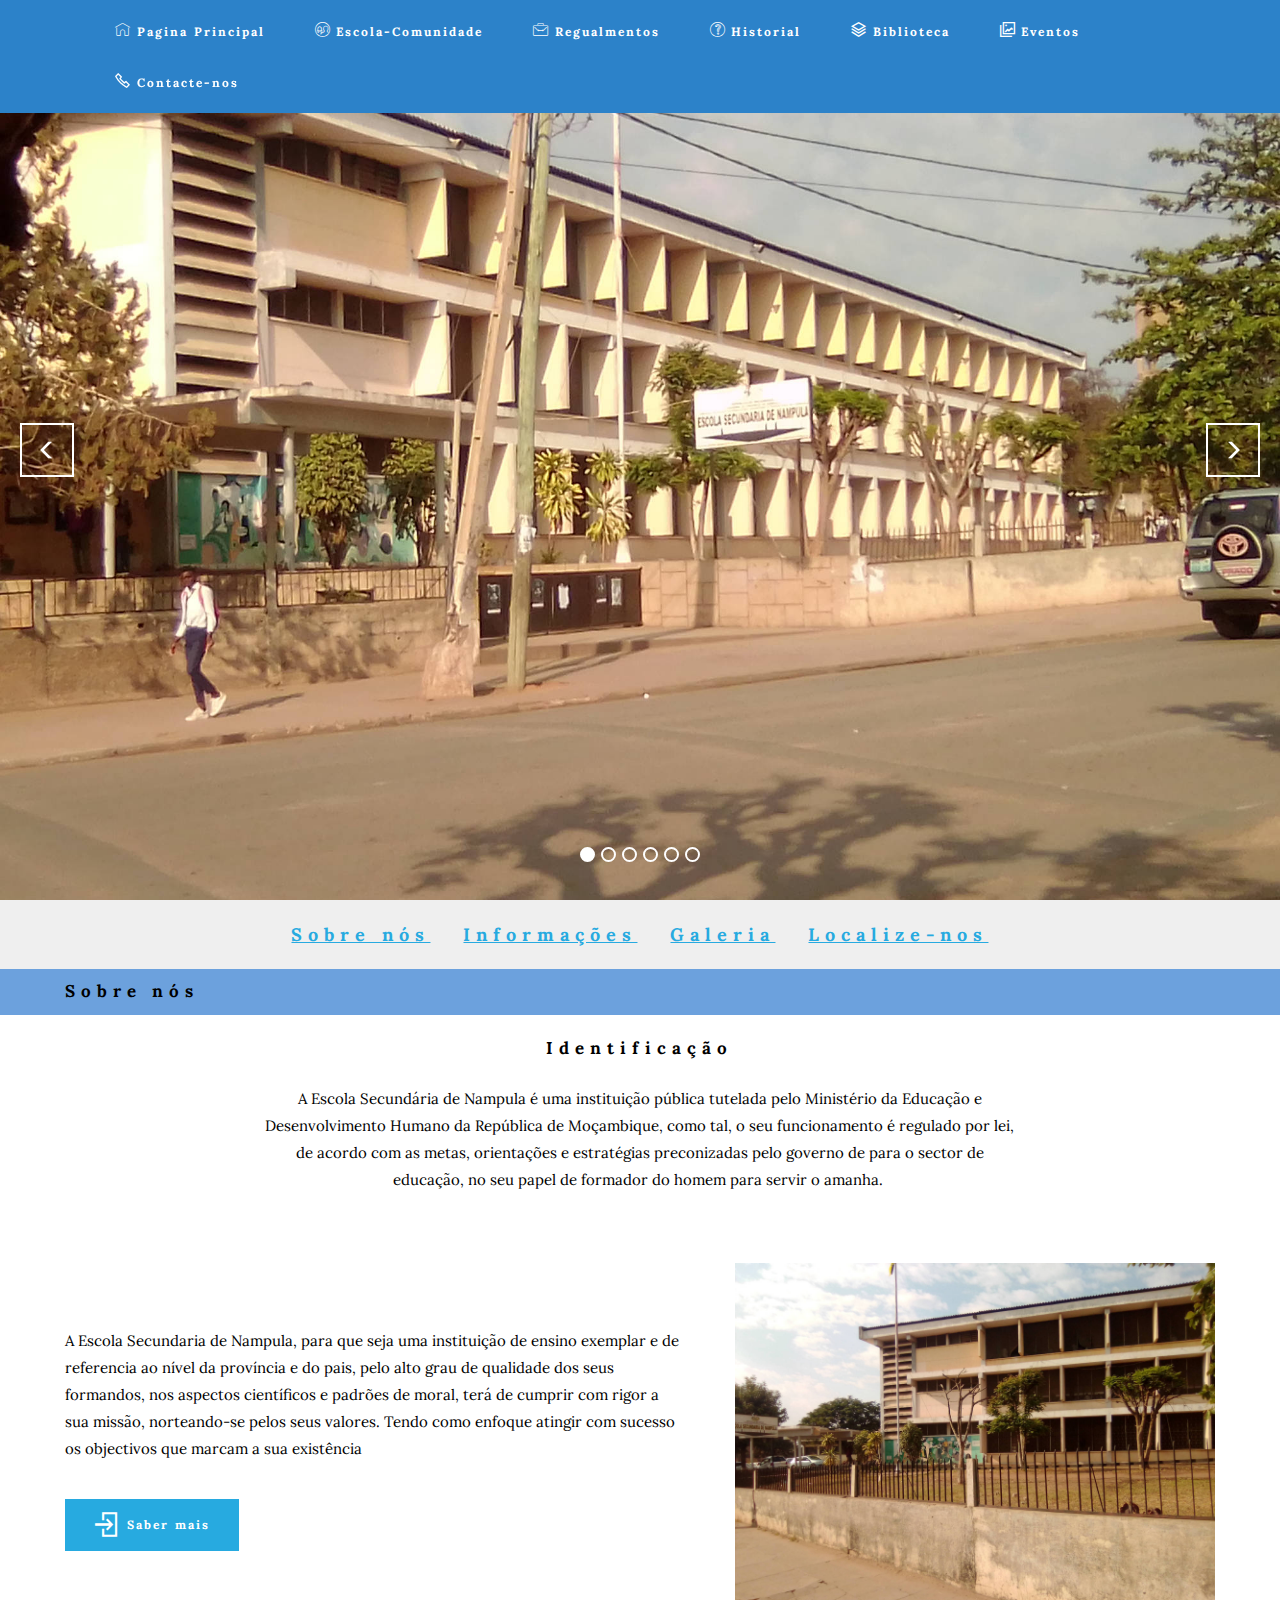
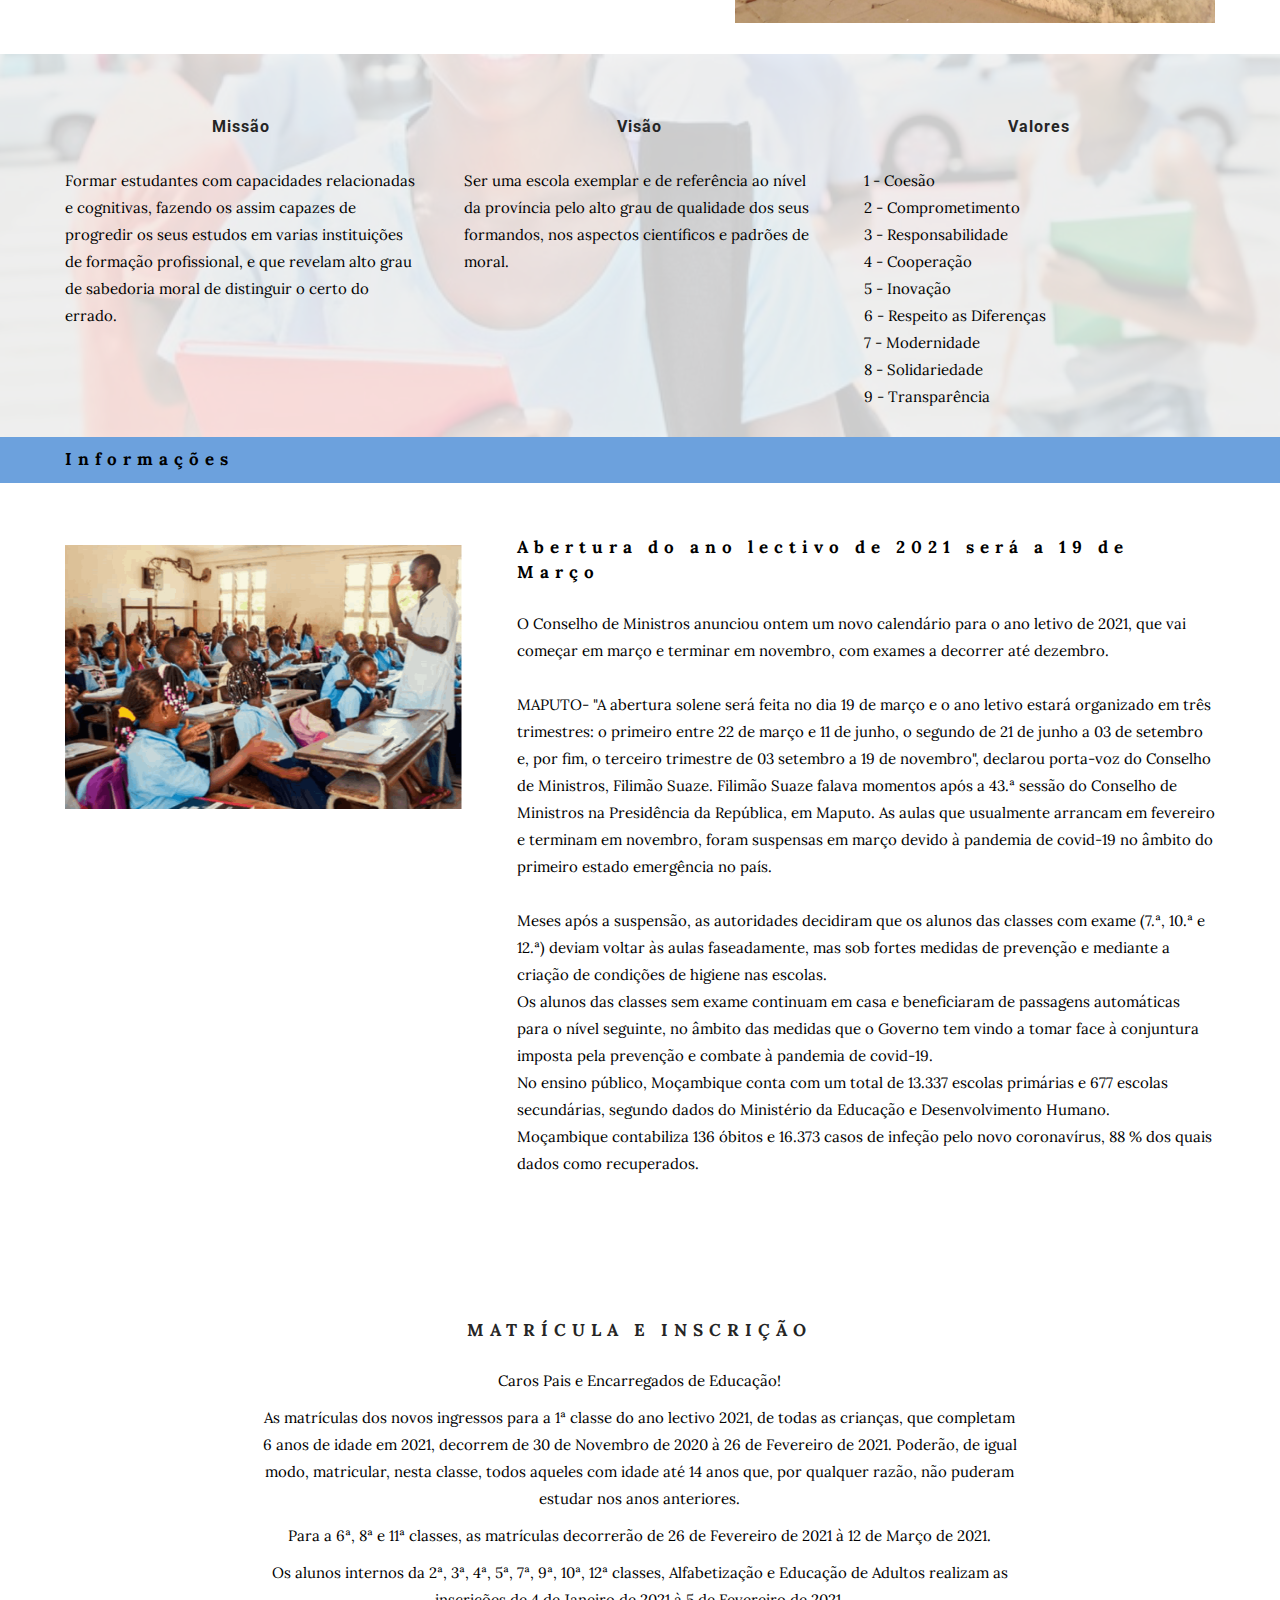
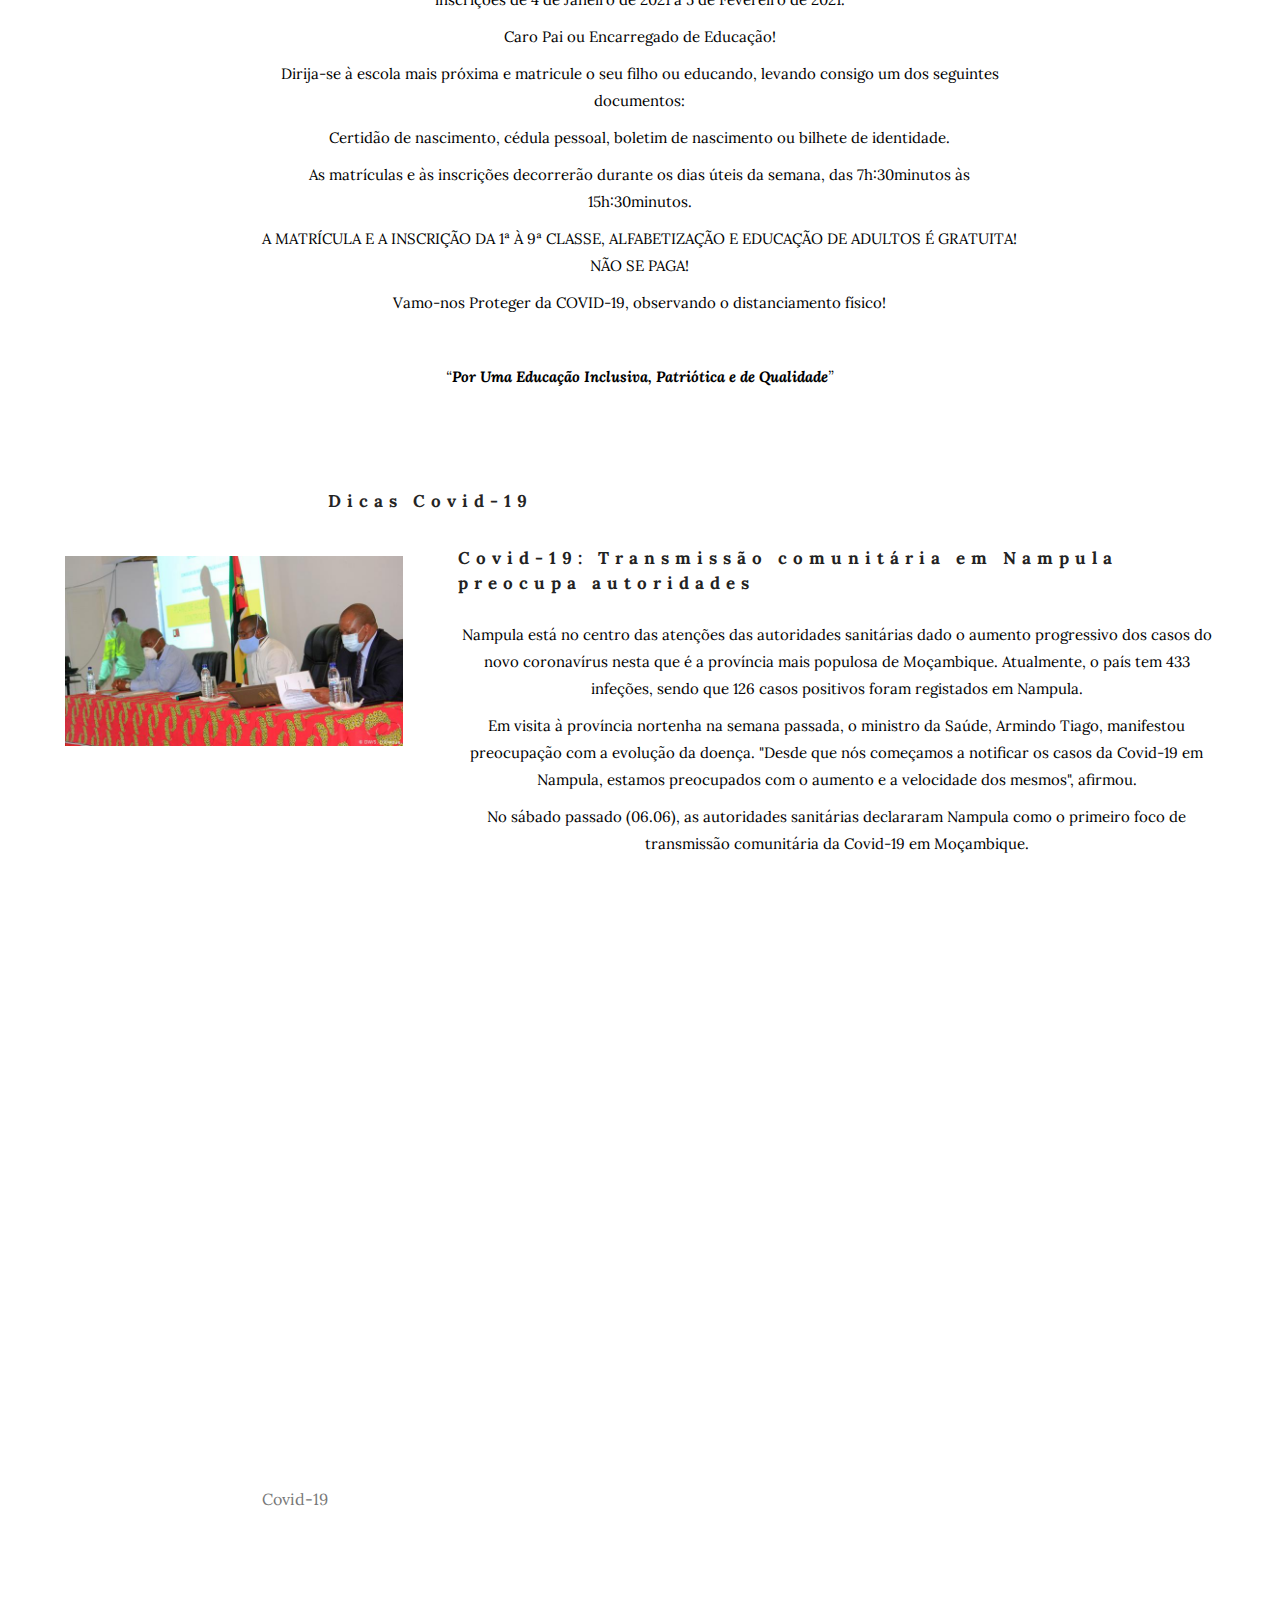
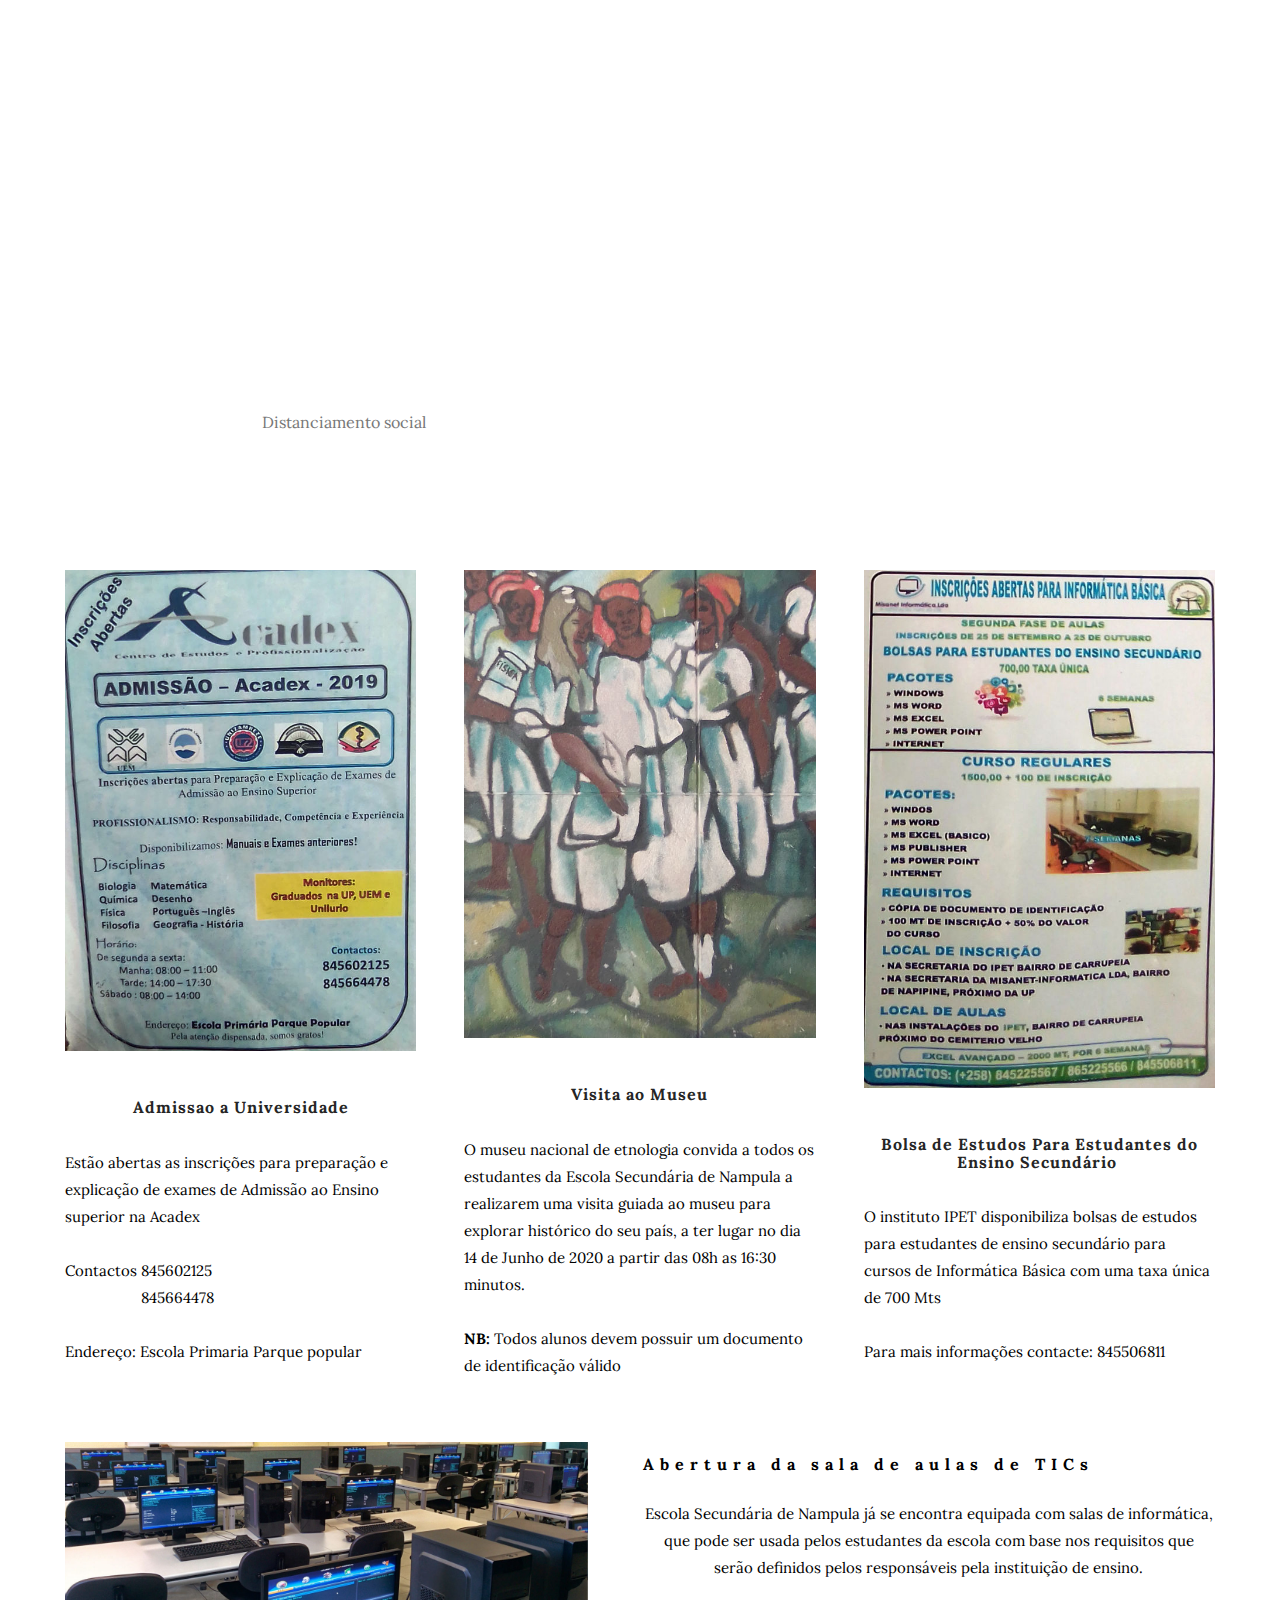
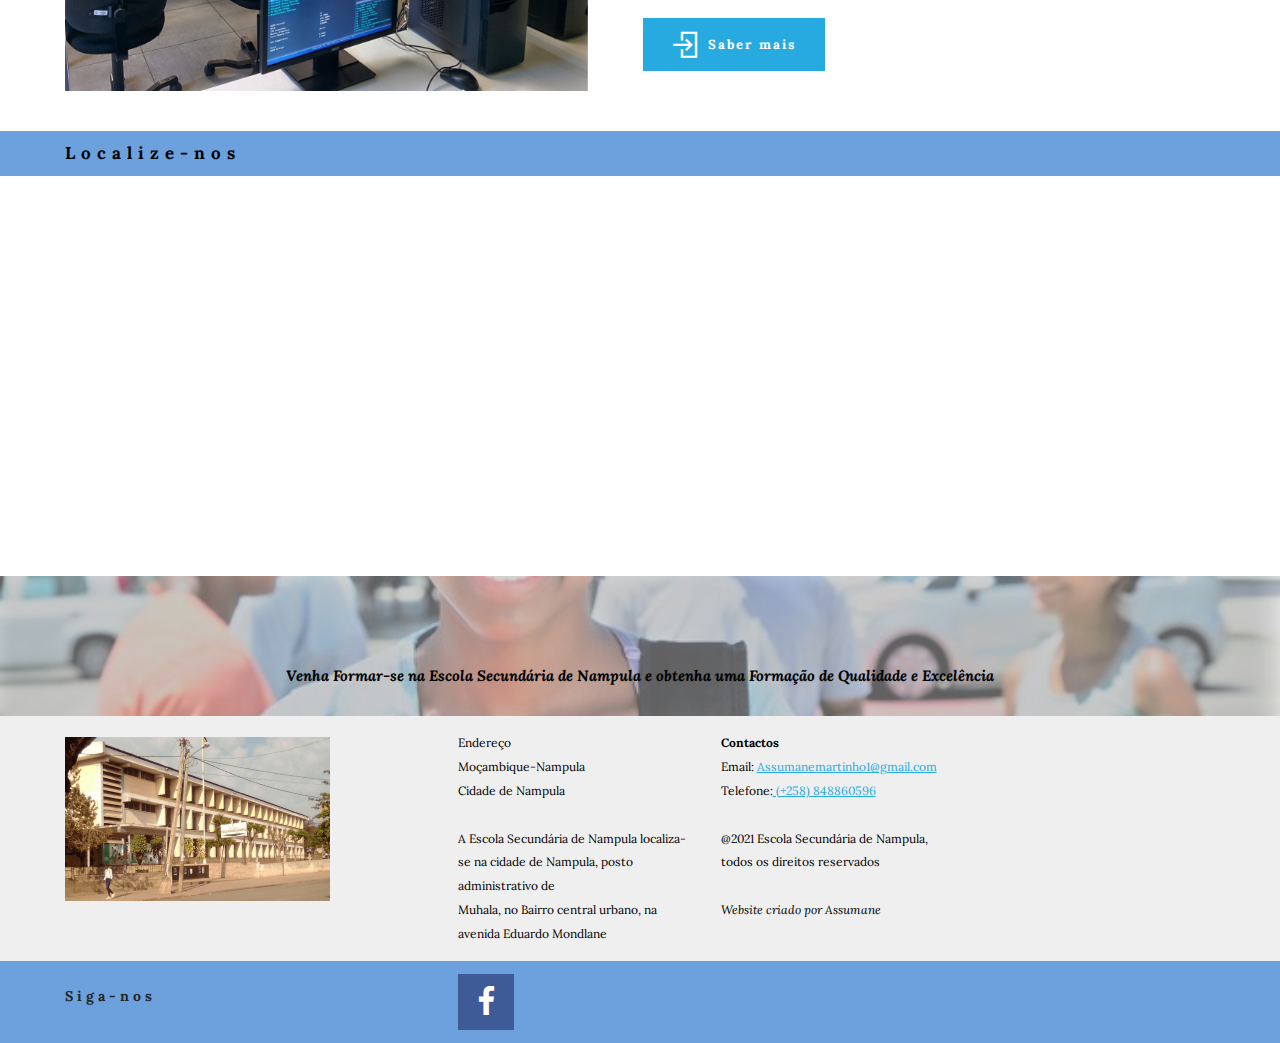
==== commit ac005425: "create github pages" ====
--- a/index.html
+++ b/index.html
@@ -29,7 +29,7 @@
   
 </head>
 <body>
-  <section class="mbr-navbar mbr-navbar--freeze mbr-navbar--absolute mbr-navbar--sticky mbr-navbar--auto-collapse" id="menu-0" data-rv-view="602">
+  <section class="mbr-navbar mbr-navbar--freeze mbr-navbar--absolute mbr-navbar--sticky mbr-navbar--auto-collapse" id="menu-0" data-rv-view="0">
     <div class="mbr-navbar__section mbr-section">
         <div class="mbr-section__container container">
             <div class="mbr-navbar__container">
@@ -38,7 +38,7 @@
                 <div class="mbr-navbar__column mbr-navbar__menu">
                     <nav class="mbr-navbar__menu-box mbr-navbar__menu-box--inline-right">
                         <div class="mbr-navbar__column">
-                            <ul class="mbr-navbar__items mbr-navbar__items--right float-left mbr-buttons mbr-buttons--freeze mbr-buttons--right btn-decorator mbr-buttons--active mbr-buttons--only-links"><li class="mbr-navbar__item"><a class="mbr-buttons__link btn text-white" href="index.html"><span class="mbri-home mbr-iconfont mbr-iconfont-btn"></span>Pagina Principal</a></li> <li class="mbr-navbar__item"><a class="mbr-buttons__link btn text-white" href="page6.html">Escola-Comunidade</a></li> <li class="mbr-navbar__item"><a class="mbr-buttons__link btn text-white" href="page7.html">Regualmentos</a></li> <li class="mbr-navbar__item"><a class="mbr-buttons__link btn text-white" href="page3.html">Historial</a></li> <li class="mbr-navbar__item"><a class="mbr-buttons__link btn text-white" href="page5.html">Biblioteca</a></li><li class="mbr-navbar__item"><a class="mbr-buttons__link btn text-white" href="page2.html">Eventos</a></li><li class="mbr-navbar__item"><a class="mbr-buttons__link btn text-white" href="page4.html">Contacte-nos</a></li></ul>                            
+                            <ul class="mbr-navbar__items mbr-navbar__items--right float-left mbr-buttons mbr-buttons--freeze mbr-buttons--right btn-decorator mbr-buttons--active mbr-buttons--only-links"><li class="mbr-navbar__item"><a class="mbr-buttons__link btn text-white" href="index.html"><span class="mbri-home mbr-iconfont mbr-iconfont-btn" style="font-size: 15px;"></span>Pagina Principal</a></li> <li class="mbr-navbar__item"><a class="mbr-buttons__link btn text-white" href="page6.html"><span class="mbri-users mbr-iconfont mbr-iconfont-btn" style="font-size: 15px;"></span>Escola-Comunidade</a></li> <li class="mbr-navbar__item"><a class="mbr-buttons__link btn text-white" href="page7.html"><span class="mbri-briefcase mbr-iconfont mbr-iconfont-btn" style="font-size: 15px;"></span>Regualmentos</a></li> <li class="mbr-navbar__item"><a class="mbr-buttons__link btn text-white" href="page3.html"><span class="mbri-question mbr-iconfont mbr-iconfont-btn" style="font-size: 15px;"></span>Historial</a></li> <li class="mbr-navbar__item"><a class="mbr-buttons__link btn text-white" href="page5.html"><span class="mobi-mbri mobi-mbri-layers mbr-iconfont mbr-iconfont-btn" style="font-size: 15px;"></span>Biblioteca</a></li><li class="mbr-navbar__item"><a class="mbr-buttons__link btn text-white" href="page2.html"><span class="mobi-mbri mobi-mbri-photo mbr-iconfont mbr-iconfont-btn" style="font-size: 15px;"></span>Eventos</a></li><li class="mbr-navbar__item"><a class="mbr-buttons__link btn text-white" href="page4.html"><span class="mobi-mbri mobi-mbri-phone mbr-iconfont mbr-iconfont-btn" style="font-size: 15px;"></span>Contacte-nos</a></li></ul>                            
                             
                         </div>
                     </nav>
@@ -48,11 +48,11 @@
     </div>
 </section>
 
-<section class="engine"><a href="https://mobirise.info/n">simple site templates</a></section><section class="mbr-slider mbr-section mbr-section--no-padding carousel slide" data-ride="carousel" data-wrap="true" data-interval="5000" id="slider-18" data-rv-view="604" style="background-color: rgb(255, 255, 255);">
+<section class="engine"><a href="https://mobirise.info/q">responsive web templates</a></section><section class="mbr-slider mbr-section mbr-section--no-padding carousel slide" data-ride="carousel" data-wrap="true" data-interval="5000" id="slider-18" data-rv-view="2" style="background-color: rgb(41, 105, 176);">
     <div class="mbr-section__container">
         <div>
             <ol class="carousel-indicators">
-                <li data-app-prevent-settings="" data-target="#slider-18" class="active" data-slide-to="0"></li><li data-app-prevent-settings="" data-target="#slider-18" data-slide-to="1"></li><li data-app-prevent-settings="" data-target="#slider-18" data-slide-to="2"></li><li data-app-prevent-settings="" data-target="#slider-18" data-slide-to="3"></li><li data-app-prevent-settings="" data-target="#slider-18" data-slide-to="4"></li><li data-app-prevent-settings="" data-target="#slider-18" data-slide-to="5"></li>
+                <li data-app-prevent-settings="" data-target="#slider-18" data-slide-to="0" class="active"></li><li data-app-prevent-settings="" data-target="#slider-18" data-slide-to="1"></li><li data-app-prevent-settings="" data-target="#slider-18" class="" data-slide-to="2"></li><li data-app-prevent-settings="" data-target="#slider-18" data-slide-to="3"></li><li data-app-prevent-settings="" data-target="#slider-18" data-slide-to="4"></li><li data-app-prevent-settings="" data-target="#slider-18" data-slide-to="5"></li>
             </ol>
             <div class="carousel-inner" role="listbox">
                 <div class="mbr-box mbr-section mbr-section--relative mbr-section--fixed-size mbr-section--bg-adapted item dark center mbr-section--full-height active" style="background-image: url(assets/images/img-20190910-73140-2000x1500.jpg);">
@@ -66,7 +66,7 @@
                                 <div class="mbr-hero">
                                     
 
-                                    <p class="mbr-hero__subtext"><br><br><br><br><br><br>Vista Frontal da Escola&nbsp;</p>
+                                    
                                 </div>
                                 
                                 </div>
@@ -84,7 +84,7 @@
                                 <div class="mbr-hero">
                                     
 
-                                    <p class="mbr-hero__subtext"><br><br><br>Portao de Entrada Principal</p>
+                                    
                                 </div>
                                 
                                 </div>
@@ -102,7 +102,7 @@
                                 <div class="mbr-hero">
                                     
 
-                                    <p class="mbr-hero__subtext"><br><br><br>Vista Lateral Direito</p>
+                                    
                                 </div>
                                 
                                 </div>
@@ -120,7 +120,7 @@
                                 <div class="mbr-hero">
                                     
 
-                                    <p class="mbr-hero__subtext"><br><br><br>Bloco de Salas de aulas</p>
+                                    
                                 </div>
                                 
                                 </div>
@@ -156,7 +156,7 @@
                                 <div class="mbr-hero">
                                     
 
-                                    <p class="mbr-hero__subtext"><br><br>Vista Frontal e do Portao de entrada Principal</p>
+                                    
                                 </div>
                                 
                                 </div>
@@ -178,21 +178,21 @@
     </div>
 </section>
 
-<section class="mbr-section mbr-section--relative mbr-section--fixed-size" id="msg-box3-2x" data-rv-view="625" style="background-color: rgb(239, 239, 239);">
+<section class="mbr-section mbr-section--relative mbr-section--fixed-size" id="msg-box3-2x" data-rv-view="23" style="background-color: rgb(239, 239, 239);">
     
     <div class="mbr-section__container container mbr-section__container--isolated" style="padding-top: 31px; padding-bottom: 31px;">
         <div class="mbr-header mbr-header--wysiwyg row">
             <div class="col-sm-8 col-sm-offset-2">
-                <h3 class="mbr-header__text"><a href="index.html#msg-box3-2f" class="text-info">Sobre nós</a> &nbsp; <a href="index.html#msg-box2-10" class="text-info text-primary">Informações</a>&nbsp; &nbsp;<a href="index.html#slider-18" class="text-info">Galeria</a>&nbsp; &nbsp;<a href="index.html#map1-r" class="text-info">Localize-nos</a></h3>
-                
-            </div>
-        </div>
-    </div>
-    
-    
-</section>
-
-<section class="mbr-section mbr-section--relative mbr-section--short-paddings" id="msg-box2-12" data-rv-view="628" style="background-color: rgb(204, 204, 204);">
+                <h3 class="mbr-header__text"><a href="index.html#msg-box2-12" class="text-info">Sobre nós</a> &nbsp; <a href="index.html#msg-box2-10" class="text-info text-primary">Informações</a>&nbsp; &nbsp;<a href="index.html#slider-18" class="text-info">Galeria</a>&nbsp; &nbsp;<a href="index.html#msg-box2-j" class="text-info">Localize-nos</a></h3>
+                
+            </div>
+        </div>
+    </div>
+    
+    
+</section>
+
+<section class="mbr-section mbr-section--relative mbr-section--short-paddings" id="msg-box2-12" data-rv-view="26" style="background-color: rgb(108, 161, 221);">
 
     
 
@@ -216,7 +216,7 @@
 
 </section>
 
-<section class="mbr-section mbr-section--relative mbr-section--fixed-size" id="msg-box3-2f" data-rv-view="631" style="background-color: rgb(255, 255, 255);">
+<section class="mbr-section mbr-section--relative mbr-section--fixed-size" id="msg-box3-2f" data-rv-view="29" style="background-color: rgb(255, 255, 255);">
     
     <div class="mbr-section__container container mbr-section__container--first" style="padding-top: 31px;">
         <div class="mbr-header mbr-header--wysiwyg row">
@@ -234,7 +234,7 @@
     
 </section>
 
-<section class="mbr-section mbr-section--relative" id="msg-box4-2q" data-rv-view="634" style="background-color: rgb(255, 255, 255);">
+<section class="mbr-section mbr-section--relative" id="msg-box4-2q" data-rv-view="32" style="background-color: rgb(255, 255, 255);">
     
     <div class="mbr-section__container mbr-section__container--isolated container" style="padding-top: 0px; padding-bottom: 31px;">
         <div class="row">
@@ -257,8 +257,8 @@
     </div>
 </section>
 
-<section class="mbr-section mbr-section--relative mbr-section--fixed-size mbr-background" id="features1-2r" data-rv-view="637" style="background-image: url(assets/images/estudantes-como-fazer-seu-pedido-de-bolsa-de-estudo-se-destacar.jpg);">
-    <div class="mbr-overlay" style="opacity: 0.8; background-color: rgb(239, 239, 239);"></div>
+<section class="mbr-section mbr-section--relative mbr-section--fixed-size mbr-background" id="features1-2r" data-rv-view="35" style="background-image: url(assets/images/estudantes-como-fazer-seu-pedido-de-bolsa-de-estudo-se-destacar.jpg);">
+    <div class="mbr-overlay" style="opacity: 0.8; background-color: rgb(255, 255, 255);"></div>
     
     <div class="mbr-section__container container mbr-section__container--std-top-padding" style="padding-top: 62px;">
         <div class="mbr-section__row row">
@@ -322,7 +322,7 @@
     </div>
 </section>
 
-<section class="mbr-section mbr-section--relative mbr-section--short-paddings" id="msg-box2-10" data-rv-view="640" style="background-color: rgb(204, 204, 204);">
+<section class="mbr-section mbr-section--relative mbr-section--short-paddings" id="msg-box2-10" data-rv-view="38" style="background-color: rgb(108, 161, 221);">
 
     
 
@@ -346,7 +346,7 @@
 
 </section>
 
-<section class="mbr-section mbr-section--relative" id="msg-box4-33" data-rv-view="643" style="background-color: rgb(255, 255, 255);">
+<section class="mbr-section mbr-section--relative" id="msg-box4-33" data-rv-view="41" style="background-color: rgb(255, 255, 255);">
     
     <div class="mbr-section__container mbr-section__container--isolated container" style="padding-top: 62px; padding-bottom: 31px;">
         <div class="row">
@@ -381,7 +381,7 @@
     </div>
 </section>
 
-<section class="mbr-section mbr-section--relative mbr-section--fixed-size mbr-parallax-background" id="msg-box3-36" data-rv-view="646" style="background-image: url(assets/images/anolectivo091220-1140x474.jpg);">
+<section class="mbr-section mbr-section--relative mbr-section--fixed-size mbr-parallax-background" id="msg-box3-36" data-rv-view="44" style="background-image: url(assets/images/anolectivo091220-1140x474.jpg);">
     <div class="mbr-overlay" style="opacity: 0.8; background-color: rgb(255, 255, 255);"></div>
     <div class="mbr-section__container container mbr-section__container--first" style="padding-top: 93px;">
         <div class="mbr-header mbr-header--wysiwyg row">
@@ -421,7 +421,7 @@
     
 </section>
 
-<section class="mbr-section mbr-section--relative mbr-section--short-paddings" id="msg-box2-31" data-rv-view="649" style="background-color: rgb(255, 255, 255);">
+<section class="mbr-section mbr-section--relative mbr-section--short-paddings" id="msg-box2-31" data-rv-view="47" style="background-color: rgb(255, 255, 255);">
 
     
 
@@ -445,7 +445,7 @@
 
 </section>
 
-<section class="mbr-section mbr-section--relative" id="msg-box4-2z" data-rv-view="652" style="background-color: rgb(255, 255, 255);">
+<section class="mbr-section mbr-section--relative" id="msg-box4-2z" data-rv-view="50" style="background-color: rgb(255, 255, 255);">
     
     <div class="mbr-section__container mbr-section__container--isolated container" style="padding-top: 31px; padding-bottom: 0px;">
         <div class="row">
@@ -477,7 +477,7 @@
     </div>
 </section>
 
-<section class="mbr-section" id="video2-32" data-rv-view="655">
+<section class="mbr-section" id="video2-32" data-rv-view="53">
     <div class="mbr-section__container container mbr-section__container--first">
         <div class="row">
             <div class="col-sm-8 col-sm-offset-2">
@@ -492,7 +492,7 @@
     </div>
 </section>
 
-<section class="mbr-section" id="video2-2y" data-rv-view="657">
+<section class="mbr-section" id="video2-2y" data-rv-view="55">
     <div class="mbr-section__container container mbr-section__container--last">
         <div class="row">
             <div class="col-sm-8 col-sm-offset-2">
@@ -507,7 +507,7 @@
     </div>
 </section>
 
-<section class="mbr-section mbr-section--relative mbr-section--fixed-size" id="features1-2g" data-rv-view="659" style="background-color: rgb(255, 255, 255);">
+<section class="mbr-section mbr-section--relative mbr-section--fixed-size" id="features1-2g" data-rv-view="57" style="background-color: rgb(255, 255, 255);">
     
     
     <div class="mbr-section__container container mbr-section__container--std-top-padding" style="padding-top: 31px;">
@@ -574,7 +574,7 @@
     </div>
 </section>
 
-<section class="mbr-section mbr-section--relative mbr-section--short-paddings" id="msg-box2-2o" data-rv-view="662" style="background-color: rgb(255, 255, 255);">
+<section class="mbr-section mbr-section--relative mbr-section--short-paddings" id="msg-box2-2o" data-rv-view="60" style="background-color: rgb(255, 255, 255);">
 
     
 
@@ -594,7 +594,7 @@
 
 </section>
 
-<section class="mbr-section mbr-section--relative" id="msg-box4-2m" data-rv-view="665" style="background-color: rgb(255, 255, 255);">
+<section class="mbr-section mbr-section--relative" id="msg-box4-2m" data-rv-view="63" style="background-color: rgb(255, 255, 255);">
     
     <div class="mbr-section__container mbr-section__container--isolated container" style="padding-top: 0px; padding-bottom: 0px;">
         <div class="row">
@@ -622,7 +622,7 @@
     </div>
 </section>
 
-<section class="mbr-section mbr-section--relative mbr-section--short-paddings" id="msg-box2-2p" data-rv-view="668" style="background-color: rgb(255, 255, 255);">
+<section class="mbr-section mbr-section--relative mbr-section--short-paddings" id="msg-box2-2p" data-rv-view="66" style="background-color: rgb(255, 255, 255);">
 
     
 
@@ -642,7 +642,7 @@
 
 </section>
 
-<section class="mbr-section mbr-section--relative mbr-section--short-paddings" id="msg-box2-j" data-rv-view="671" style="background-color: rgb(204, 204, 204);">
+<section class="mbr-section mbr-section--relative mbr-section--short-paddings" id="msg-box2-j" data-rv-view="69" style="background-color: rgb(108, 161, 221);">
 
     
 
@@ -666,22 +666,22 @@
 
 </section>
 
-<figure class="mbr-figure mbr-figure--wysiwyg mbr-figure--full-width mbr-figure--caption-outside-bottom" id="map1-r" data-rv-view="674">
+<figure class="mbr-figure mbr-figure--wysiwyg mbr-figure--full-width mbr-figure--caption-outside-bottom" id="map1-r" data-rv-view="72">
     <div class="mbr-figure__map"><iframe frameborder="0" style="border:0" src="https://www.google.com/maps/embed?pb=!1m18!1m12!1m3!1d15406.801105724919!2d39.259899113421206!3d-15.119838816581737!2m3!1f0!2f0!3f0!3m2!1i1024!2i768!4f13.1!3m3!1m2!1s0x18c6344d87130cb7%3A0xc414aab615fd2b7e!2sEscola%20Secund%C3%A1ria%20de%20Nampula!5e0!3m2!1spt-BR!2smz!4v1585152331394!5m2!1spt-BR!2smz" allowfullscreen=""></iframe></div>
 </figure>
 
-<section class="mbr-section mbr-section--relative mbr-section--fixed-size mbr-background" id="content5-14" data-rv-view="676" style="background-image: url(assets/images/estudantes-como-fazer-seu-pedido-de-bolsa-de-estudo-se-destacar.jpg);">
+<section class="mbr-section mbr-section--relative mbr-section--fixed-size mbr-background" id="content5-14" data-rv-view="74" style="background-image: url(assets/images/estudantes-como-fazer-seu-pedido-de-bolsa-de-estudo-se-destacar.jpg);">
     <div class="mbr-overlay" style="opacity: 0.4; background-color: rgb(239, 239, 239);"></div>
     
     <div class="mbr-section__container container mbr-section__container--isolated" style="padding-top: 93px; padding-bottom: 31px;">
         <div class="row">
-            <div class="mbr-article mbr-article--wysiwyg col-sm-8 col-sm-offset-2"><p><em>Venha Formar-se na Escola Secundária de Nampula e obtenha uma Formação de Qualidade e Excelência</em></p></div>
-        </div>
-    </div>
-    
-</section>
-
-<section class="mbr-section mbr-section--relative mbr-section--fixed-size" id="contacts1-s" data-rv-view="679" style="background-color: rgb(239, 239, 239);">
+            <div class="mbr-article mbr-article--wysiwyg col-sm-8 col-sm-offset-2"><p><em><strong>Venha Formar-se na Escola Secundária de Nampula e obtenha uma Formação de Qualidade e Excelência</strong></em></p></div>
+        </div>
+    </div>
+    
+</section>
+
+<section class="mbr-section mbr-section--relative mbr-section--fixed-size" id="contacts1-s" data-rv-view="77" style="background-color: rgb(239, 239, 239);">
     
     <div class="mbr-section__container container">
         <div class="mbr-contacts mbr-contacts--wysiwyg row" style="padding-top: 15px; padding-bottom: 15px;">
@@ -698,7 +698,7 @@
                     </div>
                     <div class="col-sm-4">
                         <p class="mbr-contacts__text"><strong>Contactos</strong><br>
-Email: <a href="mailto:Assumanemartinho1@gmail.com" class="text-info">Assumanemartinho1@gmail.com</a><br>Telefone:<a href="tel: (+258) 848860596" class="text-info"> (+258) 848860596</a><br><br>@2021 Escola Secundária de Nampula, todos os direitos reservados<br><br>Assumane IT</p>
+Email: <a href="mailto:Assumanemartinho1@gmail.com" class="text-info">Assumanemartinho1@gmail.com</a><br>Telefone:<a href="tel: (+258) 848860596" class="text-info"> (+258) 848860596</a><br><br>@2021 Escola Secundária de Nampula, todos os direitos reservados<br><br><em>Website criado por Assumane&nbsp;</em></p>
                     </div>
                     <div class="col-sm-4"><ul class="mbr-contacts__list"></ul></div>
                 </div>
@@ -707,7 +707,7 @@
     </div>
 </section>
 
-<section class="mbr-section mbr-section--relative mbr-section--fixed-size" id="social-buttons2-m" data-rv-view="681" style="background-color: rgb(193, 193, 193);">
+<section class="mbr-section mbr-section--relative mbr-section--fixed-size" id="social-buttons2-m" data-rv-view="79" style="background-color: rgb(108, 161, 221);">
     
 
     <div class="mbr-section__container container">
--- a/assets/mobirise/css/mbr-additional.css
+++ b/assets/mobirise/css/mbr-additional.css
@@ -28,6 +28,7 @@
 
 
 
+
 #menu-0 .mbr-brand__name {
   font-size: 16px;
 }
@@ -41,11 +42,11 @@
   color: #2969b0;
 }
 #menu-0 .mbr-navbar__items a {
-  font-size: 13px;
+  font-size: 12px;
   font-family: 'Lora', serif;
 }
 #slider-18 P {
-  color: #efefef;
+  color: #000000;
   font-family: 'Lora', serif;
   text-align: left;
 }
@@ -60,7 +61,7 @@
 #msg-box2-12 .mbr-header .mbr-header__text {
   color: #000000;
   text-align: left;
-  font-size: 18px;
+  font-size: 17px;
   font-family: 'Lora', serif;
 }
 #msg-box2-12 .mbr-article {
@@ -68,7 +69,7 @@
 }
 #msg-box3-2f .mbr-header .mbr-header__text {
   text-align: center;
-  font-size: 18px;
+  font-size: 17px;
   color: #000000;
   font-family: 'Lora', serif;
 }
@@ -95,6 +96,10 @@
 #msg-box4-2q .mbr-article P {
   font-family: 'Lora', serif;
   font-size: 15px;
+}
+#msg-box4-2q .btn {
+  font-family: 'Lora', serif;
+  font-size: 12px;
 }
 #features1-2r P {
   text-align: left;
@@ -104,7 +109,7 @@
 }
 #msg-box2-10 .mbr-header .mbr-header__text {
   color: #000000;
-  font-size: 18px;
+  font-size: 17px;
   font-family: 'Lora', serif;
 }
 #msg-box2-10 .mbr-article {
@@ -113,7 +118,7 @@
 #msg-box4-33 .mbr-header__text {
   color: #000000;
   font-family: 'Lora', serif;
-  font-size: 18px;
+  font-size: 17px;
 }
 #msg-box4-33 .mbr-header__subtext {
   color: #ffffff;
@@ -150,7 +155,7 @@
 #msg-box2-31 .mbr-header .mbr-header__text {
   color: #252525;
   text-align: center;
-  font-size: 18px;
+  font-size: 17px;
   font-family: 'Lora', serif;
 }
 #msg-box2-31 .mbr-article {
@@ -159,7 +164,7 @@
 #msg-box4-2z .mbr-header__text {
   color: #222222;
   font-family: 'Lora', serif;
-  font-size: 18px;
+  font-size: 17px;
 }
 #msg-box4-2z .mbr-header__subtext {
   color: #ffffff;
@@ -224,7 +229,7 @@
 }
 #msg-box2-j .mbr-header .mbr-header__text {
   color: #000000;
-  font-size: 18px;
+  font-size: 17px;
   font-family: 'Lora', serif;
 }
 #msg-box2-j .mbr-article {
@@ -273,169 +278,172 @@
   color: #2969b0;
 }
 #menu-8 .mbr-navbar__items a {
-  font-size: 13px;
+  font-size: 12px;
   font-family: 'Lora', serif;
 }
 #msg-box3-1g .mbr-header .mbr-header__text {
   text-align: center;
+  font-size: 17px;
+  font-family: 'Lora', serif;
+  color: #ffffff;
+}
+#msg-box3-1g .mbr-header .mbr-header__subtext {
+  text-align: center;
+}
+#msg-box3-1g .mbr-article P {
+  text-align: center;
+  font-size: 15px;
+  font-family: 'Lora', serif;
+}
+#msg-box3-1g .mbr-article {
+  color: #ffffff;
+}
+#msg-box2-1k .mbr-header .mbr-header__text {
+  color: #252525;
+  font-family: 'Lora', serif;
+  font-size: 17px;
+  text-align: right;
+}
+#msg-box2-1k .mbr-article {
+  color: #252525;
+}
+#msg-box2-1j .mbr-header .mbr-header__text {
+  color: #252525;
+  font-size: 17px;
+  font-family: 'Lora', serif;
+  text-align: right;
+}
+#msg-box2-1j .mbr-article {
+  color: #252525;
+}
+#slider-2j P {
+  color: #000000;
+}
+
+
+
+
+
+#menu-d .mbr-brand__name {
+  font-size: 16px;
+}
+#menu-d.mbr-navbar--stuck .mbr-navbar__section {
+  background: #2c82c9;
+}
+#menu-d .mbr-navbar__section {
+  background: #2c82c9;
+}
+#menu-d .mbr-navbar__hamburger {
+  color: #2969b0;
+}
+#menu-d .mbr-navbar__items a {
+  font-size: 12px;
+  font-family: 'Lora', serif;
+}
+#msg-box4-2t .mbr-header__text {
+  color: #ffffff;
+  font-size: 17px;
+  font-family: 'Lora', serif;
+  text-align: left;
+}
+#msg-box4-2t .mbr-header__subtext {
+  color: #ffffff;
+}
+#msg-box4-2t .mbr-article {
+  color: #ffffff;
+}
+#msg-box4-2t .mbr-article P {
+  font-family: 'Lora', serif;
+  font-size: 15px;
+}
+#msg-box3-17 .mbr-header .mbr-header__text {
+  text-align: center;
   font-size: 18px;
   font-family: 'Lora', serif;
-  color: #ffffff;
-}
-#msg-box3-1g .mbr-header .mbr-header__subtext {
-  text-align: center;
-}
-#msg-box3-1g .mbr-article P {
-  text-align: center;
-  font-size: 15px;
-  font-family: 'Lora', serif;
-}
-#msg-box3-1g .mbr-article {
-  color: #ffffff;
-}
-#msg-box2-1k .mbr-header .mbr-header__text {
-  color: #252525;
-  font-family: 'Lora', serif;
+}
+#msg-box3-17 .mbr-header .mbr-header__subtext {
+  text-align: center;
+}
+#msg-box3-17 .mbr-article P {
+  text-align: center;
+  font-family: 'Lora', serif;
+  font-size: 15px;
+}
+#msg-box3-17 .mbr-article {
+  color: #000000;
+}
+#msg-box3-17 .btn {
+  font-size: 12px;
+}
+
+
+
+
+
+#menu-n .mbr-brand__name {
+  font-size: 16px;
+}
+#menu-n.mbr-navbar--stuck .mbr-navbar__section {
+  background: #2c82c9;
+}
+#menu-n .mbr-navbar__section {
+  background: #2c82c9;
+}
+#menu-n .mbr-navbar__hamburger {
+  color: #2969b0;
+}
+#menu-n .mbr-navbar__items a {
+  font-size: 12px;
+  font-family: 'Lora', serif;
+}
+#msg-box4-2v .mbr-header__text {
+  color: #ffffff;
+  font-family: 'Lora', serif;
+  font-size: 17px;
+}
+#msg-box4-2v .mbr-header__subtext {
+  color: #ffffff;
+}
+#msg-box4-2v .mbr-article {
+  color: #ffffff;
+}
+#msg-box4-2v .mbr-article P {
+  text-align: center;
+  font-family: 'Lora', serif;
+  font-size: 15px;
+}
+#form1-p .mbr-header__text {
+  font-size: 17px;
+  font-family: 'Lora', serif;
+}
+#form1-p .btn {
+  font-family: 'Lora', serif;
+  font-size: 12px;
+}
+
+
+
+
+#menu-t .mbr-brand__name {
+  font-size: 16px;
+}
+#menu-t.mbr-navbar--stuck .mbr-navbar__section {
+  background: #2c82c9;
+}
+#menu-t .mbr-navbar__section {
+  background: #2c82c9;
+}
+#menu-t .mbr-navbar__hamburger {
+  color: #2969b0;
+}
+#menu-t .mbr-navbar__items a {
+  font-size: 12px;
+  font-family: 'Lora', serif;
+}
+#msg-box4-19 .mbr-header__text {
+  color: #ffffff;
+  text-align: center;
   font-size: 18px;
-  text-align: right;
-}
-#msg-box2-1k .mbr-article {
-  color: #252525;
-}
-#msg-box2-1j .mbr-header .mbr-header__text {
-  color: #252525;
-  font-size: 18px;
-  font-family: 'Lora', serif;
-  text-align: right;
-}
-#msg-box2-1j .mbr-article {
-  color: #252525;
-}
-#slider-2j P {
-  color: #000000;
-}
-
-
-
-
-
-#menu-d .mbr-brand__name {
-  font-size: 16px;
-}
-#menu-d.mbr-navbar--stuck .mbr-navbar__section {
-  background: #2c82c9;
-}
-#menu-d .mbr-navbar__section {
-  background: #2c82c9;
-}
-#menu-d .mbr-navbar__hamburger {
-  color: #2969b0;
-}
-#menu-d .mbr-navbar__items a {
-  font-size: 13px;
-  font-family: 'Lora', serif;
-}
-#msg-box4-2t .mbr-header__text {
-  color: #ffffff;
-  font-size: 18px;
-  font-family: 'Lora', serif;
-  text-align: left;
-}
-#msg-box4-2t .mbr-header__subtext {
-  color: #ffffff;
-}
-#msg-box4-2t .mbr-article {
-  color: #ffffff;
-}
-#msg-box4-2t .mbr-article P {
-  font-family: 'Lora', serif;
-  font-size: 16px;
-}
-#msg-box3-17 .mbr-header .mbr-header__text {
-  text-align: center;
-  font-size: 18px;
-  font-family: 'Lora', serif;
-}
-#msg-box3-17 .mbr-header .mbr-header__subtext {
-  text-align: center;
-}
-#msg-box3-17 .mbr-article P {
-  text-align: center;
-  font-family: 'Lora', serif;
-  font-size: 16px;
-}
-#msg-box3-17 .mbr-article {
-  color: #000000;
-}
-
-
-
-
-
-#menu-n .mbr-brand__name {
-  font-size: 16px;
-}
-#menu-n.mbr-navbar--stuck .mbr-navbar__section {
-  background: #2c82c9;
-}
-#menu-n .mbr-navbar__section {
-  background: #2c82c9;
-}
-#menu-n .mbr-navbar__hamburger {
-  color: #2969b0;
-}
-#menu-n .mbr-navbar__items a {
-  font-size: 13px;
-  font-family: 'Lora', serif;
-}
-#msg-box4-2v .mbr-header__text {
-  color: #ffffff;
-  font-family: 'Lora', serif;
-  font-size: 18px;
-}
-#msg-box4-2v .mbr-header__subtext {
-  color: #ffffff;
-}
-#msg-box4-2v .mbr-article {
-  color: #ffffff;
-}
-#msg-box4-2v .mbr-article P {
-  text-align: center;
-  font-family: 'Lora', serif;
-  font-size: 15px;
-}
-#form1-p .mbr-header__text {
-  font-size: 17px;
-  font-family: 'Lora', serif;
-}
-#form1-p .btn {
-  font-family: 'Lora', serif;
-  font-size: 12px;
-}
-
-
-
-
-#menu-t .mbr-brand__name {
-  font-size: 16px;
-}
-#menu-t.mbr-navbar--stuck .mbr-navbar__section {
-  background: #2c82c9;
-}
-#menu-t .mbr-navbar__section {
-  background: #2c82c9;
-}
-#menu-t .mbr-navbar__hamburger {
-  color: #2969b0;
-}
-#menu-t .mbr-navbar__items a {
-  font-size: 13px;
-  font-family: 'Lora', serif;
-}
-#msg-box4-19 .mbr-header__text {
-  color: #ffffff;
-  text-align: center;
-  font-size: 18px;
   font-family: 'Lora', serif;
 }
 #msg-box4-19 .mbr-header__subtext {
@@ -470,13 +478,13 @@
   color: #2969b0;
 }
 #menu-1b .mbr-navbar__items a {
-  font-size: 13px;
+  font-size: 12px;
   font-family: 'Lora', serif;
 }
 #msg-box4-2s .mbr-header__text {
   color: #ffffff;
   font-family: 'Lora', serif;
-  font-size: 18px;
+  font-size: 17px;
 }
 #msg-box4-2s .mbr-header__subtext {
   color: #ffffff;
@@ -486,8 +494,10 @@
 }
 #msg-box4-2s .mbr-article P {
   font-family: 'Lora', serif;
-  font-size: 16px;
-}
+  font-size: 15px;
+}
+
+
 
 
 
@@ -506,13 +516,13 @@
   color: #2969b0;
 }
 #menu-1o .mbr-navbar__items a {
-  font-size: 13px;
+  font-size: 12px;
   font-family: 'Lora', serif;
 }
 #msg-box4-2u .mbr-header__text {
   color: #ffffff;
   font-family: 'Lora', serif;
-  font-size: 18px;
+  font-size: 17px;
 }
 #msg-box4-2u .mbr-header__subtext {
   color: #ffffff;
@@ -540,3 +550,11 @@
 #msg-box3-1p .mbr-article {
   color: #000000;
 }
+#msg-box3-1p SPAN {
+  font-family: 'Lora', serif;
+  font-size: 12px;
+}
+#msg-box3-1p .btn {
+  font-family: 'Lora', serif;
+  font-size: 12px;
+}
--- a/assets/mobirise/css/mbr-additional.css
+++ b/assets/mobirise/css/mbr-additional.css
@@ -28,6 +28,7 @@
 
 
 
+
 #menu-0 .mbr-brand__name {
   font-size: 16px;
 }
@@ -41,11 +42,11 @@
   color: #2969b0;
 }
 #menu-0 .mbr-navbar__items a {
-  font-size: 13px;
+  font-size: 12px;
   font-family: 'Lora', serif;
 }
 #slider-18 P {
-  color: #efefef;
+  color: #000000;
   font-family: 'Lora', serif;
   text-align: left;
 }
@@ -60,7 +61,7 @@
 #msg-box2-12 .mbr-header .mbr-header__text {
   color: #000000;
   text-align: left;
-  font-size: 18px;
+  font-size: 17px;
   font-family: 'Lora', serif;
 }
 #msg-box2-12 .mbr-article {
@@ -68,7 +69,7 @@
 }
 #msg-box3-2f .mbr-header .mbr-header__text {
   text-align: center;
-  font-size: 18px;
+  font-size: 17px;
   color: #000000;
   font-family: 'Lora', serif;
 }
@@ -95,6 +96,10 @@
 #msg-box4-2q .mbr-article P {
   font-family: 'Lora', serif;
   font-size: 15px;
+}
+#msg-box4-2q .btn {
+  font-family: 'Lora', serif;
+  font-size: 12px;
 }
 #features1-2r P {
   text-align: left;
@@ -104,7 +109,7 @@
 }
 #msg-box2-10 .mbr-header .mbr-header__text {
   color: #000000;
-  font-size: 18px;
+  font-size: 17px;
   font-family: 'Lora', serif;
 }
 #msg-box2-10 .mbr-article {
@@ -113,7 +118,7 @@
 #msg-box4-33 .mbr-header__text {
   color: #000000;
   font-family: 'Lora', serif;
-  font-size: 18px;
+  font-size: 17px;
 }
 #msg-box4-33 .mbr-header__subtext {
   color: #ffffff;
@@ -150,7 +155,7 @@
 #msg-box2-31 .mbr-header .mbr-header__text {
   color: #252525;
   text-align: center;
-  font-size: 18px;
+  font-size: 17px;
   font-family: 'Lora', serif;
 }
 #msg-box2-31 .mbr-article {
@@ -159,7 +164,7 @@
 #msg-box4-2z .mbr-header__text {
   color: #222222;
   font-family: 'Lora', serif;
-  font-size: 18px;
+  font-size: 17px;
 }
 #msg-box4-2z .mbr-header__subtext {
   color: #ffffff;
@@ -224,7 +229,7 @@
 }
 #msg-box2-j .mbr-header .mbr-header__text {
   color: #000000;
-  font-size: 18px;
+  font-size: 17px;
   font-family: 'Lora', serif;
 }
 #msg-box2-j .mbr-article {
@@ -273,169 +278,172 @@
   color: #2969b0;
 }
 #menu-8 .mbr-navbar__items a {
-  font-size: 13px;
+  font-size: 12px;
   font-family: 'Lora', serif;
 }
 #msg-box3-1g .mbr-header .mbr-header__text {
   text-align: center;
+  font-size: 17px;
+  font-family: 'Lora', serif;
+  color: #ffffff;
+}
+#msg-box3-1g .mbr-header .mbr-header__subtext {
+  text-align: center;
+}
+#msg-box3-1g .mbr-article P {
+  text-align: center;
+  font-size: 15px;
+  font-family: 'Lora', serif;
+}
+#msg-box3-1g .mbr-article {
+  color: #ffffff;
+}
+#msg-box2-1k .mbr-header .mbr-header__text {
+  color: #252525;
+  font-family: 'Lora', serif;
+  font-size: 17px;
+  text-align: right;
+}
+#msg-box2-1k .mbr-article {
+  color: #252525;
+}
+#msg-box2-1j .mbr-header .mbr-header__text {
+  color: #252525;
+  font-size: 17px;
+  font-family: 'Lora', serif;
+  text-align: right;
+}
+#msg-box2-1j .mbr-article {
+  color: #252525;
+}
+#slider-2j P {
+  color: #000000;
+}
+
+
+
+
+
+#menu-d .mbr-brand__name {
+  font-size: 16px;
+}
+#menu-d.mbr-navbar--stuck .mbr-navbar__section {
+  background: #2c82c9;
+}
+#menu-d .mbr-navbar__section {
+  background: #2c82c9;
+}
+#menu-d .mbr-navbar__hamburger {
+  color: #2969b0;
+}
+#menu-d .mbr-navbar__items a {
+  font-size: 12px;
+  font-family: 'Lora', serif;
+}
+#msg-box4-2t .mbr-header__text {
+  color: #ffffff;
+  font-size: 17px;
+  font-family: 'Lora', serif;
+  text-align: left;
+}
+#msg-box4-2t .mbr-header__subtext {
+  color: #ffffff;
+}
+#msg-box4-2t .mbr-article {
+  color: #ffffff;
+}
+#msg-box4-2t .mbr-article P {
+  font-family: 'Lora', serif;
+  font-size: 15px;
+}
+#msg-box3-17 .mbr-header .mbr-header__text {
+  text-align: center;
   font-size: 18px;
   font-family: 'Lora', serif;
-  color: #ffffff;
-}
-#msg-box3-1g .mbr-header .mbr-header__subtext {
-  text-align: center;
-}
-#msg-box3-1g .mbr-article P {
-  text-align: center;
-  font-size: 15px;
-  font-family: 'Lora', serif;
-}
-#msg-box3-1g .mbr-article {
-  color: #ffffff;
-}
-#msg-box2-1k .mbr-header .mbr-header__text {
-  color: #252525;
-  font-family: 'Lora', serif;
+}
+#msg-box3-17 .mbr-header .mbr-header__subtext {
+  text-align: center;
+}
+#msg-box3-17 .mbr-article P {
+  text-align: center;
+  font-family: 'Lora', serif;
+  font-size: 15px;
+}
+#msg-box3-17 .mbr-article {
+  color: #000000;
+}
+#msg-box3-17 .btn {
+  font-size: 12px;
+}
+
+
+
+
+
+#menu-n .mbr-brand__name {
+  font-size: 16px;
+}
+#menu-n.mbr-navbar--stuck .mbr-navbar__section {
+  background: #2c82c9;
+}
+#menu-n .mbr-navbar__section {
+  background: #2c82c9;
+}
+#menu-n .mbr-navbar__hamburger {
+  color: #2969b0;
+}
+#menu-n .mbr-navbar__items a {
+  font-size: 12px;
+  font-family: 'Lora', serif;
+}
+#msg-box4-2v .mbr-header__text {
+  color: #ffffff;
+  font-family: 'Lora', serif;
+  font-size: 17px;
+}
+#msg-box4-2v .mbr-header__subtext {
+  color: #ffffff;
+}
+#msg-box4-2v .mbr-article {
+  color: #ffffff;
+}
+#msg-box4-2v .mbr-article P {
+  text-align: center;
+  font-family: 'Lora', serif;
+  font-size: 15px;
+}
+#form1-p .mbr-header__text {
+  font-size: 17px;
+  font-family: 'Lora', serif;
+}
+#form1-p .btn {
+  font-family: 'Lora', serif;
+  font-size: 12px;
+}
+
+
+
+
+#menu-t .mbr-brand__name {
+  font-size: 16px;
+}
+#menu-t.mbr-navbar--stuck .mbr-navbar__section {
+  background: #2c82c9;
+}
+#menu-t .mbr-navbar__section {
+  background: #2c82c9;
+}
+#menu-t .mbr-navbar__hamburger {
+  color: #2969b0;
+}
+#menu-t .mbr-navbar__items a {
+  font-size: 12px;
+  font-family: 'Lora', serif;
+}
+#msg-box4-19 .mbr-header__text {
+  color: #ffffff;
+  text-align: center;
   font-size: 18px;
-  text-align: right;
-}
-#msg-box2-1k .mbr-article {
-  color: #252525;
-}
-#msg-box2-1j .mbr-header .mbr-header__text {
-  color: #252525;
-  font-size: 18px;
-  font-family: 'Lora', serif;
-  text-align: right;
-}
-#msg-box2-1j .mbr-article {
-  color: #252525;
-}
-#slider-2j P {
-  color: #000000;
-}
-
-
-
-
-
-#menu-d .mbr-brand__name {
-  font-size: 16px;
-}
-#menu-d.mbr-navbar--stuck .mbr-navbar__section {
-  background: #2c82c9;
-}
-#menu-d .mbr-navbar__section {
-  background: #2c82c9;
-}
-#menu-d .mbr-navbar__hamburger {
-  color: #2969b0;
-}
-#menu-d .mbr-navbar__items a {
-  font-size: 13px;
-  font-family: 'Lora', serif;
-}
-#msg-box4-2t .mbr-header__text {
-  color: #ffffff;
-  font-size: 18px;
-  font-family: 'Lora', serif;
-  text-align: left;
-}
-#msg-box4-2t .mbr-header__subtext {
-  color: #ffffff;
-}
-#msg-box4-2t .mbr-article {
-  color: #ffffff;
-}
-#msg-box4-2t .mbr-article P {
-  font-family: 'Lora', serif;
-  font-size: 16px;
-}
-#msg-box3-17 .mbr-header .mbr-header__text {
-  text-align: center;
-  font-size: 18px;
-  font-family: 'Lora', serif;
-}
-#msg-box3-17 .mbr-header .mbr-header__subtext {
-  text-align: center;
-}
-#msg-box3-17 .mbr-article P {
-  text-align: center;
-  font-family: 'Lora', serif;
-  font-size: 16px;
-}
-#msg-box3-17 .mbr-article {
-  color: #000000;
-}
-
-
-
-
-
-#menu-n .mbr-brand__name {
-  font-size: 16px;
-}
-#menu-n.mbr-navbar--stuck .mbr-navbar__section {
-  background: #2c82c9;
-}
-#menu-n .mbr-navbar__section {
-  background: #2c82c9;
-}
-#menu-n .mbr-navbar__hamburger {
-  color: #2969b0;
-}
-#menu-n .mbr-navbar__items a {
-  font-size: 13px;
-  font-family: 'Lora', serif;
-}
-#msg-box4-2v .mbr-header__text {
-  color: #ffffff;
-  font-family: 'Lora', serif;
-  font-size: 18px;
-}
-#msg-box4-2v .mbr-header__subtext {
-  color: #ffffff;
-}
-#msg-box4-2v .mbr-article {
-  color: #ffffff;
-}
-#msg-box4-2v .mbr-article P {
-  text-align: center;
-  font-family: 'Lora', serif;
-  font-size: 15px;
-}
-#form1-p .mbr-header__text {
-  font-size: 17px;
-  font-family: 'Lora', serif;
-}
-#form1-p .btn {
-  font-family: 'Lora', serif;
-  font-size: 12px;
-}
-
-
-
-
-#menu-t .mbr-brand__name {
-  font-size: 16px;
-}
-#menu-t.mbr-navbar--stuck .mbr-navbar__section {
-  background: #2c82c9;
-}
-#menu-t .mbr-navbar__section {
-  background: #2c82c9;
-}
-#menu-t .mbr-navbar__hamburger {
-  color: #2969b0;
-}
-#menu-t .mbr-navbar__items a {
-  font-size: 13px;
-  font-family: 'Lora', serif;
-}
-#msg-box4-19 .mbr-header__text {
-  color: #ffffff;
-  text-align: center;
-  font-size: 18px;
   font-family: 'Lora', serif;
 }
 #msg-box4-19 .mbr-header__subtext {
@@ -470,13 +478,13 @@
   color: #2969b0;
 }
 #menu-1b .mbr-navbar__items a {
-  font-size: 13px;
+  font-size: 12px;
   font-family: 'Lora', serif;
 }
 #msg-box4-2s .mbr-header__text {
   color: #ffffff;
   font-family: 'Lora', serif;
-  font-size: 18px;
+  font-size: 17px;
 }
 #msg-box4-2s .mbr-header__subtext {
   color: #ffffff;
@@ -486,8 +494,10 @@
 }
 #msg-box4-2s .mbr-article P {
   font-family: 'Lora', serif;
-  font-size: 16px;
-}
+  font-size: 15px;
+}
+
+
 
 
 
@@ -506,13 +516,13 @@
   color: #2969b0;
 }
 #menu-1o .mbr-navbar__items a {
-  font-size: 13px;
+  font-size: 12px;
   font-family: 'Lora', serif;
 }
 #msg-box4-2u .mbr-header__text {
   color: #ffffff;
   font-family: 'Lora', serif;
-  font-size: 18px;
+  font-size: 17px;
 }
 #msg-box4-2u .mbr-header__subtext {
   color: #ffffff;
@@ -540,3 +550,11 @@
 #msg-box3-1p .mbr-article {
   color: #000000;
 }
+#msg-box3-1p SPAN {
+  font-family: 'Lora', serif;
+  font-size: 12px;
+}
+#msg-box3-1p .btn {
+  font-family: 'Lora', serif;
+  font-size: 12px;
+}
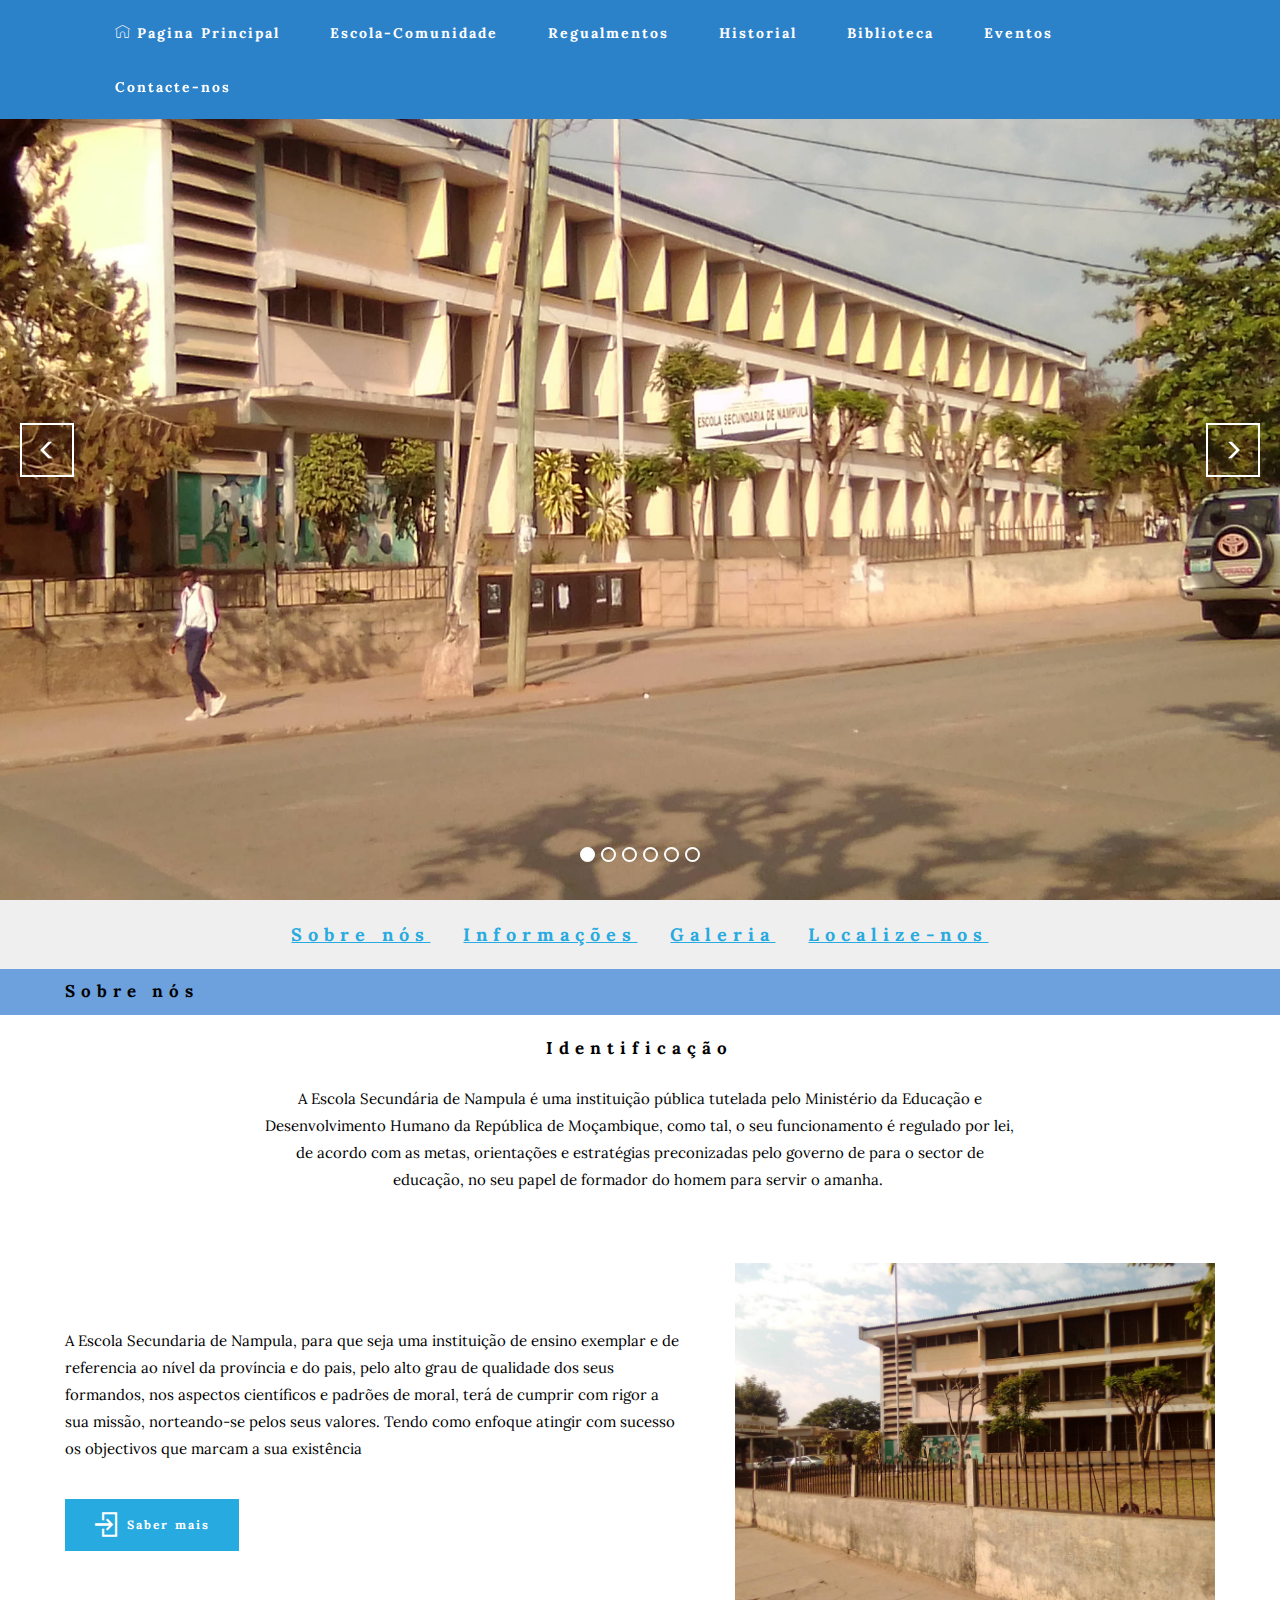
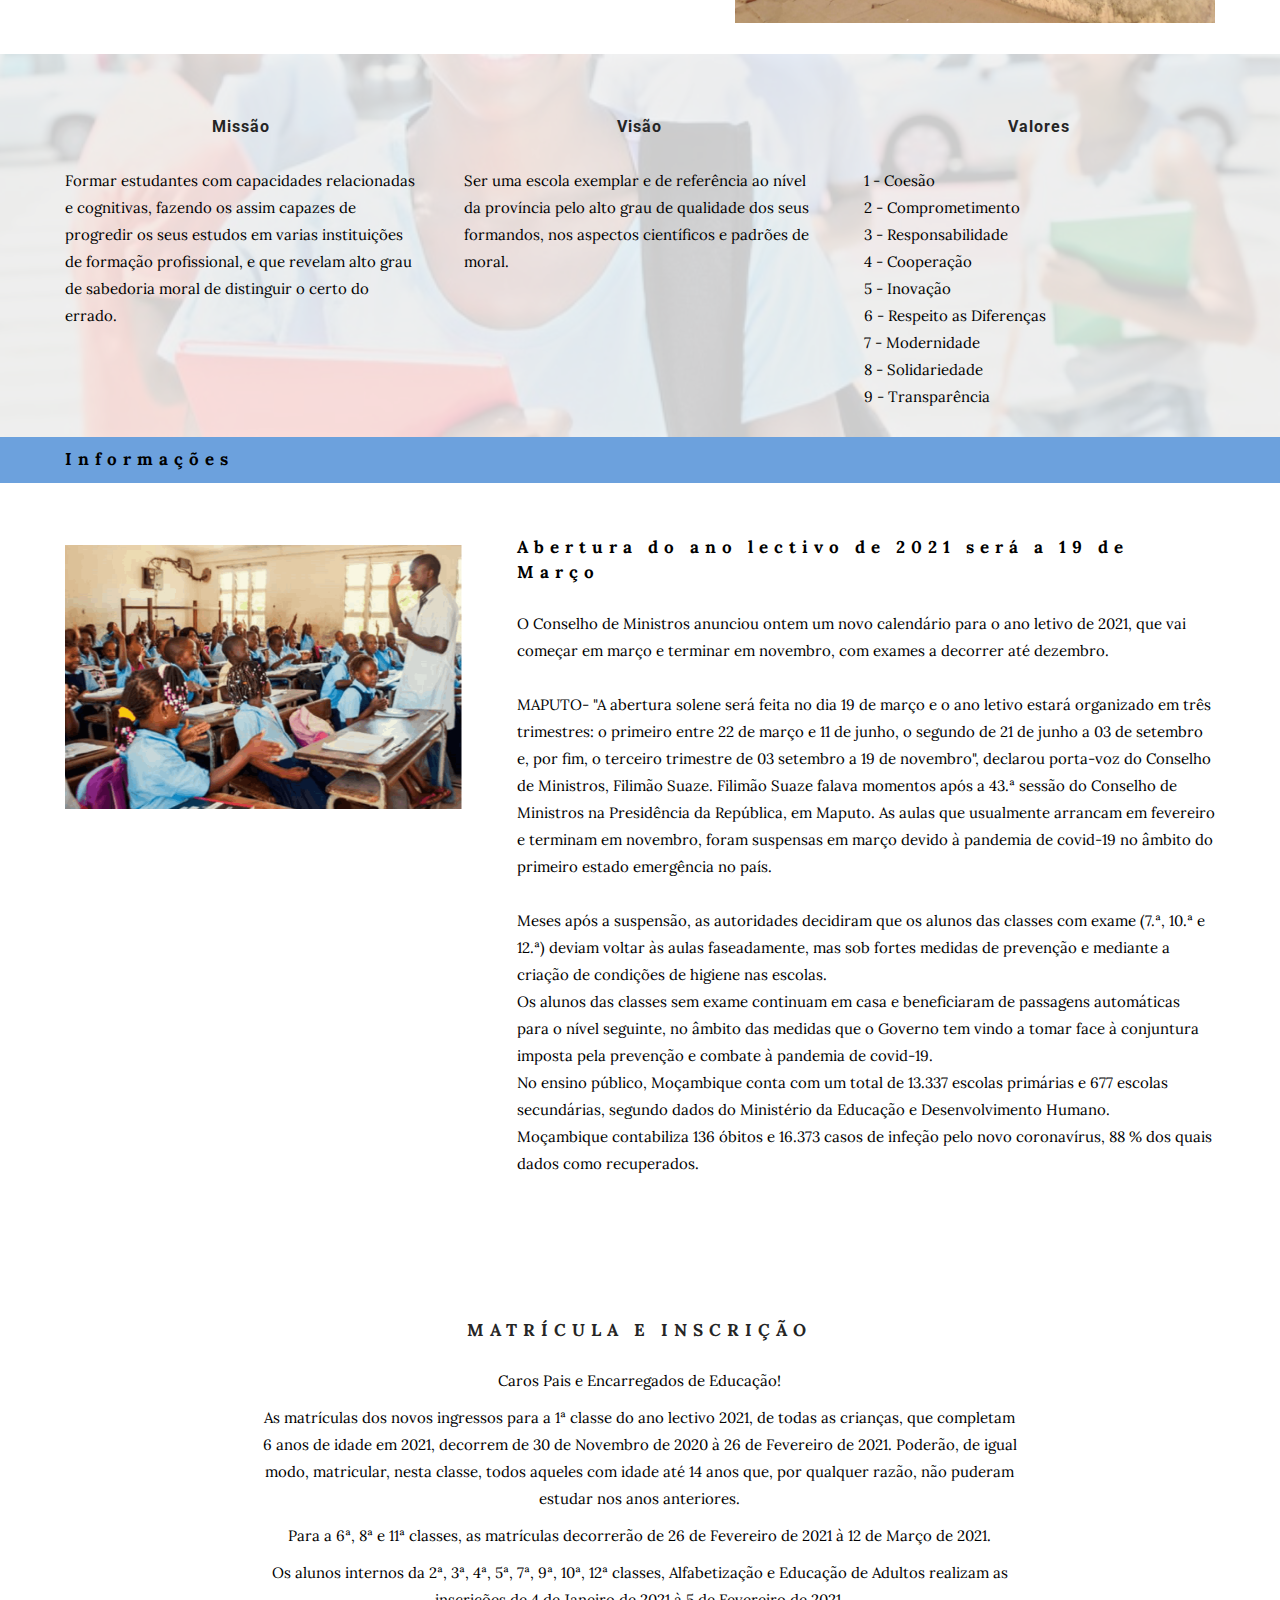
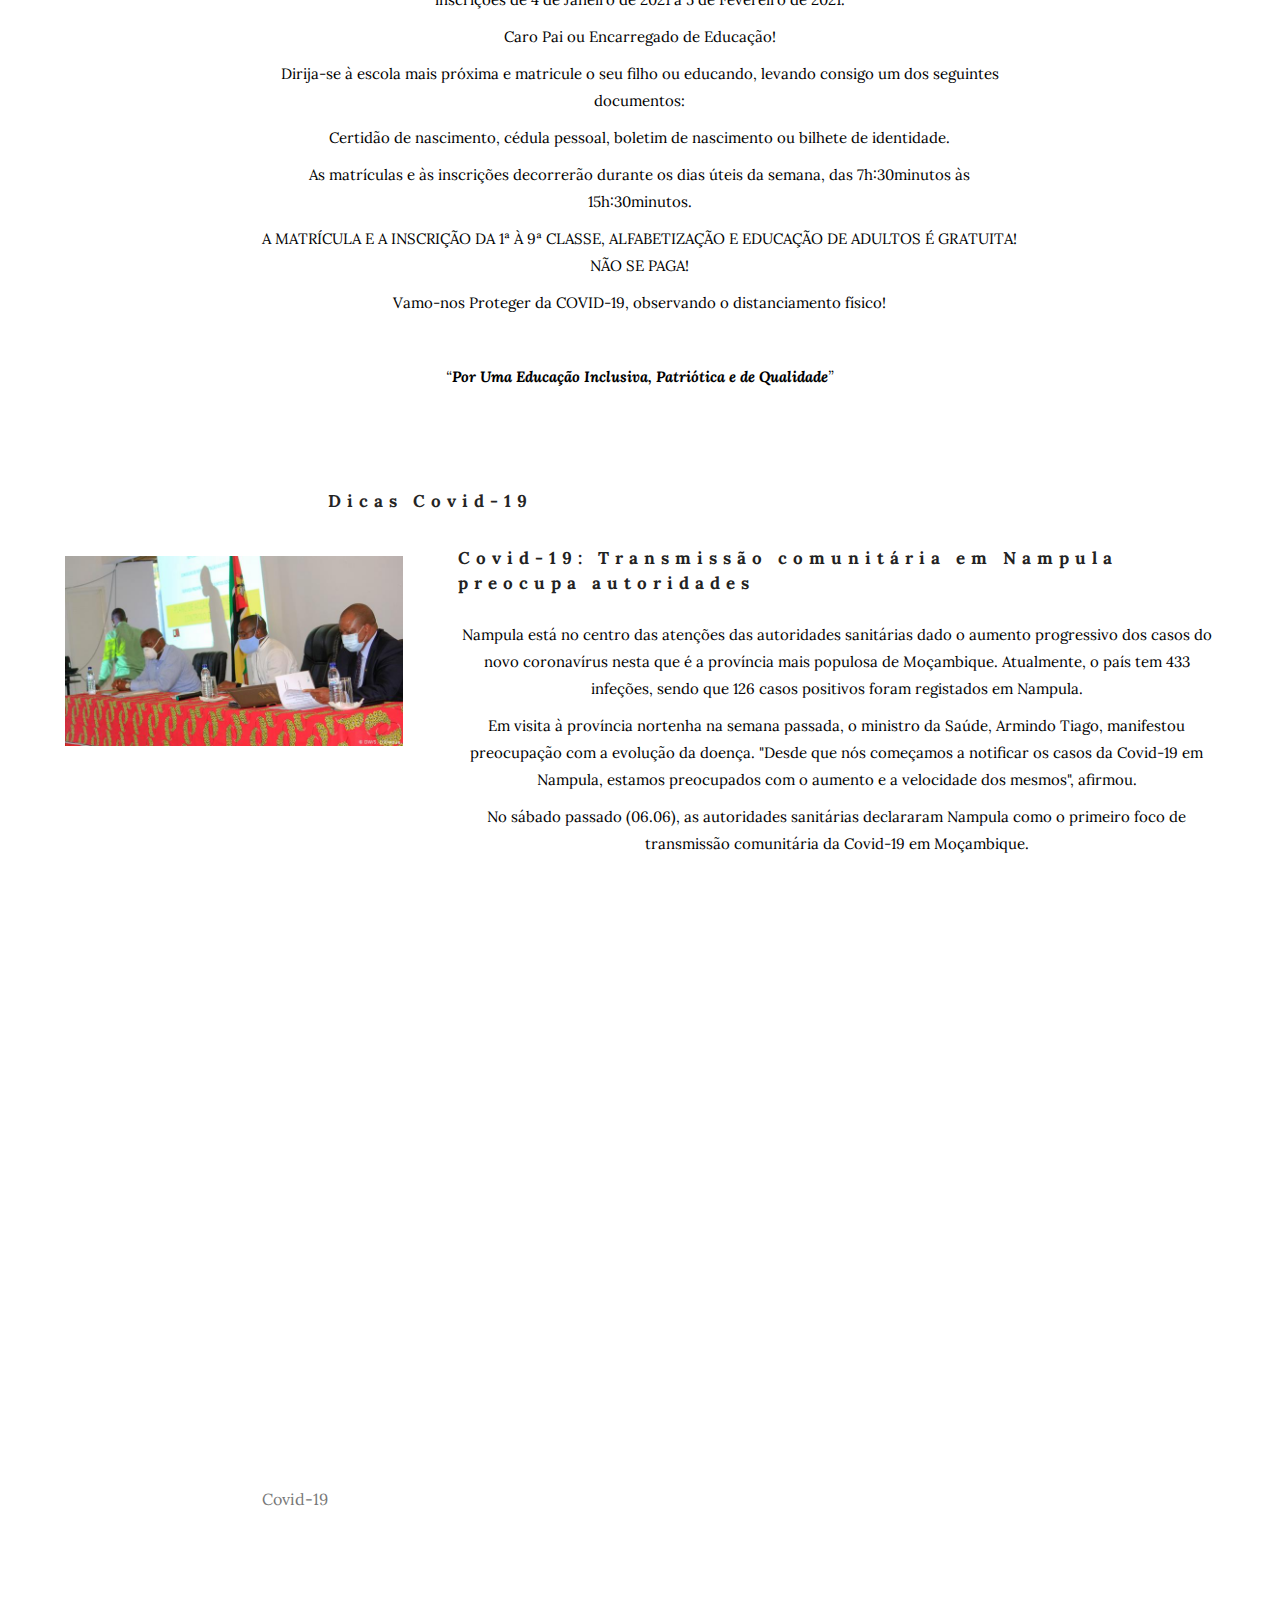
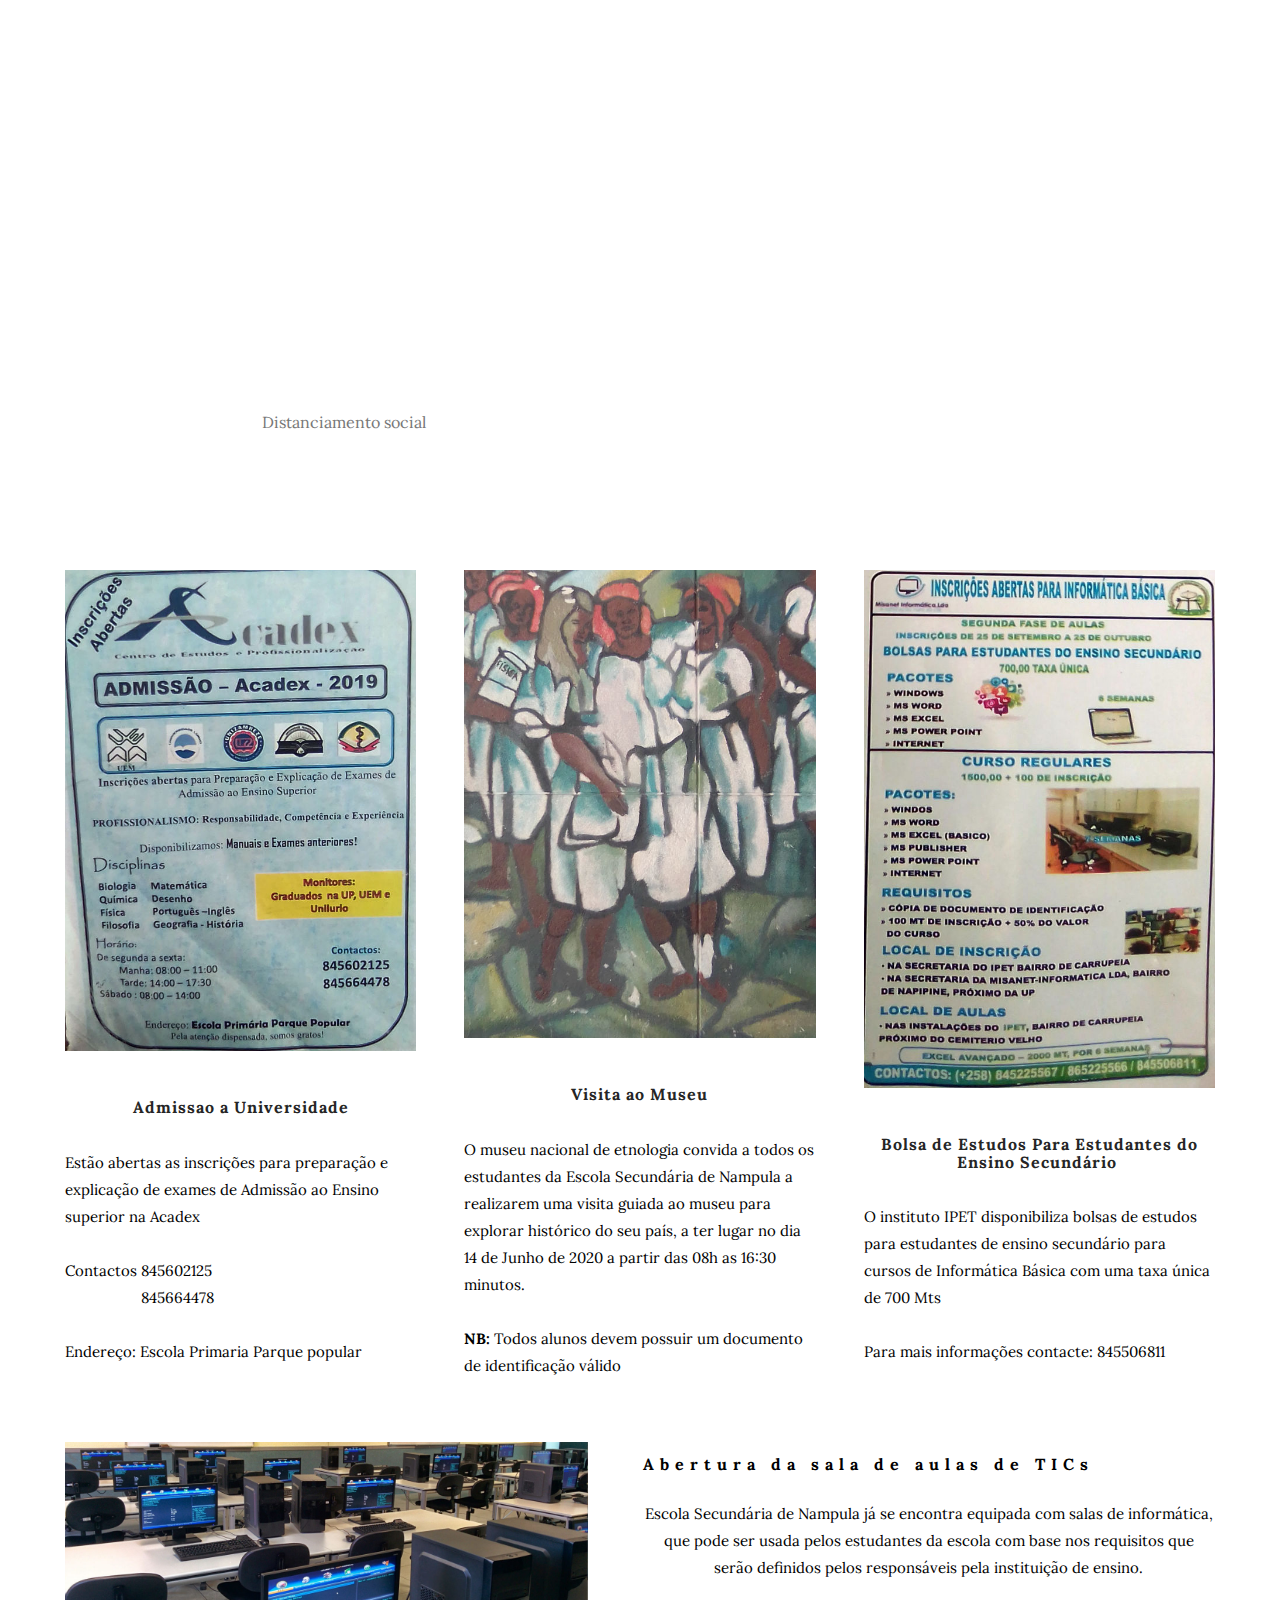
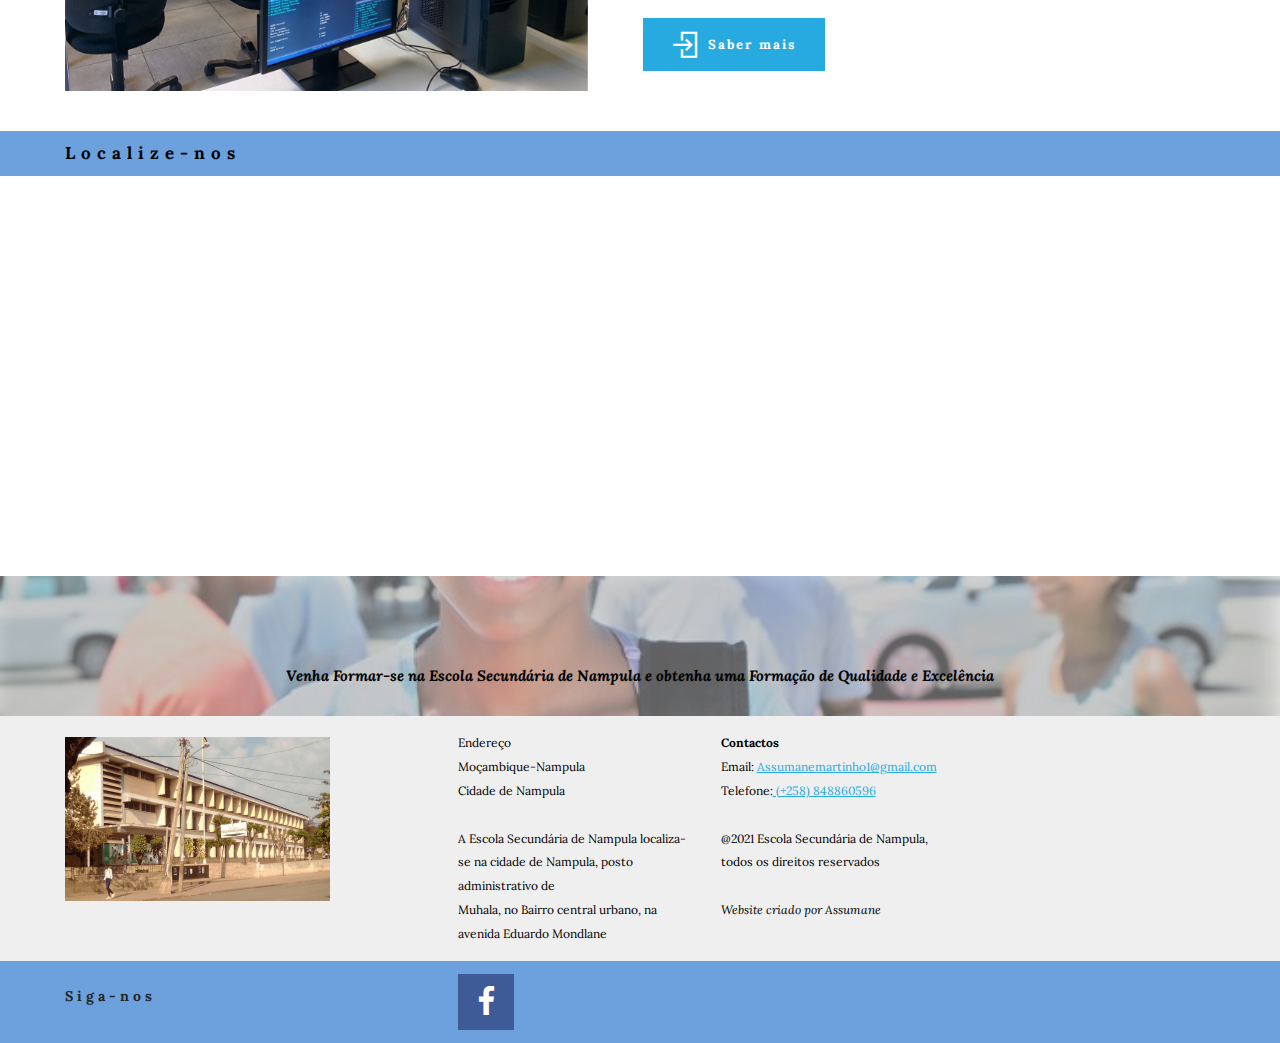
==== commit 6eb8f99e: "create github pages" ====
--- a/index.html
+++ b/index.html
@@ -38,7 +38,7 @@
                 <div class="mbr-navbar__column mbr-navbar__menu">
                     <nav class="mbr-navbar__menu-box mbr-navbar__menu-box--inline-right">
                         <div class="mbr-navbar__column">
-                            <ul class="mbr-navbar__items mbr-navbar__items--right float-left mbr-buttons mbr-buttons--freeze mbr-buttons--right btn-decorator mbr-buttons--active mbr-buttons--only-links"><li class="mbr-navbar__item"><a class="mbr-buttons__link btn text-white" href="index.html"><span class="mbri-home mbr-iconfont mbr-iconfont-btn" style="font-size: 15px;"></span>Pagina Principal</a></li> <li class="mbr-navbar__item"><a class="mbr-buttons__link btn text-white" href="page6.html"><span class="mbri-users mbr-iconfont mbr-iconfont-btn" style="font-size: 15px;"></span>Escola-Comunidade</a></li> <li class="mbr-navbar__item"><a class="mbr-buttons__link btn text-white" href="page7.html"><span class="mbri-briefcase mbr-iconfont mbr-iconfont-btn" style="font-size: 15px;"></span>Regualmentos</a></li> <li class="mbr-navbar__item"><a class="mbr-buttons__link btn text-white" href="page3.html"><span class="mbri-question mbr-iconfont mbr-iconfont-btn" style="font-size: 15px;"></span>Historial</a></li> <li class="mbr-navbar__item"><a class="mbr-buttons__link btn text-white" href="page5.html"><span class="mobi-mbri mobi-mbri-layers mbr-iconfont mbr-iconfont-btn" style="font-size: 15px;"></span>Biblioteca</a></li><li class="mbr-navbar__item"><a class="mbr-buttons__link btn text-white" href="page2.html"><span class="mobi-mbri mobi-mbri-photo mbr-iconfont mbr-iconfont-btn" style="font-size: 15px;"></span>Eventos</a></li><li class="mbr-navbar__item"><a class="mbr-buttons__link btn text-white" href="page4.html"><span class="mobi-mbri mobi-mbri-phone mbr-iconfont mbr-iconfont-btn" style="font-size: 15px;"></span>Contacte-nos</a></li></ul>                            
+                            <ul class="mbr-navbar__items mbr-navbar__items--right float-left mbr-buttons mbr-buttons--freeze mbr-buttons--right btn-decorator mbr-buttons--active mbr-buttons--only-links"><li class="mbr-navbar__item"><a class="mbr-buttons__link btn text-white" href="index.html"><span class="mbri-home mbr-iconfont mbr-iconfont-btn" style="font-size: 15px;"></span>Pagina Principal</a></li> <li class="mbr-navbar__item"><a class="mbr-buttons__link btn text-white" href="page6.html">Escola-Comunidade</a></li> <li class="mbr-navbar__item"><a class="mbr-buttons__link btn text-white" href="page7.html">Regualmentos</a></li> <li class="mbr-navbar__item"><a class="mbr-buttons__link btn text-white" href="page3.html">Historial</a></li> <li class="mbr-navbar__item"><a class="mbr-buttons__link btn text-white" href="page5.html">Biblioteca</a></li><li class="mbr-navbar__item"><a class="mbr-buttons__link btn text-white" href="page2.html">Eventos</a></li><li class="mbr-navbar__item"><a class="mbr-buttons__link btn text-white" href="page4.html">Contacte-nos</a></li></ul>                            
                             
                         </div>
                     </nav>
@@ -48,7 +48,7 @@
     </div>
 </section>
 
-<section class="engine"><a href="https://mobirise.info/q">responsive web templates</a></section><section class="mbr-slider mbr-section mbr-section--no-padding carousel slide" data-ride="carousel" data-wrap="true" data-interval="5000" id="slider-18" data-rv-view="2" style="background-color: rgb(41, 105, 176);">
+<section class="engine"><a href="https://mobirise.info/p">website templates free download</a></section><section class="mbr-slider mbr-section mbr-section--no-padding carousel slide" data-ride="carousel" data-wrap="true" data-interval="5000" id="slider-18" data-rv-view="2" style="background-color: rgb(41, 105, 176);">
     <div class="mbr-section__container">
         <div>
             <ol class="carousel-indicators">
--- a/assets/mobirise/css/mbr-additional.css
+++ b/assets/mobirise/css/mbr-additional.css
@@ -42,7 +42,7 @@
   color: #2969b0;
 }
 #menu-0 .mbr-navbar__items a {
-  font-size: 12px;
+  font-size: 14px;
   font-family: 'Lora', serif;
 }
 #slider-18 P {
@@ -278,7 +278,7 @@
   color: #2969b0;
 }
 #menu-8 .mbr-navbar__items a {
-  font-size: 12px;
+  font-size: 14px;
   font-family: 'Lora', serif;
 }
 #msg-box3-1g .mbr-header .mbr-header__text {
@@ -337,7 +337,7 @@
   color: #2969b0;
 }
 #menu-d .mbr-navbar__items a {
-  font-size: 12px;
+  font-size: 14px;
   font-family: 'Lora', serif;
 }
 #msg-box4-2t .mbr-header__text {
@@ -393,168 +393,168 @@
   color: #2969b0;
 }
 #menu-n .mbr-navbar__items a {
+  font-size: 14px;
+  font-family: 'Lora', serif;
+}
+#msg-box4-2v .mbr-header__text {
+  color: #ffffff;
+  font-family: 'Lora', serif;
+  font-size: 17px;
+}
+#msg-box4-2v .mbr-header__subtext {
+  color: #ffffff;
+}
+#msg-box4-2v .mbr-article {
+  color: #ffffff;
+}
+#msg-box4-2v .mbr-article P {
+  text-align: center;
+  font-family: 'Lora', serif;
+  font-size: 15px;
+}
+#form1-p .mbr-header__text {
+  font-size: 17px;
+  font-family: 'Lora', serif;
+}
+#form1-p .btn {
+  font-family: 'Lora', serif;
   font-size: 12px;
-  font-family: 'Lora', serif;
-}
-#msg-box4-2v .mbr-header__text {
-  color: #ffffff;
-  font-family: 'Lora', serif;
-  font-size: 17px;
-}
-#msg-box4-2v .mbr-header__subtext {
-  color: #ffffff;
-}
-#msg-box4-2v .mbr-article {
-  color: #ffffff;
-}
-#msg-box4-2v .mbr-article P {
-  text-align: center;
-  font-family: 'Lora', serif;
-  font-size: 15px;
-}
-#form1-p .mbr-header__text {
-  font-size: 17px;
-  font-family: 'Lora', serif;
-}
-#form1-p .btn {
+}
+
+
+
+
+#menu-t .mbr-brand__name {
+  font-size: 16px;
+}
+#menu-t.mbr-navbar--stuck .mbr-navbar__section {
+  background: #2c82c9;
+}
+#menu-t .mbr-navbar__section {
+  background: #2c82c9;
+}
+#menu-t .mbr-navbar__hamburger {
+  color: #2969b0;
+}
+#menu-t .mbr-navbar__items a {
+  font-size: 14px;
+  font-family: 'Lora', serif;
+}
+#msg-box4-19 .mbr-header__text {
+  color: #ffffff;
+  text-align: center;
+  font-size: 18px;
+  font-family: 'Lora', serif;
+}
+#msg-box4-19 .mbr-header__subtext {
+  color: #ffffff;
+}
+#msg-box4-19 .mbr-article {
+  color: #ffffff;
+}
+#msg-box4-19 .mbr-article P {
+  text-align: center;
+  font-family: 'Lora', serif;
+  font-size: 15px;
+}
+#content4-x P {
+  font-family: 'Lora', serif;
+  font-size: 16px;
+  color: #000000;
+}
+
+
+
+#menu-1b .mbr-brand__name {
+  font-size: 16px;
+}
+#menu-1b.mbr-navbar--stuck .mbr-navbar__section {
+  background: #2c82c9;
+}
+#menu-1b .mbr-navbar__section {
+  background: #2c82c9;
+}
+#menu-1b .mbr-navbar__hamburger {
+  color: #2969b0;
+}
+#menu-1b .mbr-navbar__items a {
+  font-size: 14px;
+  font-family: 'Lora', serif;
+}
+#msg-box4-2s .mbr-header__text {
+  color: #ffffff;
+  font-family: 'Lora', serif;
+  font-size: 17px;
+}
+#msg-box4-2s .mbr-header__subtext {
+  color: #ffffff;
+}
+#msg-box4-2s .mbr-article {
+  color: #ffffff;
+}
+#msg-box4-2s .mbr-article P {
+  font-family: 'Lora', serif;
+  font-size: 15px;
+}
+
+
+
+
+
+
+
+#menu-1o .mbr-brand__name {
+  font-size: 16px;
+}
+#menu-1o.mbr-navbar--stuck .mbr-navbar__section {
+  background: #2c82c9;
+}
+#menu-1o .mbr-navbar__section {
+  background: #2c82c9;
+}
+#menu-1o .mbr-navbar__hamburger {
+  color: #2969b0;
+}
+#menu-1o .mbr-navbar__items a {
+  font-size: 14px;
+  font-family: 'Lora', serif;
+}
+#msg-box4-2u .mbr-header__text {
+  color: #ffffff;
+  font-family: 'Lora', serif;
+  font-size: 17px;
+}
+#msg-box4-2u .mbr-header__subtext {
+  color: #ffffff;
+}
+#msg-box4-2u .mbr-article {
+  color: #ffffff;
+}
+#msg-box4-2u .mbr-article P {
+  font-family: 'Lora', serif;
+  font-size: 15px;
+}
+#msg-box3-1p .mbr-header .mbr-header__text {
+  text-align: center;
+  font-size: 20px;
+  font-family: 'Lora', serif;
+}
+#msg-box3-1p .mbr-header .mbr-header__subtext {
+  text-align: center;
+}
+#msg-box3-1p .mbr-article P {
+  text-align: center;
+  font-family: 'Lora', serif;
+  font-size: 15px;
+}
+#msg-box3-1p .mbr-article {
+  color: #000000;
+}
+#msg-box3-1p SPAN {
   font-family: 'Lora', serif;
   font-size: 12px;
 }
-
-
-
-
-#menu-t .mbr-brand__name {
-  font-size: 16px;
-}
-#menu-t.mbr-navbar--stuck .mbr-navbar__section {
-  background: #2c82c9;
-}
-#menu-t .mbr-navbar__section {
-  background: #2c82c9;
-}
-#menu-t .mbr-navbar__hamburger {
-  color: #2969b0;
-}
-#menu-t .mbr-navbar__items a {
+#msg-box3-1p .btn {
+  font-family: 'Lora', serif;
   font-size: 12px;
-  font-family: 'Lora', serif;
-}
-#msg-box4-19 .mbr-header__text {
-  color: #ffffff;
-  text-align: center;
-  font-size: 18px;
-  font-family: 'Lora', serif;
-}
-#msg-box4-19 .mbr-header__subtext {
-  color: #ffffff;
-}
-#msg-box4-19 .mbr-article {
-  color: #ffffff;
-}
-#msg-box4-19 .mbr-article P {
-  text-align: center;
-  font-family: 'Lora', serif;
-  font-size: 15px;
-}
-#content4-x P {
-  font-family: 'Lora', serif;
-  font-size: 16px;
-  color: #000000;
-}
-
-
-
-#menu-1b .mbr-brand__name {
-  font-size: 16px;
-}
-#menu-1b.mbr-navbar--stuck .mbr-navbar__section {
-  background: #2c82c9;
-}
-#menu-1b .mbr-navbar__section {
-  background: #2c82c9;
-}
-#menu-1b .mbr-navbar__hamburger {
-  color: #2969b0;
-}
-#menu-1b .mbr-navbar__items a {
-  font-size: 12px;
-  font-family: 'Lora', serif;
-}
-#msg-box4-2s .mbr-header__text {
-  color: #ffffff;
-  font-family: 'Lora', serif;
-  font-size: 17px;
-}
-#msg-box4-2s .mbr-header__subtext {
-  color: #ffffff;
-}
-#msg-box4-2s .mbr-article {
-  color: #ffffff;
-}
-#msg-box4-2s .mbr-article P {
-  font-family: 'Lora', serif;
-  font-size: 15px;
-}
-
-
-
-
-
-
-
-#menu-1o .mbr-brand__name {
-  font-size: 16px;
-}
-#menu-1o.mbr-navbar--stuck .mbr-navbar__section {
-  background: #2c82c9;
-}
-#menu-1o .mbr-navbar__section {
-  background: #2c82c9;
-}
-#menu-1o .mbr-navbar__hamburger {
-  color: #2969b0;
-}
-#menu-1o .mbr-navbar__items a {
-  font-size: 12px;
-  font-family: 'Lora', serif;
-}
-#msg-box4-2u .mbr-header__text {
-  color: #ffffff;
-  font-family: 'Lora', serif;
-  font-size: 17px;
-}
-#msg-box4-2u .mbr-header__subtext {
-  color: #ffffff;
-}
-#msg-box4-2u .mbr-article {
-  color: #ffffff;
-}
-#msg-box4-2u .mbr-article P {
-  font-family: 'Lora', serif;
-  font-size: 15px;
-}
-#msg-box3-1p .mbr-header .mbr-header__text {
-  text-align: center;
-  font-size: 20px;
-  font-family: 'Lora', serif;
-}
-#msg-box3-1p .mbr-header .mbr-header__subtext {
-  text-align: center;
-}
-#msg-box3-1p .mbr-article P {
-  text-align: center;
-  font-family: 'Lora', serif;
-  font-size: 15px;
-}
-#msg-box3-1p .mbr-article {
-  color: #000000;
-}
-#msg-box3-1p SPAN {
-  font-family: 'Lora', serif;
-  font-size: 12px;
-}
-#msg-box3-1p .btn {
-  font-family: 'Lora', serif;
-  font-size: 12px;
-}
+}
--- a/assets/mobirise/css/mbr-additional.css
+++ b/assets/mobirise/css/mbr-additional.css
@@ -42,7 +42,7 @@
   color: #2969b0;
 }
 #menu-0 .mbr-navbar__items a {
-  font-size: 12px;
+  font-size: 14px;
   font-family: 'Lora', serif;
 }
 #slider-18 P {
@@ -278,7 +278,7 @@
   color: #2969b0;
 }
 #menu-8 .mbr-navbar__items a {
-  font-size: 12px;
+  font-size: 14px;
   font-family: 'Lora', serif;
 }
 #msg-box3-1g .mbr-header .mbr-header__text {
@@ -337,7 +337,7 @@
   color: #2969b0;
 }
 #menu-d .mbr-navbar__items a {
-  font-size: 12px;
+  font-size: 14px;
   font-family: 'Lora', serif;
 }
 #msg-box4-2t .mbr-header__text {
@@ -393,168 +393,168 @@
   color: #2969b0;
 }
 #menu-n .mbr-navbar__items a {
+  font-size: 14px;
+  font-family: 'Lora', serif;
+}
+#msg-box4-2v .mbr-header__text {
+  color: #ffffff;
+  font-family: 'Lora', serif;
+  font-size: 17px;
+}
+#msg-box4-2v .mbr-header__subtext {
+  color: #ffffff;
+}
+#msg-box4-2v .mbr-article {
+  color: #ffffff;
+}
+#msg-box4-2v .mbr-article P {
+  text-align: center;
+  font-family: 'Lora', serif;
+  font-size: 15px;
+}
+#form1-p .mbr-header__text {
+  font-size: 17px;
+  font-family: 'Lora', serif;
+}
+#form1-p .btn {
+  font-family: 'Lora', serif;
   font-size: 12px;
-  font-family: 'Lora', serif;
-}
-#msg-box4-2v .mbr-header__text {
-  color: #ffffff;
-  font-family: 'Lora', serif;
-  font-size: 17px;
-}
-#msg-box4-2v .mbr-header__subtext {
-  color: #ffffff;
-}
-#msg-box4-2v .mbr-article {
-  color: #ffffff;
-}
-#msg-box4-2v .mbr-article P {
-  text-align: center;
-  font-family: 'Lora', serif;
-  font-size: 15px;
-}
-#form1-p .mbr-header__text {
-  font-size: 17px;
-  font-family: 'Lora', serif;
-}
-#form1-p .btn {
+}
+
+
+
+
+#menu-t .mbr-brand__name {
+  font-size: 16px;
+}
+#menu-t.mbr-navbar--stuck .mbr-navbar__section {
+  background: #2c82c9;
+}
+#menu-t .mbr-navbar__section {
+  background: #2c82c9;
+}
+#menu-t .mbr-navbar__hamburger {
+  color: #2969b0;
+}
+#menu-t .mbr-navbar__items a {
+  font-size: 14px;
+  font-family: 'Lora', serif;
+}
+#msg-box4-19 .mbr-header__text {
+  color: #ffffff;
+  text-align: center;
+  font-size: 18px;
+  font-family: 'Lora', serif;
+}
+#msg-box4-19 .mbr-header__subtext {
+  color: #ffffff;
+}
+#msg-box4-19 .mbr-article {
+  color: #ffffff;
+}
+#msg-box4-19 .mbr-article P {
+  text-align: center;
+  font-family: 'Lora', serif;
+  font-size: 15px;
+}
+#content4-x P {
+  font-family: 'Lora', serif;
+  font-size: 16px;
+  color: #000000;
+}
+
+
+
+#menu-1b .mbr-brand__name {
+  font-size: 16px;
+}
+#menu-1b.mbr-navbar--stuck .mbr-navbar__section {
+  background: #2c82c9;
+}
+#menu-1b .mbr-navbar__section {
+  background: #2c82c9;
+}
+#menu-1b .mbr-navbar__hamburger {
+  color: #2969b0;
+}
+#menu-1b .mbr-navbar__items a {
+  font-size: 14px;
+  font-family: 'Lora', serif;
+}
+#msg-box4-2s .mbr-header__text {
+  color: #ffffff;
+  font-family: 'Lora', serif;
+  font-size: 17px;
+}
+#msg-box4-2s .mbr-header__subtext {
+  color: #ffffff;
+}
+#msg-box4-2s .mbr-article {
+  color: #ffffff;
+}
+#msg-box4-2s .mbr-article P {
+  font-family: 'Lora', serif;
+  font-size: 15px;
+}
+
+
+
+
+
+
+
+#menu-1o .mbr-brand__name {
+  font-size: 16px;
+}
+#menu-1o.mbr-navbar--stuck .mbr-navbar__section {
+  background: #2c82c9;
+}
+#menu-1o .mbr-navbar__section {
+  background: #2c82c9;
+}
+#menu-1o .mbr-navbar__hamburger {
+  color: #2969b0;
+}
+#menu-1o .mbr-navbar__items a {
+  font-size: 14px;
+  font-family: 'Lora', serif;
+}
+#msg-box4-2u .mbr-header__text {
+  color: #ffffff;
+  font-family: 'Lora', serif;
+  font-size: 17px;
+}
+#msg-box4-2u .mbr-header__subtext {
+  color: #ffffff;
+}
+#msg-box4-2u .mbr-article {
+  color: #ffffff;
+}
+#msg-box4-2u .mbr-article P {
+  font-family: 'Lora', serif;
+  font-size: 15px;
+}
+#msg-box3-1p .mbr-header .mbr-header__text {
+  text-align: center;
+  font-size: 20px;
+  font-family: 'Lora', serif;
+}
+#msg-box3-1p .mbr-header .mbr-header__subtext {
+  text-align: center;
+}
+#msg-box3-1p .mbr-article P {
+  text-align: center;
+  font-family: 'Lora', serif;
+  font-size: 15px;
+}
+#msg-box3-1p .mbr-article {
+  color: #000000;
+}
+#msg-box3-1p SPAN {
   font-family: 'Lora', serif;
   font-size: 12px;
 }
-
-
-
-
-#menu-t .mbr-brand__name {
-  font-size: 16px;
-}
-#menu-t.mbr-navbar--stuck .mbr-navbar__section {
-  background: #2c82c9;
-}
-#menu-t .mbr-navbar__section {
-  background: #2c82c9;
-}
-#menu-t .mbr-navbar__hamburger {
-  color: #2969b0;
-}
-#menu-t .mbr-navbar__items a {
+#msg-box3-1p .btn {
+  font-family: 'Lora', serif;
   font-size: 12px;
-  font-family: 'Lora', serif;
-}
-#msg-box4-19 .mbr-header__text {
-  color: #ffffff;
-  text-align: center;
-  font-size: 18px;
-  font-family: 'Lora', serif;
-}
-#msg-box4-19 .mbr-header__subtext {
-  color: #ffffff;
-}
-#msg-box4-19 .mbr-article {
-  color: #ffffff;
-}
-#msg-box4-19 .mbr-article P {
-  text-align: center;
-  font-family: 'Lora', serif;
-  font-size: 15px;
-}
-#content4-x P {
-  font-family: 'Lora', serif;
-  font-size: 16px;
-  color: #000000;
-}
-
-
-
-#menu-1b .mbr-brand__name {
-  font-size: 16px;
-}
-#menu-1b.mbr-navbar--stuck .mbr-navbar__section {
-  background: #2c82c9;
-}
-#menu-1b .mbr-navbar__section {
-  background: #2c82c9;
-}
-#menu-1b .mbr-navbar__hamburger {
-  color: #2969b0;
-}
-#menu-1b .mbr-navbar__items a {
-  font-size: 12px;
-  font-family: 'Lora', serif;
-}
-#msg-box4-2s .mbr-header__text {
-  color: #ffffff;
-  font-family: 'Lora', serif;
-  font-size: 17px;
-}
-#msg-box4-2s .mbr-header__subtext {
-  color: #ffffff;
-}
-#msg-box4-2s .mbr-article {
-  color: #ffffff;
-}
-#msg-box4-2s .mbr-article P {
-  font-family: 'Lora', serif;
-  font-size: 15px;
-}
-
-
-
-
-
-
-
-#menu-1o .mbr-brand__name {
-  font-size: 16px;
-}
-#menu-1o.mbr-navbar--stuck .mbr-navbar__section {
-  background: #2c82c9;
-}
-#menu-1o .mbr-navbar__section {
-  background: #2c82c9;
-}
-#menu-1o .mbr-navbar__hamburger {
-  color: #2969b0;
-}
-#menu-1o .mbr-navbar__items a {
-  font-size: 12px;
-  font-family: 'Lora', serif;
-}
-#msg-box4-2u .mbr-header__text {
-  color: #ffffff;
-  font-family: 'Lora', serif;
-  font-size: 17px;
-}
-#msg-box4-2u .mbr-header__subtext {
-  color: #ffffff;
-}
-#msg-box4-2u .mbr-article {
-  color: #ffffff;
-}
-#msg-box4-2u .mbr-article P {
-  font-family: 'Lora', serif;
-  font-size: 15px;
-}
-#msg-box3-1p .mbr-header .mbr-header__text {
-  text-align: center;
-  font-size: 20px;
-  font-family: 'Lora', serif;
-}
-#msg-box3-1p .mbr-header .mbr-header__subtext {
-  text-align: center;
-}
-#msg-box3-1p .mbr-article P {
-  text-align: center;
-  font-family: 'Lora', serif;
-  font-size: 15px;
-}
-#msg-box3-1p .mbr-article {
-  color: #000000;
-}
-#msg-box3-1p SPAN {
-  font-family: 'Lora', serif;
-  font-size: 12px;
-}
-#msg-box3-1p .btn {
-  font-family: 'Lora', serif;
-  font-size: 12px;
-}
+}
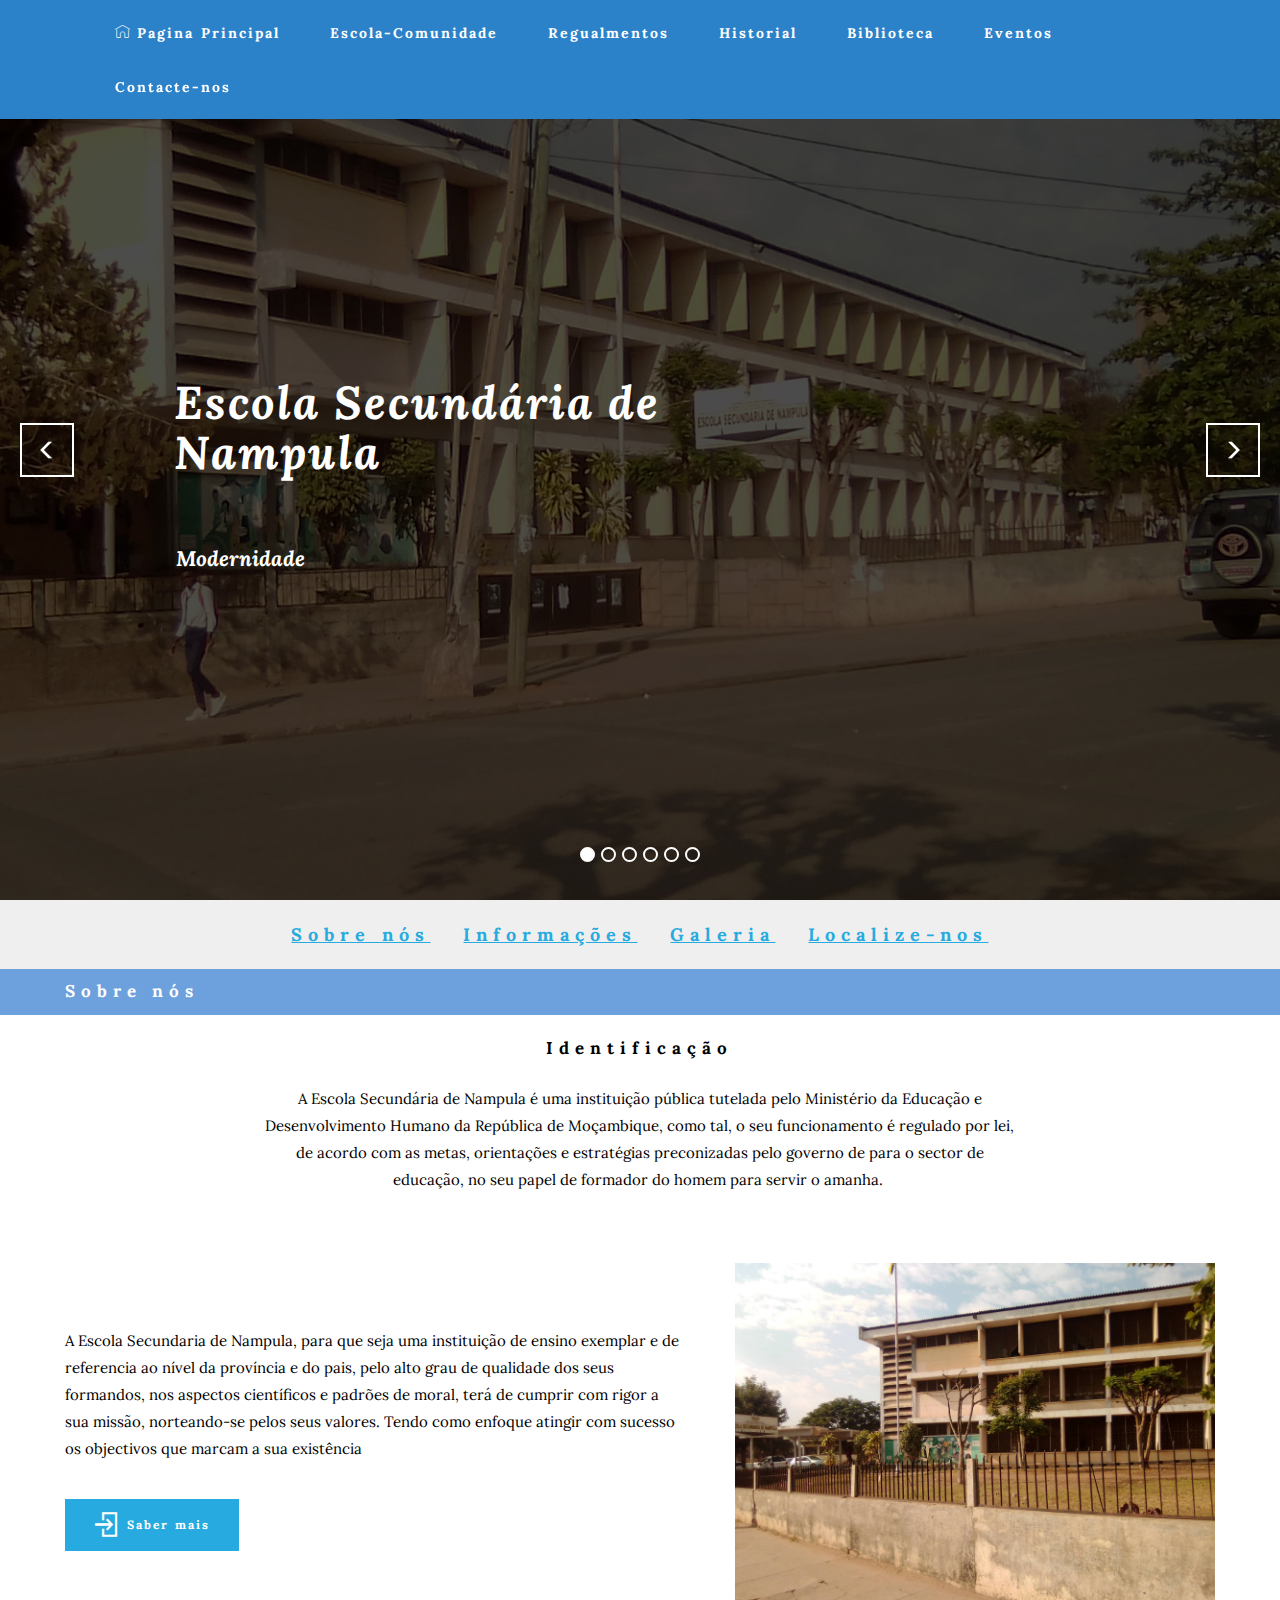
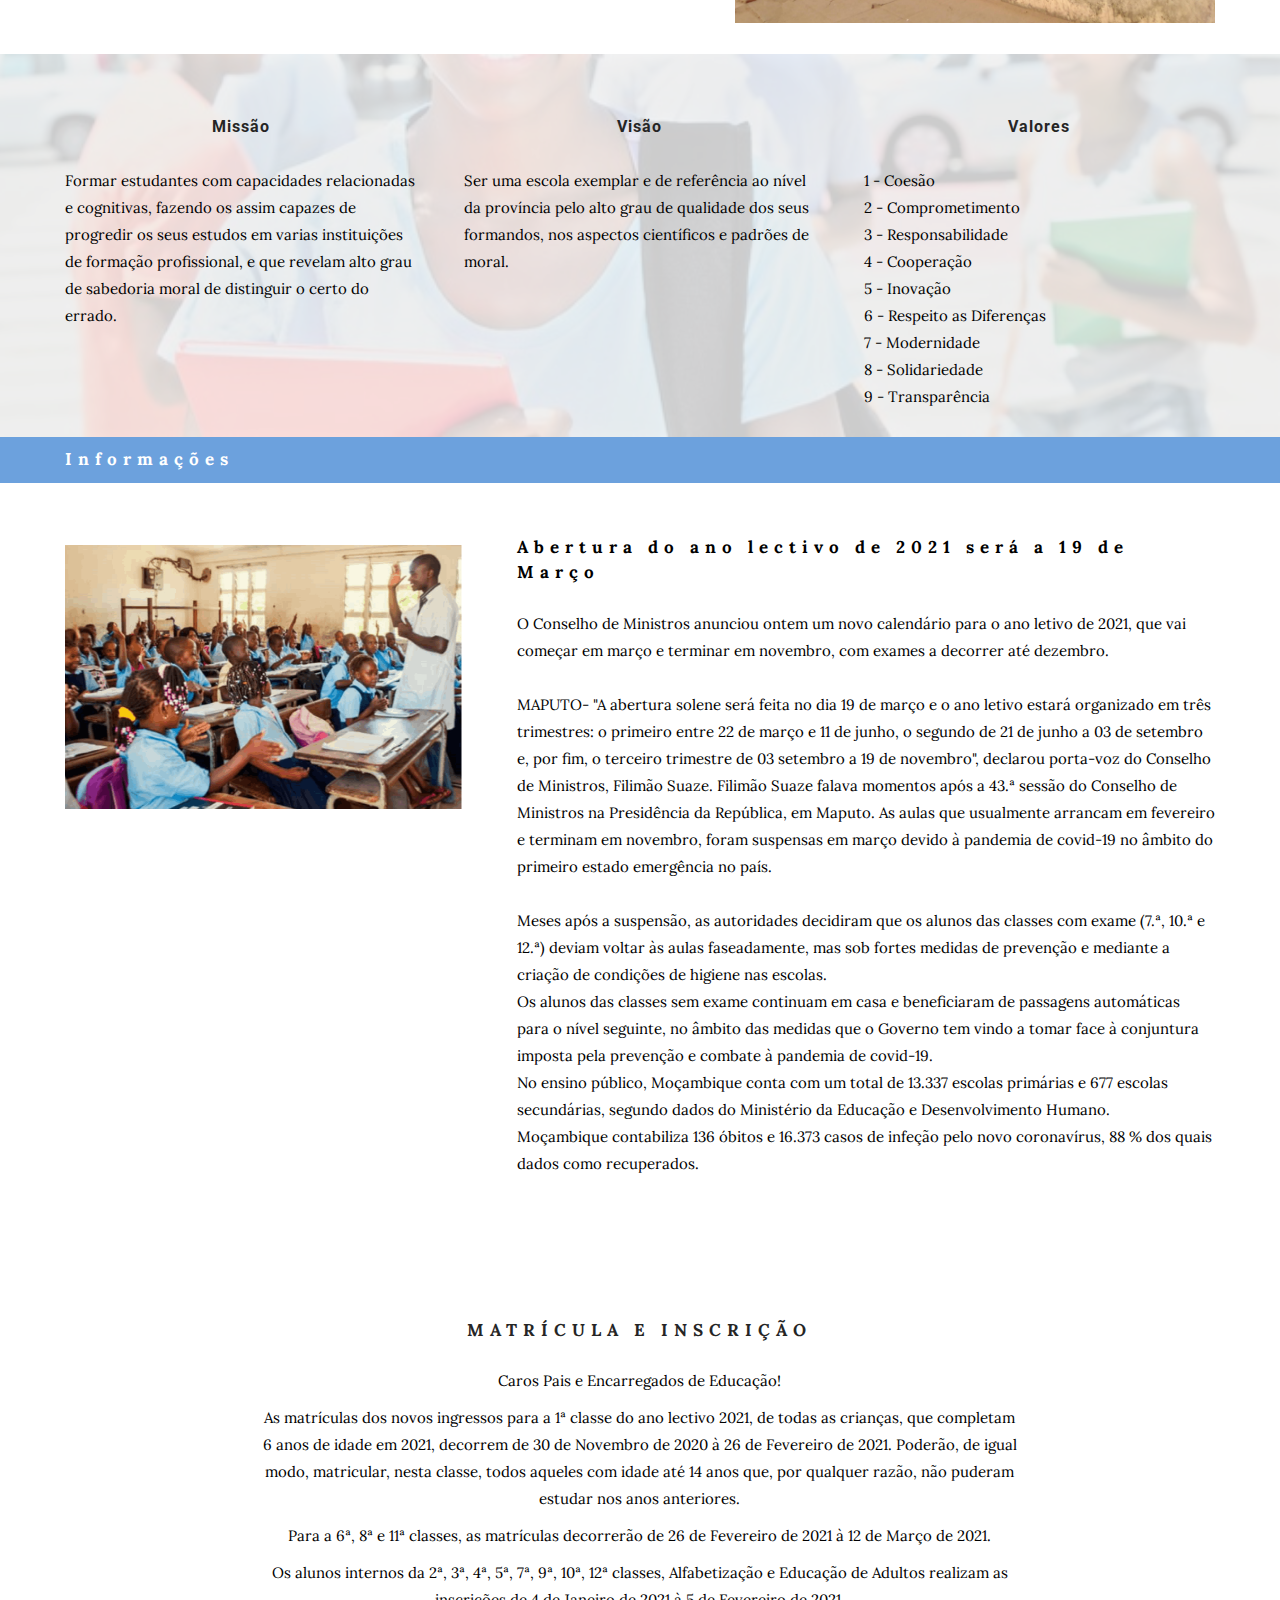
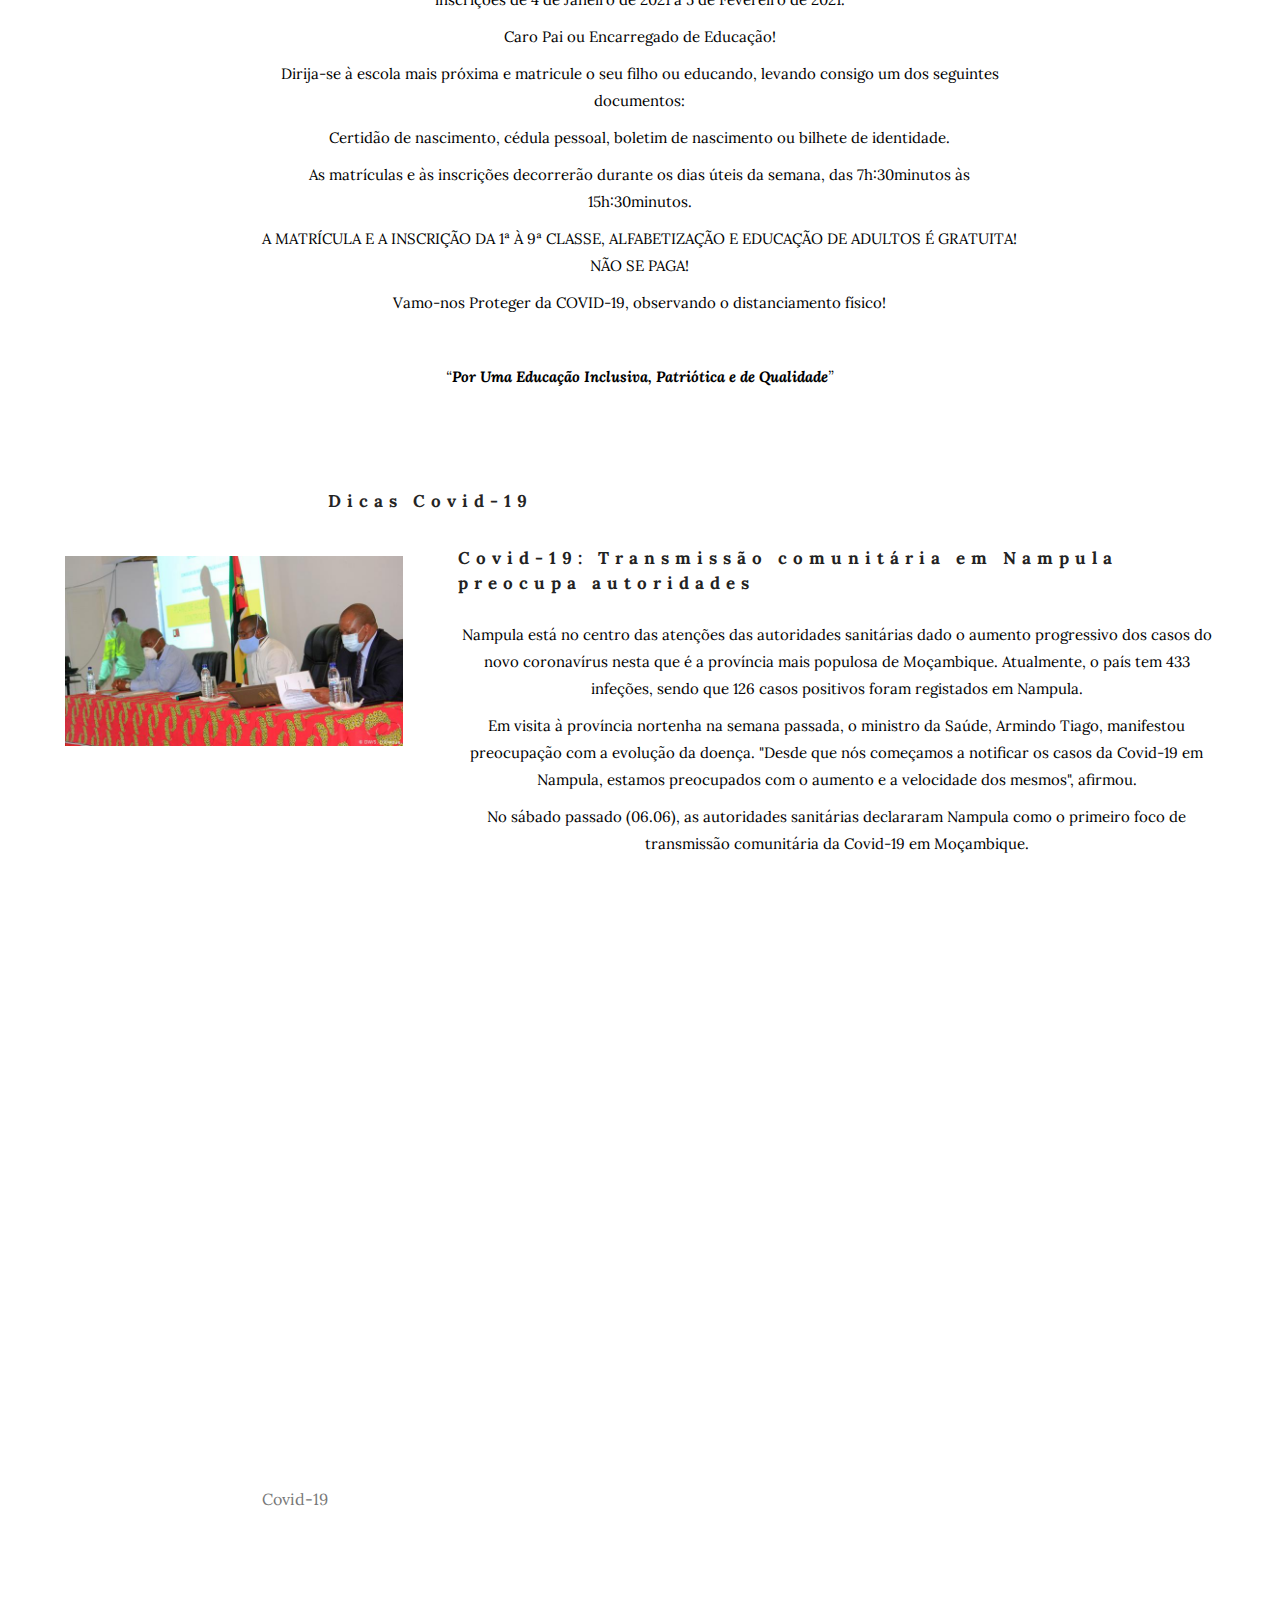
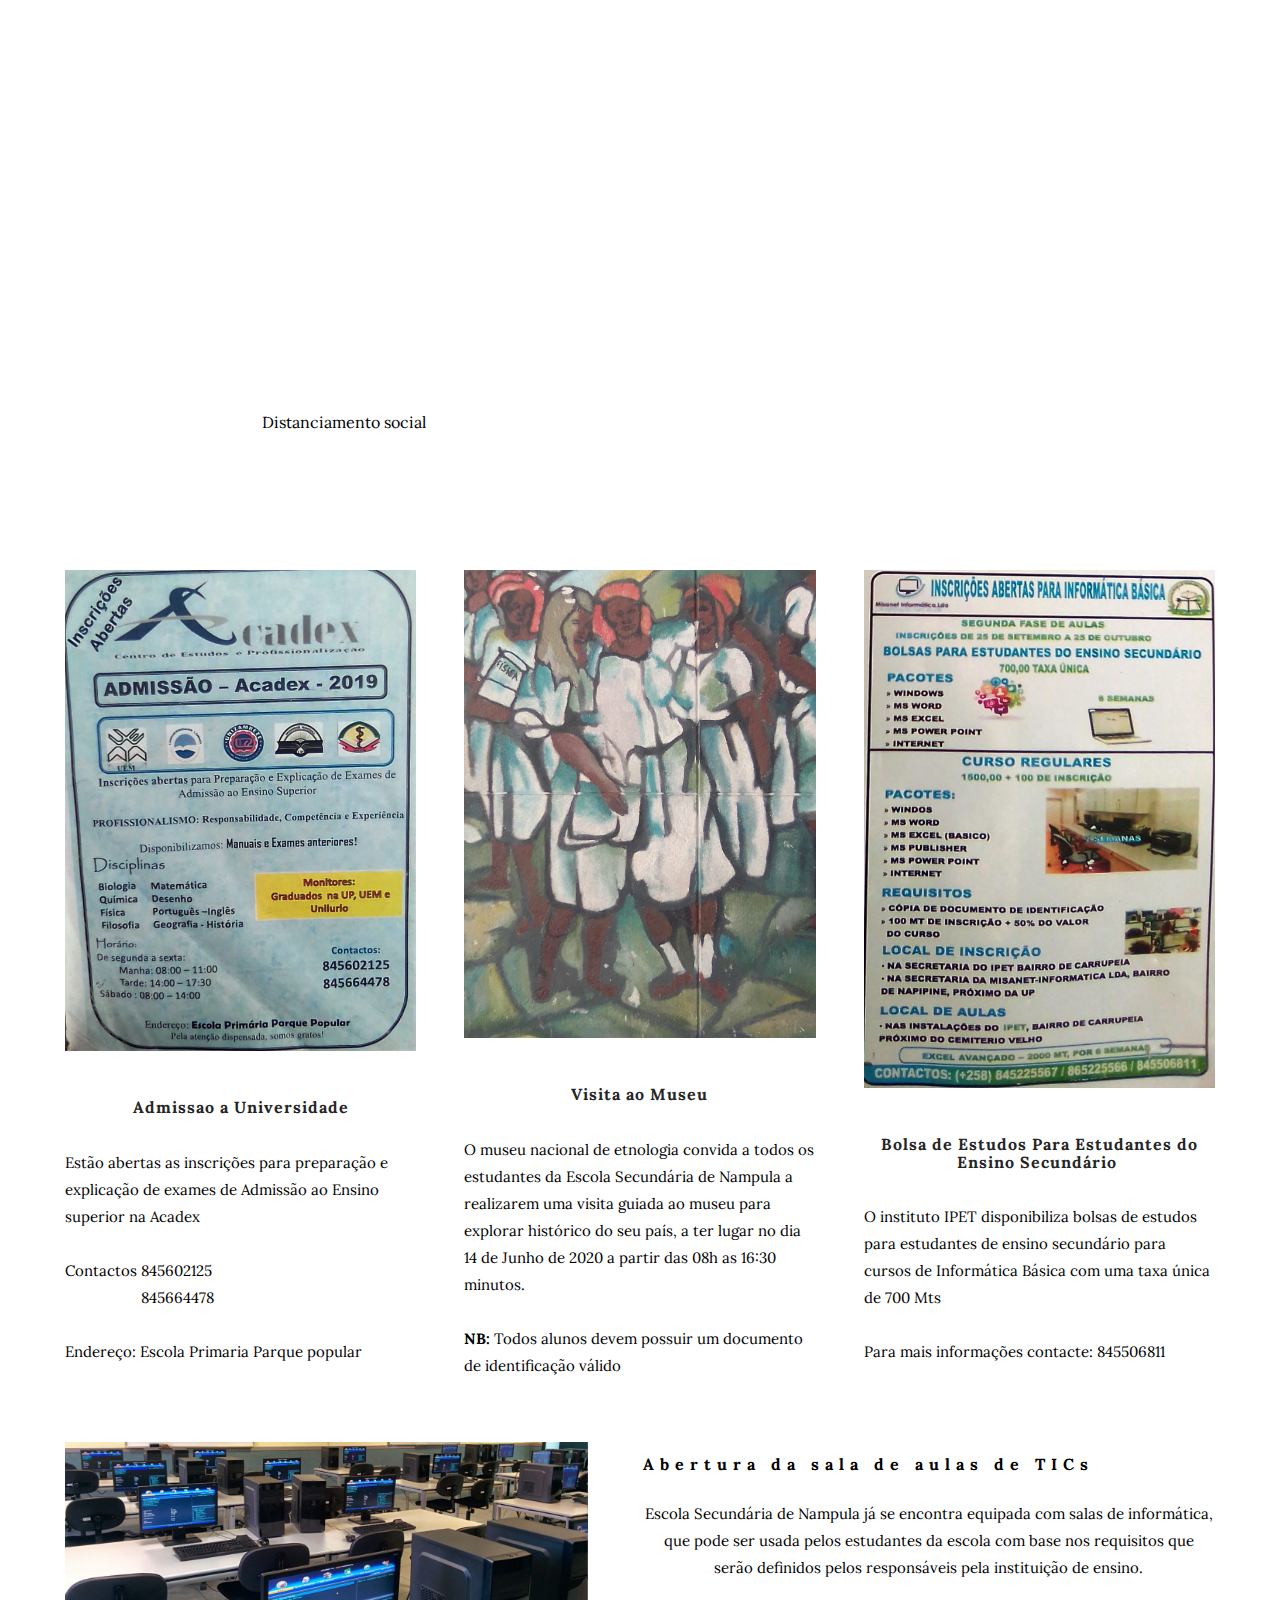
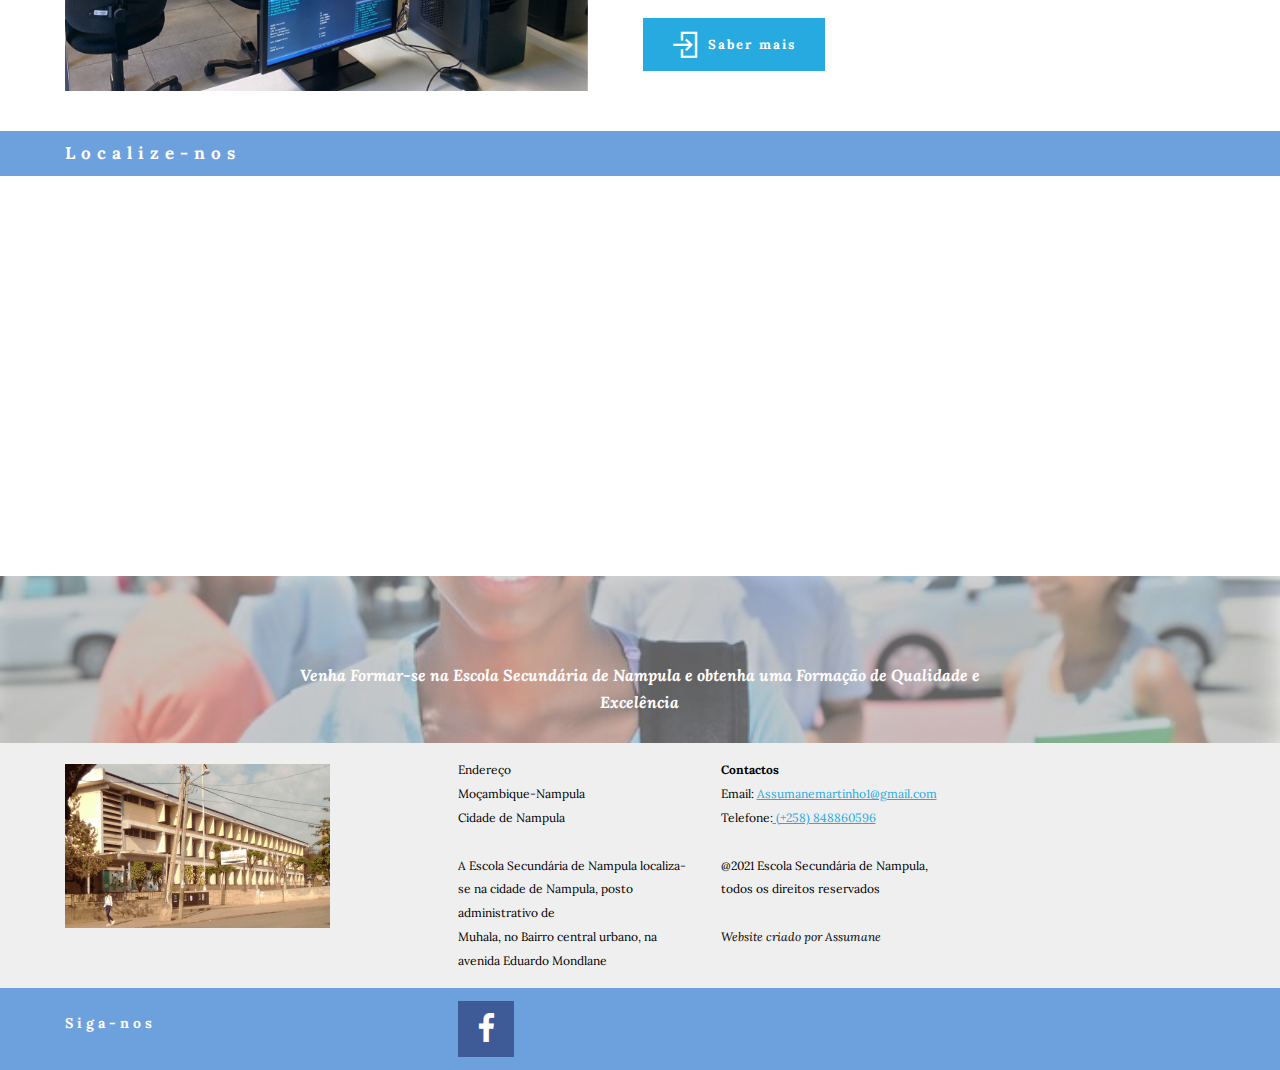
==== commit b7e8605e: "create github pages" ====
--- a/index.html
+++ b/index.html
@@ -48,25 +48,25 @@
     </div>
 </section>
 
-<section class="engine"><a href="https://mobirise.info/p">website templates free download</a></section><section class="mbr-slider mbr-section mbr-section--no-padding carousel slide" data-ride="carousel" data-wrap="true" data-interval="5000" id="slider-18" data-rv-view="2" style="background-color: rgb(41, 105, 176);">
+<section class="engine"><a href="https://mobirise.info/s">bootstrap themes</a></section><section class="mbr-slider mbr-section mbr-section--no-padding carousel slide" data-ride="carousel" data-wrap="true" data-interval="5000" id="slider-18" data-rv-view="2" style="background-color: rgb(41, 105, 176);">
     <div class="mbr-section__container">
         <div>
             <ol class="carousel-indicators">
-                <li data-app-prevent-settings="" data-target="#slider-18" data-slide-to="0" class="active"></li><li data-app-prevent-settings="" data-target="#slider-18" data-slide-to="1"></li><li data-app-prevent-settings="" data-target="#slider-18" class="" data-slide-to="2"></li><li data-app-prevent-settings="" data-target="#slider-18" data-slide-to="3"></li><li data-app-prevent-settings="" data-target="#slider-18" data-slide-to="4"></li><li data-app-prevent-settings="" data-target="#slider-18" data-slide-to="5"></li>
+                <li data-app-prevent-settings="" data-target="#slider-18" data-slide-to="0" class="active"></li><li data-app-prevent-settings="" data-target="#slider-18" class="" data-slide-to="1"></li><li data-app-prevent-settings="" data-target="#slider-18" data-slide-to="2"></li><li data-app-prevent-settings="" data-target="#slider-18" data-slide-to="3"></li><li data-app-prevent-settings="" data-target="#slider-18" data-slide-to="4"></li><li data-app-prevent-settings="" data-target="#slider-18" data-slide-to="5"></li>
             </ol>
             <div class="carousel-inner" role="listbox">
                 <div class="mbr-box mbr-section mbr-section--relative mbr-section--fixed-size mbr-section--bg-adapted item dark center mbr-section--full-height active" style="background-image: url(assets/images/img-20190910-73140-2000x1500.jpg);">
                     <div class="mbr-box__magnet mbr-box__magnet--center-left mbr-box__magnet--sm-padding mbr-after-navbar">
-                                            
+                    <div class="mbr-overlay" style="opacity: 0.7; background-color: rgb(0, 0, 0);"></div>                        
                         <div class=" container">
                             
                             <div class="row">
                                 <div class=" col-md-offset-1 col-md-6">  
 
                                 <div class="mbr-hero">
-                                    
-
-                                    
+                                    <h1 class="mbr-hero__text"><em>Escola Secundária de Nampula</em></h1>
+
+                                    <p class="mbr-hero__subtext"><br><br><em><strong>Modernidade</strong></em></p>
                                 </div>
                                 
                                 </div>
@@ -75,16 +75,16 @@
                     </div>
                 </div><div class="mbr-box mbr-section mbr-section--relative mbr-section--fixed-size mbr-section--bg-adapted item dark center mbr-section--full-height" style="background-image: url(assets/images/img-20190910-73342-2000x1500.jpg);">
                     <div class="mbr-box__magnet mbr-box__magnet--center-left mbr-box__magnet--sm-padding mbr-after-navbar">
-                                            
+                    <div class="mbr-overlay" style="opacity: 0.6; background-color: rgb(0, 0, 0);"></div>                        
                         <div class=" container">
                             
                             <div class="row">
                                 <div class=" col-md-offset-1 col-md-6">  
 
                                 <div class="mbr-hero">
-                                    
-
-                                    
+                                    <h1 class="mbr-hero__text"><br><div><em>Escola Secundária de Nampula</em></div></h1>
+
+                                    <p class="mbr-hero__subtext"><br><br><em><strong>Transparência</strong></em></p>
                                 </div>
                                 
                                 </div>
@@ -93,16 +93,16 @@
                     </div>
                 </div><div class="mbr-box mbr-section mbr-section--relative mbr-section--fixed-size mbr-section--bg-adapted item dark center mbr-section--full-height" style="background-image: url(assets/images/img-20190910-73447-2000x1500.jpg);">
                     <div class="mbr-box__magnet mbr-box__magnet--center-center mbr-box__magnet--sm-padding mbr-after-navbar">
-                                            
+                    <div class="mbr-overlay" style="opacity: 0.6; background-color: rgb(0, 0, 0);"></div>                        
                         <div class=" container">
                             
                             <div class="row">
                                 <div class=" col-md-8 col-md-offset-2">  
 
                                 <div class="mbr-hero">
-                                    
-
-                                    
+                                    <h1 class="mbr-hero__text"><span style="font-weight: normal;"><br></span><em>Escola Secundária de Nampula</em></h1>
+
+                                    <p class="mbr-hero__subtext"><br><br><em><strong>Inovação </strong></em></p>
                                 </div>
                                 
                                 </div>
@@ -110,17 +110,17 @@
                         </div>
                     </div>
                 </div><div class="mbr-box mbr-section mbr-section--relative mbr-section--fixed-size mbr-section--bg-adapted item dark center mbr-section--full-height" style="background-image: url(assets/images/img-20191025-134445-2000x1500.jpg);">
-                    <div class="mbr-box__magnet mbr-box__magnet--center-center mbr-box__magnet--sm-padding mbr-after-navbar">
-                                            
+                    <div class="mbr-box__magnet mbr-box__magnet--center-right mbr-box__magnet--sm-padding mbr-after-navbar">
+                    <div class="mbr-overlay" style="opacity: 0.6; background-color: rgb(0, 0, 0);"></div>                        
                         <div class=" container">
                             
                             <div class="row">
-                                <div class=" col-md-8 col-md-offset-2">  
+                                <div class=" col-md-6 col-md-offset-5">  
 
                                 <div class="mbr-hero">
-                                    
-
-                                    
+                                    <h1 class="mbr-hero__text">&nbsp;<em>Escola Secundária de Nampula</em></h1>
+
+                                    <p class="mbr-hero__subtext"><br><br><em><strong>Responsabilidade</strong></em></p>
                                 </div>
                                 
                                 </div>
@@ -129,16 +129,16 @@
                     </div>
                 </div><div class="mbr-box mbr-section mbr-section--relative mbr-section--fixed-size mbr-section--bg-adapted item dark center mbr-section--full-height" style="background-image: url(assets/images/img-20191025-134540-2000x1500.jpg);">
                     <div class="mbr-box__magnet mbr-box__magnet--center-right mbr-box__magnet--sm-padding mbr-after-navbar">
-                                            
+                    <div class="mbr-overlay" style="opacity: 0.6; background-color: rgb(0, 0, 0);"></div>                        
                         <div class=" container">
                             
                             <div class="row">
                                 <div class=" col-md-6 col-md-offset-5">  
 
                                 <div class="mbr-hero">
-                                    
-
-                                    
+                                    <h1 class="mbr-hero__text"><em>Escola Secundária de &nbsp; Nampula</em></h1>
+
+                                    <p class="mbr-hero__subtext"><em><strong><br></strong></em><br><em><strong>Respeito as Diferenças</strong></em></p>
                                 </div>
                                 
                                 </div>
@@ -147,16 +147,16 @@
                     </div>
                 </div><div class="mbr-box mbr-section mbr-section--relative mbr-section--fixed-size mbr-section--bg-adapted item dark center mbr-section--full-height" style="background-image: url(assets/images/img-20191025-134757-2000x1500.jpg);">
                     <div class="mbr-box__magnet mbr-box__magnet--center-left mbr-box__magnet--sm-padding mbr-after-navbar">
-                                            
+                    <div class="mbr-overlay" style="opacity: 0.6; background-color: rgb(0, 0, 0);"></div>                        
                         <div class=" container">
                             
                             <div class="row">
                                 <div class=" col-md-offset-1 col-md-6">  
 
                                 <div class="mbr-hero">
-                                    
-
-                                    
+                                    <h1 class="mbr-hero__text"><em>Escola Secundária de Nampula</em></h1>
+
+                                    <p class="mbr-hero__subtext"><em><strong><br></strong></em><br><em><strong>Comprometimento </strong></em></p>
                                 </div>
                                 
                                 </div>
--- a/assets/mobirise/css/mbr-additional.css
+++ b/assets/mobirise/css/mbr-additional.css
@@ -29,6 +29,9 @@
 
 
 
+
+
+
 #menu-0 .mbr-brand__name {
   font-size: 16px;
 }
@@ -46,9 +49,19 @@
   font-family: 'Lora', serif;
 }
 #slider-18 P {
-  color: #000000;
-  font-family: 'Lora', serif;
-  text-align: left;
+  color: #ffffff;
+  font-family: 'Lora', serif;
+  text-align: left;
+}
+#slider-18 H1 {
+  font-family: 'Lora', serif;
+  text-align: left;
+}
+#slider-18 DIV {
+  font-family: 'Lora', serif;
+}
+#slider-18 I {
+  font-family: 'Lora', serif;
 }
 #msg-box3-2x .mbr-header .mbr-header__text {
   text-align: center;
@@ -59,7 +72,7 @@
   text-align: center;
 }
 #msg-box2-12 .mbr-header .mbr-header__text {
-  color: #000000;
+  color: #ffffff;
   text-align: left;
   font-size: 17px;
   font-family: 'Lora', serif;
@@ -108,7 +121,7 @@
   font-size: 15px;
 }
 #msg-box2-10 .mbr-header .mbr-header__text {
-  color: #000000;
+  color: #ffffff;
   font-size: 17px;
   font-family: 'Lora', serif;
 }
@@ -184,6 +197,7 @@
 #video2-2y SMALL {
   font-family: 'Lora', serif;
   font-size: 16px;
+  color: #000000;
 }
 #features1-2g P {
   font-family: 'Lora', serif;
@@ -228,7 +242,7 @@
   color: #252525;
 }
 #msg-box2-j .mbr-header .mbr-header__text {
-  color: #000000;
+  color: #ffffff;
   font-size: 17px;
   font-family: 'Lora', serif;
 }
@@ -244,12 +258,12 @@
   color: #fff;
 }
 #content5-14 .mbr-article {
-  color: #000000;
+  color: #fffcfc;
 }
 #content5-14 .mbr-article P {
   text-align: center;
   font-family: 'Lora', serif;
-  font-size: 15px;
+  font-size: 16px;
 }
 #contacts1-s P {
   font-family: 'Lora', serif;
@@ -259,7 +273,10 @@
 #social-buttons2-m .mbr-header__text {
   font-size: 14px;
   font-family: 'Lora', serif;
-}
+  color: #fffcfc;
+}
+
+
 
 
 
@@ -299,7 +316,7 @@
   color: #ffffff;
 }
 #msg-box2-1k .mbr-header .mbr-header__text {
-  color: #252525;
+  color: #ffffff;
   font-family: 'Lora', serif;
   font-size: 17px;
   text-align: right;
@@ -307,8 +324,11 @@
 #msg-box2-1k .mbr-article {
   color: #252525;
 }
+#slider-2i I {
+  font-family: 'Lora', serif;
+}
 #msg-box2-1j .mbr-header .mbr-header__text {
-  color: #252525;
+  color: #ffffff;
   font-size: 17px;
   font-family: 'Lora', serif;
   text-align: right;
@@ -317,7 +337,11 @@
   color: #252525;
 }
 #slider-2j P {
-  color: #000000;
+  color: #ffffff;
+  text-align: center;
+}
+#slider-2j I {
+  font-family: 'Lora', serif;
 }
 
 
--- a/assets/mobirise/css/mbr-additional.css
+++ b/assets/mobirise/css/mbr-additional.css
@@ -29,6 +29,9 @@
 
 
 
+
+
+
 #menu-0 .mbr-brand__name {
   font-size: 16px;
 }
@@ -46,9 +49,19 @@
   font-family: 'Lora', serif;
 }
 #slider-18 P {
-  color: #000000;
-  font-family: 'Lora', serif;
-  text-align: left;
+  color: #ffffff;
+  font-family: 'Lora', serif;
+  text-align: left;
+}
+#slider-18 H1 {
+  font-family: 'Lora', serif;
+  text-align: left;
+}
+#slider-18 DIV {
+  font-family: 'Lora', serif;
+}
+#slider-18 I {
+  font-family: 'Lora', serif;
 }
 #msg-box3-2x .mbr-header .mbr-header__text {
   text-align: center;
@@ -59,7 +72,7 @@
   text-align: center;
 }
 #msg-box2-12 .mbr-header .mbr-header__text {
-  color: #000000;
+  color: #ffffff;
   text-align: left;
   font-size: 17px;
   font-family: 'Lora', serif;
@@ -108,7 +121,7 @@
   font-size: 15px;
 }
 #msg-box2-10 .mbr-header .mbr-header__text {
-  color: #000000;
+  color: #ffffff;
   font-size: 17px;
   font-family: 'Lora', serif;
 }
@@ -184,6 +197,7 @@
 #video2-2y SMALL {
   font-family: 'Lora', serif;
   font-size: 16px;
+  color: #000000;
 }
 #features1-2g P {
   font-family: 'Lora', serif;
@@ -228,7 +242,7 @@
   color: #252525;
 }
 #msg-box2-j .mbr-header .mbr-header__text {
-  color: #000000;
+  color: #ffffff;
   font-size: 17px;
   font-family: 'Lora', serif;
 }
@@ -244,12 +258,12 @@
   color: #fff;
 }
 #content5-14 .mbr-article {
-  color: #000000;
+  color: #fffcfc;
 }
 #content5-14 .mbr-article P {
   text-align: center;
   font-family: 'Lora', serif;
-  font-size: 15px;
+  font-size: 16px;
 }
 #contacts1-s P {
   font-family: 'Lora', serif;
@@ -259,7 +273,10 @@
 #social-buttons2-m .mbr-header__text {
   font-size: 14px;
   font-family: 'Lora', serif;
-}
+  color: #fffcfc;
+}
+
+
 
 
 
@@ -299,7 +316,7 @@
   color: #ffffff;
 }
 #msg-box2-1k .mbr-header .mbr-header__text {
-  color: #252525;
+  color: #ffffff;
   font-family: 'Lora', serif;
   font-size: 17px;
   text-align: right;
@@ -307,8 +324,11 @@
 #msg-box2-1k .mbr-article {
   color: #252525;
 }
+#slider-2i I {
+  font-family: 'Lora', serif;
+}
 #msg-box2-1j .mbr-header .mbr-header__text {
-  color: #252525;
+  color: #ffffff;
   font-size: 17px;
   font-family: 'Lora', serif;
   text-align: right;
@@ -317,7 +337,11 @@
   color: #252525;
 }
 #slider-2j P {
-  color: #000000;
+  color: #ffffff;
+  text-align: center;
+}
+#slider-2j I {
+  font-family: 'Lora', serif;
 }
 
 
